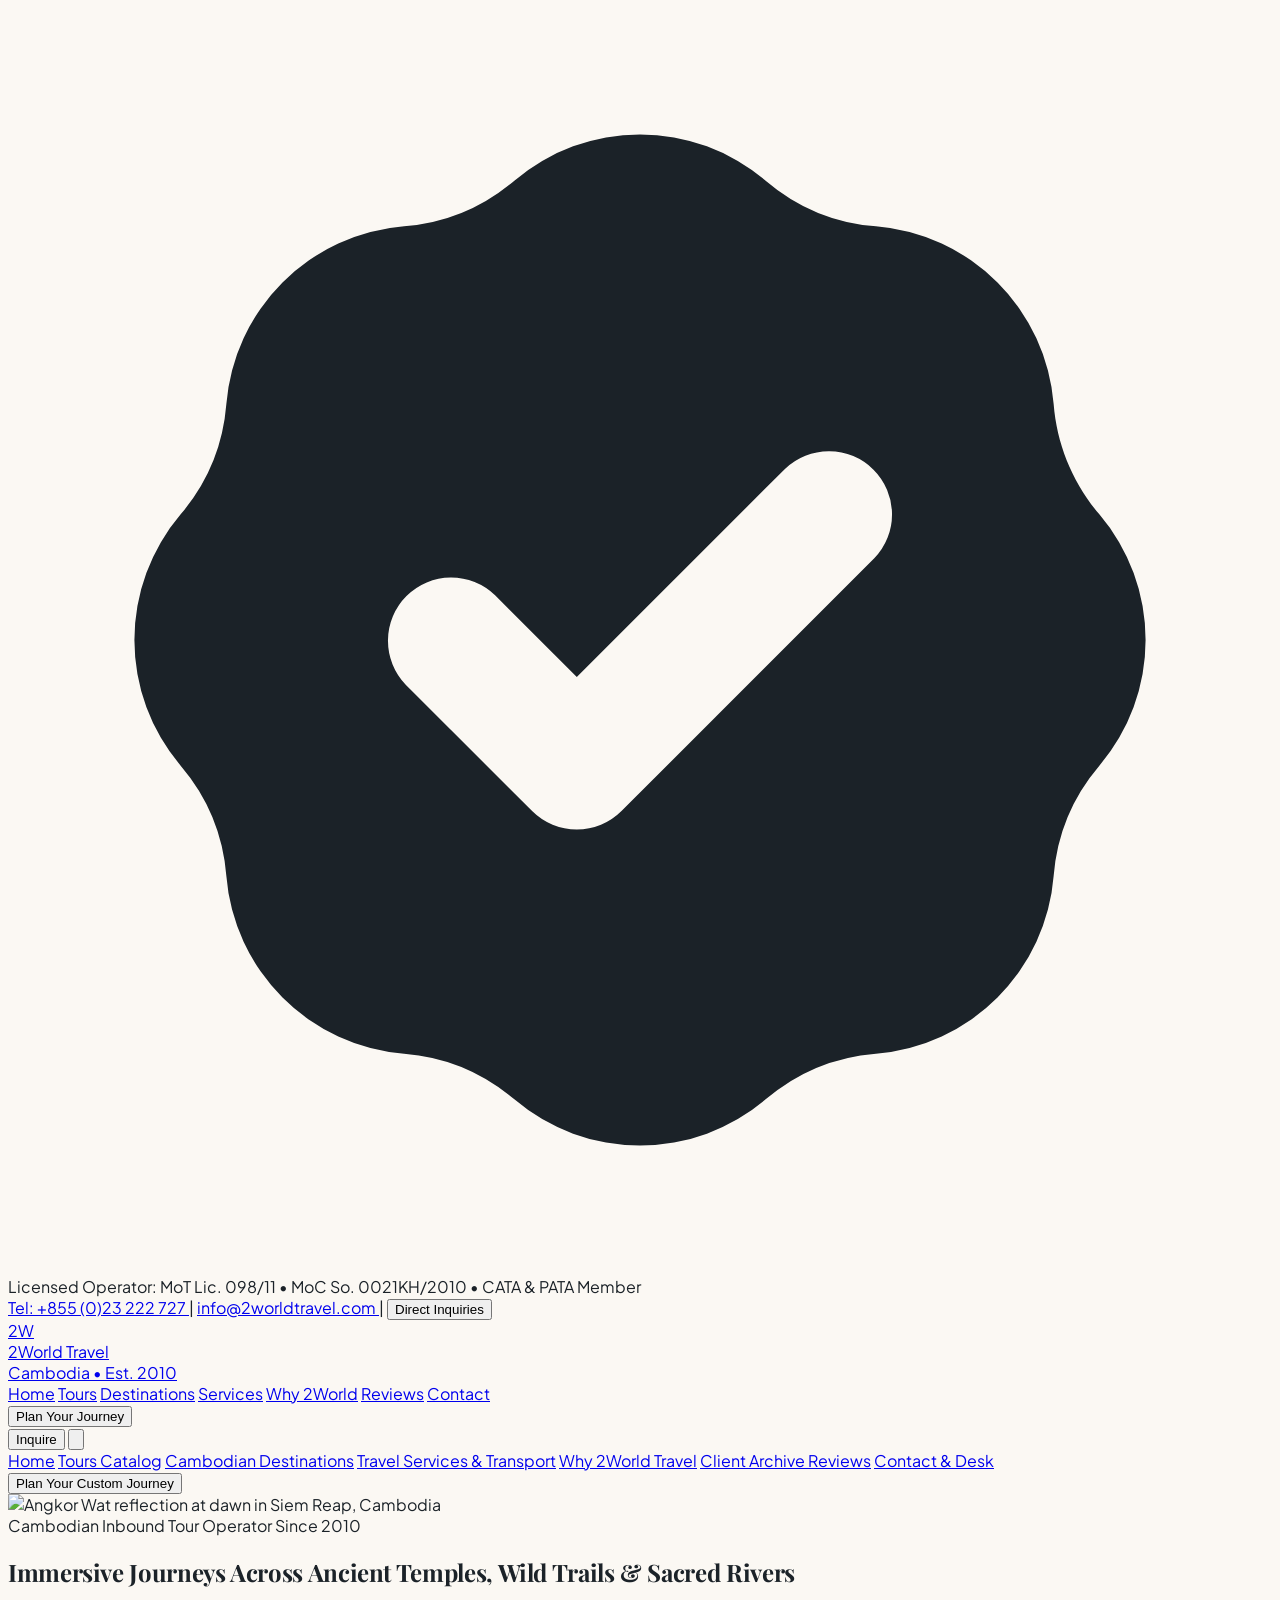
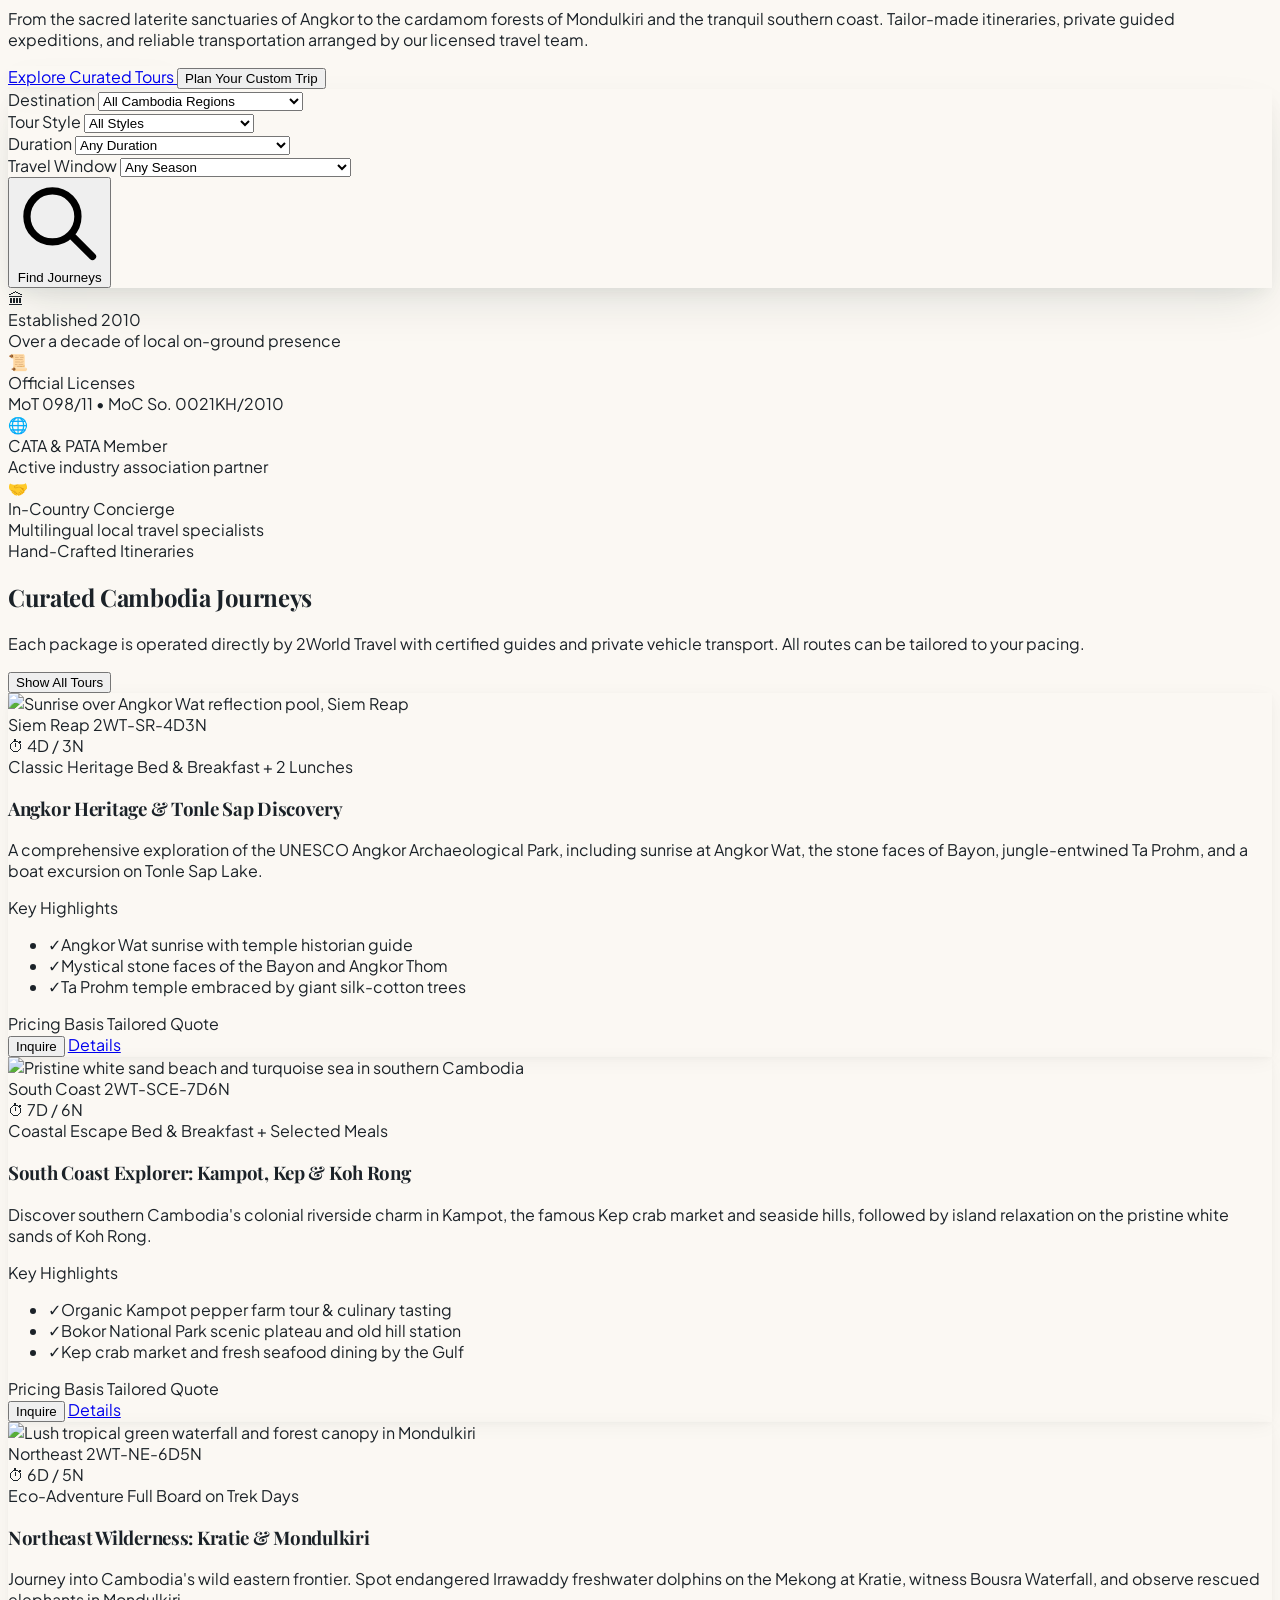
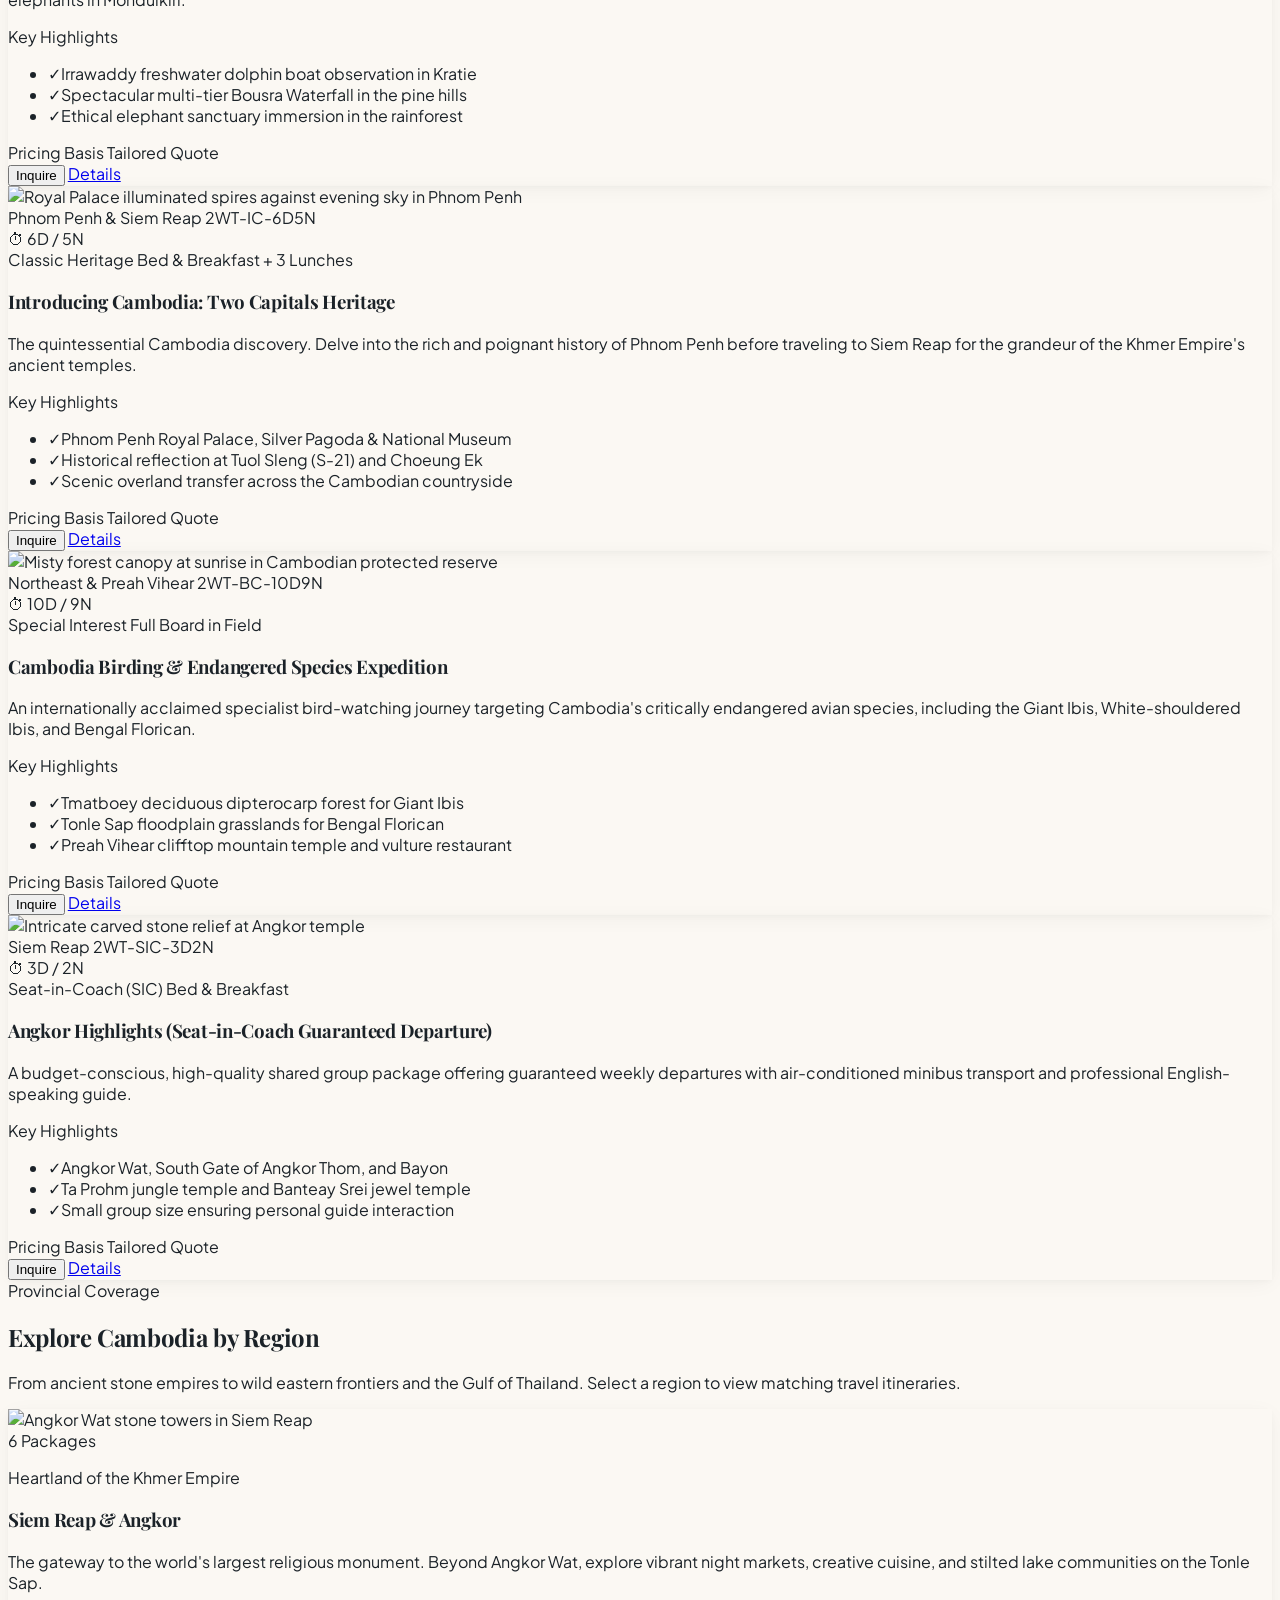
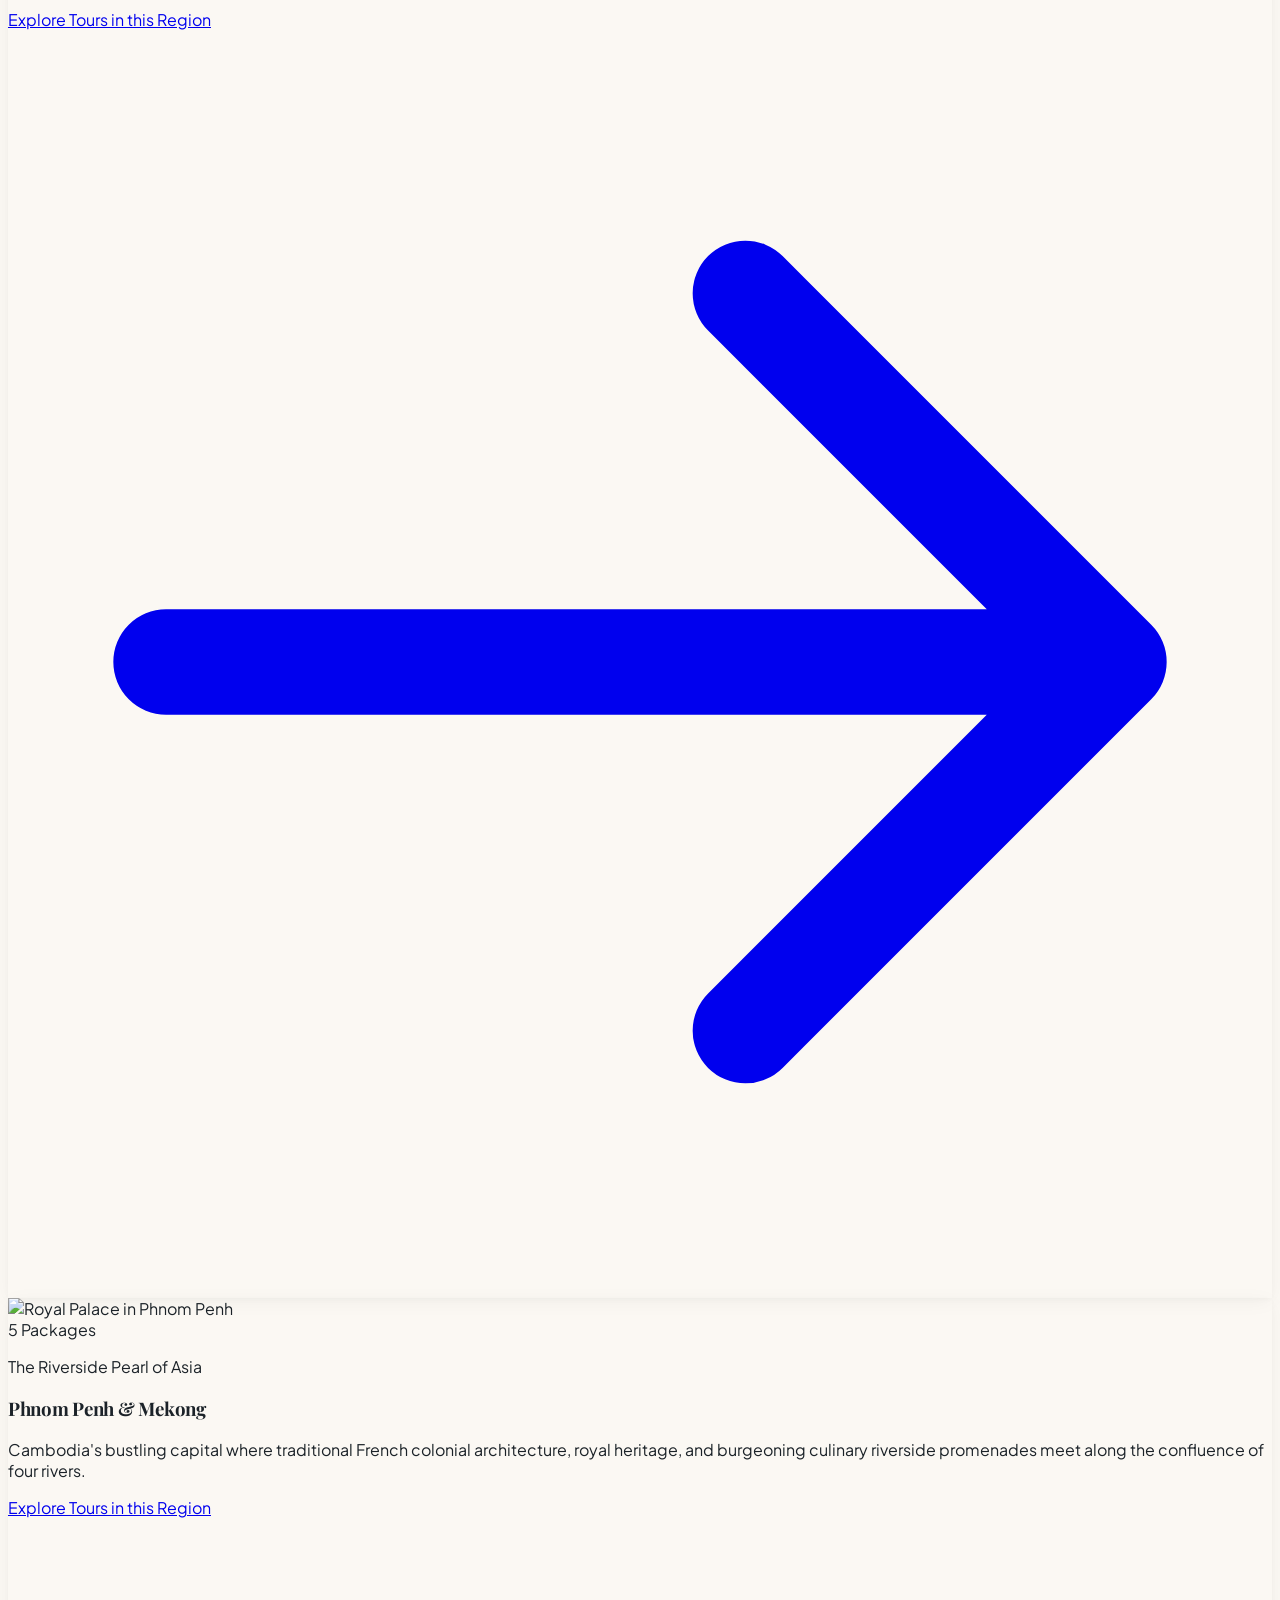
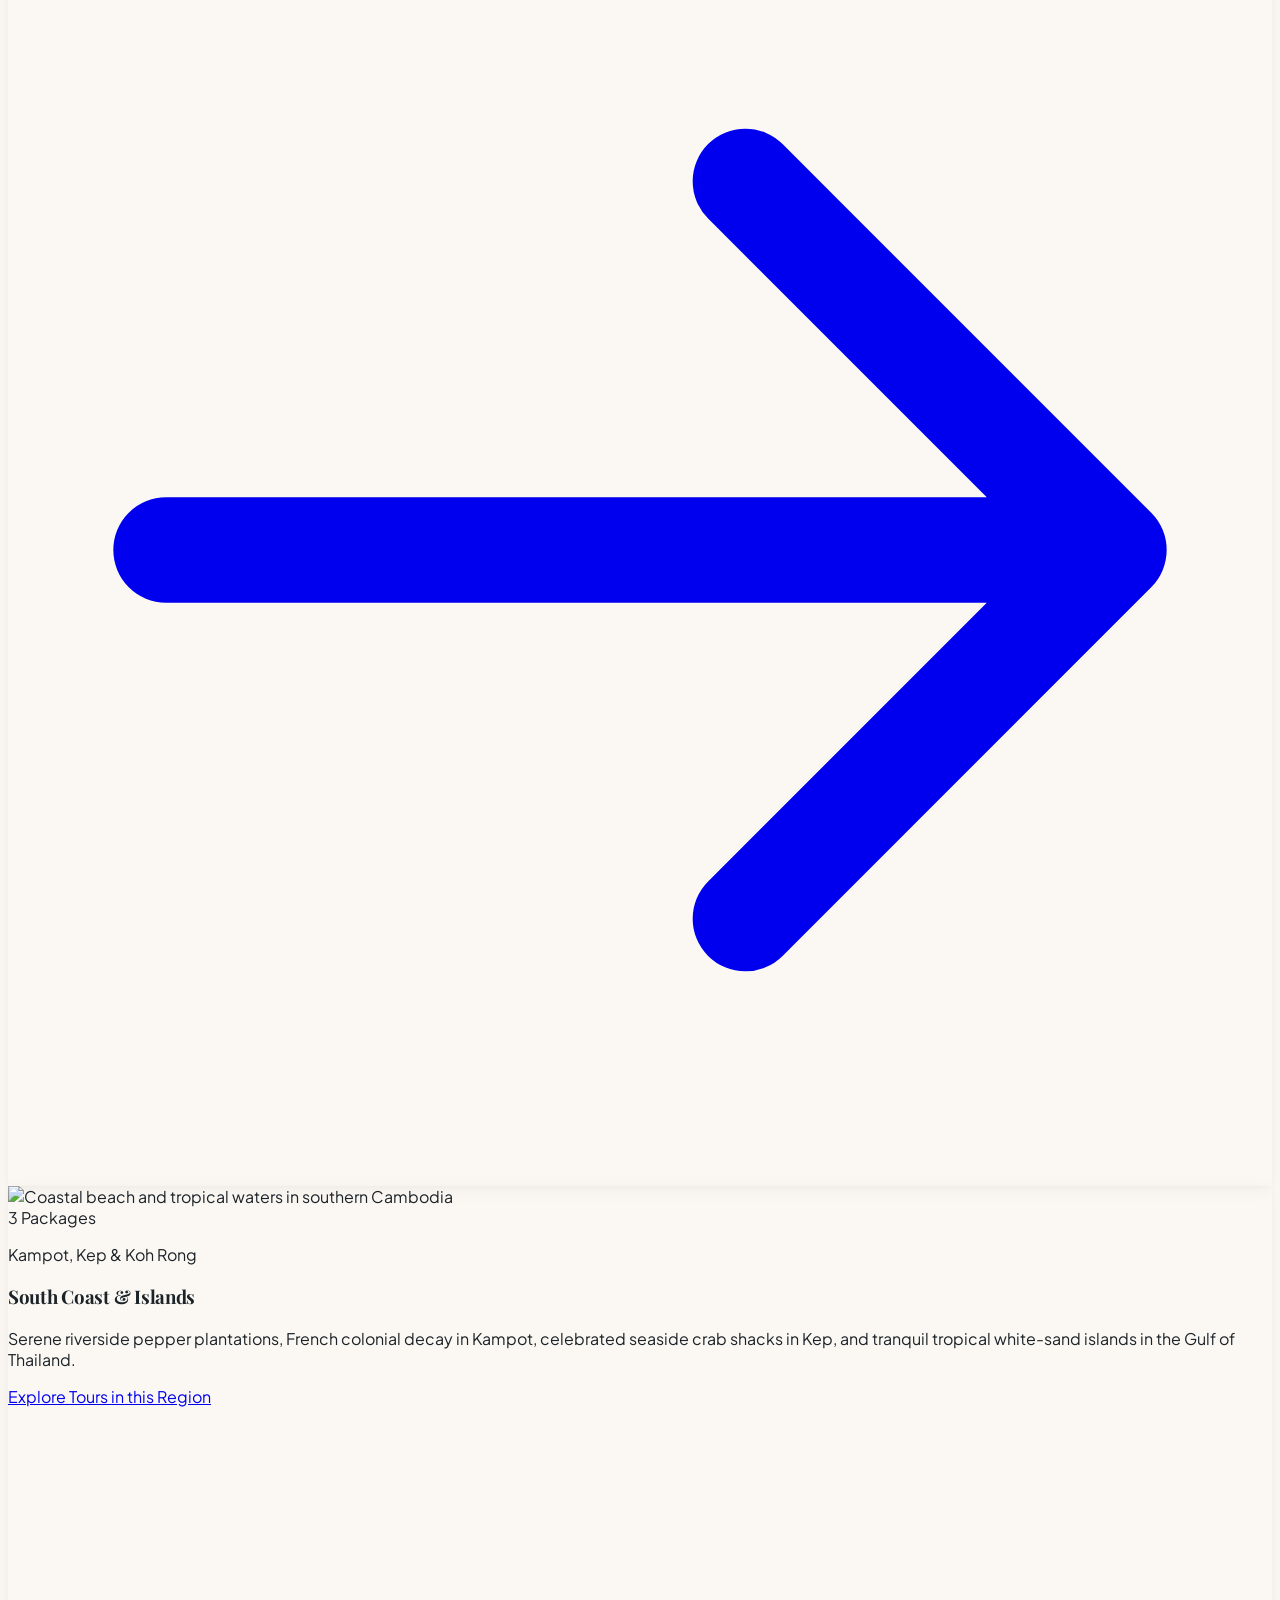
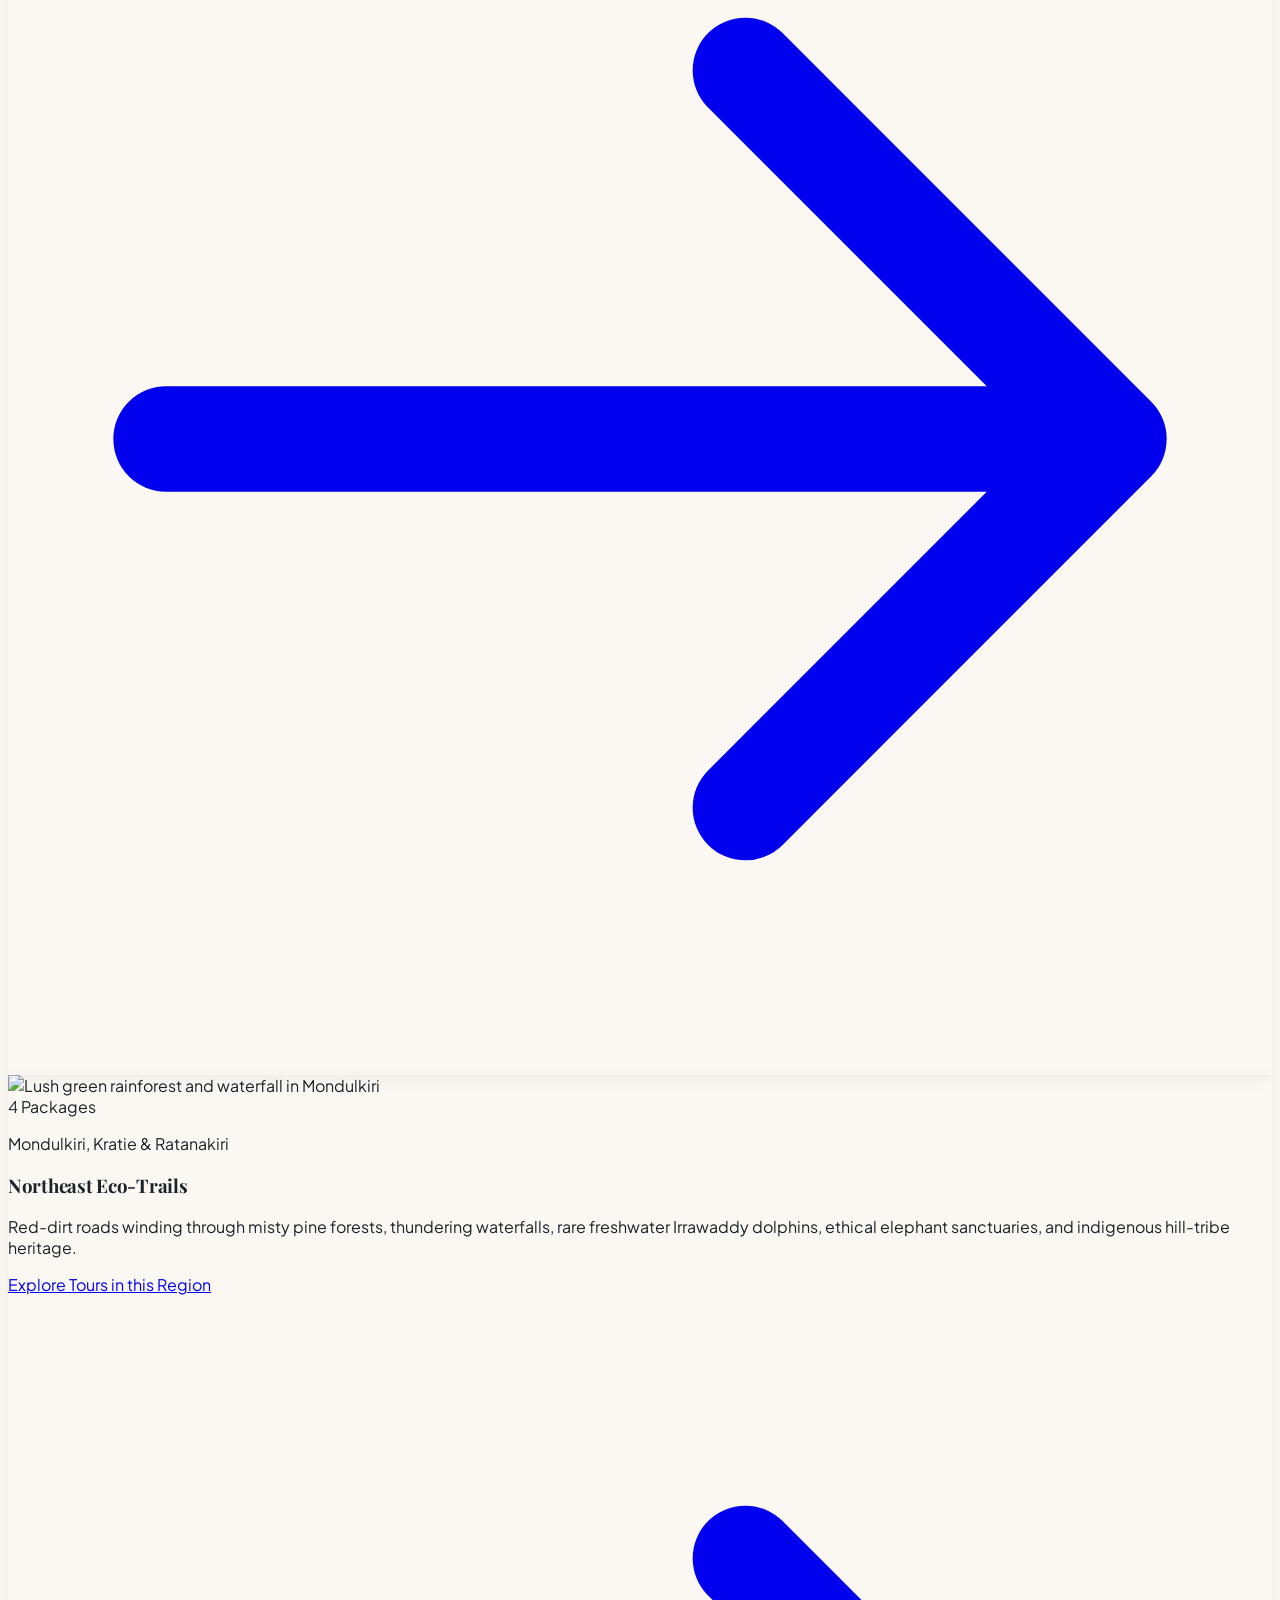
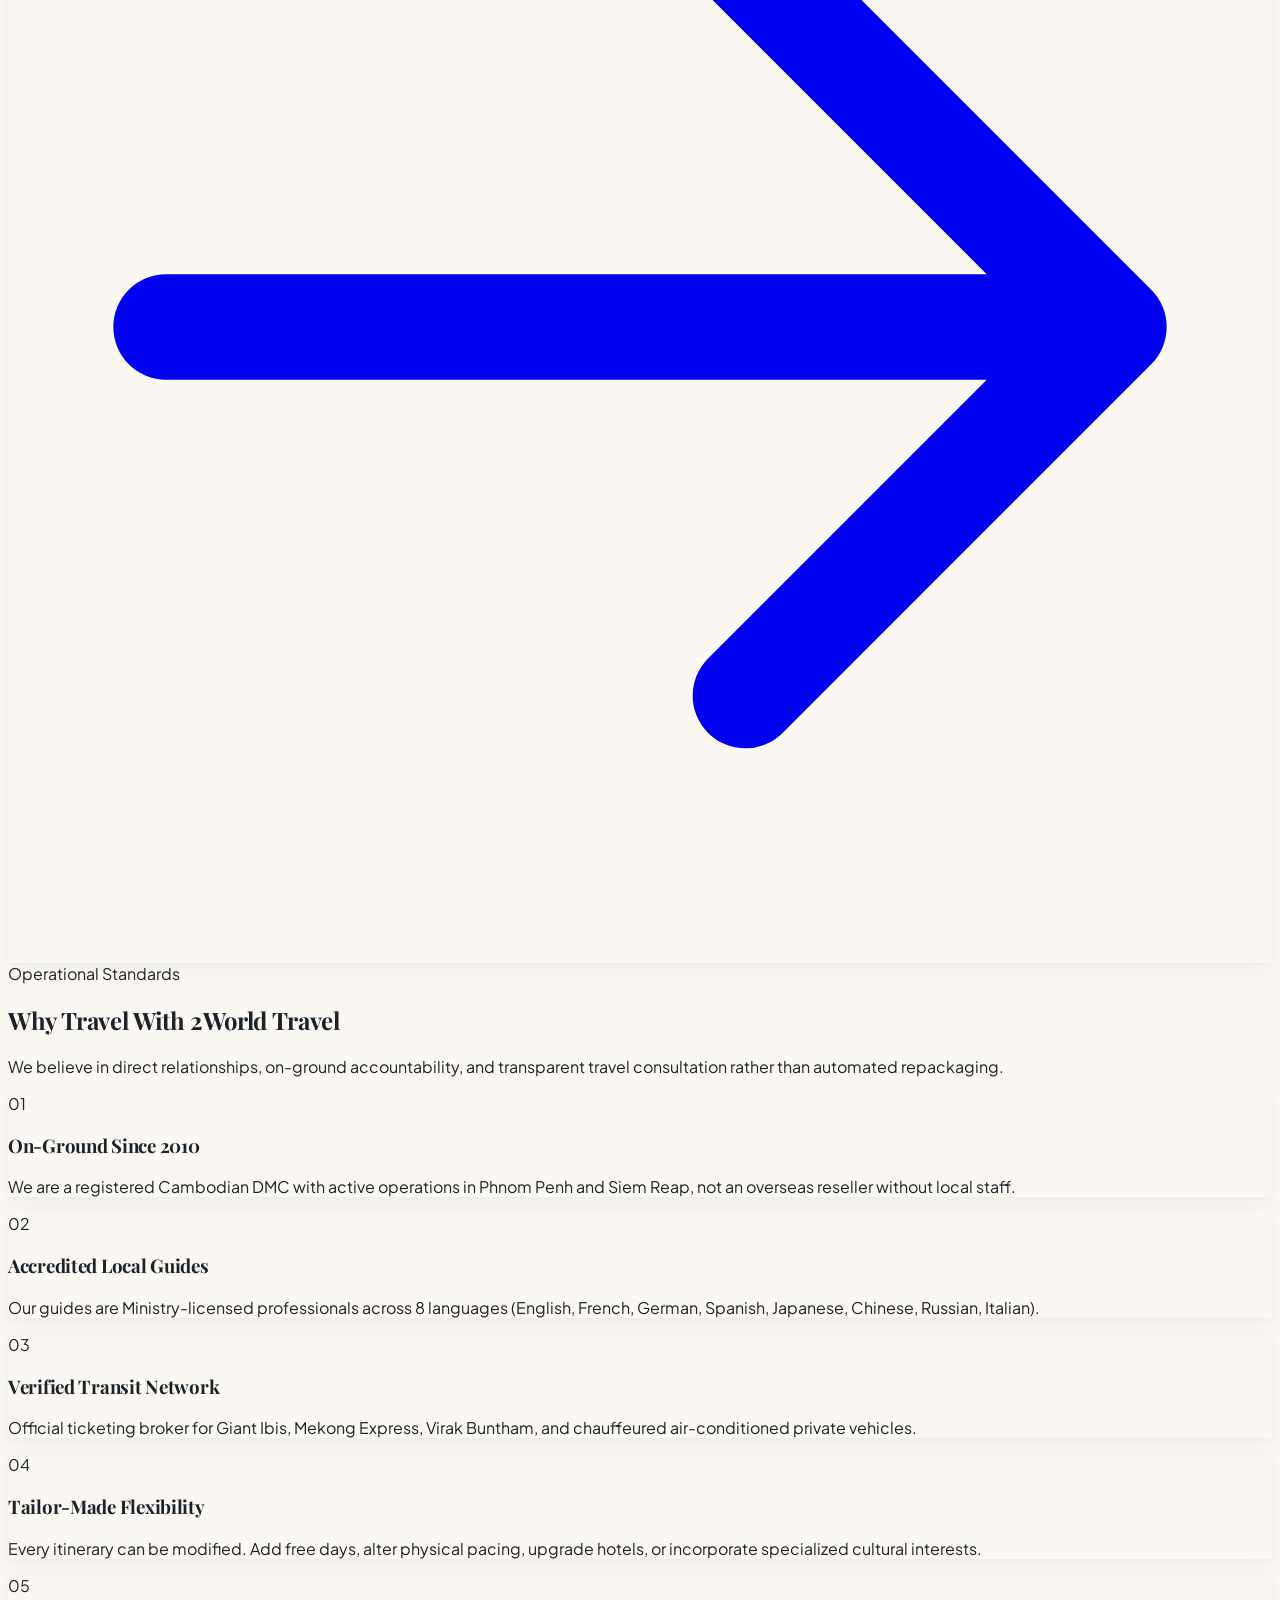
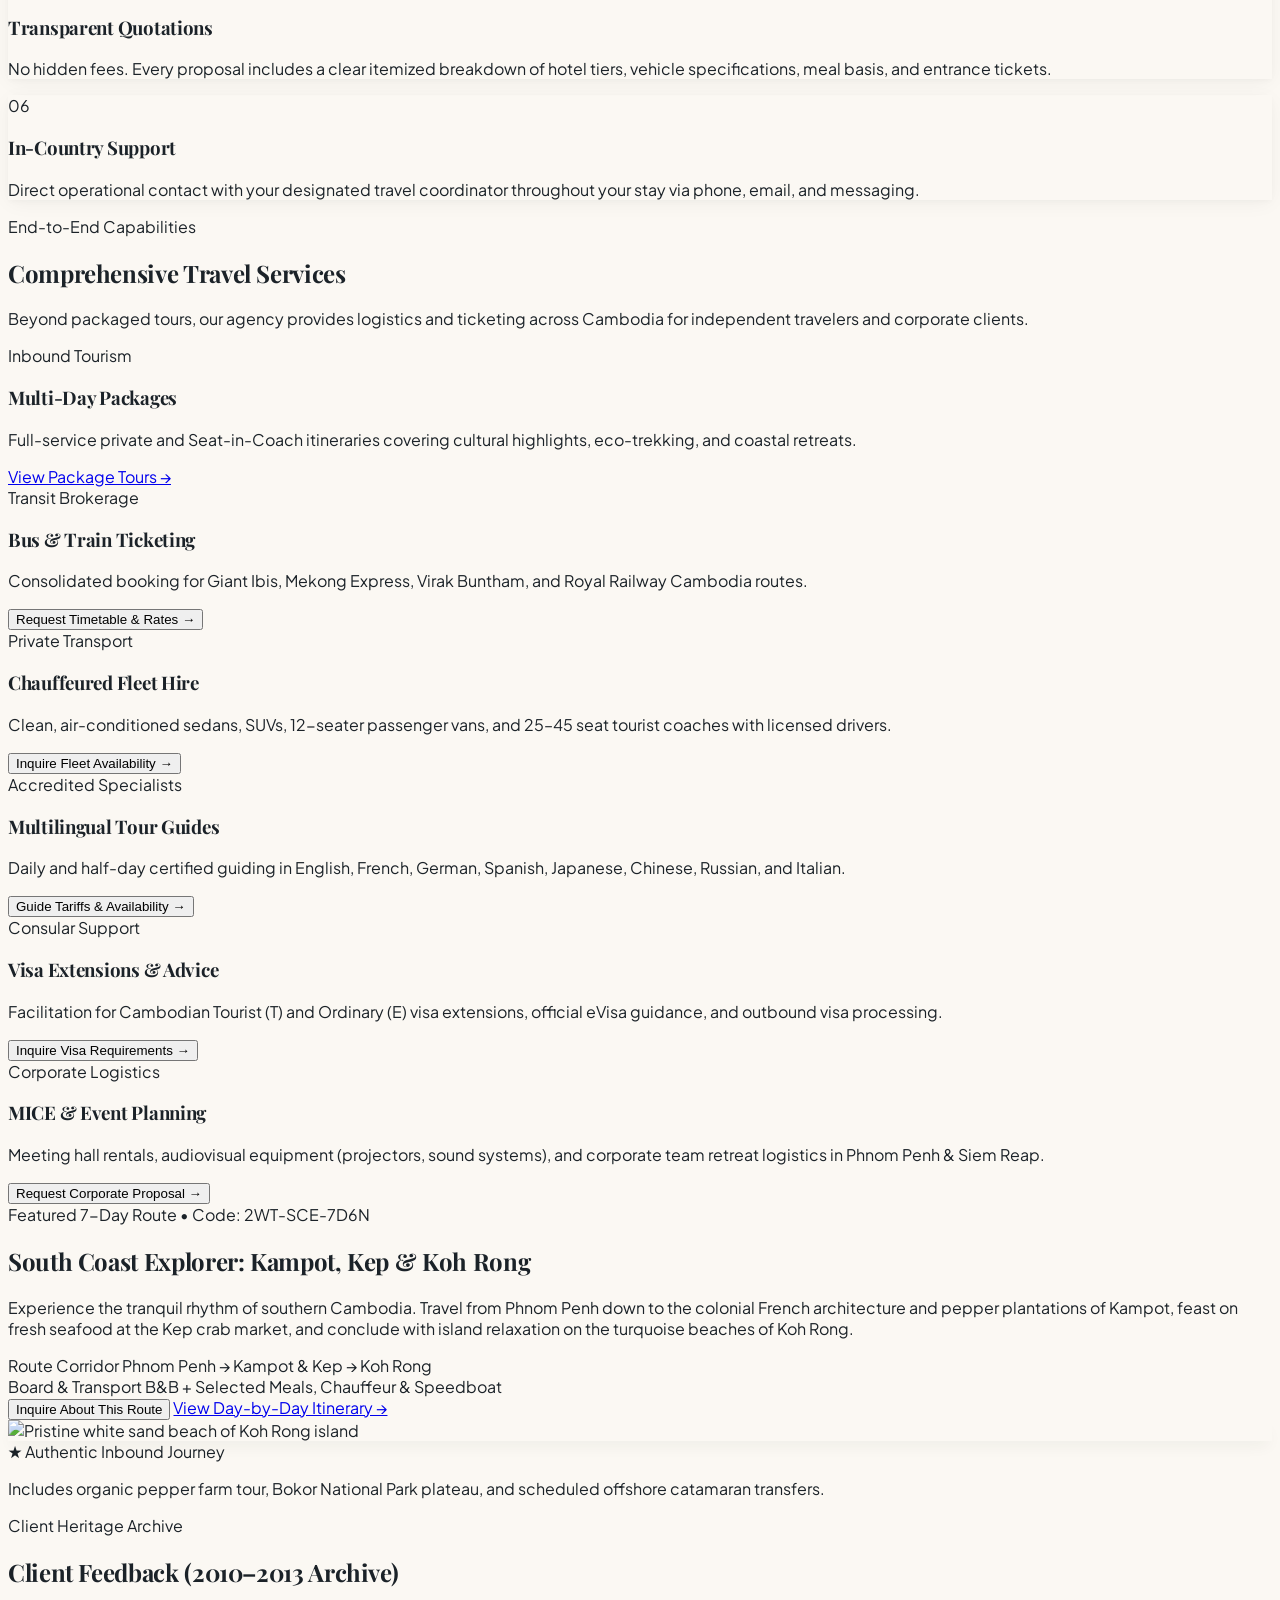
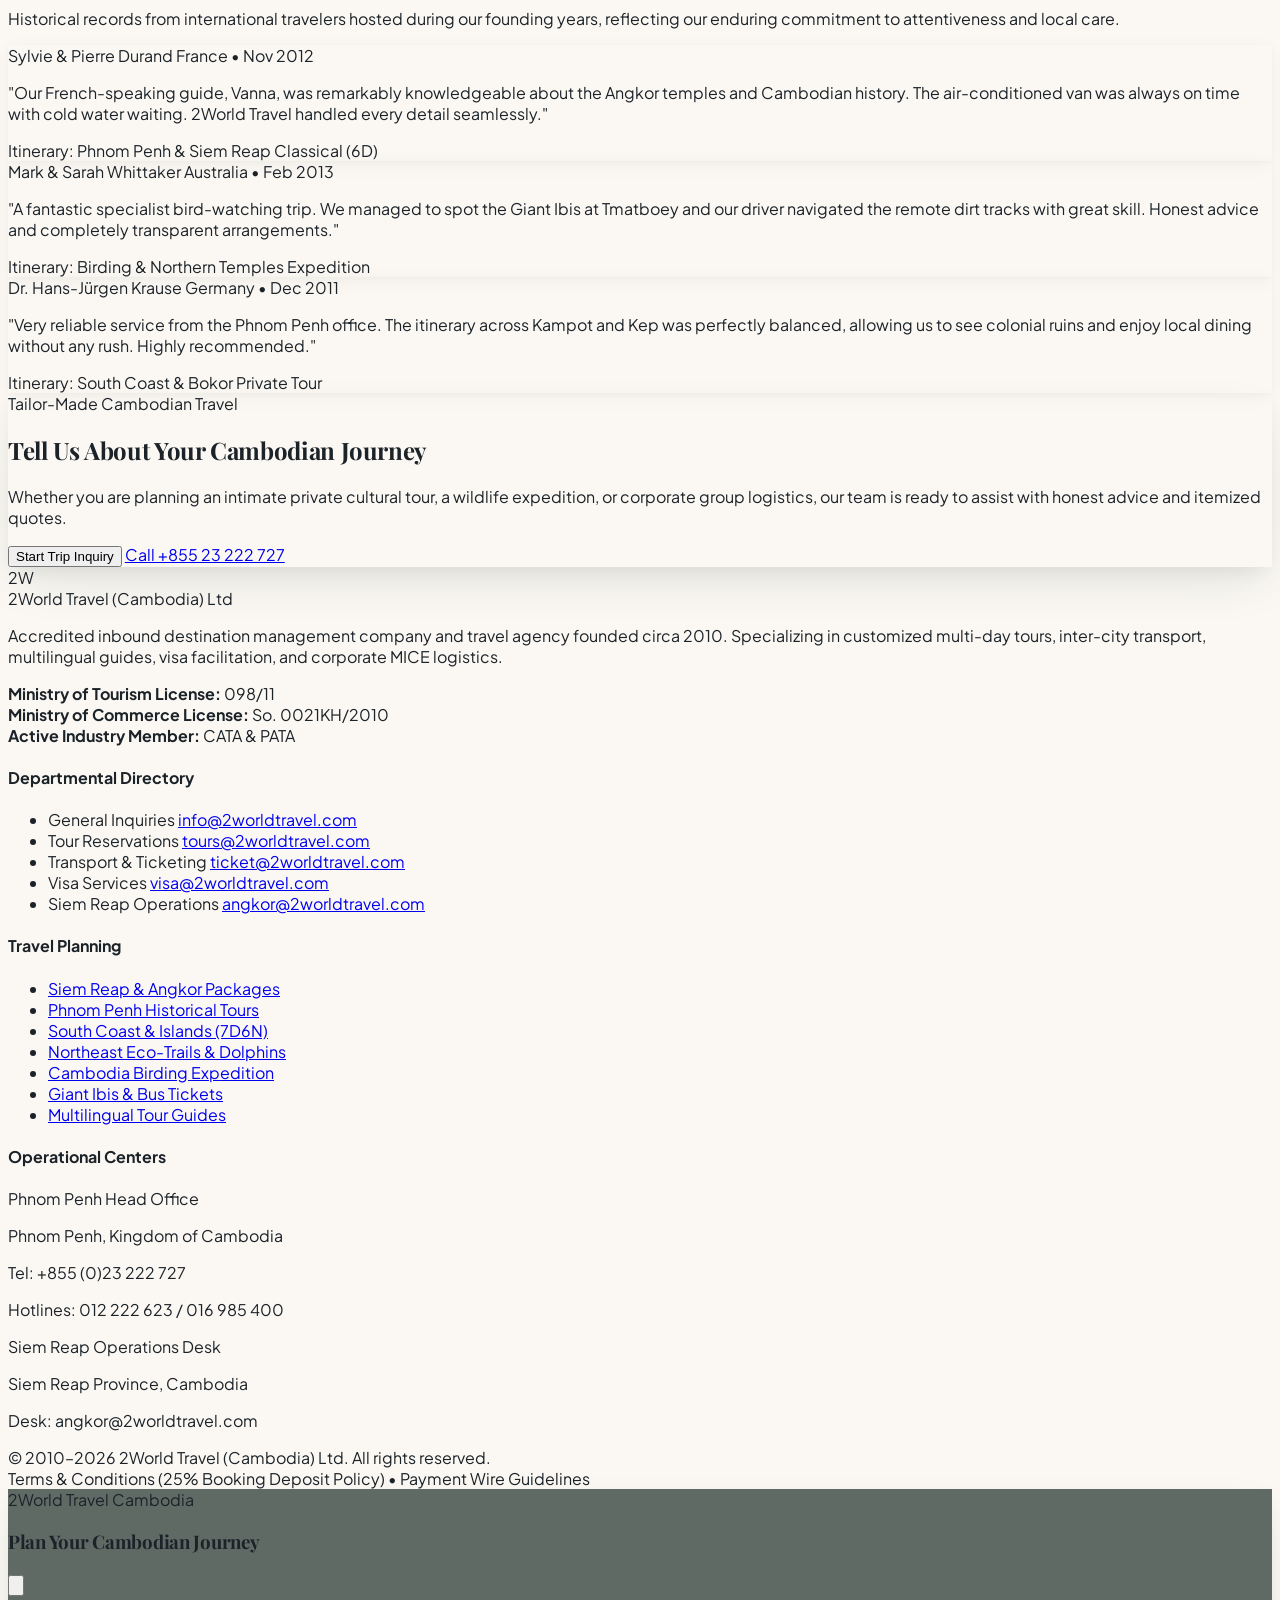
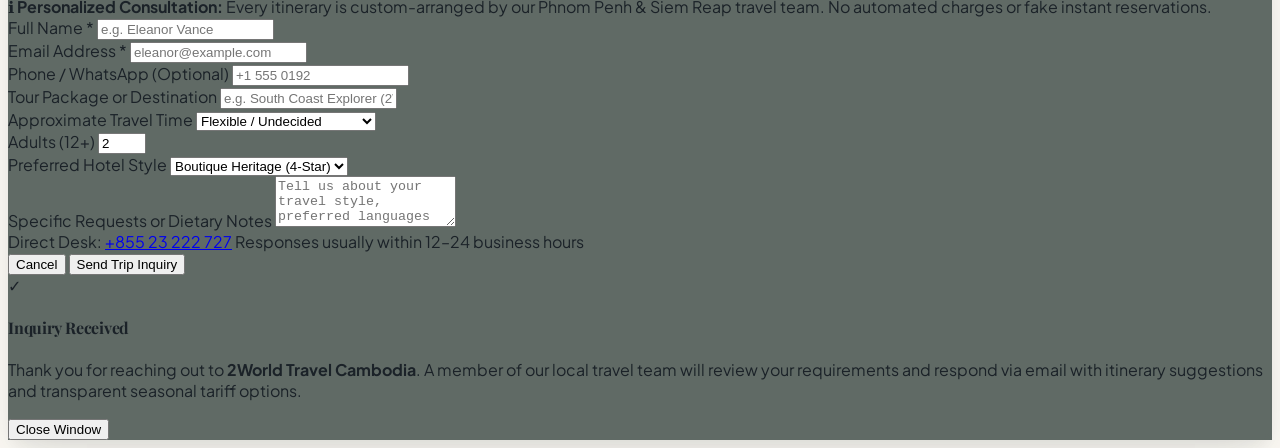
==== index.html @ 86e596f9 "Initial commit: 2World Travel Cambodia homepage demo and design system" ====
<!DOCTYPE html>
<html lang="en" class="scroll-smooth">
<head>
  <meta charset="UTF-8">
  <meta name="viewport" content="width=device-width, initial-scale=1.0">
  <title>2World Travel Cambodia — Inbound Destination Management & Tailored Journeys</title>
  <meta name="description" content="Accredited Cambodia inbound tour operator and travel agency established in 2010. Multi-day cultural tours, inter-city transport, multilingual guides, visa services, and corporate MICE logistics.">

  <!-- Tailwind CSS CDN with custom design tokens -->
  <script src="https://cdn.tailwindcss.com"></script>
  <script>
    tailwind.config = {
      theme: {
        extend: {
          colors: {
            sandstone: {
              50: '#FBF8F3',
              100: '#F4EFE6',
              200: '#EAE2D5',
              300: '#D8CEBD',
            },
            terracotta: {
              50: '#FDF7F5',
              100: '#F7EDE8',
              500: '#9E472A',
              600: '#82381F',
              700: '#692C17',
            },
            forest: {
              800: '#1C3F35',
              900: '#142E27',
              950: '#0D1E1A',
            },
            khmerGold: {
              100: '#F8F1E3',
              400: '#D4A359',
              500: '#C38B38',
              600: '#A37229',
            },
            slateText: {
              900: '#1B2228',
              700: '#3D4752',
              500: '#5D6773',
              400: '#8A96A4',
            }
          },
          fontFamily: {
            serif: ['"Playfair Display"', 'Georgia', 'serif'],
            sans: ['"Plus Jakarta Sans"', 'system-ui', '-apple-system', 'sans-serif'],
          }
        }
      }
    }
  </script>

  <!-- External Design Tokens & Custom CSS -->
  <link rel="stylesheet" href="css/styles.css">
</head>
<body class="bg-sandstone-50 text-slateText-900 font-sans antialiased selection:bg-terracotta-100 selection:text-terracotta-700 min-h-screen flex flex-col">

  <!-- ========================================================================= -->
  <!-- 1. UTILITY / CREDENTIALS BAR                                              -->
  <!-- ========================================================================= -->
  <aside class="bg-forest-950 text-stone-300 text-[11px] sm:text-xs py-2 px-4 border-b border-forest-900/60" aria-label="Official credentials and hotlines">
    <div class="max-w-7xl mx-auto flex flex-col sm:flex-row items-center justify-between gap-1.5 sm:gap-4">
      <div class="flex items-center space-x-2 text-stone-300 text-center sm:text-left">
        <span class="inline-flex items-center text-khmerGold-400 font-semibold">
          <svg class="w-3.5 h-3.5 mr-1" fill="currentColor" viewBox="0 0 20 20">
            <path fill-rule="evenodd" d="M6.267 3.455a3.066 3.066 0 001.745-.723 3.066 3.066 0 013.976 0 3.066 3.066 0 001.745.723 3.066 3.066 0 012.812 2.812c.051.643.304 1.254.723 1.745a3.066 3.066 0 010 3.976 3.066 3.066 0 00-.723 1.745 3.066 3.066 0 01-2.812 2.812 3.066 3.066 0 00-1.745.723 3.066 3.066 0 01-3.976 0 3.066 3.066 0 00-1.745-.723 3.066 3.066 0 01-2.812-2.812 3.066 3.066 0 00-.723-1.745 3.066 3.066 0 010-3.976 3.066 3.066 0 00.723-1.745 3.066 3.066 0 012.812-2.812zm7.44 5.252a1 1 0 00-1.414-1.414L9 10.586 7.707 9.293a1 1 0 00-1.414 1.414l2 2a1 1 0 001.414 0l4-4z" clip-rule="evenodd"></path>
          </svg>
          Licensed Operator:
        </span>
        <span>MoT Lic. 098/11 &bull; MoC So. 0021KH/2010 &bull; CATA & PATA Member</span>
      </div>

      <div class="flex items-center space-x-4 text-stone-300">
        <a href="tel:+85523222727" class="hover:text-white transition-colors flex items-center">
          <span class="text-stone-400 mr-1">Tel:</span> +855 (0)23 222 727
        </a>
        <span class="text-forest-800 hidden md:inline">|</span>
        <a href="mailto:info@2worldtravel.com" class="hover:text-white transition-colors hidden md:inline">
          info@2worldtravel.com
        </a>
        <span class="text-forest-800">|</span>
        <button type="button" onclick="window.openInquiryModal()" class="text-khmerGold-400 hover:text-khmerGold-100 font-medium transition-colors">
          Direct Inquiries
        </button>
      </div>
    </div>
  </aside>

  <!-- ========================================================================= -->
  <!-- 2. MAIN NAVIGATION HEADER                                                 -->
  <!-- ========================================================================= -->
  <header id="mainHeader" class="sticky top-0 z-40 bg-white border-b border-sandstone-200 transition-luxury">
    <div class="max-w-7xl mx-auto px-4 sm:px-6 lg:px-8">
      <div class="flex items-center justify-between h-20">
        
        <!-- Brand Identity -->
        <a href="index.html" class="flex items-center space-x-3 group" aria-label="2World Travel Cambodia Home">
          <div class="w-10 h-10 rounded-xl bg-forest-900 text-khmerGold-400 flex items-center justify-center font-serif text-xl font-bold group-hover:bg-terracotta-500 transition-colors shadow-sm">
            2W
          </div>
          <div>
            <div class="font-serif font-bold text-xl sm:text-2xl text-slateText-900 tracking-tight leading-none group-hover:text-terracotta-500 transition-colors">
              2World Travel
            </div>
            <div class="text-[10px] uppercase font-semibold tracking-wider text-slateText-500 mt-0.5">
              Cambodia &bull; Est. 2010
            </div>
          </div>
        </a>

        <!-- Desktop Navigation Links -->
        <nav class="hidden lg:flex items-center space-x-7 text-sm font-medium text-slateText-700" aria-label="Primary Navigation">
          <a href="index.html" class="text-terracotta-500 font-semibold border-b-2 border-terracotta-500 pb-1">Home</a>
          <a href="#tours" class="hover:text-terracotta-500 transition-colors">Tours</a>
          <a href="#destinations" class="hover:text-terracotta-500 transition-colors">Destinations</a>
          <a href="#services" class="hover:text-terracotta-500 transition-colors">Services</a>
          <a href="#why-us" class="hover:text-terracotta-500 transition-colors">Why 2World</a>
          <a href="#reviews" class="hover:text-terracotta-500 transition-colors">Reviews</a>
          <a href="#contact" class="hover:text-terracotta-500 transition-colors">Contact</a>
        </nav>

        <!-- Right Action Button -->
        <div class="hidden sm:flex items-center space-x-3">
          <button 
            type="button" 
            onclick="window.openInquiryModal()" 
            class="inline-flex items-center justify-center px-5 py-2.5 rounded-xl text-xs font-semibold bg-terracotta-500 text-white hover:bg-terracotta-600 transition-luxury shadow-sm focus:ring-2 focus:ring-terracotta-500 focus:ring-offset-2"
          >
            Plan Your Journey
          </button>
        </div>

        <!-- Mobile Menu Trigger -->
        <div class="flex lg:hidden items-center space-x-2">
          <button 
            type="button" 
            onclick="window.openInquiryModal()" 
            class="sm:hidden px-3 py-1.5 rounded-lg text-xs font-semibold bg-terracotta-500 text-white"
          >
            Inquire
          </button>
          <button 
            id="mobileMenuBtn" 
            type="button" 
            class="p-2.5 rounded-xl text-slateText-700 hover:bg-sandstone-100 focus:outline-none focus:ring-2 focus:ring-terracotta-500"
            aria-expanded="false" 
            aria-label="Toggle Navigation Menu"
          >
            <svg class="w-6 h-6" fill="none" stroke="currentColor" viewBox="0 0 24 24">
              <path stroke-linecap="round" stroke-linejoin="round" stroke-width="2" d="M4 6h16M4 12h16M4 18h16"/>
            </svg>
          </button>
        </div>

      </div>
    </div>

    <!-- Mobile Drawer Menu -->
    <div id="mobileMenu" class="hidden lg:hidden border-t border-sandstone-200 bg-sandstone-50 px-4 pt-3 pb-6 space-y-2">
      <a href="index.html" class="block px-3 py-2 rounded-xl text-sm font-semibold bg-terracotta-100 text-terracotta-700">Home</a>
      <a href="#tours" class="block px-3 py-2 rounded-xl text-sm font-medium text-slateText-700 hover:bg-sandstone-200">Tours Catalog</a>
      <a href="#destinations" class="block px-3 py-2 rounded-xl text-sm font-medium text-slateText-700 hover:bg-sandstone-200">Cambodian Destinations</a>
      <a href="#services" class="block px-3 py-2 rounded-xl text-sm font-medium text-slateText-700 hover:bg-sandstone-200">Travel Services & Transport</a>
      <a href="#why-us" class="block px-3 py-2 rounded-xl text-sm font-medium text-slateText-700 hover:bg-sandstone-200">Why 2World Travel</a>
      <a href="#reviews" class="block px-3 py-2 rounded-xl text-sm font-medium text-slateText-700 hover:bg-sandstone-200">Client Archive Reviews</a>
      <a href="#contact" class="block px-3 py-2 rounded-xl text-sm font-medium text-slateText-700 hover:bg-sandstone-200">Contact & Desk</a>
      <div class="pt-3 border-t border-sandstone-200">
        <button 
          type="button" 
          onclick="window.openInquiryModal()" 
          class="w-full py-3 rounded-xl text-xs font-semibold bg-terracotta-500 text-white text-center shadow-sm"
        >
          Plan Your Custom Journey
        </button>
      </div>
    </div>
  </header>

  <!-- ========================================================================= -->
  <!-- 3. HERO SECTION WITH AUTHENTIC CAMBODIAN NARRATIVE & TRIP DISCOVERY       -->
  <!-- ========================================================================= -->
  <section class="relative bg-forest-950 text-white overflow-hidden" aria-labelledby="heroHeading">
    <!-- Atmospheric Cambodian Backdrop -->
    <div class="absolute inset-0 z-0">
      <img 
        src="https://images.unsplash.com/photo-1600585154340-be6161a56a0c?auto=format&fit=crop&w=2000&q=80" 
        alt="Angkor Wat reflection at dawn in Siem Reap, Cambodia" 
        class="w-full h-full object-cover object-center opacity-30"
      />
      <!-- Gradients for pristine text contrast -->
      <div class="absolute inset-0 bg-gradient-to-r from-forest-950 via-forest-950/80 to-transparent"></div>
      <div class="absolute inset-0 bg-gradient-to-t from-forest-950 via-transparent to-black/30"></div>
    </div>

    <div class="relative z-10 max-w-7xl mx-auto px-4 sm:px-6 lg:px-8 pt-16 pb-20 sm:pt-24 sm:pb-28">
      <div class="max-w-3xl">
        <!-- Eyebrow Badge -->
        <div class="inline-flex items-center px-3.5 py-1.5 rounded-full text-xs font-semibold bg-forest-900/90 text-khmerGold-400 border border-khmerGold-500/30 mb-6 backdrop-blur-sm">
          <span class="w-2 h-2 rounded-full bg-khmerGold-400 mr-2"></span>
          Cambodian Inbound Tour Operator Since 2010
        </div>

        <!-- Strong Specific Cambodian Headline (NOT generic "Discover Amazing Places") -->
        <h1 id="heroHeading" class="font-serif text-3xl sm:text-5xl lg:text-6xl font-bold tracking-tight text-white leading-tight mb-6">
          Immersive Journeys Across Ancient Temples, Wild Trails & Sacred Rivers
        </h1>

        <!-- Short Supporting Copy -->
        <p class="text-base sm:text-lg text-stone-300 font-normal leading-relaxed mb-8 max-w-2xl">
          From the sacred laterite sanctuaries of Angkor to the cardamom forests of Mondulkiri and the tranquil southern coast. Tailor-made itineraries, private guided expeditions, and reliable transportation arranged by our licensed travel team.
        </p>

        <!-- Primary & Secondary CTAs -->
        <div class="flex flex-wrap items-center gap-4 mb-12">
          <a 
            href="#tours" 
            class="px-6 py-3.5 rounded-xl text-xs sm:text-sm font-semibold bg-terracotta-500 text-white hover:bg-terracotta-600 transition-luxury shadow-card text-center"
          >
            Explore Curated Tours
          </a>
          <button 
            type="button" 
            onclick="window.openInquiryModal()" 
            class="px-6 py-3.5 rounded-xl text-xs sm:text-sm font-semibold bg-forest-900/80 hover:bg-forest-800 text-white border border-stone-600 transition-luxury backdrop-blur-sm text-center"
          >
            Plan Your Custom Trip
          </button>
        </div>
      </div>

      <!-- Real-World Trip Discovery Filter Bar (NOT a fake flight booking engine!) -->
      <div class="mt-4 bg-white/95 backdrop-blur-md rounded-2xl sm:rounded-3xl p-5 sm:p-6 border border-sandstone-200 shadow-elevated text-slateText-900">
        <form id="heroSearchForm" class="grid grid-cols-1 sm:grid-cols-2 lg:grid-cols-5 gap-4">
          
          <!-- Destination Field -->
          <div>
            <label for="heroDestSelect" class="block text-[11px] uppercase font-bold tracking-wider text-slateText-500 mb-1.5">Destination</label>
            <select 
              id="heroDestSelect" 
              class="w-full px-3.5 py-2.5 rounded-xl border border-sandstone-200 bg-sandstone-50 text-xs sm:text-sm text-slateText-900 font-medium focus:border-terracotta-500 focus:ring-1 focus:ring-terracotta-500 transition-colors"
            >
              <option value="all">All Cambodia Regions</option>
              <option value="Siem Reap">Siem Reap & Angkor</option>
              <option value="Phnom Penh">Phnom Penh & Mekong</option>
              <option value="South Coast">South Coast (Kampot & Kep)</option>
              <option value="Northeast">Northeast (Kratie & Mondulkiri)</option>
            </select>
          </div>

          <!-- Tour Style Field -->
          <div>
            <label for="heroStyleSelect" class="block text-[11px] uppercase font-bold tracking-wider text-slateText-500 mb-1.5">Tour Style</label>
            <select 
              id="heroStyleSelect" 
              class="w-full px-3.5 py-2.5 rounded-xl border border-sandstone-200 bg-sandstone-50 text-xs sm:text-sm text-slateText-900 font-medium focus:border-terracotta-500 focus:ring-1 focus:ring-terracotta-500 transition-colors"
            >
              <option value="all">All Styles</option>
              <option value="Classic Heritage">Classic Heritage</option>
              <option value="Coastal Escape">Coastal & Islands</option>
              <option value="Eco-Adventure">Eco-Adventure & Wildlife</option>
              <option value="Special Interest">Special Interest (Birding)</option>
              <option value="Seat-in-Coach">Seat-in-Coach (SIC)</option>
            </select>
          </div>

          <!-- Duration Field -->
          <div>
            <label for="heroDurationSelect" class="block text-[11px] uppercase font-bold tracking-wider text-slateText-500 mb-1.5">Duration</label>
            <select 
              id="heroDurationSelect" 
              class="w-full px-3.5 py-2.5 rounded-xl border border-sandstone-200 bg-sandstone-50 text-xs sm:text-sm text-slateText-900 font-medium focus:border-terracotta-500 focus:ring-1 focus:ring-terracotta-500 transition-colors"
            >
              <option value="all">Any Duration</option>
              <option value="short">1 – 3 Days (Short Breaks)</option>
              <option value="medium">4 – 7 Days (Standard Highlights)</option>
              <option value="long">8+ Days (Comprehensive Tours)</option>
            </select>
          </div>

          <!-- Travel Season / Month Field -->
          <div>
            <label for="heroMonthSelect" class="block text-[11px] uppercase font-bold tracking-wider text-slateText-500 mb-1.5">Travel Window</label>
            <select 
              id="heroMonthSelect" 
              class="w-full px-3.5 py-2.5 rounded-xl border border-sandstone-200 bg-sandstone-50 text-xs sm:text-sm text-slateText-900 font-medium focus:border-terracotta-500 focus:ring-1 focus:ring-terracotta-500 transition-colors"
            >
              <option value="flexible">Any Season</option>
              <option value="cool">Nov – Feb (Cool & Dry Season)</option>
              <option value="warm">Mar – May (Warm Season)</option>
              <option value="green">Jun – Oct (Green Emerald Season)</option>
            </select>
          </div>

          <!-- Submit Button -->
          <div class="flex items-end">
            <button 
              type="submit" 
              class="w-full py-2.5 px-4 rounded-xl text-xs sm:text-sm font-semibold bg-terracotta-500 hover:bg-terracotta-600 text-white transition-luxury shadow-md flex items-center justify-center space-x-2"
            >
              <svg class="w-4 h-4" fill="none" stroke="currentColor" viewBox="0 0 24 24">
                <path stroke-linecap="round" stroke-linejoin="round" stroke-width="2" d="M21 21l-6-6m2-5a7 7 0 11-14 0 7 7 0 0114 0z"/>
              </svg>
              <span>Find Journeys</span>
            </button>
          </div>

        </form>
      </div>

    </div>
  </section>

  <!-- ========================================================================= -->
  <!-- 4. TRUST & CREDIBILITY STRIP                                              -->
  <!-- ========================================================================= -->
  <section class="bg-sandstone-100 border-b border-sandstone-200 py-6" aria-label="Key Credibility Metrics">
    <div class="max-w-7xl mx-auto px-4 sm:px-6 lg:px-8">
      <div class="grid grid-cols-2 md:grid-cols-4 gap-6 text-center md:text-left">
        
        <div class="flex flex-col md:flex-row items-center space-y-2 md:space-y-0 md:space-x-3">
          <div class="w-10 h-10 rounded-full bg-sandstone-200 text-terracotta-500 flex items-center justify-center font-bold text-base flex-shrink-0">
            🏛
          </div>
          <div>
            <div class="text-xs sm:text-sm font-bold text-slateText-900">Established 2010</div>
            <div class="text-[11px] text-slateText-500">Over a decade of local on-ground presence</div>
          </div>
        </div>

        <div class="flex flex-col md:flex-row items-center space-y-2 md:space-y-0 md:space-x-3">
          <div class="w-10 h-10 rounded-full bg-sandstone-200 text-terracotta-500 flex items-center justify-center font-bold text-base flex-shrink-0">
            📜
          </div>
          <div>
            <div class="text-xs sm:text-sm font-bold text-slateText-900">Official Licenses</div>
            <div class="text-[11px] text-slateText-500">MoT 098/11 &bull; MoC So. 0021KH/2010</div>
          </div>
        </div>

        <div class="flex flex-col md:flex-row items-center space-y-2 md:space-y-0 md:space-x-3">
          <div class="w-10 h-10 rounded-full bg-sandstone-200 text-terracotta-500 flex items-center justify-center font-bold text-base flex-shrink-0">
            🌐
          </div>
          <div>
            <div class="text-xs sm:text-sm font-bold text-slateText-900">CATA & PATA Member</div>
            <div class="text-[11px] text-slateText-500">Active industry association partner</div>
          </div>
        </div>

        <div class="flex flex-col md:flex-row items-center space-y-2 md:space-y-0 md:space-x-3">
          <div class="w-10 h-10 rounded-full bg-sandstone-200 text-terracotta-500 flex items-center justify-center font-bold text-base flex-shrink-0">
            🤝
          </div>
          <div>
            <div class="text-xs sm:text-sm font-bold text-slateText-900">In-Country Concierge</div>
            <div class="text-[11px] text-slateText-500">Multilingual local travel specialists</div>
          </div>
        </div>

      </div>
    </div>
  </section>

  <!-- ========================================================================= -->
  <!-- 5. FEATURED TOURS (STRUCTURED CARD GRID)                                  -->
  <!-- ========================================================================= -->
  <section id="tours" class="py-16 sm:py-24 bg-sandstone-50" aria-labelledby="toursHeading">
    <div class="max-w-7xl mx-auto px-4 sm:px-6 lg:px-8">
      
      <!-- Section Header -->
      <div class="flex flex-col md:flex-row md:items-end justify-between mb-12">
        <div>
          <span class="text-xs font-bold uppercase tracking-wider text-terracotta-500 mb-2 block">
            Hand-Crafted Itineraries
          </span>
          <h2 id="toursHeading" class="font-serif text-3xl sm:text-4xl font-bold text-slateText-900 tracking-tight">
            Curated Cambodia Journeys
          </h2>
          <p class="mt-2 text-sm text-slateText-500 max-w-xl">
            Each package is operated directly by 2World Travel with certified guides and private vehicle transport. All routes can be tailored to your pacing.
          </p>
        </div>
        <div class="mt-4 md:mt-0 flex items-center space-x-3">
          <button 
            type="button" 
            onclick="window.resetToursFilter()"
            class="text-xs font-semibold text-terracotta-500 hover:text-terracotta-600 underline"
          >
            Show All Tours
          </button>
        </div>
      </div>

      <!-- Tours Grid Rendered via JavaScript Components -->
      <div id="featuredToursGrid" class="grid grid-cols-1 md:grid-cols-2 lg:grid-cols-3 gap-6 sm:gap-8">
        <!-- Rendered by js/app.js from TOURS_DATA -->
      </div>

    </div>
  </section>

  <!-- ========================================================================= -->
  <!-- 6. CAMBODIAN DESTINATIONS (IMAGE-LED EDITORIAL COMPOSITION)               -->
  <!-- ========================================================================= -->
  <section id="destinations" class="py-16 sm:py-24 bg-white border-t border-sandstone-200" aria-labelledby="destHeading">
    <div class="max-w-7xl mx-auto px-4 sm:px-6 lg:px-8">
      
      <!-- Header -->
      <div class="max-w-2xl mb-12">
        <span class="text-xs font-bold uppercase tracking-wider text-terracotta-500 mb-2 block">
          Provincial Coverage
        </span>
        <h2 id="destHeading" class="font-serif text-3xl sm:text-4xl font-bold text-slateText-900 tracking-tight">
          Explore Cambodia by Region
        </h2>
        <p class="mt-2 text-sm text-slateText-500">
          From ancient stone empires to wild eastern frontiers and the Gulf of Thailand. Select a region to view matching travel itineraries.
        </p>
      </div>

      <!-- Destinations Asymmetric Grid -->
      <div id="destinationsGrid" class="grid grid-cols-1 md:grid-cols-3 gap-6">
        <!-- Rendered by js/app.js from DESTINATIONS_DATA -->
      </div>

    </div>
  </section>

  <!-- ========================================================================= -->
  <!-- 7. WHY TRAVEL WITH 2WORLD (CONCRETE DIFFERENTIATORS)                      -->
  <!-- ========================================================================= -->
  <section id="why-us" class="py-16 sm:py-24 bg-sandstone-100 border-t border-sandstone-200" aria-labelledby="whyHeading">
    <div class="max-w-7xl mx-auto px-4 sm:px-6 lg:px-8">
      
      <div class="text-center max-w-2xl mx-auto mb-16">
        <span class="text-xs font-bold uppercase tracking-wider text-terracotta-500 mb-2 block">
          Operational Standards
        </span>
        <h2 id="whyHeading" class="font-serif text-3xl sm:text-4xl font-bold text-slateText-900 tracking-tight">
          Why Travel With 2World Travel
        </h2>
        <p class="mt-2 text-sm text-slateText-500">
          We believe in direct relationships, on-ground accountability, and transparent travel consultation rather than automated repackaging.
        </p>
      </div>

      <!-- Asymmetric Grid of Concrete Differentiators -->
      <div class="grid grid-cols-1 md:grid-cols-3 gap-6 sm:gap-8">
        
        <div class="bg-white p-7 rounded-2xl border border-sandstone-200 shadow-soft">
          <div class="w-12 h-12 rounded-xl bg-terracotta-50 text-terracotta-500 flex items-center justify-center font-bold text-lg mb-5">
            01
          </div>
          <h3 class="font-serif text-xl font-bold text-slateText-900 mb-2">On-Ground Since 2010</h3>
          <p class="text-xs sm:text-sm text-slateText-500 leading-relaxed">
            We are a registered Cambodian DMC with active operations in Phnom Penh and Siem Reap, not an overseas reseller without local staff.
          </p>
        </div>

        <div class="bg-white p-7 rounded-2xl border border-sandstone-200 shadow-soft">
          <div class="w-12 h-12 rounded-xl bg-terracotta-50 text-terracotta-500 flex items-center justify-center font-bold text-lg mb-5">
            02
          </div>
          <h3 class="font-serif text-xl font-bold text-slateText-900 mb-2">Accredited Local Guides</h3>
          <p class="text-xs sm:text-sm text-slateText-500 leading-relaxed">
            Our guides are Ministry-licensed professionals across 8 languages (English, French, German, Spanish, Japanese, Chinese, Russian, Italian).
          </p>
        </div>

        <div class="bg-white p-7 rounded-2xl border border-sandstone-200 shadow-soft">
          <div class="w-12 h-12 rounded-xl bg-terracotta-50 text-terracotta-500 flex items-center justify-center font-bold text-lg mb-5">
            03
          </div>
          <h3 class="font-serif text-xl font-bold text-slateText-900 mb-2">Verified Transit Network</h3>
          <p class="text-xs sm:text-sm text-slateText-500 leading-relaxed">
            Official ticketing broker for Giant Ibis, Mekong Express, Virak Buntham, and chauffeured air-conditioned private vehicles.
          </p>
        </div>

        <div class="bg-white p-7 rounded-2xl border border-sandstone-200 shadow-soft">
          <div class="w-12 h-12 rounded-xl bg-forest-900 text-khmerGold-400 flex items-center justify-center font-bold text-lg mb-5">
            04
          </div>
          <h3 class="font-serif text-xl font-bold text-slateText-900 mb-2">Tailor-Made Flexibility</h3>
          <p class="text-xs sm:text-sm text-slateText-500 leading-relaxed">
            Every itinerary can be modified. Add free days, alter physical pacing, upgrade hotels, or incorporate specialized cultural interests.
          </p>
        </div>

        <div class="bg-white p-7 rounded-2xl border border-sandstone-200 shadow-soft">
          <div class="w-12 h-12 rounded-xl bg-forest-900 text-khmerGold-400 flex items-center justify-center font-bold text-lg mb-5">
            05
          </div>
          <h3 class="font-serif text-xl font-bold text-slateText-900 mb-2">Transparent Quotations</h3>
          <p class="text-xs sm:text-sm text-slateText-500 leading-relaxed">
            No hidden fees. Every proposal includes a clear itemized breakdown of hotel tiers, vehicle specifications, meal basis, and entrance tickets.
          </p>
        </div>

        <div class="bg-white p-7 rounded-2xl border border-sandstone-200 shadow-soft">
          <div class="w-12 h-12 rounded-xl bg-forest-900 text-khmerGold-400 flex items-center justify-center font-bold text-lg mb-5">
            06
          </div>
          <h3 class="font-serif text-xl font-bold text-slateText-900 mb-2">In-Country Support</h3>
          <p class="text-xs sm:text-sm text-slateText-500 leading-relaxed">
            Direct operational contact with your designated travel coordinator throughout your stay via phone, email, and messaging.
          </p>
        </div>

      </div>

    </div>
  </section>

  <!-- ========================================================================= -->
  <!-- 8. TRAVEL SERVICES (QUIETER INFORMATION LAYOUT)                           -->
  <!-- ========================================================================= -->
  <section id="services" class="py-16 sm:py-24 bg-white border-t border-sandstone-200" aria-labelledby="servicesHeading">
    <div class="max-w-7xl mx-auto px-4 sm:px-6 lg:px-8">
      
      <div class="flex flex-col md:flex-row md:items-end justify-between mb-12">
        <div>
          <span class="text-xs font-bold uppercase tracking-wider text-terracotta-500 mb-2 block">
            End-to-End Capabilities
          </span>
          <h2 id="servicesHeading" class="font-serif text-3xl sm:text-4xl font-bold text-slateText-900 tracking-tight">
            Comprehensive Travel Services
          </h2>
          <p class="mt-2 text-sm text-slateText-500 max-w-xl">
            Beyond packaged tours, our agency provides logistics and ticketing across Cambodia for independent travelers and corporate clients.
          </p>
        </div>
      </div>

      <!-- Services Grid -->
      <div class="grid grid-cols-1 sm:grid-cols-2 lg:grid-cols-3 gap-6">
        
        <!-- Service 1: Inbound Packages -->
        <div class="p-6 rounded-2xl border border-sandstone-200 bg-sandstone-50 hover:bg-white hover:shadow-soft transition-luxury">
          <div class="text-terracotta-500 text-xs font-semibold uppercase tracking-wider mb-2">Inbound Tourism</div>
          <h3 class="font-serif text-xl font-bold text-slateText-900 mb-2">Multi-Day Packages</h3>
          <p class="text-xs sm:text-sm text-slateText-500 mb-4 leading-relaxed">
            Full-service private and Seat-in-Coach itineraries covering cultural highlights, eco-trekking, and coastal retreats.
          </p>
          <a href="#tours" class="text-xs font-semibold text-terracotta-500 hover:text-terracotta-600 inline-flex items-center">
            View Package Tours &rarr;
          </a>
        </div>

        <!-- Service 2: Transport & Ticketing -->
        <div class="p-6 rounded-2xl border border-sandstone-200 bg-sandstone-50 hover:bg-white hover:shadow-soft transition-luxury">
          <div class="text-terracotta-500 text-xs font-semibold uppercase tracking-wider mb-2">Transit Brokerage</div>
          <h3 class="font-serif text-xl font-bold text-slateText-900 mb-2">Bus & Train Ticketing</h3>
          <p class="text-xs sm:text-sm text-slateText-500 mb-4 leading-relaxed">
            Consolidated booking for Giant Ibis, Mekong Express, Virak Buntham, and Royal Railway Cambodia routes.
          </p>
          <button type="button" onclick="window.openInquiryModal('TRANS-TICKET', 'Transport & Bus Ticketing')" class="text-xs font-semibold text-terracotta-500 hover:text-terracotta-600 inline-flex items-center">
            Request Timetable & Rates &rarr;
          </button>
        </div>

        <!-- Service 3: Chauffeured Fleet -->
        <div class="p-6 rounded-2xl border border-sandstone-200 bg-sandstone-50 hover:bg-white hover:shadow-soft transition-luxury">
          <div class="text-terracotta-500 text-xs font-semibold uppercase tracking-wider mb-2">Private Transport</div>
          <h3 class="font-serif text-xl font-bold text-slateText-900 mb-2">Chauffeured Fleet Hire</h3>
          <p class="text-xs sm:text-sm text-slateText-500 mb-4 leading-relaxed">
            Clean, air-conditioned sedans, SUVs, 12-seater passenger vans, and 25–45 seat tourist coaches with licensed drivers.
          </p>
          <button type="button" onclick="window.openInquiryModal('FLEET-HIRE', 'Private Vehicle Charter')" class="text-xs font-semibold text-terracotta-500 hover:text-terracotta-600 inline-flex items-center">
            Inquire Fleet Availability &rarr;
          </button>
        </div>

        <!-- Service 4: Tour Guides -->
        <div class="p-6 rounded-2xl border border-sandstone-200 bg-sandstone-50 hover:bg-white hover:shadow-soft transition-luxury">
          <div class="text-terracotta-500 text-xs font-semibold uppercase tracking-wider mb-2">Accredited Specialists</div>
          <h3 class="font-serif text-xl font-bold text-slateText-900 mb-2">Multilingual Tour Guides</h3>
          <p class="text-xs sm:text-sm text-slateText-500 mb-4 leading-relaxed">
            Daily and half-day certified guiding in English, French, German, Spanish, Japanese, Chinese, Russian, and Italian.
          </p>
          <button type="button" onclick="window.openInquiryModal('GUIDE-DESK', 'Multilingual Tour Guide')" class="text-xs font-semibold text-terracotta-500 hover:text-terracotta-600 inline-flex items-center">
            Guide Tariffs & Availability &rarr;
          </button>
        </div>

        <!-- Service 5: Visa Assistance -->
        <div class="p-6 rounded-2xl border border-sandstone-200 bg-sandstone-50 hover:bg-white hover:shadow-soft transition-luxury">
          <div class="text-terracotta-500 text-xs font-semibold uppercase tracking-wider mb-2">Consular Support</div>
          <h3 class="font-serif text-xl font-bold text-slateText-900 mb-2">Visa Extensions & Advice</h3>
          <p class="text-xs sm:text-sm text-slateText-500 mb-4 leading-relaxed">
            Facilitation for Cambodian Tourist (T) and Ordinary (E) visa extensions, official eVisa guidance, and outbound visa processing.
          </p>
          <button type="button" onclick="window.openInquiryModal('VISA-DESK', 'Visa Services & Extensions')" class="text-xs font-semibold text-terracotta-500 hover:text-terracotta-600 inline-flex items-center">
            Inquire Visa Requirements &rarr;
          </button>
        </div>

        <!-- Service 6: MICE & Corporate -->
        <div class="p-6 rounded-2xl border border-sandstone-200 bg-sandstone-50 hover:bg-white hover:shadow-soft transition-luxury">
          <div class="text-terracotta-500 text-xs font-semibold uppercase tracking-wider mb-2">Corporate Logistics</div>
          <h3 class="font-serif text-xl font-bold text-slateText-900 mb-2">MICE & Event Planning</h3>
          <p class="text-xs sm:text-sm text-slateText-500 mb-4 leading-relaxed">
            Meeting hall rentals, audiovisual equipment (projectors, sound systems), and corporate team retreat logistics in Phnom Penh & Siem Reap.
          </p>
          <button type="button" onclick="window.openInquiryModal('MICE-DESK', 'MICE & Corporate Event Quote')" class="text-xs font-semibold text-terracotta-500 hover:text-terracotta-600 inline-flex items-center">
            Request Corporate Proposal &rarr;
          </button>
        </div>

      </div>

    </div>
  </section>

  <!-- ========================================================================= -->
  <!-- 9. FEATURED JOURNEY (ASYMMETRIC MAGAZINE-STYLE COMPOSITION)                -->
  <!-- ========================================================================= -->
  <section class="py-16 sm:py-24 bg-forest-950 text-white overflow-hidden" aria-labelledby="spotlightHeading">
    <div class="max-w-7xl mx-auto px-4 sm:px-6 lg:px-8">
      
      <div class="grid grid-cols-1 lg:grid-cols-12 gap-8 lg:gap-12 items-center">
        
        <!-- Left: Editorial Content -->
        <div class="lg:col-span-6 space-y-6">
          <div class="inline-flex items-center px-3 py-1 rounded-full text-xs font-semibold bg-terracotta-500/20 text-terracotta-100 border border-terracotta-500/30">
            Featured 7-Day Route &bull; Code: 2WT-SCE-7D6N
          </div>
          
          <h2 id="spotlightHeading" class="font-serif text-3xl sm:text-4xl lg:text-5xl font-bold text-white tracking-tight leading-tight">
            South Coast Explorer: Kampot, Kep & Koh Rong
          </h2>
          
          <p class="text-stone-300 text-sm sm:text-base leading-relaxed">
            Experience the tranquil rhythm of southern Cambodia. Travel from Phnom Penh down to the colonial French architecture and pepper plantations of Kampot, feast on fresh seafood at the Kep crab market, and conclude with island relaxation on the turquoise beaches of Koh Rong.
          </p>

          <div class="grid grid-cols-2 gap-4 pt-2">
            <div class="p-4 rounded-xl bg-forest-900/60 border border-forest-800">
              <span class="block text-xs uppercase text-khmerGold-400 font-bold mb-1">Route Corridor</span>
              <span class="text-xs sm:text-sm text-stone-200">Phnom Penh &rarr; Kampot & Kep &rarr; Koh Rong</span>
            </div>
            <div class="p-4 rounded-xl bg-forest-900/60 border border-forest-800">
              <span class="block text-xs uppercase text-khmerGold-400 font-bold mb-1">Board & Transport</span>
              <span class="text-xs sm:text-sm text-stone-200">B&B + Selected Meals, Chauffeur & Speedboat</span>
            </div>
          </div>

          <div class="pt-4 flex flex-wrap items-center gap-4">
            <button 
              type="button" 
              onclick="window.openInquiryModal('2WT-SCE-7D6N', 'South Coast Explorer 7D6N')" 
              class="px-6 py-3 rounded-xl text-xs sm:text-sm font-semibold bg-terracotta-500 text-white hover:bg-terracotta-600 transition-luxury shadow-md"
            >
              Inquire About This Route
            </button>
            <a 
              href="tour-detail.html?code=2WT-SCE-7D6N" 
              class="px-5 py-3 rounded-xl text-xs sm:text-sm font-medium text-stone-300 hover:text-white bg-white/10 hover:bg-white/15 transition-colors"
            >
              View Day-by-Day Itinerary &rarr;
            </a>
          </div>
        </div>

        <!-- Right: Layered Visual Magazine Spread -->
        <div class="lg:col-span-6 relative">
          <div class="relative rounded-3xl overflow-hidden shadow-elevated border border-forest-800 aspect-[4/3] bg-stone-900">
            <img 
              src="https://images.unsplash.com/photo-1544644181-1484b3fdfc62?auto=format&fit=crop&w=1200&q=80" 
              alt="Pristine white sand beach of Koh Rong island" 
              class="w-full h-full object-cover"
            />
            <div class="absolute inset-0 bg-gradient-to-t from-forest-950 via-transparent to-transparent"></div>
          </div>

          <!-- Inset Float Card -->
          <div class="absolute -bottom-6 -left-6 sm:bottom-6 sm:left-6 max-w-xs bg-forest-900/95 backdrop-blur-md p-4 sm:p-5 rounded-2xl border border-forest-700 shadow-xl hidden sm:block">
            <div class="flex items-center space-x-2 text-khmerGold-400 text-xs font-semibold mb-1">
              <span>★ Authentic Inbound Journey</span>
            </div>
            <p class="text-xs text-stone-300">
              Includes organic pepper farm tour, Bokor National Park plateau, and scheduled offshore catamaran transfers.
            </p>
          </div>
        </div>

      </div>

    </div>
  </section>

  <!-- ========================================================================= -->
  <!-- 10. HISTORICAL TESTIMONIALS (RESTRAINED HERITAGE TREATMENT)               -->
  <!-- ========================================================================= -->
  <section id="reviews" class="py-16 sm:py-24 bg-sandstone-50 border-t border-sandstone-200" aria-labelledby="reviewsHeading">
    <div class="max-w-7xl mx-auto px-4 sm:px-6 lg:px-8">
      
      <div class="max-w-2xl mb-12">
        <span class="text-xs font-bold uppercase tracking-wider text-terracotta-500 mb-2 block">
          Client Heritage Archive
        </span>
        <h2 id="reviewsHeading" class="font-serif text-3xl sm:text-4xl font-bold text-slateText-900 tracking-tight">
          Client Feedback (2010–2013 Archive)
        </h2>
        <p class="mt-2 text-sm text-slateText-500">
          Historical records from international travelers hosted during our founding years, reflecting our enduring commitment to attentiveness and local care.
        </p>
      </div>

      <!-- Restrained Review Cards (Accurate Historic Dates, Zero Fabricated Recency) -->
      <div class="grid grid-cols-1 md:grid-cols-3 gap-6 sm:gap-8">
        
        <!-- Review 1 -->
        <article class="bg-white p-6 sm:p-7 rounded-2xl border border-sandstone-200 shadow-soft flex flex-col justify-between">
          <div>
            <div class="flex items-center justify-between text-xs text-slateText-400 mb-4 pb-3 border-b border-sandstone-100">
              <span class="font-semibold text-terracotta-500">Sylvie & Pierre Durand</span>
              <span>France &bull; Nov 2012</span>
            </div>
            <p class="text-xs sm:text-sm text-slateText-700 italic leading-relaxed mb-4">
              "Our French-speaking guide, Vanna, was remarkably knowledgeable about the Angkor temples and Cambodian history. The air-conditioned van was always on time with cold water waiting. 2World Travel handled every detail seamlessly."
            </p>
          </div>
          <div class="text-[11px] text-slateText-400 font-medium">
            Itinerary: Phnom Penh & Siem Reap Classical (6D)
          </div>
        </article>

        <!-- Review 2 -->
        <article class="bg-white p-6 sm:p-7 rounded-2xl border border-sandstone-200 shadow-soft flex flex-col justify-between">
          <div>
            <div class="flex items-center justify-between text-xs text-slateText-400 mb-4 pb-3 border-b border-sandstone-100">
              <span class="font-semibold text-terracotta-500">Mark & Sarah Whittaker</span>
              <span>Australia &bull; Feb 2013</span>
            </div>
            <p class="text-xs sm:text-sm text-slateText-700 italic leading-relaxed mb-4">
              "A fantastic specialist bird-watching trip. We managed to spot the Giant Ibis at Tmatboey and our driver navigated the remote dirt tracks with great skill. Honest advice and completely transparent arrangements."
            </p>
          </div>
          <div class="text-[11px] text-slateText-400 font-medium">
            Itinerary: Birding & Northern Temples Expedition
          </div>
        </article>

        <!-- Review 3 -->
        <article class="bg-white p-6 sm:p-7 rounded-2xl border border-sandstone-200 shadow-soft flex flex-col justify-between">
          <div>
            <div class="flex items-center justify-between text-xs text-slateText-400 mb-4 pb-3 border-b border-sandstone-100">
              <span class="font-semibold text-terracotta-500">Dr. Hans-Jürgen Krause</span>
              <span>Germany &bull; Dec 2011</span>
            </div>
            <p class="text-xs sm:text-sm text-slateText-700 italic leading-relaxed mb-4">
              "Very reliable service from the Phnom Penh office. The itinerary across Kampot and Kep was perfectly balanced, allowing us to see colonial ruins and enjoy local dining without any rush. Highly recommended."
            </p>
          </div>
          <div class="text-[11px] text-slateText-400 font-medium">
            Itinerary: South Coast & Bokor Private Tour
          </div>
        </article>

      </div>

    </div>
  </section>

  <!-- ========================================================================= -->
  <!-- 11. CONVERSION CTA (TELL US ABOUT YOUR TRIP)                               -->
  <!-- ========================================================================= -->
  <section id="contact" class="py-16 sm:py-20 bg-forest-900 text-white relative overflow-hidden" aria-labelledby="ctaHeading">
    <div class="max-w-7xl mx-auto px-4 sm:px-6 lg:px-8 relative z-10">
      <div class="bg-forest-950/80 rounded-3xl p-8 sm:p-12 border border-forest-800 shadow-elevated flex flex-col lg:flex-row items-center justify-between gap-8">
        
        <div class="max-w-2xl text-center lg:text-left">
          <span class="text-xs uppercase font-bold tracking-wider text-khmerGold-400 mb-2 block">
            Tailor-Made Cambodian Travel
          </span>
          <h2 id="ctaHeading" class="font-serif text-3xl sm:text-4xl font-bold text-white tracking-tight leading-tight">
            Tell Us About Your Cambodian Journey
          </h2>
          <p class="mt-3 text-sm text-stone-300 leading-relaxed">
            Whether you are planning an intimate private cultural tour, a wildlife expedition, or corporate group logistics, our team is ready to assist with honest advice and itemized quotes.
          </p>
        </div>

        <div class="flex flex-col sm:flex-row items-center gap-4 flex-shrink-0 w-full sm:w-auto">
          <button 
            type="button" 
            onclick="window.openInquiryModal()" 
            class="w-full sm:w-auto px-8 py-3.5 rounded-xl text-xs sm:text-sm font-semibold bg-terracotta-500 hover:bg-terracotta-600 text-white transition-luxury shadow-md text-center"
          >
            Start Trip Inquiry
          </button>
          <a 
            href="tel:+85523222727" 
            class="w-full sm:w-auto px-6 py-3.5 rounded-xl text-xs sm:text-sm font-medium bg-forest-900 hover:bg-forest-800 text-stone-200 border border-forest-700 transition-colors text-center"
          >
            Call +855 23 222 727
          </a>
        </div>

      </div>
    </div>
  </section>

  <!-- ========================================================================= -->
  <!-- 12. DETAILED FOOTER                                                       -->
  <!-- ========================================================================= -->
  <footer class="bg-forest-950 text-stone-400 text-xs pt-16 pb-12 border-t border-forest-900">
    <div class="max-w-7xl mx-auto px-4 sm:px-6 lg:px-8">
      
      <div class="grid grid-cols-1 md:grid-cols-2 lg:grid-cols-5 gap-8 pb-12 border-b border-forest-900">
        
        <!-- Col 1 & 2: Brand & Corporate Verification -->
        <div class="lg:col-span-2 space-y-4">
          <div class="flex items-center space-x-3">
            <div class="w-8 h-8 rounded-lg bg-forest-900 text-khmerGold-400 flex items-center justify-center font-serif text-lg font-bold">
              2W
            </div>
            <span class="font-serif text-xl font-bold text-white">2World Travel (Cambodia) Ltd</span>
          </div>
          
          <p class="text-stone-400 text-xs leading-relaxed max-w-sm">
            Accredited inbound destination management company and travel agency founded circa 2010. Specializing in customized multi-day tours, inter-city transport, multilingual guides, visa facilitation, and corporate MICE logistics.
          </p>

          <div class="pt-2 text-[11px] text-stone-400 space-y-1">
            <div><strong class="text-stone-300">Ministry of Tourism License:</strong> 098/11</div>
            <div><strong class="text-stone-300">Ministry of Commerce License:</strong> So. 0021KH/2010</div>
            <div><strong class="text-stone-300">Active Industry Member:</strong> CATA & PATA</div>
          </div>
        </div>

        <!-- Col 3: Departmental Email Matrix (Verified from Audit) -->
        <div>
          <h4 class="text-stone-200 font-semibold uppercase tracking-wider text-[11px] mb-3">
            Departmental Directory
          </h4>
          <ul class="space-y-2 text-xs">
            <li>
              <span class="text-stone-400 block text-[10px] uppercase font-medium">General Inquiries</span>
              <a href="mailto:info@2worldtravel.com" class="text-stone-300 hover:text-white transition-colors">info@2worldtravel.com</a>
            </li>
            <li>
              <span class="text-stone-400 block text-[10px] uppercase font-medium">Tour Reservations</span>
              <a href="mailto:tours@2worldtravel.com" class="text-stone-300 hover:text-white transition-colors">tours@2worldtravel.com</a>
            </li>
            <li>
              <span class="text-stone-400 block text-[10px] uppercase font-medium">Transport & Ticketing</span>
              <a href="mailto:ticket@2worldtravel.com" class="text-stone-300 hover:text-white transition-colors">ticket@2worldtravel.com</a>
            </li>
            <li>
              <span class="text-stone-400 block text-[10px] uppercase font-medium">Visa Services</span>
              <a href="mailto:visa@2worldtravel.com" class="text-stone-300 hover:text-white transition-colors">visa@2worldtravel.com</a>
            </li>
            <li>
              <span class="text-stone-400 block text-[10px] uppercase font-medium">Siem Reap Operations</span>
              <a href="mailto:angkor@2worldtravel.com" class="text-stone-300 hover:text-white transition-colors">angkor@2worldtravel.com</a>
            </li>
          </ul>
        </div>

        <!-- Col 4: Quick Navigation -->
        <div>
          <h4 class="text-stone-200 font-semibold uppercase tracking-wider text-[11px] mb-3">
            Travel Planning
          </h4>
          <ul class="space-y-2 text-xs">
            <li><a href="#tours" class="hover:text-white transition-colors">Siem Reap & Angkor Packages</a></li>
            <li><a href="#tours" class="hover:text-white transition-colors">Phnom Penh Historical Tours</a></li>
            <li><a href="#tours" class="hover:text-white transition-colors">South Coast & Islands (7D6N)</a></li>
            <li><a href="#tours" class="hover:text-white transition-colors">Northeast Eco-Trails & Dolphins</a></li>
            <li><a href="#tours" class="hover:text-white transition-colors">Cambodia Birding Expedition</a></li>
            <li><a href="#services" class="hover:text-white transition-colors">Giant Ibis & Bus Tickets</a></li>
            <li><a href="#services" class="hover:text-white transition-colors">Multilingual Tour Guides</a></li>
          </ul>
        </div>

        <!-- Col 5: Operational Centers & Hotlines -->
        <div>
          <h4 class="text-stone-200 font-semibold uppercase tracking-wider text-[11px] mb-3">
            Operational Centers
          </h4>
          <div class="space-y-3 text-xs">
            <div>
              <span class="text-stone-400 block text-[10px] uppercase font-medium">Phnom Penh Head Office</span>
              <p class="text-stone-300">Phnom Penh, Kingdom of Cambodia</p>
              <p class="text-[11px] text-stone-400">Tel: +855 (0)23 222 727</p>
              <p class="text-[11px] text-stone-400">Hotlines: 012 222 623 / 016 985 400</p>
            </div>
            <div>
              <span class="text-stone-400 block text-[10px] uppercase font-medium">Siem Reap Operations Desk</span>
              <p class="text-stone-300">Siem Reap Province, Cambodia</p>
              <p class="text-[11px] text-stone-400">Desk: angkor@2worldtravel.com</p>
            </div>
          </div>
        </div>

      </div>

      <!-- Bottom Bar -->
      <div class="pt-8 flex flex-col sm:flex-row items-center justify-between text-[11px] text-stone-400 gap-4">
        <div>
          &copy; 2010–2026 2World Travel (Cambodia) Ltd. All rights reserved.
        </div>
        <div class="flex items-center space-x-4">
          <span>Terms & Conditions (25% Booking Deposit Policy)</span>
          <span>&bull;</span>
          <span>Payment Wire Guidelines</span>
        </div>
      </div>

    </div>
  </footer>

  <!-- Application Controller -->
  <script type="module" src="js/app.js"></script>
</body>
</html>
---- css/styles.css ----
@import url('https://fonts.googleapis.com/css2?family=Playfair+Display:ital,wght@0,400;0,500;0,600;0,700;1,400&family=Plus+Jakarta+Sans:wght@300;400;500;600;700&display=swap');

:root {
  /* Cambodian Inspired Color Tokens */
  --color-sandstone-bg: #FBF8F3;
  --color-sandstone-surface: #FFFFFF;
  --color-sandstone-border: #EAE2D5;
  --color-sandstone-muted: #F4EFE6;
  
  --color-terracotta-primary: #9E472A;
  --color-terracotta-hover: #82381F;
  --color-terracotta-light: #F7EDE8;
  
  --color-forest-dark: #142E27;
  --color-forest-medium: #1C3F35;
  --color-forest-deep: #0D1E1A;
  
  --color-gold-accent: #C38B38;
  --color-gold-light: #F8F1E3;
  
  --color-slate-text: #1B2228;
  --color-slate-muted: #5D6773;
  --color-slate-subtle: #8A96A4;

  /* Typography */
  --font-serif: 'Playfair Display', Georgia, serif;
  --font-sans: 'Plus Jakarta Sans', system-ui, -apple-system, sans-serif;
}

/* Base resets & typography */
html {
  scroll-behavior: smooth;
  background-color: var(--color-sandstone-bg);
  color: var(--color-slate-text);
  font-family: var(--font-sans);
  text-rendering: optimizeLegibility;
  -webkit-font-smoothing: antialiased;
}

/* Headings with Playfair Display */
h1, h2, h3, .font-display {
  font-family: var(--font-serif);
  letter-spacing: -0.015em;
}

/* Accessible focus rings */
a:focus-visible,
button:focus-visible,
input:focus-visible,
select:focus-visible,
textarea:focus-visible {
  outline: 2px solid var(--color-terracotta-primary);
  outline-offset: 3px;
}

/* Subtle, dignified elevation shadows */
.shadow-soft {
  box-shadow: 0 4px 20px -2px rgba(20, 46, 39, 0.05), 0 2px 6px -1px rgba(20, 46, 39, 0.03);
}

.shadow-card {
  box-shadow: 0 10px 30px -5px rgba(20, 46, 39, 0.07), 0 4px 10px -2px rgba(20, 46, 39, 0.04);
}

.shadow-elevated {
  box-shadow: 0 20px 45px -10px rgba(20, 46, 39, 0.12), 0 8px 16px -4px rgba(20, 46, 39, 0.06);
}

/* Restrained transitions */
.transition-luxury {
  transition: all 0.28s cubic-bezier(0.16, 1, 0.3, 1);
}

/* Interactive Card Zoom */
.card-image-zoom {
  transition: transform 0.6s cubic-bezier(0.16, 1, 0.3, 1);
}

.group:hover .card-image-zoom {
  transform: scale(1.04);
}

/* Modal backdrop blur */
.modal-backdrop {
  background-color: rgba(13, 30, 26, 0.65);
  backdrop-filter: blur(4px);
}

/* Reduced motion preference */
@media (prefers-reduced-motion: reduce) {
  *,
  *::before,
  *::after {
    animation-duration: 0.01ms !important;
    animation-iteration-count: 1 !important;
    transition-duration: 0.01ms !important;
    scroll-behavior: auto !important;
  }
}

/* Badge styling */
.badge-gold {
  background-color: var(--color-gold-light);
  color: #7D5618;
  border: 1px solid rgba(195, 139, 56, 0.3);
}

.badge-terracotta {
  background-color: var(--color-terracotta-light);
  color: var(--color-terracotta-primary);
  border: 1px solid rgba(158, 71, 42, 0.2);
}

.badge-forest {
  background-color: rgba(28, 63, 53, 0.08);
  color: var(--color-forest-medium);
  border: 1px solid rgba(28, 63, 53, 0.2);
}

/* Custom scrollbar for cleanliness */
::-webkit-scrollbar {
  width: 8px;
}
::-webkit-scrollbar-track {
  background: #F4EFE6;
}
::-webkit-scrollbar-thumb {
  background: #D8CEBD;
  border-radius: 4px;
}
::-webkit-scrollbar-thumb:hover {
  background: #9E472A;
}
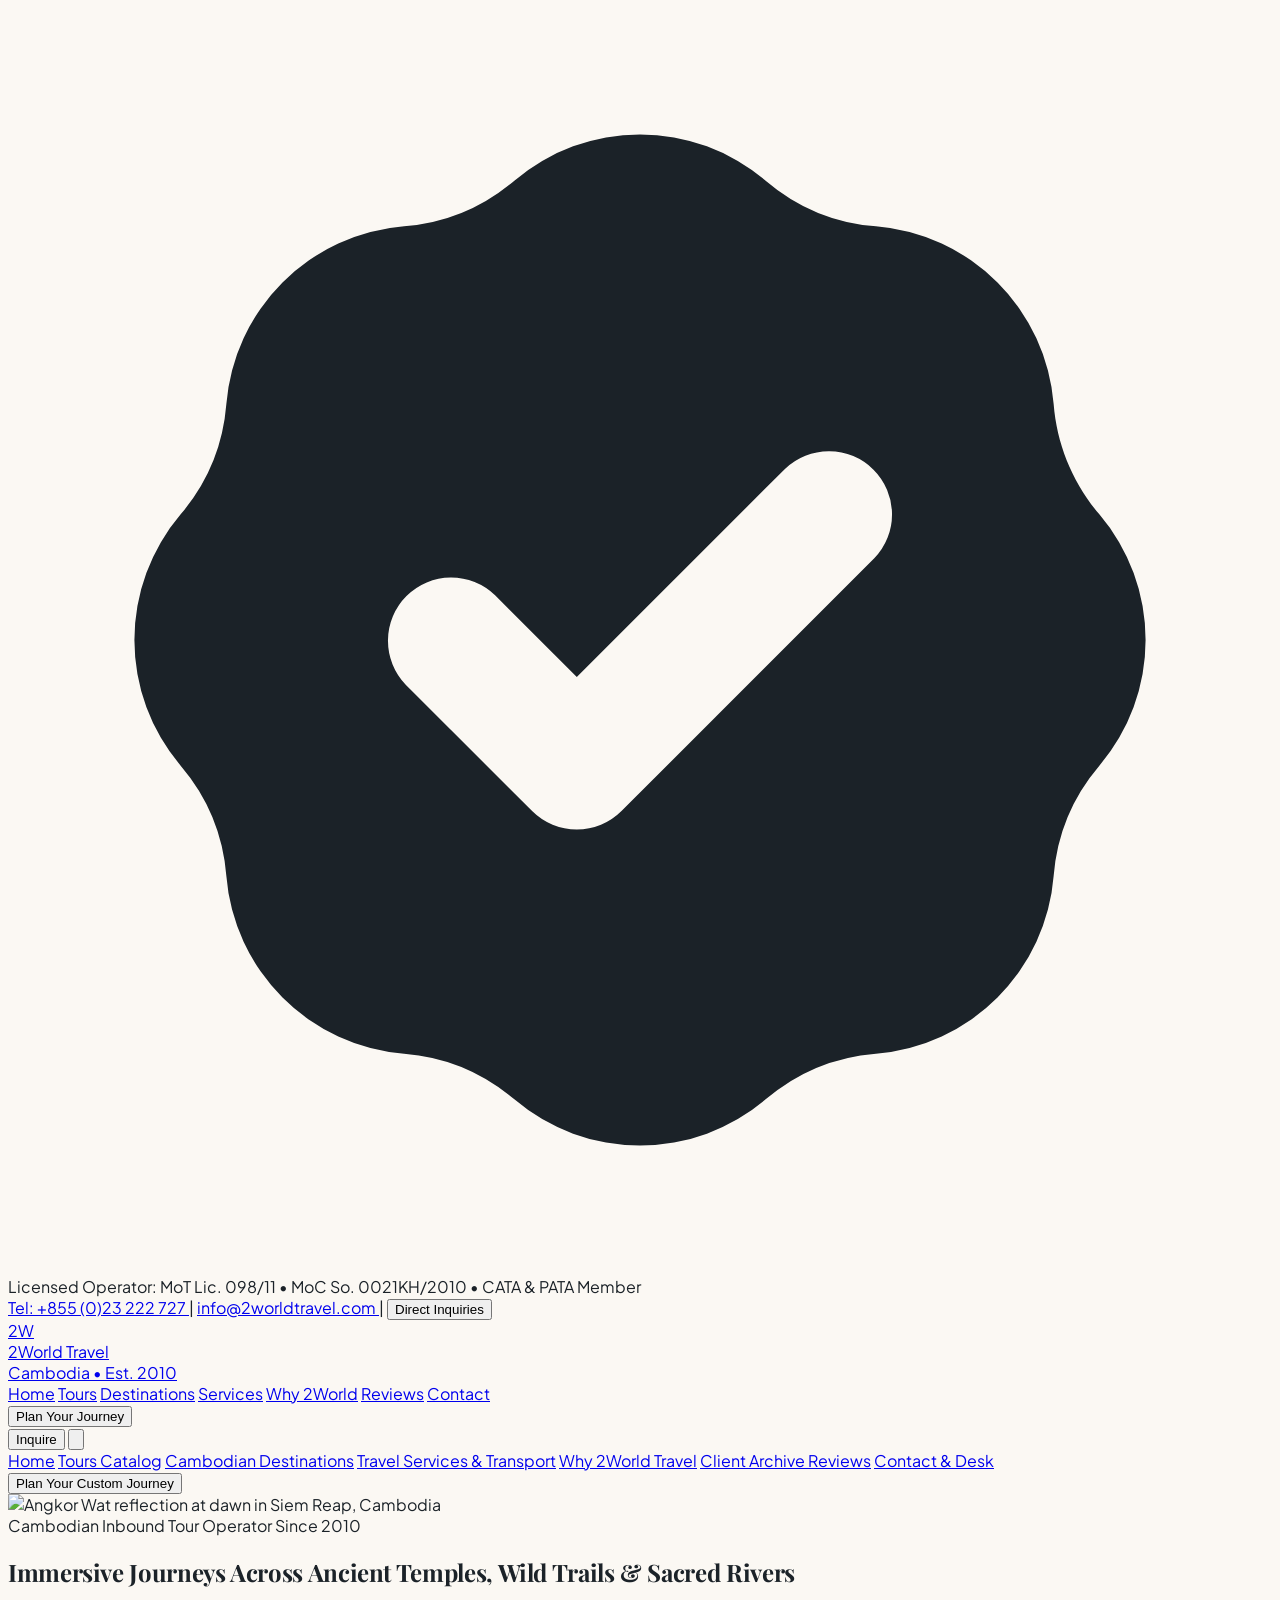
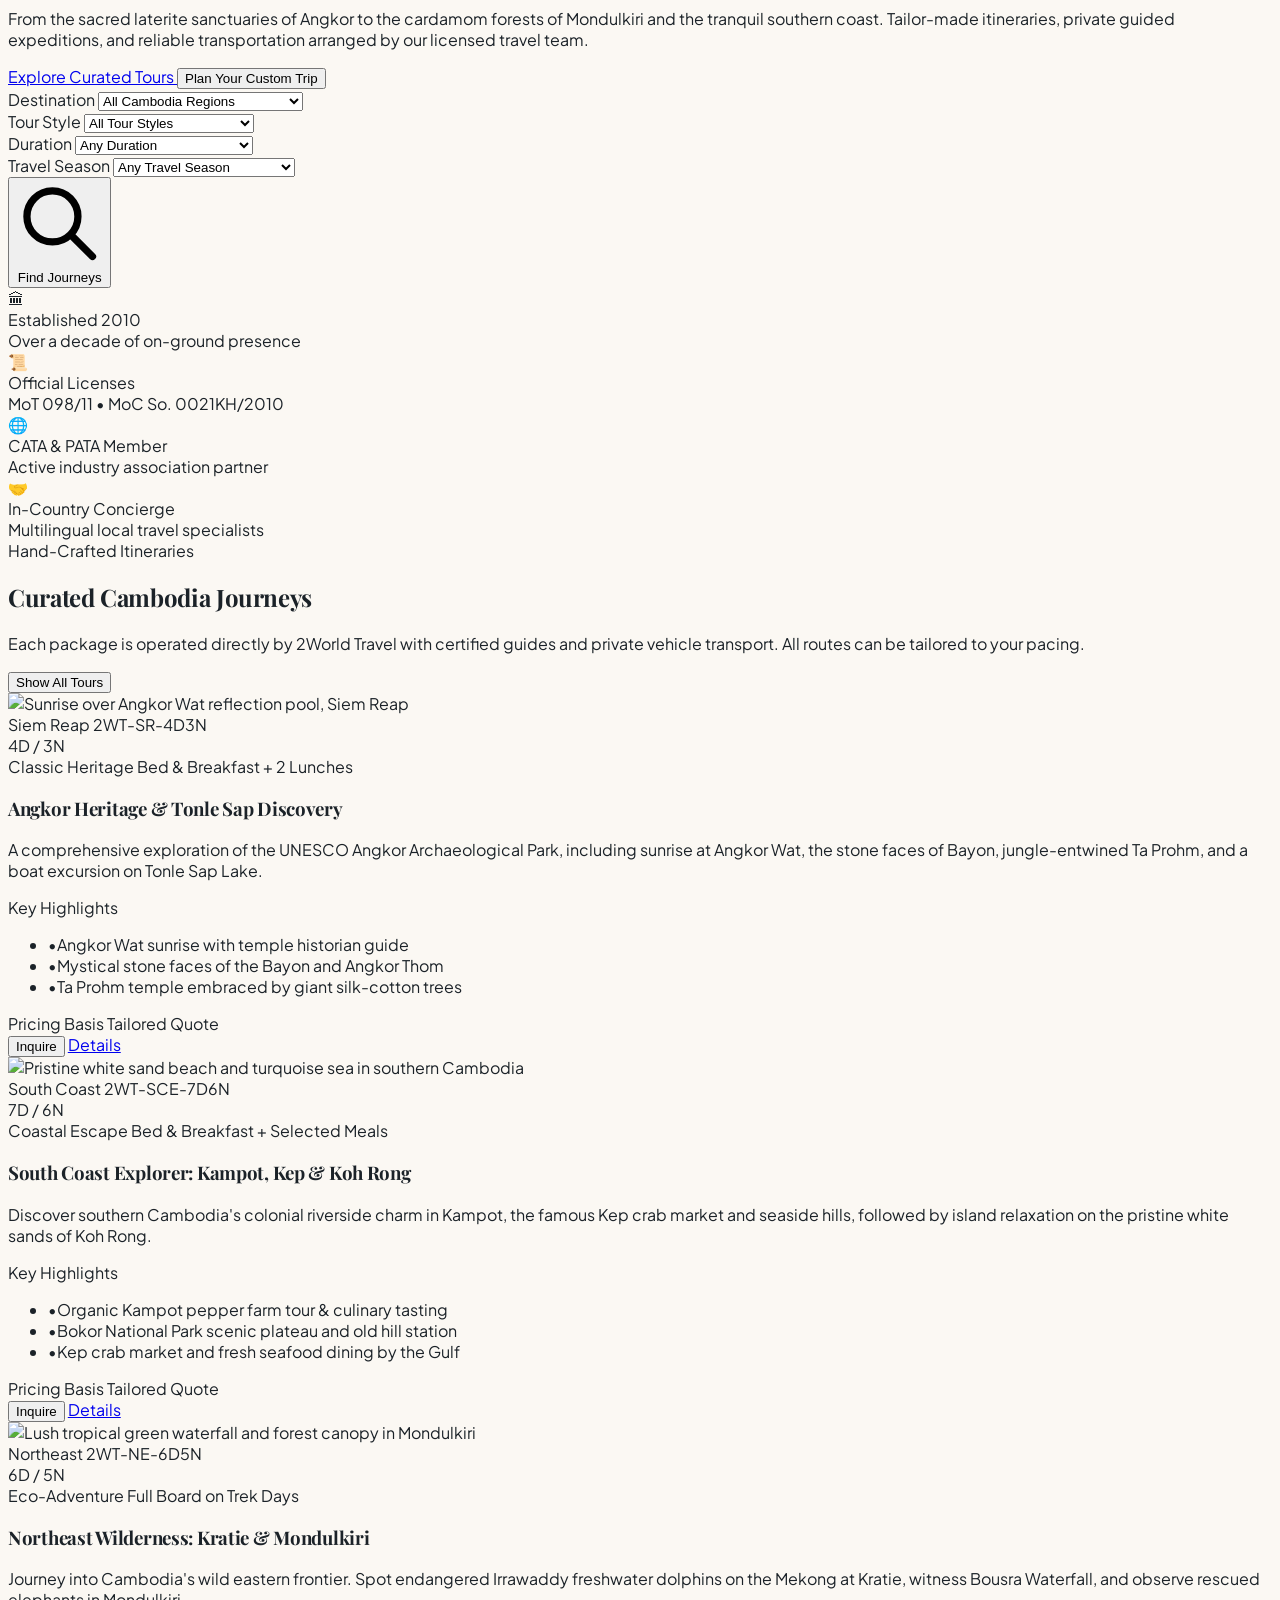
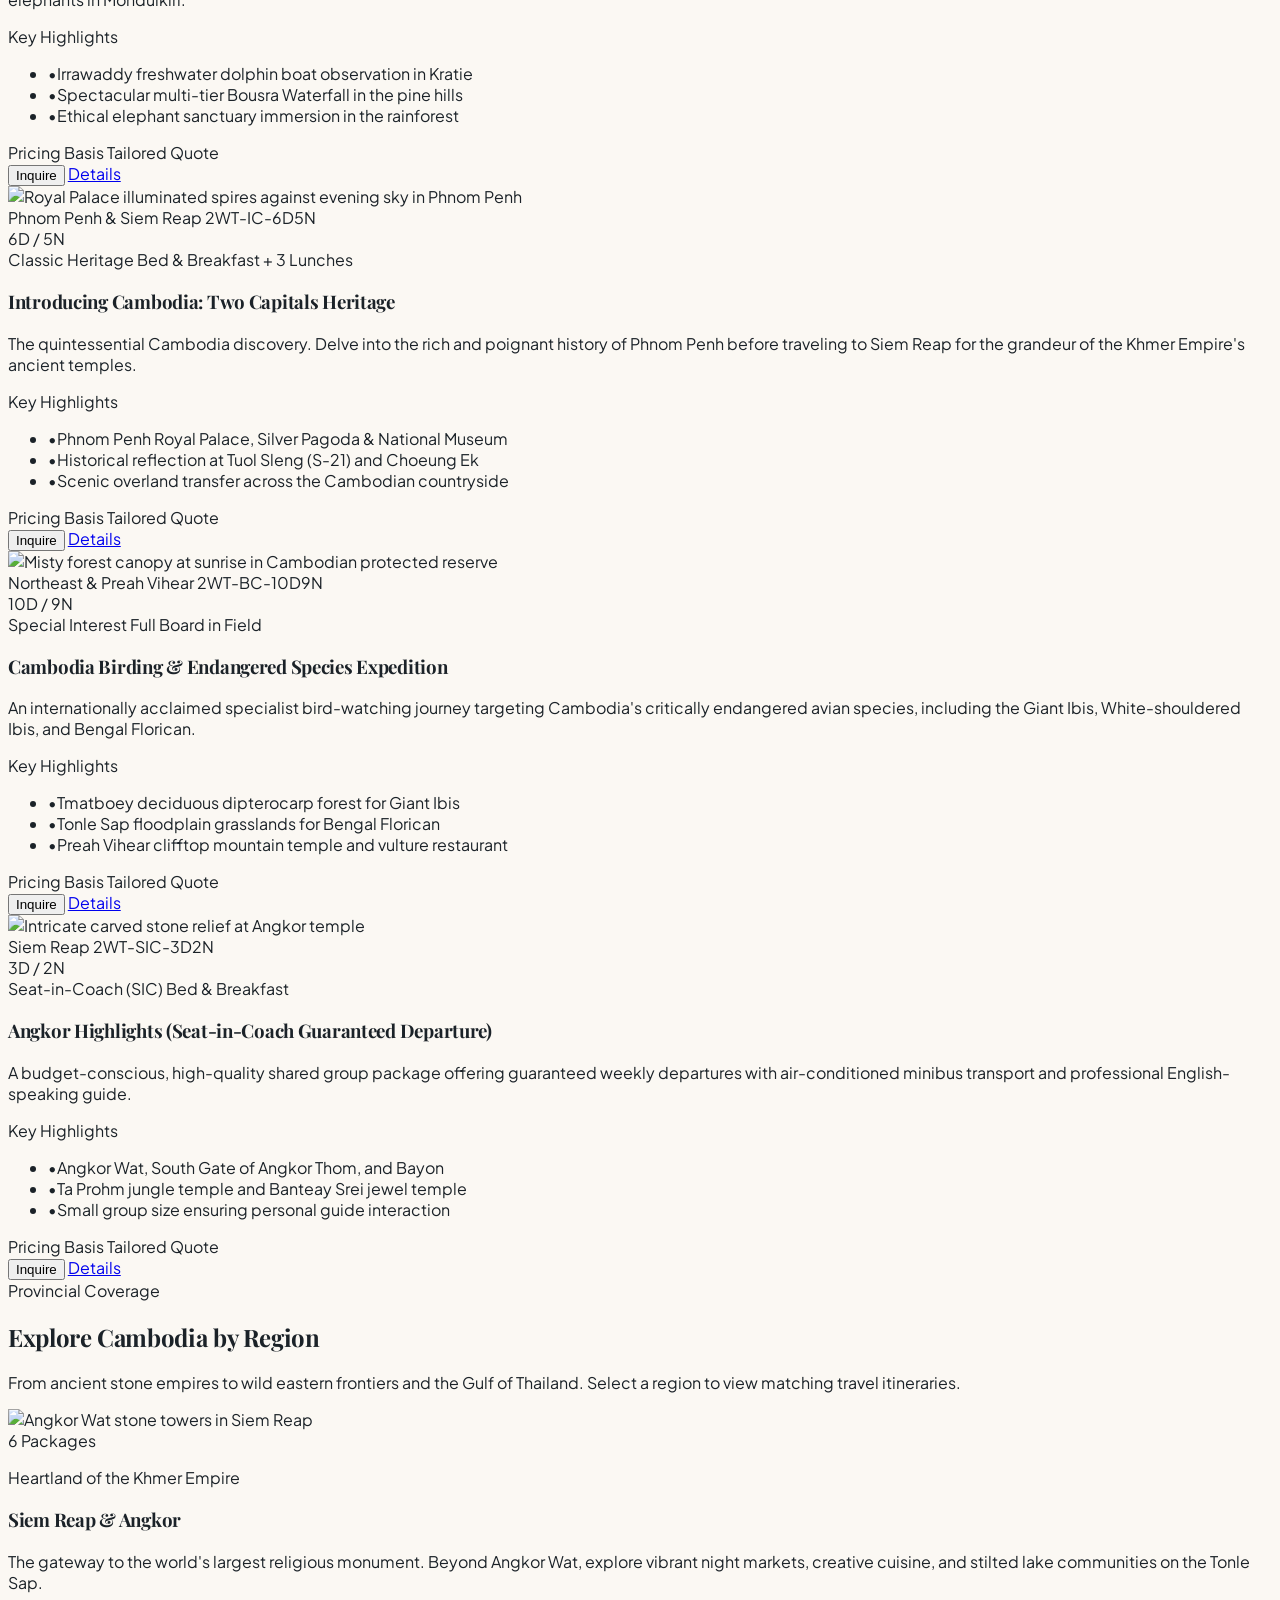
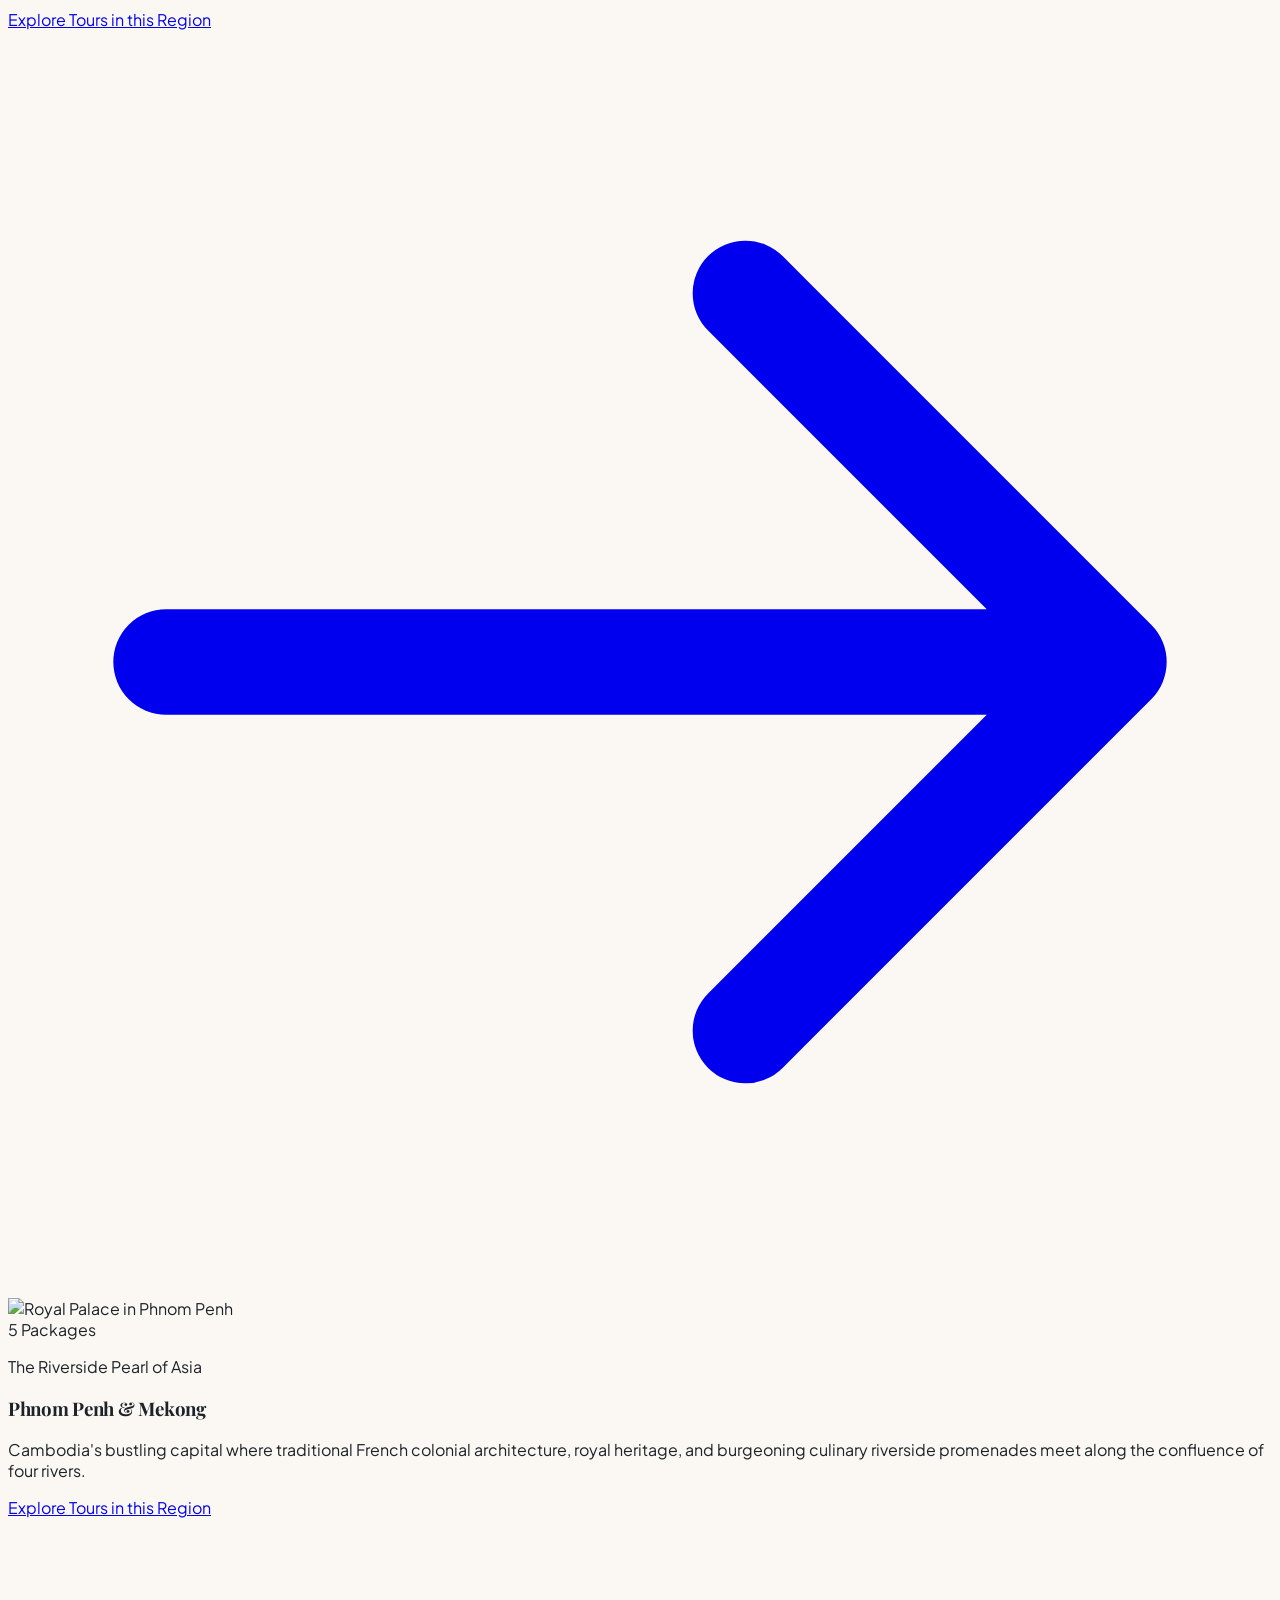
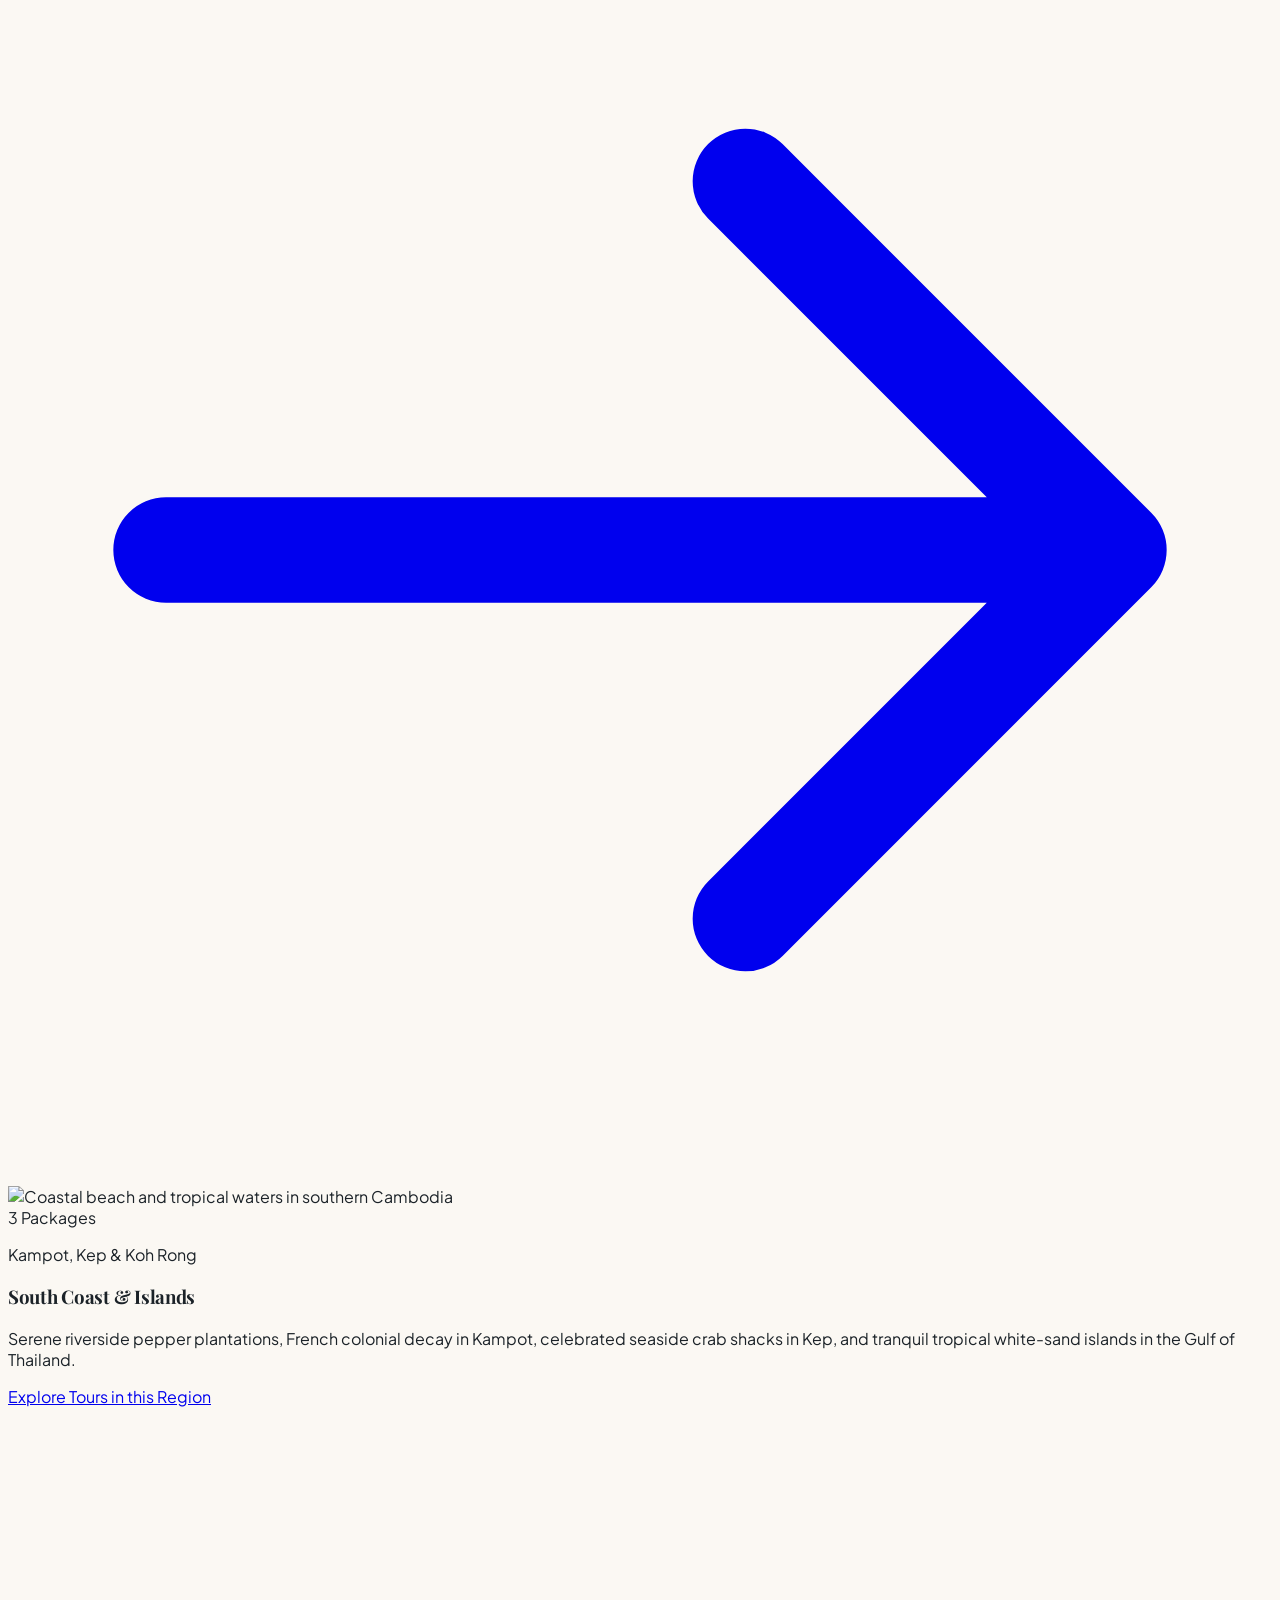
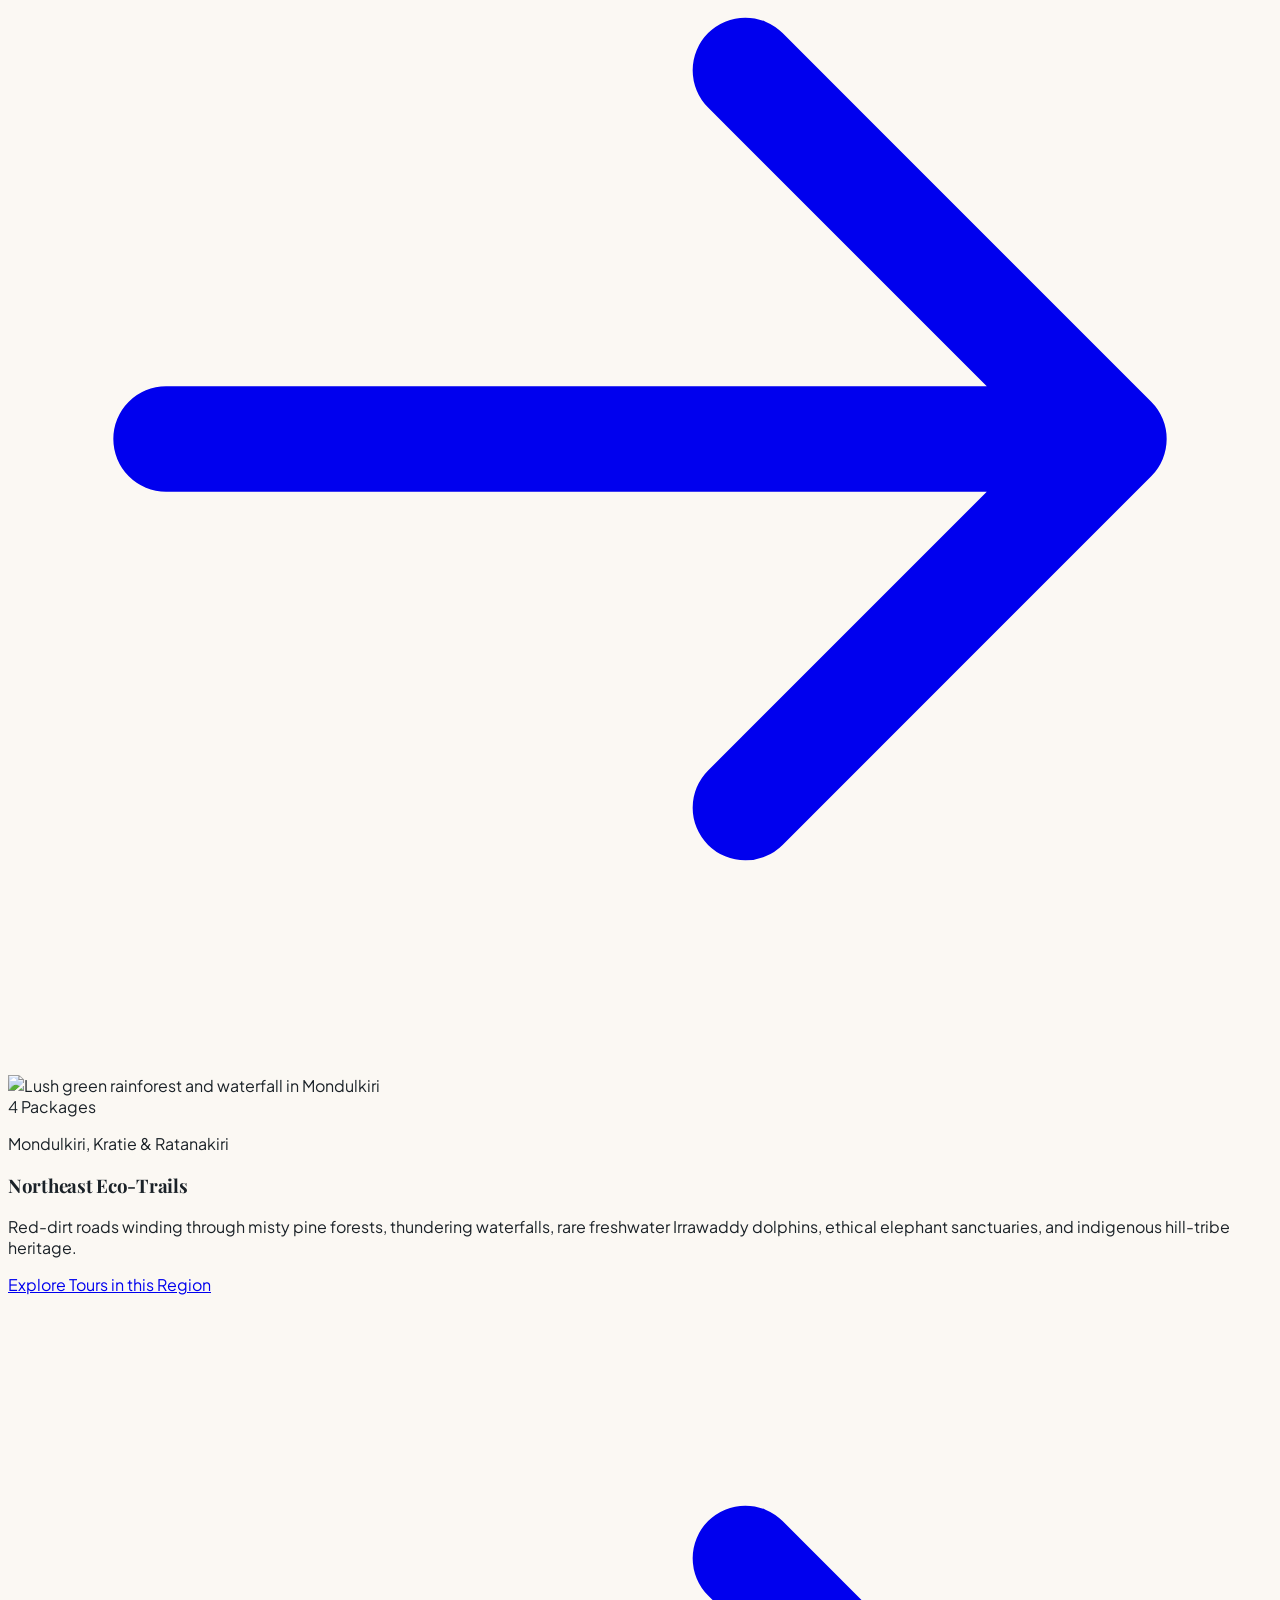
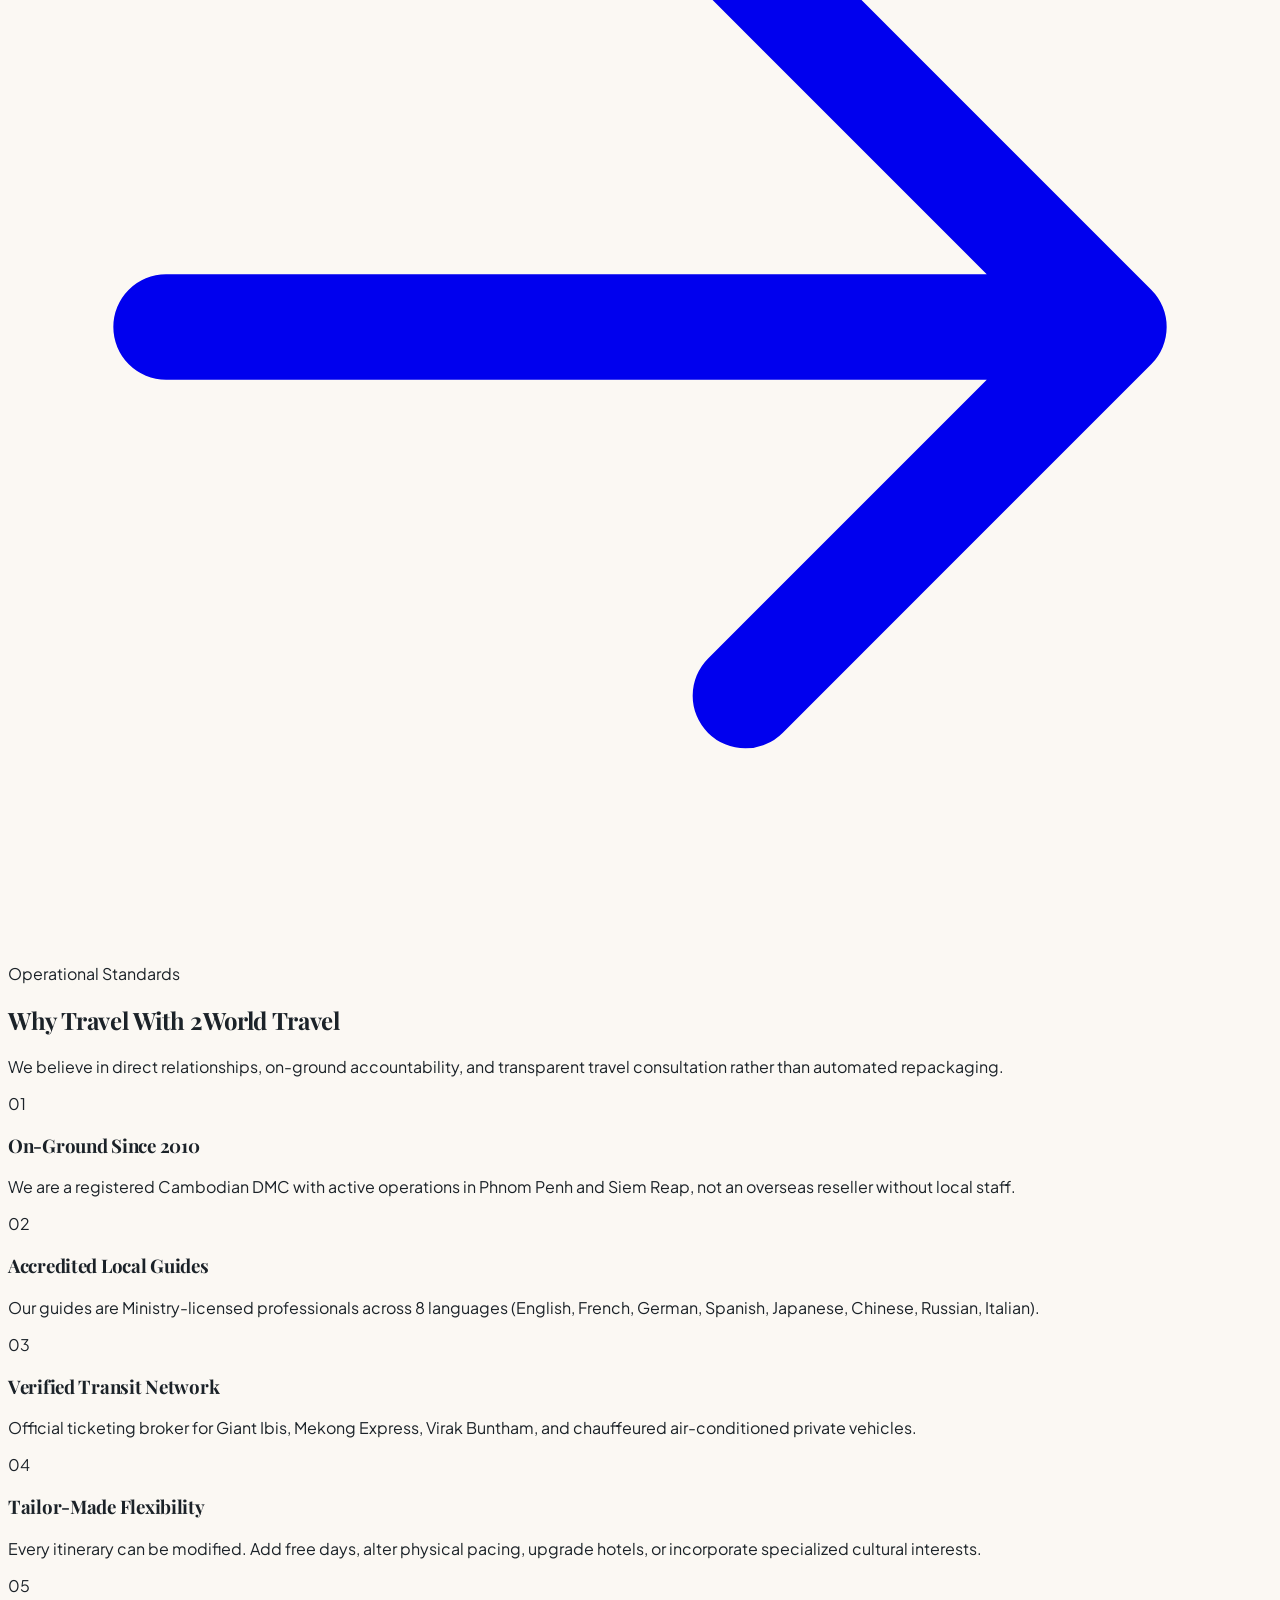
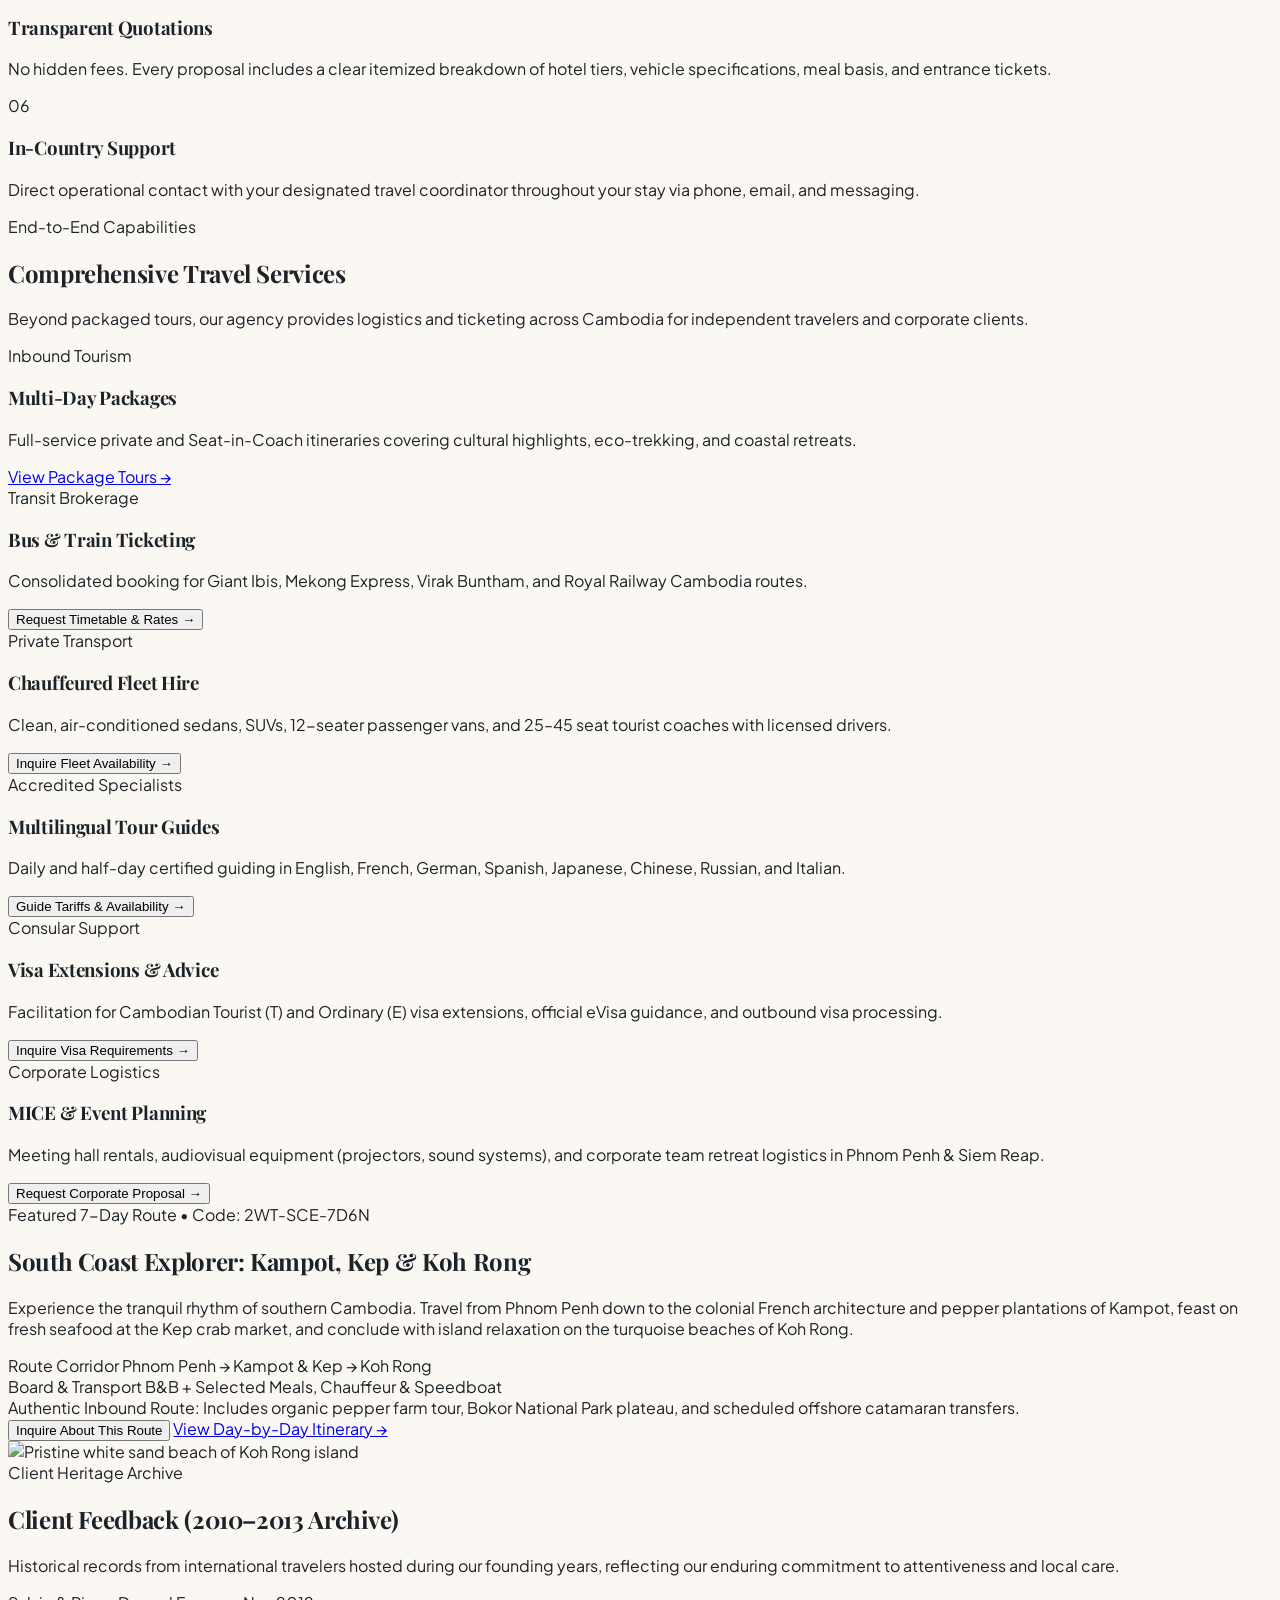
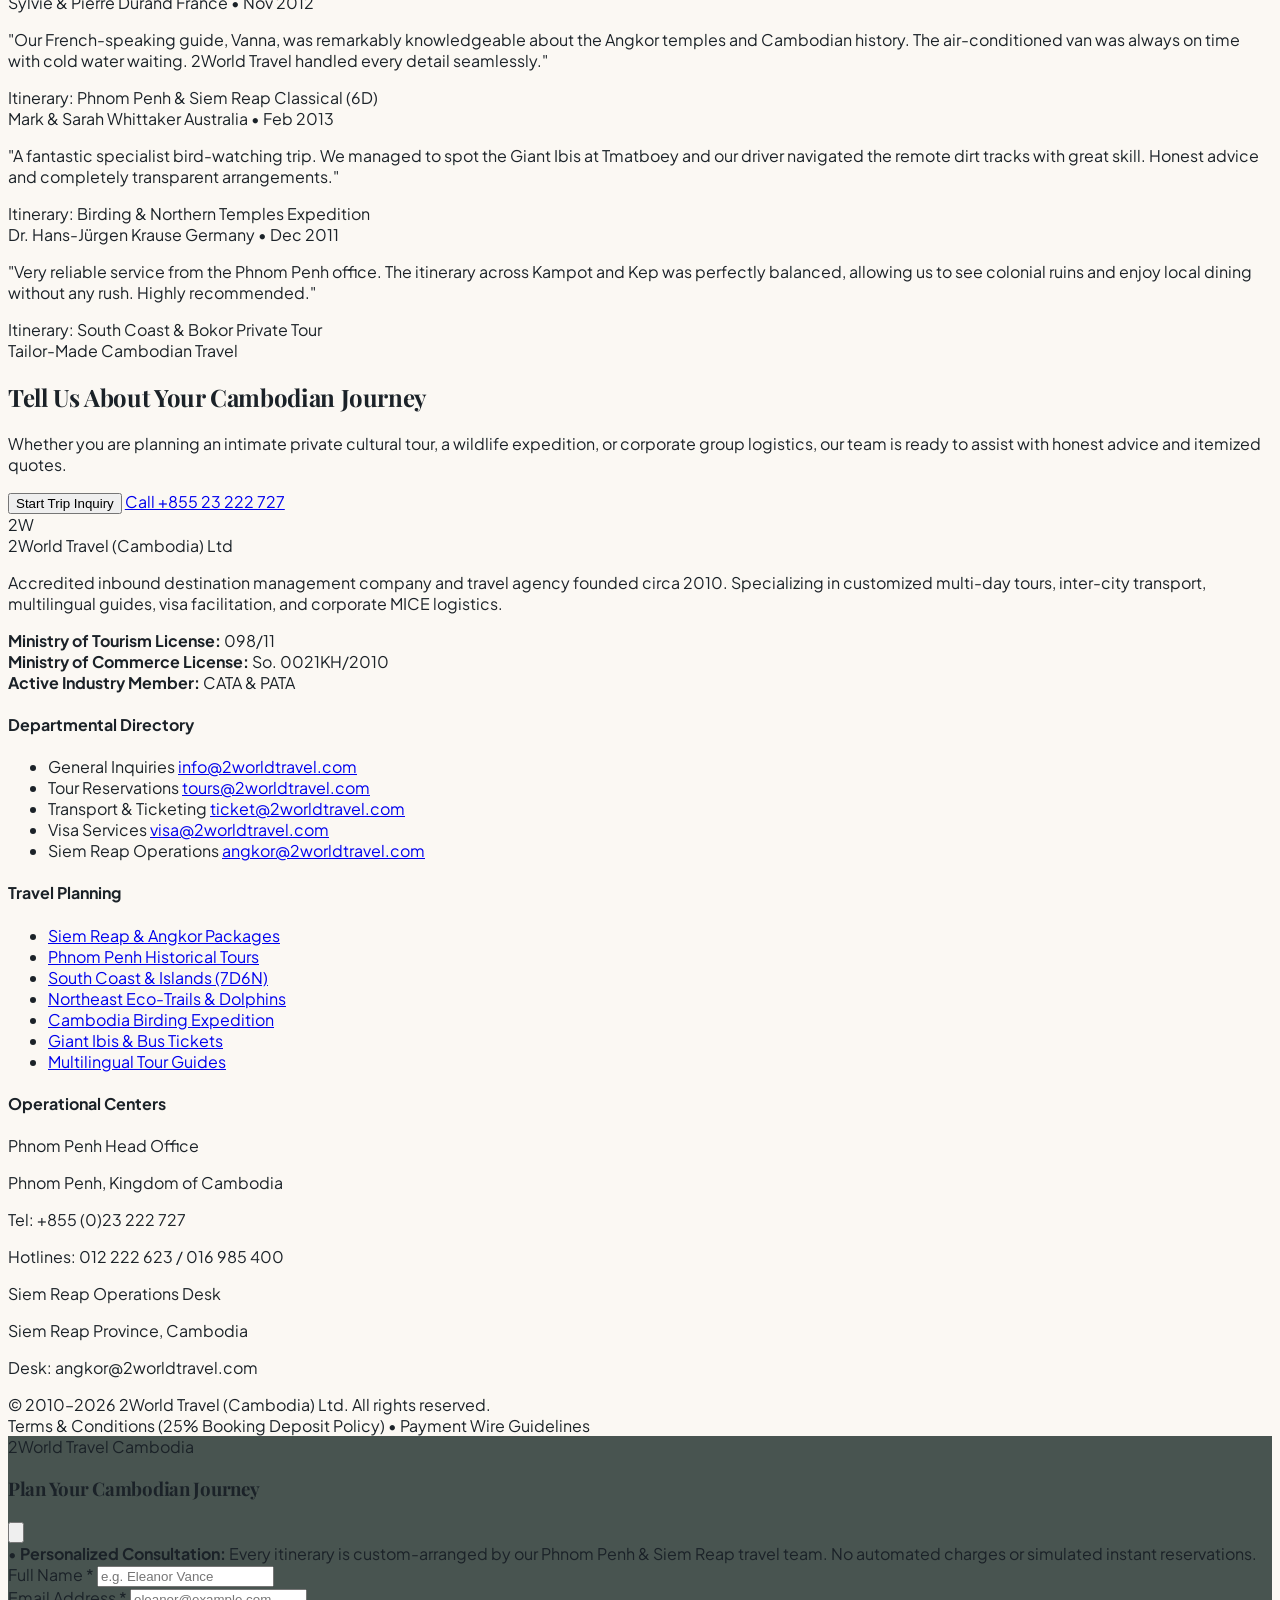
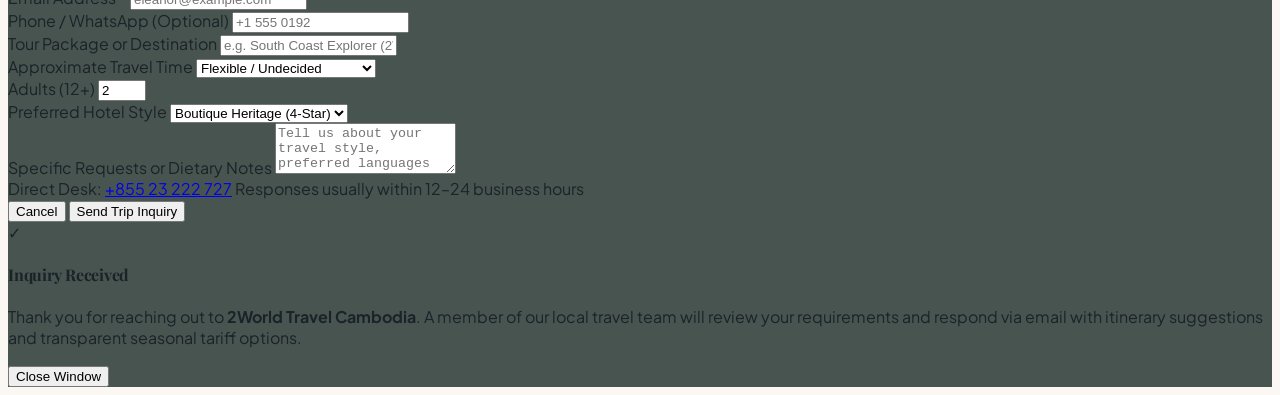
==== commit 49437977: "Refactor: Enforce flat luxury travel design system, remove 3D shadows and floating cards" ====
--- a/index.html
+++ b/index.html
@@ -6,7 +6,7 @@
   <title>2World Travel Cambodia — Inbound Destination Management & Tailored Journeys</title>
   <meta name="description" content="Accredited Cambodia inbound tour operator and travel agency established in 2010. Multi-day cultural tours, inter-city transport, multilingual guides, visa services, and corporate MICE logistics.">
 
-  <!-- Tailwind CSS CDN with custom design tokens -->
+  <!-- Tailwind CSS CDN with custom flat design tokens -->
   <script src="https://cdn.tailwindcss.com"></script>
   <script>
     tailwind.config = {
@@ -16,7 +16,7 @@
             sandstone: {
               50: '#FBF8F3',
               100: '#F4EFE6',
-              200: '#EAE2D5',
+              200: '#E6DFD3',
               300: '#D8CEBD',
             },
             terracotta: {
@@ -53,7 +53,7 @@
     }
   </script>
 
-  <!-- External Design Tokens & Custom CSS -->
+  <!-- External Flat Design Tokens & CSS -->
   <link rel="stylesheet" href="css/styles.css">
 </head>
 <body class="bg-sandstone-50 text-slateText-900 font-sans antialiased selection:bg-terracotta-100 selection:text-terracotta-700 min-h-screen flex flex-col">
@@ -61,7 +61,7 @@
   <!-- ========================================================================= -->
   <!-- 1. UTILITY / CREDENTIALS BAR                                              -->
   <!-- ========================================================================= -->
-  <aside class="bg-forest-950 text-stone-300 text-[11px] sm:text-xs py-2 px-4 border-b border-forest-900/60" aria-label="Official credentials and hotlines">
+  <aside class="bg-forest-950 text-stone-300 text-[11px] sm:text-xs py-2 px-4 border-b border-forest-900" aria-label="Official credentials and hotlines">
     <div class="max-w-7xl mx-auto flex flex-col sm:flex-row items-center justify-between gap-1.5 sm:gap-4">
       <div class="flex items-center space-x-2 text-stone-300 text-center sm:text-left">
         <span class="inline-flex items-center text-khmerGold-400 font-semibold">
@@ -90,7 +90,7 @@
   </aside>
 
   <!-- ========================================================================= -->
-  <!-- 2. MAIN NAVIGATION HEADER                                                 -->
+  <!-- 2. MAIN NAVIGATION HEADER (FLAT EDITORIAL BAR)                            -->
   <!-- ========================================================================= -->
   <header id="mainHeader" class="sticky top-0 z-40 bg-white border-b border-sandstone-200 transition-luxury">
     <div class="max-w-7xl mx-auto px-4 sm:px-6 lg:px-8">
@@ -98,7 +98,7 @@
         
         <!-- Brand Identity -->
         <a href="index.html" class="flex items-center space-x-3 group" aria-label="2World Travel Cambodia Home">
-          <div class="w-10 h-10 rounded-xl bg-forest-900 text-khmerGold-400 flex items-center justify-center font-serif text-xl font-bold group-hover:bg-terracotta-500 transition-colors shadow-sm">
+          <div class="w-9 h-9 rounded-md bg-forest-900 text-khmerGold-400 flex items-center justify-center font-serif text-lg font-bold group-hover:bg-terracotta-500 transition-colors">
             2W
           </div>
           <div>
@@ -122,12 +122,12 @@
           <a href="#contact" class="hover:text-terracotta-500 transition-colors">Contact</a>
         </nav>
 
-        <!-- Right Action Button -->
+        <!-- Right Action Button (Flat) -->
         <div class="hidden sm:flex items-center space-x-3">
           <button 
             type="button" 
             onclick="window.openInquiryModal()" 
-            class="inline-flex items-center justify-center px-5 py-2.5 rounded-xl text-xs font-semibold bg-terracotta-500 text-white hover:bg-terracotta-600 transition-luxury shadow-sm focus:ring-2 focus:ring-terracotta-500 focus:ring-offset-2"
+            class="inline-flex items-center justify-center px-4 py-2 rounded-md text-xs font-semibold bg-terracotta-500 text-white hover:bg-terracotta-600 transition-luxury"
           >
             Plan Your Journey
           </button>
@@ -138,14 +138,14 @@
           <button 
             type="button" 
             onclick="window.openInquiryModal()" 
-            class="sm:hidden px-3 py-1.5 rounded-lg text-xs font-semibold bg-terracotta-500 text-white"
+            class="sm:hidden px-3 py-1.5 rounded-md text-xs font-semibold bg-terracotta-500 text-white"
           >
             Inquire
           </button>
           <button 
             id="mobileMenuBtn" 
             type="button" 
-            class="p-2.5 rounded-xl text-slateText-700 hover:bg-sandstone-100 focus:outline-none focus:ring-2 focus:ring-terracotta-500"
+            class="p-2 rounded-md text-slateText-700 hover:bg-sandstone-100 focus:outline-none focus:ring-2 focus:ring-terracotta-500"
             aria-expanded="false" 
             aria-label="Toggle Navigation Menu"
           >
@@ -158,20 +158,20 @@
       </div>
     </div>
 
-    <!-- Mobile Drawer Menu -->
-    <div id="mobileMenu" class="hidden lg:hidden border-t border-sandstone-200 bg-sandstone-50 px-4 pt-3 pb-6 space-y-2">
-      <a href="index.html" class="block px-3 py-2 rounded-xl text-sm font-semibold bg-terracotta-100 text-terracotta-700">Home</a>
-      <a href="#tours" class="block px-3 py-2 rounded-xl text-sm font-medium text-slateText-700 hover:bg-sandstone-200">Tours Catalog</a>
-      <a href="#destinations" class="block px-3 py-2 rounded-xl text-sm font-medium text-slateText-700 hover:bg-sandstone-200">Cambodian Destinations</a>
-      <a href="#services" class="block px-3 py-2 rounded-xl text-sm font-medium text-slateText-700 hover:bg-sandstone-200">Travel Services & Transport</a>
-      <a href="#why-us" class="block px-3 py-2 rounded-xl text-sm font-medium text-slateText-700 hover:bg-sandstone-200">Why 2World Travel</a>
-      <a href="#reviews" class="block px-3 py-2 rounded-xl text-sm font-medium text-slateText-700 hover:bg-sandstone-200">Client Archive Reviews</a>
-      <a href="#contact" class="block px-3 py-2 rounded-xl text-sm font-medium text-slateText-700 hover:bg-sandstone-200">Contact & Desk</a>
+    <!-- Mobile Drawer Menu (Flat) -->
+    <div id="mobileMenu" class="hidden lg:hidden border-t border-sandstone-200 bg-sandstone-50 px-4 pt-3 pb-6 space-y-1">
+      <a href="index.html" class="block px-3 py-2 rounded-md text-sm font-semibold bg-terracotta-100 text-terracotta-700">Home</a>
+      <a href="#tours" class="block px-3 py-2 rounded-md text-sm font-medium text-slateText-700 hover:bg-sandstone-200">Tours Catalog</a>
+      <a href="#destinations" class="block px-3 py-2 rounded-md text-sm font-medium text-slateText-700 hover:bg-sandstone-200">Cambodian Destinations</a>
+      <a href="#services" class="block px-3 py-2 rounded-md text-sm font-medium text-slateText-700 hover:bg-sandstone-200">Travel Services & Transport</a>
+      <a href="#why-us" class="block px-3 py-2 rounded-md text-sm font-medium text-slateText-700 hover:bg-sandstone-200">Why 2World Travel</a>
+      <a href="#reviews" class="block px-3 py-2 rounded-md text-sm font-medium text-slateText-700 hover:bg-sandstone-200">Client Archive Reviews</a>
+      <a href="#contact" class="block px-3 py-2 rounded-md text-sm font-medium text-slateText-700 hover:bg-sandstone-200">Contact & Desk</a>
       <div class="pt-3 border-t border-sandstone-200">
         <button 
           type="button" 
           onclick="window.openInquiryModal()" 
-          class="w-full py-3 rounded-xl text-xs font-semibold bg-terracotta-500 text-white text-center shadow-sm"
+          class="w-full py-2.5 rounded-md text-xs font-semibold bg-terracotta-500 text-white text-center"
         >
           Plan Your Custom Journey
         </button>
@@ -180,7 +180,7 @@
   </header>
 
   <!-- ========================================================================= -->
-  <!-- 3. HERO SECTION WITH AUTHENTIC CAMBODIAN NARRATIVE & TRIP DISCOVERY       -->
+  <!-- 3. HERO SECTION WITH FLAT, STRUCTURED TRIP DISCOVERY                      -->
   <!-- ========================================================================= -->
   <section class="relative bg-forest-950 text-white overflow-hidden" aria-labelledby="heroHeading">
     <!-- Atmospheric Cambodian Backdrop -->
@@ -188,22 +188,21 @@
       <img 
         src="https://images.unsplash.com/photo-1600585154340-be6161a56a0c?auto=format&fit=crop&w=2000&q=80" 
         alt="Angkor Wat reflection at dawn in Siem Reap, Cambodia" 
-        class="w-full h-full object-cover object-center opacity-30"
+        class="w-full h-full object-cover object-center opacity-25"
       />
-      <!-- Gradients for pristine text contrast -->
-      <div class="absolute inset-0 bg-gradient-to-r from-forest-950 via-forest-950/80 to-transparent"></div>
-      <div class="absolute inset-0 bg-gradient-to-t from-forest-950 via-transparent to-black/30"></div>
+      <!-- Flat crisp gradients for reading contrast -->
+      <div class="absolute inset-0 bg-gradient-to-r from-forest-950 via-forest-950/85 to-forest-950/40"></div>
     </div>
 
     <div class="relative z-10 max-w-7xl mx-auto px-4 sm:px-6 lg:px-8 pt-16 pb-20 sm:pt-24 sm:pb-28">
       <div class="max-w-3xl">
-        <!-- Eyebrow Badge -->
-        <div class="inline-flex items-center px-3.5 py-1.5 rounded-full text-xs font-semibold bg-forest-900/90 text-khmerGold-400 border border-khmerGold-500/30 mb-6 backdrop-blur-sm">
-          <span class="w-2 h-2 rounded-full bg-khmerGold-400 mr-2"></span>
+        <!-- Eyebrow Tag -->
+        <div class="inline-flex items-center px-3 py-1 rounded-sm text-xs font-semibold bg-forest-900 text-khmerGold-400 border border-khmerGold-500/30 mb-6">
+          <span class="w-1.5 h-1.5 rounded-full bg-khmerGold-400 mr-2"></span>
           Cambodian Inbound Tour Operator Since 2010
         </div>
 
-        <!-- Strong Specific Cambodian Headline (NOT generic "Discover Amazing Places") -->
+        <!-- Cambodian Editorial Headline -->
         <h1 id="heroHeading" class="font-serif text-3xl sm:text-5xl lg:text-6xl font-bold tracking-tight text-white leading-tight mb-6">
           Immersive Journeys Across Ancient Temples, Wild Trails & Sacred Rivers
         </h1>
@@ -213,34 +212,34 @@
           From the sacred laterite sanctuaries of Angkor to the cardamom forests of Mondulkiri and the tranquil southern coast. Tailor-made itineraries, private guided expeditions, and reliable transportation arranged by our licensed travel team.
         </p>
 
-        <!-- Primary & Secondary CTAs -->
+        <!-- Primary & Secondary CTAs (Flat) -->
         <div class="flex flex-wrap items-center gap-4 mb-12">
           <a 
             href="#tours" 
-            class="px-6 py-3.5 rounded-xl text-xs sm:text-sm font-semibold bg-terracotta-500 text-white hover:bg-terracotta-600 transition-luxury shadow-card text-center"
+            class="px-5 py-3 rounded-md text-xs sm:text-sm font-semibold bg-terracotta-500 text-white hover:bg-terracotta-600 transition-luxury text-center"
           >
             Explore Curated Tours
           </a>
           <button 
             type="button" 
             onclick="window.openInquiryModal()" 
-            class="px-6 py-3.5 rounded-xl text-xs sm:text-sm font-semibold bg-forest-900/80 hover:bg-forest-800 text-white border border-stone-600 transition-luxury backdrop-blur-sm text-center"
+            class="px-5 py-3 rounded-md text-xs sm:text-sm font-semibold bg-forest-900 hover:bg-forest-800 text-white border border-stone-600 transition-luxury text-center"
           >
             Plan Your Custom Trip
           </button>
         </div>
       </div>
 
-      <!-- Real-World Trip Discovery Filter Bar (NOT a fake flight booking engine!) -->
-      <div class="mt-4 bg-white/95 backdrop-blur-md rounded-2xl sm:rounded-3xl p-5 sm:p-6 border border-sandstone-200 shadow-elevated text-slateText-900">
-        <form id="heroSearchForm" class="grid grid-cols-1 sm:grid-cols-2 lg:grid-cols-5 gap-4">
+      <!-- Flat Architectural Trip Discovery Surface (1px border, clear vertical dividers, NO 3D floating shadow) -->
+      <div class="mt-4 bg-white border border-stone-300 rounded-md p-0 shadow-none text-slateText-900">
+        <form id="heroSearchForm" class="grid grid-cols-1 sm:grid-cols-2 lg:grid-cols-5 divide-y sm:divide-y-0 lg:divide-x divide-stone-200">
           
-          <!-- Destination Field -->
-          <div>
-            <label for="heroDestSelect" class="block text-[11px] uppercase font-bold tracking-wider text-slateText-500 mb-1.5">Destination</label>
+          <!-- Field 1: Destination -->
+          <div class="p-3.5 sm:p-4">
+            <label for="heroDestSelect" class="block text-[10px] uppercase font-bold tracking-wider text-slateText-500 mb-1">Destination</label>
             <select 
               id="heroDestSelect" 
-              class="w-full px-3.5 py-2.5 rounded-xl border border-sandstone-200 bg-sandstone-50 text-xs sm:text-sm text-slateText-900 font-medium focus:border-terracotta-500 focus:ring-1 focus:ring-terracotta-500 transition-colors"
+              class="w-full text-xs sm:text-sm text-slateText-900 font-semibold bg-transparent border-none focus:outline-none focus:ring-0 cursor-pointer p-0"
             >
               <option value="all">All Cambodia Regions</option>
               <option value="Siem Reap">Siem Reap & Angkor</option>
@@ -250,14 +249,14 @@
             </select>
           </div>
 
-          <!-- Tour Style Field -->
-          <div>
-            <label for="heroStyleSelect" class="block text-[11px] uppercase font-bold tracking-wider text-slateText-500 mb-1.5">Tour Style</label>
+          <!-- Field 2: Tour Style -->
+          <div class="p-3.5 sm:p-4">
+            <label for="heroStyleSelect" class="block text-[10px] uppercase font-bold tracking-wider text-slateText-500 mb-1">Tour Style</label>
             <select 
               id="heroStyleSelect" 
-              class="w-full px-3.5 py-2.5 rounded-xl border border-sandstone-200 bg-sandstone-50 text-xs sm:text-sm text-slateText-900 font-medium focus:border-terracotta-500 focus:ring-1 focus:ring-terracotta-500 transition-colors"
+              class="w-full text-xs sm:text-sm text-slateText-900 font-semibold bg-transparent border-none focus:outline-none focus:ring-0 cursor-pointer p-0"
             >
-              <option value="all">All Styles</option>
+              <option value="all">All Tour Styles</option>
               <option value="Classic Heritage">Classic Heritage</option>
               <option value="Coastal Escape">Coastal & Islands</option>
               <option value="Eco-Adventure">Eco-Adventure & Wildlife</option>
@@ -266,39 +265,39 @@
             </select>
           </div>
 
-          <!-- Duration Field -->
-          <div>
-            <label for="heroDurationSelect" class="block text-[11px] uppercase font-bold tracking-wider text-slateText-500 mb-1.5">Duration</label>
+          <!-- Field 3: Duration -->
+          <div class="p-3.5 sm:p-4">
+            <label for="heroDurationSelect" class="block text-[10px] uppercase font-bold tracking-wider text-slateText-500 mb-1">Duration</label>
             <select 
               id="heroDurationSelect" 
-              class="w-full px-3.5 py-2.5 rounded-xl border border-sandstone-200 bg-sandstone-50 text-xs sm:text-sm text-slateText-900 font-medium focus:border-terracotta-500 focus:ring-1 focus:ring-terracotta-500 transition-colors"
+              class="w-full text-xs sm:text-sm text-slateText-900 font-semibold bg-transparent border-none focus:outline-none focus:ring-0 cursor-pointer p-0"
             >
               <option value="all">Any Duration</option>
               <option value="short">1 – 3 Days (Short Breaks)</option>
-              <option value="medium">4 – 7 Days (Standard Highlights)</option>
-              <option value="long">8+ Days (Comprehensive Tours)</option>
+              <option value="medium">4 – 7 Days (Highlights)</option>
+              <option value="long">8+ Days (Comprehensive)</option>
             </select>
           </div>
 
-          <!-- Travel Season / Month Field -->
-          <div>
-            <label for="heroMonthSelect" class="block text-[11px] uppercase font-bold tracking-wider text-slateText-500 mb-1.5">Travel Window</label>
+          <!-- Field 4: Travel Window -->
+          <div class="p-3.5 sm:p-4">
+            <label for="heroMonthSelect" class="block text-[10px] uppercase font-bold tracking-wider text-slateText-500 mb-1">Travel Season</label>
             <select 
               id="heroMonthSelect" 
-              class="w-full px-3.5 py-2.5 rounded-xl border border-sandstone-200 bg-sandstone-50 text-xs sm:text-sm text-slateText-900 font-medium focus:border-terracotta-500 focus:ring-1 focus:ring-terracotta-500 transition-colors"
+              class="w-full text-xs sm:text-sm text-slateText-900 font-semibold bg-transparent border-none focus:outline-none focus:ring-0 cursor-pointer p-0"
             >
-              <option value="flexible">Any Season</option>
-              <option value="cool">Nov – Feb (Cool & Dry Season)</option>
+              <option value="flexible">Any Travel Season</option>
+              <option value="cool">Nov – Feb (Cool & Dry)</option>
               <option value="warm">Mar – May (Warm Season)</option>
-              <option value="green">Jun – Oct (Green Emerald Season)</option>
+              <option value="green">Jun – Oct (Green Emerald)</option>
             </select>
           </div>
 
-          <!-- Submit Button -->
-          <div class="flex items-end">
+          <!-- Field 5: Action Button -->
+          <div class="p-3 sm:p-3.5 flex items-center justify-center bg-stone-50 lg:bg-transparent">
             <button 
               type="submit" 
-              class="w-full py-2.5 px-4 rounded-xl text-xs sm:text-sm font-semibold bg-terracotta-500 hover:bg-terracotta-600 text-white transition-luxury shadow-md flex items-center justify-center space-x-2"
+              class="w-full py-2.5 px-4 rounded-md text-xs sm:text-sm font-semibold bg-terracotta-500 hover:bg-terracotta-600 text-white transition-luxury flex items-center justify-center space-x-2"
             >
               <svg class="w-4 h-4" fill="none" stroke="currentColor" viewBox="0 0 24 24">
                 <path stroke-linecap="round" stroke-linejoin="round" stroke-width="2" d="M21 21l-6-6m2-5a7 7 0 11-14 0 7 7 0 0114 0z"/>
@@ -314,24 +313,24 @@
   </section>
 
   <!-- ========================================================================= -->
-  <!-- 4. TRUST & CREDIBILITY STRIP                                              -->
+  <!-- 4. TRUST & CREDIBILITY STRIP (FLAT)                                       -->
   <!-- ========================================================================= -->
   <section class="bg-sandstone-100 border-b border-sandstone-200 py-6" aria-label="Key Credibility Metrics">
     <div class="max-w-7xl mx-auto px-4 sm:px-6 lg:px-8">
       <div class="grid grid-cols-2 md:grid-cols-4 gap-6 text-center md:text-left">
         
         <div class="flex flex-col md:flex-row items-center space-y-2 md:space-y-0 md:space-x-3">
-          <div class="w-10 h-10 rounded-full bg-sandstone-200 text-terracotta-500 flex items-center justify-center font-bold text-base flex-shrink-0">
+          <div class="w-9 h-9 rounded-md bg-sandstone-200 border border-sandstone-300 text-terracotta-500 flex items-center justify-center font-bold text-sm flex-shrink-0">
             🏛
           </div>
           <div>
             <div class="text-xs sm:text-sm font-bold text-slateText-900">Established 2010</div>
-            <div class="text-[11px] text-slateText-500">Over a decade of local on-ground presence</div>
+            <div class="text-[11px] text-slateText-500">Over a decade of on-ground presence</div>
           </div>
         </div>
 
         <div class="flex flex-col md:flex-row items-center space-y-2 md:space-y-0 md:space-x-3">
-          <div class="w-10 h-10 rounded-full bg-sandstone-200 text-terracotta-500 flex items-center justify-center font-bold text-base flex-shrink-0">
+          <div class="w-9 h-9 rounded-md bg-sandstone-200 border border-sandstone-300 text-terracotta-500 flex items-center justify-center font-bold text-sm flex-shrink-0">
             📜
           </div>
           <div>
@@ -341,7 +340,7 @@
         </div>
 
         <div class="flex flex-col md:flex-row items-center space-y-2 md:space-y-0 md:space-x-3">
-          <div class="w-10 h-10 rounded-full bg-sandstone-200 text-terracotta-500 flex items-center justify-center font-bold text-base flex-shrink-0">
+          <div class="w-9 h-9 rounded-md bg-sandstone-200 border border-sandstone-300 text-terracotta-500 flex items-center justify-center font-bold text-sm flex-shrink-0">
             🌐
           </div>
           <div>
@@ -351,7 +350,7 @@
         </div>
 
         <div class="flex flex-col md:flex-row items-center space-y-2 md:space-y-0 md:space-x-3">
-          <div class="w-10 h-10 rounded-full bg-sandstone-200 text-terracotta-500 flex items-center justify-center font-bold text-base flex-shrink-0">
+          <div class="w-9 h-9 rounded-md bg-sandstone-200 border border-sandstone-300 text-terracotta-500 flex items-center justify-center font-bold text-sm flex-shrink-0">
             🤝
           </div>
           <div>
@@ -365,7 +364,7 @@
   </section>
 
   <!-- ========================================================================= -->
-  <!-- 5. FEATURED TOURS (STRUCTURED CARD GRID)                                  -->
+  <!-- 5. FEATURED TOURS (FLAT STRUCTURED CARD GRID)                             -->
   <!-- ========================================================================= -->
   <section id="tours" class="py-16 sm:py-24 bg-sandstone-50" aria-labelledby="toursHeading">
     <div class="max-w-7xl mx-auto px-4 sm:px-6 lg:px-8">
@@ -394,7 +393,7 @@
         </div>
       </div>
 
-      <!-- Tours Grid Rendered via JavaScript Components -->
+      <!-- Tours Grid Rendered via JavaScript Components (Flat Cards) -->
       <div id="featuredToursGrid" class="grid grid-cols-1 md:grid-cols-2 lg:grid-cols-3 gap-6 sm:gap-8">
         <!-- Rendered by js/app.js from TOURS_DATA -->
       </div>
@@ -403,7 +402,7 @@
   </section>
 
   <!-- ========================================================================= -->
-  <!-- 6. CAMBODIAN DESTINATIONS (IMAGE-LED EDITORIAL COMPOSITION)               -->
+  <!-- 6. CAMBODIAN DESTINATIONS (FLAT EDITORIAL COMPOSITION)                    -->
   <!-- ========================================================================= -->
   <section id="destinations" class="py-16 sm:py-24 bg-white border-t border-sandstone-200" aria-labelledby="destHeading">
     <div class="max-w-7xl mx-auto px-4 sm:px-6 lg:px-8">
@@ -421,7 +420,7 @@
         </p>
       </div>
 
-      <!-- Destinations Asymmetric Grid -->
+      <!-- Destinations Flat Asymmetric Grid -->
       <div id="destinationsGrid" class="grid grid-cols-1 md:grid-cols-3 gap-6">
         <!-- Rendered by js/app.js from DESTINATIONS_DATA -->
       </div>
@@ -430,7 +429,7 @@
   </section>
 
   <!-- ========================================================================= -->
-  <!-- 7. WHY TRAVEL WITH 2WORLD (CONCRETE DIFFERENTIATORS)                      -->
+  <!-- 7. WHY TRAVEL WITH 2WORLD (FLAT CONCRETE DIFFERENTIATORS)                 -->
   <!-- ========================================================================= -->
   <section id="why-us" class="py-16 sm:py-24 bg-sandstone-100 border-t border-sandstone-200" aria-labelledby="whyHeading">
     <div class="max-w-7xl mx-auto px-4 sm:px-6 lg:px-8">
@@ -447,11 +446,11 @@
         </p>
       </div>
 
-      <!-- Asymmetric Grid of Concrete Differentiators -->
+      <!-- Flat Grid of Concrete Differentiators (1px borders, crisp layout) -->
       <div class="grid grid-cols-1 md:grid-cols-3 gap-6 sm:gap-8">
         
-        <div class="bg-white p-7 rounded-2xl border border-sandstone-200 shadow-soft">
-          <div class="w-12 h-12 rounded-xl bg-terracotta-50 text-terracotta-500 flex items-center justify-center font-bold text-lg mb-5">
+        <div class="bg-white p-6 sm:p-7 rounded-md border border-stone-200">
+          <div class="w-9 h-9 rounded-md bg-stone-100 text-terracotta-500 flex items-center justify-center font-bold text-sm mb-4 border border-stone-200">
             01
           </div>
           <h3 class="font-serif text-xl font-bold text-slateText-900 mb-2">On-Ground Since 2010</h3>
@@ -460,8 +459,8 @@
           </p>
         </div>
 
-        <div class="bg-white p-7 rounded-2xl border border-sandstone-200 shadow-soft">
-          <div class="w-12 h-12 rounded-xl bg-terracotta-50 text-terracotta-500 flex items-center justify-center font-bold text-lg mb-5">
+        <div class="bg-white p-6 sm:p-7 rounded-md border border-stone-200">
+          <div class="w-9 h-9 rounded-md bg-stone-100 text-terracotta-500 flex items-center justify-center font-bold text-sm mb-4 border border-stone-200">
             02
           </div>
           <h3 class="font-serif text-xl font-bold text-slateText-900 mb-2">Accredited Local Guides</h3>
@@ -470,8 +469,8 @@
           </p>
         </div>
 
-        <div class="bg-white p-7 rounded-2xl border border-sandstone-200 shadow-soft">
-          <div class="w-12 h-12 rounded-xl bg-terracotta-50 text-terracotta-500 flex items-center justify-center font-bold text-lg mb-5">
+        <div class="bg-white p-6 sm:p-7 rounded-md border border-stone-200">
+          <div class="w-9 h-9 rounded-md bg-stone-100 text-terracotta-500 flex items-center justify-center font-bold text-sm mb-4 border border-stone-200">
             03
           </div>
           <h3 class="font-serif text-xl font-bold text-slateText-900 mb-2">Verified Transit Network</h3>
@@ -480,8 +479,8 @@
           </p>
         </div>
 
-        <div class="bg-white p-7 rounded-2xl border border-sandstone-200 shadow-soft">
-          <div class="w-12 h-12 rounded-xl bg-forest-900 text-khmerGold-400 flex items-center justify-center font-bold text-lg mb-5">
+        <div class="bg-white p-6 sm:p-7 rounded-md border border-stone-200">
+          <div class="w-9 h-9 rounded-md bg-forest-900 text-khmerGold-400 flex items-center justify-center font-bold text-sm mb-4">
             04
           </div>
           <h3 class="font-serif text-xl font-bold text-slateText-900 mb-2">Tailor-Made Flexibility</h3>
@@ -490,8 +489,8 @@
           </p>
         </div>
 
-        <div class="bg-white p-7 rounded-2xl border border-sandstone-200 shadow-soft">
-          <div class="w-12 h-12 rounded-xl bg-forest-900 text-khmerGold-400 flex items-center justify-center font-bold text-lg mb-5">
+        <div class="bg-white p-6 sm:p-7 rounded-md border border-stone-200">
+          <div class="w-9 h-9 rounded-md bg-forest-900 text-khmerGold-400 flex items-center justify-center font-bold text-sm mb-4">
             05
           </div>
           <h3 class="font-serif text-xl font-bold text-slateText-900 mb-2">Transparent Quotations</h3>
@@ -500,8 +499,8 @@
           </p>
         </div>
 
-        <div class="bg-white p-7 rounded-2xl border border-sandstone-200 shadow-soft">
-          <div class="w-12 h-12 rounded-xl bg-forest-900 text-khmerGold-400 flex items-center justify-center font-bold text-lg mb-5">
+        <div class="bg-white p-6 sm:p-7 rounded-md border border-stone-200">
+          <div class="w-9 h-9 rounded-md bg-forest-900 text-khmerGold-400 flex items-center justify-center font-bold text-sm mb-4">
             06
           </div>
           <h3 class="font-serif text-xl font-bold text-slateText-900 mb-2">In-Country Support</h3>
@@ -516,7 +515,7 @@
   </section>
 
   <!-- ========================================================================= -->
-  <!-- 8. TRAVEL SERVICES (QUIETER INFORMATION LAYOUT)                           -->
+  <!-- 8. TRAVEL SERVICES (FLAT INFORMATION LAYOUT)                             -->
   <!-- ========================================================================= -->
   <section id="services" class="py-16 sm:py-24 bg-white border-t border-sandstone-200" aria-labelledby="servicesHeading">
     <div class="max-w-7xl mx-auto px-4 sm:px-6 lg:px-8">
@@ -535,11 +534,11 @@
         </div>
       </div>
 
-      <!-- Services Grid -->
+      <!-- Services Grid (Flat Cards) -->
       <div class="grid grid-cols-1 sm:grid-cols-2 lg:grid-cols-3 gap-6">
         
         <!-- Service 1: Inbound Packages -->
-        <div class="p-6 rounded-2xl border border-sandstone-200 bg-sandstone-50 hover:bg-white hover:shadow-soft transition-luxury">
+        <div class="p-6 rounded-md border border-stone-200 bg-sandstone-50 hover:bg-white hover:border-stone-400 transition-luxury">
           <div class="text-terracotta-500 text-xs font-semibold uppercase tracking-wider mb-2">Inbound Tourism</div>
           <h3 class="font-serif text-xl font-bold text-slateText-900 mb-2">Multi-Day Packages</h3>
           <p class="text-xs sm:text-sm text-slateText-500 mb-4 leading-relaxed">
@@ -551,7 +550,7 @@
         </div>
 
         <!-- Service 2: Transport & Ticketing -->
-        <div class="p-6 rounded-2xl border border-sandstone-200 bg-sandstone-50 hover:bg-white hover:shadow-soft transition-luxury">
+        <div class="p-6 rounded-md border border-stone-200 bg-sandstone-50 hover:bg-white hover:border-stone-400 transition-luxury">
           <div class="text-terracotta-500 text-xs font-semibold uppercase tracking-wider mb-2">Transit Brokerage</div>
           <h3 class="font-serif text-xl font-bold text-slateText-900 mb-2">Bus & Train Ticketing</h3>
           <p class="text-xs sm:text-sm text-slateText-500 mb-4 leading-relaxed">
@@ -563,7 +562,7 @@
         </div>
 
         <!-- Service 3: Chauffeured Fleet -->
-        <div class="p-6 rounded-2xl border border-sandstone-200 bg-sandstone-50 hover:bg-white hover:shadow-soft transition-luxury">
+        <div class="p-6 rounded-md border border-stone-200 bg-sandstone-50 hover:bg-white hover:border-stone-400 transition-luxury">
           <div class="text-terracotta-500 text-xs font-semibold uppercase tracking-wider mb-2">Private Transport</div>
           <h3 class="font-serif text-xl font-bold text-slateText-900 mb-2">Chauffeured Fleet Hire</h3>
           <p class="text-xs sm:text-sm text-slateText-500 mb-4 leading-relaxed">
@@ -575,7 +574,7 @@
         </div>
 
         <!-- Service 4: Tour Guides -->
-        <div class="p-6 rounded-2xl border border-sandstone-200 bg-sandstone-50 hover:bg-white hover:shadow-soft transition-luxury">
+        <div class="p-6 rounded-md border border-stone-200 bg-sandstone-50 hover:bg-white hover:border-stone-400 transition-luxury">
           <div class="text-terracotta-500 text-xs font-semibold uppercase tracking-wider mb-2">Accredited Specialists</div>
           <h3 class="font-serif text-xl font-bold text-slateText-900 mb-2">Multilingual Tour Guides</h3>
           <p class="text-xs sm:text-sm text-slateText-500 mb-4 leading-relaxed">
@@ -587,7 +586,7 @@
         </div>
 
         <!-- Service 5: Visa Assistance -->
-        <div class="p-6 rounded-2xl border border-sandstone-200 bg-sandstone-50 hover:bg-white hover:shadow-soft transition-luxury">
+        <div class="p-6 rounded-md border border-stone-200 bg-sandstone-50 hover:bg-white hover:border-stone-400 transition-luxury">
           <div class="text-terracotta-500 text-xs font-semibold uppercase tracking-wider mb-2">Consular Support</div>
           <h3 class="font-serif text-xl font-bold text-slateText-900 mb-2">Visa Extensions & Advice</h3>
           <p class="text-xs sm:text-sm text-slateText-500 mb-4 leading-relaxed">
@@ -599,7 +598,7 @@
         </div>
 
         <!-- Service 6: MICE & Corporate -->
-        <div class="p-6 rounded-2xl border border-sandstone-200 bg-sandstone-50 hover:bg-white hover:shadow-soft transition-luxury">
+        <div class="p-6 rounded-md border border-stone-200 bg-sandstone-50 hover:bg-white hover:border-stone-400 transition-luxury">
           <div class="text-terracotta-500 text-xs font-semibold uppercase tracking-wider mb-2">Corporate Logistics</div>
           <h3 class="font-serif text-xl font-bold text-slateText-900 mb-2">MICE & Event Planning</h3>
           <p class="text-xs sm:text-sm text-slateText-500 mb-4 leading-relaxed">
@@ -616,16 +615,16 @@
   </section>
 
   <!-- ========================================================================= -->
-  <!-- 9. FEATURED JOURNEY (ASYMMETRIC MAGAZINE-STYLE COMPOSITION)                -->
-  <!-- ========================================================================= -->
-  <section class="py-16 sm:py-24 bg-forest-950 text-white overflow-hidden" aria-labelledby="spotlightHeading">
+  <!-- 9. FEATURED JOURNEY (FLAT EDITORIAL MAGAZINE SPREAD)                      -->
+  <!-- ========================================================================= -->
+  <section class="py-16 sm:py-24 bg-forest-950 text-white overflow-hidden border-t border-forest-900" aria-labelledby="spotlightHeading">
     <div class="max-w-7xl mx-auto px-4 sm:px-6 lg:px-8">
       
       <div class="grid grid-cols-1 lg:grid-cols-12 gap-8 lg:gap-12 items-center">
         
         <!-- Left: Editorial Content -->
         <div class="lg:col-span-6 space-y-6">
-          <div class="inline-flex items-center px-3 py-1 rounded-full text-xs font-semibold bg-terracotta-500/20 text-terracotta-100 border border-terracotta-500/30">
+          <div class="inline-flex items-center px-2.5 py-1 rounded-sm text-xs font-semibold bg-terracotta-500/20 text-terracotta-100 border border-terracotta-500/40">
             Featured 7-Day Route &bull; Code: 2WT-SCE-7D6N
           </div>
           
@@ -638,52 +637,47 @@
           </p>
 
           <div class="grid grid-cols-2 gap-4 pt-2">
-            <div class="p-4 rounded-xl bg-forest-900/60 border border-forest-800">
+            <div class="p-4 rounded-md bg-forest-900 border border-forest-800">
               <span class="block text-xs uppercase text-khmerGold-400 font-bold mb-1">Route Corridor</span>
               <span class="text-xs sm:text-sm text-stone-200">Phnom Penh &rarr; Kampot & Kep &rarr; Koh Rong</span>
             </div>
-            <div class="p-4 rounded-xl bg-forest-900/60 border border-forest-800">
+            <div class="p-4 rounded-md bg-forest-900 border border-forest-800">
               <span class="block text-xs uppercase text-khmerGold-400 font-bold mb-1">Board & Transport</span>
               <span class="text-xs sm:text-sm text-stone-200">B&B + Selected Meals, Chauffeur & Speedboat</span>
             </div>
           </div>
 
-          <div class="pt-4 flex flex-wrap items-center gap-4">
+          <!-- Integrated Editorial Highlight (Integrated, flat, not a detached floating card) -->
+          <div class="p-4 rounded-md bg-forest-900/90 border border-forest-800 text-xs text-stone-300">
+            <span class="text-khmerGold-400 font-semibold block mb-1">Authentic Inbound Route:</span>
+            Includes organic pepper farm tour, Bokor National Park plateau, and scheduled offshore catamaran transfers.
+          </div>
+
+          <div class="pt-2 flex flex-wrap items-center gap-4">
             <button 
               type="button" 
               onclick="window.openInquiryModal('2WT-SCE-7D6N', 'South Coast Explorer 7D6N')" 
-              class="px-6 py-3 rounded-xl text-xs sm:text-sm font-semibold bg-terracotta-500 text-white hover:bg-terracotta-600 transition-luxury shadow-md"
+              class="px-5 py-2.5 rounded-md text-xs sm:text-sm font-semibold bg-terracotta-500 text-white hover:bg-terracotta-600 transition-luxury"
             >
               Inquire About This Route
             </button>
             <a 
               href="tour-detail.html?code=2WT-SCE-7D6N" 
-              class="px-5 py-3 rounded-xl text-xs sm:text-sm font-medium text-stone-300 hover:text-white bg-white/10 hover:bg-white/15 transition-colors"
+              class="px-4 py-2.5 rounded-md text-xs sm:text-sm font-medium text-stone-300 hover:text-white bg-forest-900 border border-forest-800 transition-colors"
             >
               View Day-by-Day Itinerary &rarr;
             </a>
           </div>
         </div>
 
-        <!-- Right: Layered Visual Magazine Spread -->
-        <div class="lg:col-span-6 relative">
-          <div class="relative rounded-3xl overflow-hidden shadow-elevated border border-forest-800 aspect-[4/3] bg-stone-900">
+        <!-- Right: Flat Visual Image Spread -->
+        <div class="lg:col-span-6">
+          <div class="relative rounded-md overflow-hidden border border-forest-800 aspect-[4/3] bg-stone-900">
             <img 
               src="https://images.unsplash.com/photo-1544644181-1484b3fdfc62?auto=format&fit=crop&w=1200&q=80" 
               alt="Pristine white sand beach of Koh Rong island" 
               class="w-full h-full object-cover"
             />
-            <div class="absolute inset-0 bg-gradient-to-t from-forest-950 via-transparent to-transparent"></div>
-          </div>
-
-          <!-- Inset Float Card -->
-          <div class="absolute -bottom-6 -left-6 sm:bottom-6 sm:left-6 max-w-xs bg-forest-900/95 backdrop-blur-md p-4 sm:p-5 rounded-2xl border border-forest-700 shadow-xl hidden sm:block">
-            <div class="flex items-center space-x-2 text-khmerGold-400 text-xs font-semibold mb-1">
-              <span>★ Authentic Inbound Journey</span>
-            </div>
-            <p class="text-xs text-stone-300">
-              Includes organic pepper farm tour, Bokor National Park plateau, and scheduled offshore catamaran transfers.
-            </p>
           </div>
         </div>
 
@@ -693,7 +687,7 @@
   </section>
 
   <!-- ========================================================================= -->
-  <!-- 10. HISTORICAL TESTIMONIALS (RESTRAINED HERITAGE TREATMENT)               -->
+  <!-- 10. HISTORICAL TESTIMONIALS (FLAT RESTRAINED HERITAGE)                    -->
   <!-- ========================================================================= -->
   <section id="reviews" class="py-16 sm:py-24 bg-sandstone-50 border-t border-sandstone-200" aria-labelledby="reviewsHeading">
     <div class="max-w-7xl mx-auto px-4 sm:px-6 lg:px-8">
@@ -710,13 +704,13 @@
         </p>
       </div>
 
-      <!-- Restrained Review Cards (Accurate Historic Dates, Zero Fabricated Recency) -->
+      <!-- Restrained Review Cards (Flat, 1px borders) -->
       <div class="grid grid-cols-1 md:grid-cols-3 gap-6 sm:gap-8">
         
         <!-- Review 1 -->
-        <article class="bg-white p-6 sm:p-7 rounded-2xl border border-sandstone-200 shadow-soft flex flex-col justify-between">
+        <article class="bg-white p-6 rounded-md border border-stone-200 flex flex-col justify-between">
           <div>
-            <div class="flex items-center justify-between text-xs text-slateText-400 mb-4 pb-3 border-b border-sandstone-100">
+            <div class="flex items-center justify-between text-xs text-slateText-400 mb-4 pb-3 border-b border-stone-100">
               <span class="font-semibold text-terracotta-500">Sylvie & Pierre Durand</span>
               <span>France &bull; Nov 2012</span>
             </div>
@@ -730,9 +724,9 @@
         </article>
 
         <!-- Review 2 -->
-        <article class="bg-white p-6 sm:p-7 rounded-2xl border border-sandstone-200 shadow-soft flex flex-col justify-between">
+        <article class="bg-white p-6 rounded-md border border-stone-200 flex flex-col justify-between">
           <div>
-            <div class="flex items-center justify-between text-xs text-slateText-400 mb-4 pb-3 border-b border-sandstone-100">
+            <div class="flex items-center justify-between text-xs text-slateText-400 mb-4 pb-3 border-b border-stone-100">
               <span class="font-semibold text-terracotta-500">Mark & Sarah Whittaker</span>
               <span>Australia &bull; Feb 2013</span>
             </div>
@@ -746,9 +740,9 @@
         </article>
 
         <!-- Review 3 -->
-        <article class="bg-white p-6 sm:p-7 rounded-2xl border border-sandstone-200 shadow-soft flex flex-col justify-between">
+        <article class="bg-white p-6 rounded-md border border-stone-200 flex flex-col justify-between">
           <div>
-            <div class="flex items-center justify-between text-xs text-slateText-400 mb-4 pb-3 border-b border-sandstone-100">
+            <div class="flex items-center justify-between text-xs text-slateText-400 mb-4 pb-3 border-b border-stone-100">
               <span class="font-semibold text-terracotta-500">Dr. Hans-Jürgen Krause</span>
               <span>Germany &bull; Dec 2011</span>
             </div>
@@ -767,11 +761,11 @@
   </section>
 
   <!-- ========================================================================= -->
-  <!-- 11. CONVERSION CTA (TELL US ABOUT YOUR TRIP)                               -->
-  <!-- ========================================================================= -->
-  <section id="contact" class="py-16 sm:py-20 bg-forest-900 text-white relative overflow-hidden" aria-labelledby="ctaHeading">
-    <div class="max-w-7xl mx-auto px-4 sm:px-6 lg:px-8 relative z-10">
-      <div class="bg-forest-950/80 rounded-3xl p-8 sm:p-12 border border-forest-800 shadow-elevated flex flex-col lg:flex-row items-center justify-between gap-8">
+  <!-- 11. CONVERSION CTA (FLAT BANNER)                                          -->
+  <!-- ========================================================================= -->
+  <section id="contact" class="py-16 sm:py-20 bg-forest-900 text-white relative overflow-hidden border-t border-forest-800" aria-labelledby="ctaHeading">
+    <div class="max-w-7xl mx-auto px-4 sm:px-6 lg:px-8">
+      <div class="bg-forest-950 rounded-md p-8 sm:p-10 border border-forest-800 flex flex-col lg:flex-row items-center justify-between gap-8">
         
         <div class="max-w-2xl text-center lg:text-left">
           <span class="text-xs uppercase font-bold tracking-wider text-khmerGold-400 mb-2 block">
@@ -789,13 +783,13 @@
           <button 
             type="button" 
             onclick="window.openInquiryModal()" 
-            class="w-full sm:w-auto px-8 py-3.5 rounded-xl text-xs sm:text-sm font-semibold bg-terracotta-500 hover:bg-terracotta-600 text-white transition-luxury shadow-md text-center"
+            class="w-full sm:w-auto px-6 py-3 rounded-md text-xs sm:text-sm font-semibold bg-terracotta-500 hover:bg-terracotta-600 text-white transition-luxury text-center"
           >
             Start Trip Inquiry
           </button>
           <a 
             href="tel:+85523222727" 
-            class="w-full sm:w-auto px-6 py-3.5 rounded-xl text-xs sm:text-sm font-medium bg-forest-900 hover:bg-forest-800 text-stone-200 border border-forest-700 transition-colors text-center"
+            class="w-full sm:w-auto px-5 py-3 rounded-md text-xs sm:text-sm font-medium bg-forest-900 hover:bg-forest-800 text-stone-200 border border-forest-700 transition-colors text-center"
           >
             Call +855 23 222 727
           </a>
@@ -806,7 +800,7 @@
   </section>
 
   <!-- ========================================================================= -->
-  <!-- 12. DETAILED FOOTER                                                       -->
+  <!-- 12. DETAILED FOOTER (FLAT)                                                -->
   <!-- ========================================================================= -->
   <footer class="bg-forest-950 text-stone-400 text-xs pt-16 pb-12 border-t border-forest-900">
     <div class="max-w-7xl mx-auto px-4 sm:px-6 lg:px-8">
@@ -816,7 +810,7 @@
         <!-- Col 1 & 2: Brand & Corporate Verification -->
         <div class="lg:col-span-2 space-y-4">
           <div class="flex items-center space-x-3">
-            <div class="w-8 h-8 rounded-lg bg-forest-900 text-khmerGold-400 flex items-center justify-center font-serif text-lg font-bold">
+            <div class="w-8 h-8 rounded-md bg-forest-900 text-khmerGold-400 flex items-center justify-center font-serif text-lg font-bold">
               2W
             </div>
             <span class="font-serif text-xl font-bold text-white">2World Travel (Cambodia) Ltd</span>
@@ -833,7 +827,7 @@
           </div>
         </div>
 
-        <!-- Col 3: Departmental Email Matrix (Verified from Audit) -->
+        <!-- Col 3: Departmental Email Matrix -->
         <div>
           <h4 class="text-stone-200 font-semibold uppercase tracking-wider text-[11px] mb-3">
             Departmental Directory
--- a/css/styles.css
+++ b/css/styles.css
@@ -1,10 +1,10 @@
 @import url('https://fonts.googleapis.com/css2?family=Playfair+Display:ital,wght@0,400;0,500;0,600;0,700;1,400&family=Plus+Jakarta+Sans:wght@300;400;500;600;700&display=swap');
 
 :root {
-  /* Cambodian Inspired Color Tokens */
+  /* Cambodian Inspired Color Tokens - Flat & Editorial */
   --color-sandstone-bg: #FBF8F3;
   --color-sandstone-surface: #FFFFFF;
-  --color-sandstone-border: #EAE2D5;
+  --color-sandstone-border: #E6DFD3;
   --color-sandstone-muted: #F4EFE6;
   
   --color-terracotta-primary: #9E472A;
@@ -50,40 +50,26 @@
 select:focus-visible,
 textarea:focus-visible {
   outline: 2px solid var(--color-terracotta-primary);
-  outline-offset: 3px;
+  outline-offset: 2px;
 }
 
-/* Subtle, dignified elevation shadows */
-.shadow-soft {
-  box-shadow: 0 4px 20px -2px rgba(20, 46, 39, 0.05), 0 2px 6px -1px rgba(20, 46, 39, 0.03);
+/* Flat luxury transitions (color, border, subtle scale - no hover elevation/translateY) */
+.transition-luxury {
+  transition: color 0.2s ease, background-color 0.2s ease, border-color 0.2s ease, opacity 0.2s ease;
 }
 
-.shadow-card {
-  box-shadow: 0 10px 30px -5px rgba(20, 46, 39, 0.07), 0 4px 10px -2px rgba(20, 46, 39, 0.04);
-}
-
-.shadow-elevated {
-  box-shadow: 0 20px 45px -10px rgba(20, 46, 39, 0.12), 0 8px 16px -4px rgba(20, 46, 39, 0.06);
-}
-
-/* Restrained transitions */
-.transition-luxury {
-  transition: all 0.28s cubic-bezier(0.16, 1, 0.3, 1);
-}
-
-/* Interactive Card Zoom */
+/* Restrained, flat Image Zoom */
 .card-image-zoom {
-  transition: transform 0.6s cubic-bezier(0.16, 1, 0.3, 1);
+  transition: transform 0.5s cubic-bezier(0.16, 1, 0.3, 1);
 }
 
 .group:hover .card-image-zoom {
-  transform: scale(1.04);
+  transform: scale(1.025);
 }
 
-/* Modal backdrop blur */
+/* Flat Modal Backdrop - solid tinted dimming, zero blur */
 .modal-backdrop {
-  background-color: rgba(13, 30, 26, 0.65);
-  backdrop-filter: blur(4px);
+  background-color: rgba(13, 30, 26, 0.75);
 }
 
 /* Reduced motion preference */
@@ -98,35 +84,35 @@
   }
 }
 
-/* Badge styling */
+/* Badges - crisp flat labels */
 .badge-gold {
   background-color: var(--color-gold-light);
   color: #7D5618;
-  border: 1px solid rgba(195, 139, 56, 0.3);
+  border: 1px solid rgba(195, 139, 56, 0.35);
 }
 
 .badge-terracotta {
   background-color: var(--color-terracotta-light);
   color: var(--color-terracotta-primary);
-  border: 1px solid rgba(158, 71, 42, 0.2);
+  border: 1px solid rgba(158, 71, 42, 0.25);
 }
 
 .badge-forest {
   background-color: rgba(28, 63, 53, 0.08);
   color: var(--color-forest-medium);
-  border: 1px solid rgba(28, 63, 53, 0.2);
+  border: 1px solid rgba(28, 63, 53, 0.25);
 }
 
-/* Custom scrollbar for cleanliness */
+/* Custom scrollbar */
 ::-webkit-scrollbar {
-  width: 8px;
+  width: 7px;
 }
 ::-webkit-scrollbar-track {
   background: #F4EFE6;
 }
 ::-webkit-scrollbar-thumb {
   background: #D8CEBD;
-  border-radius: 4px;
+  border-radius: 2px;
 }
 ::-webkit-scrollbar-thumb:hover {
   background: #9E472A;
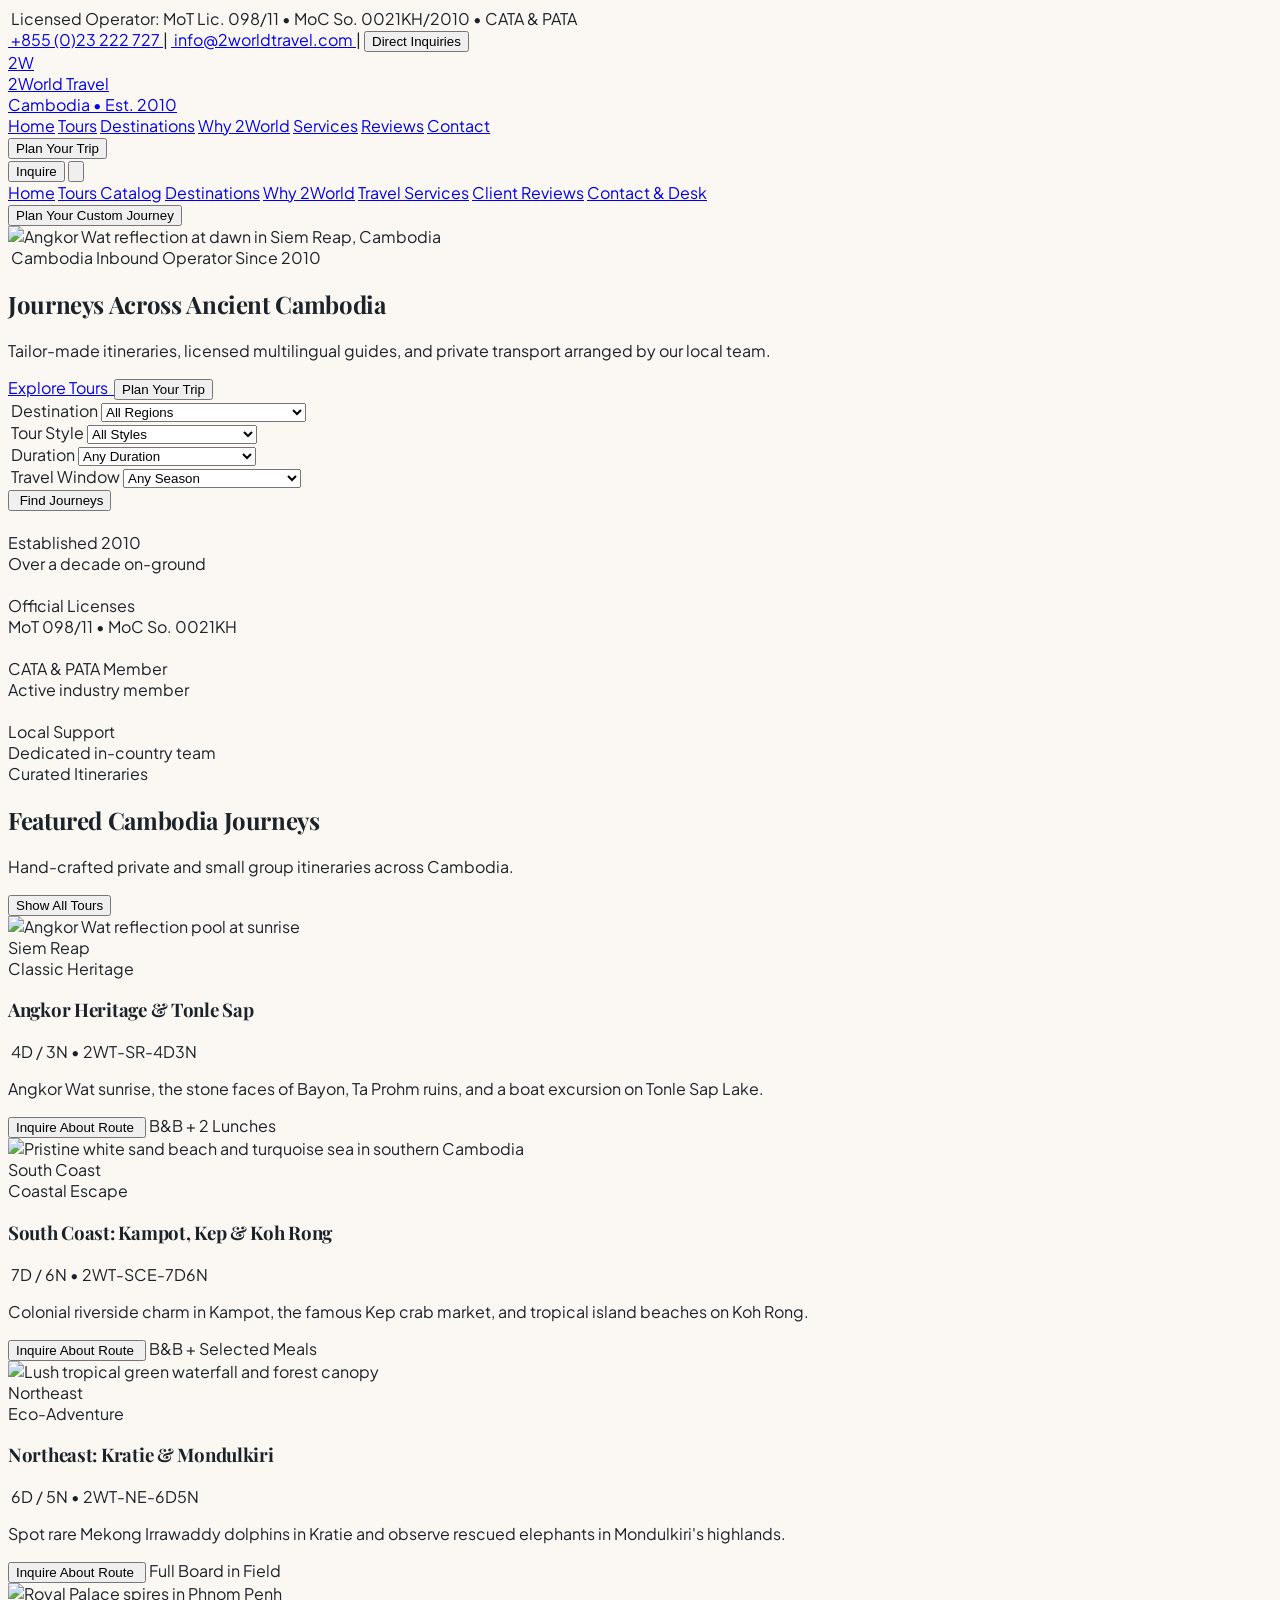
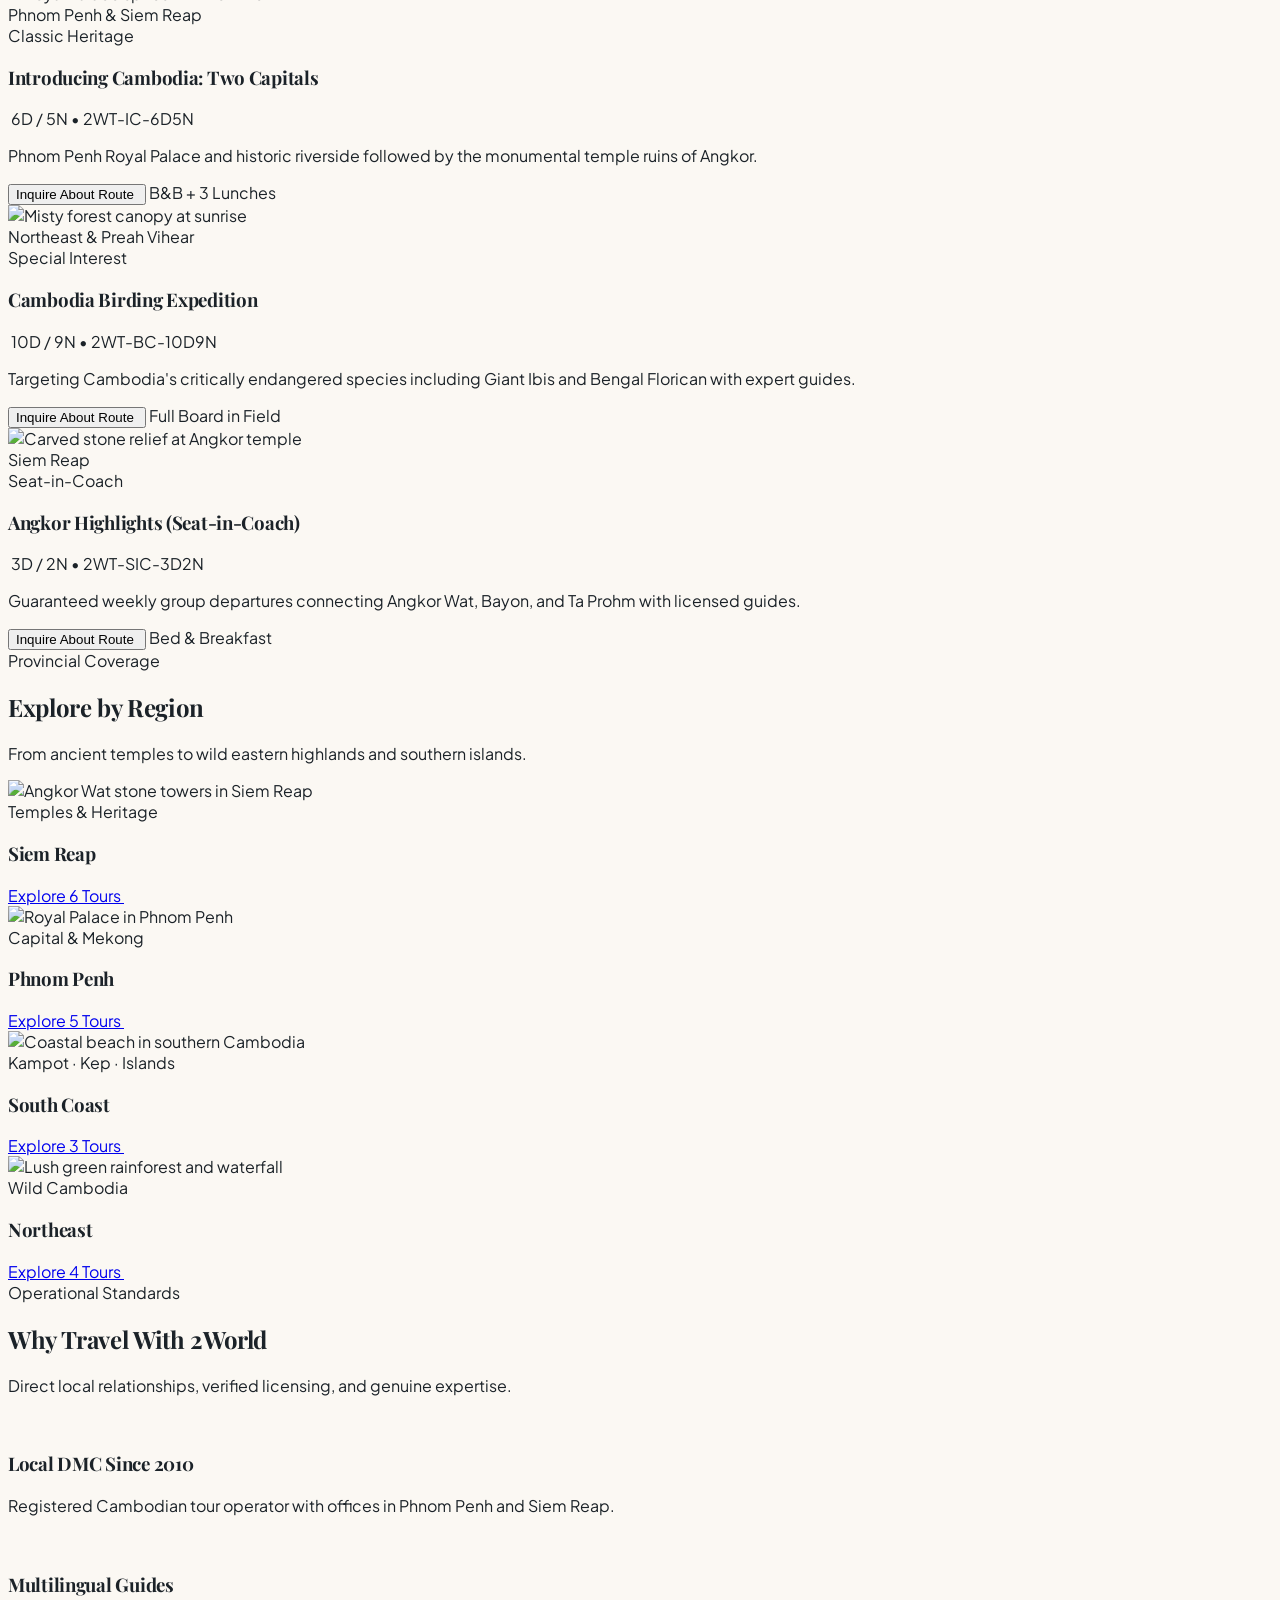
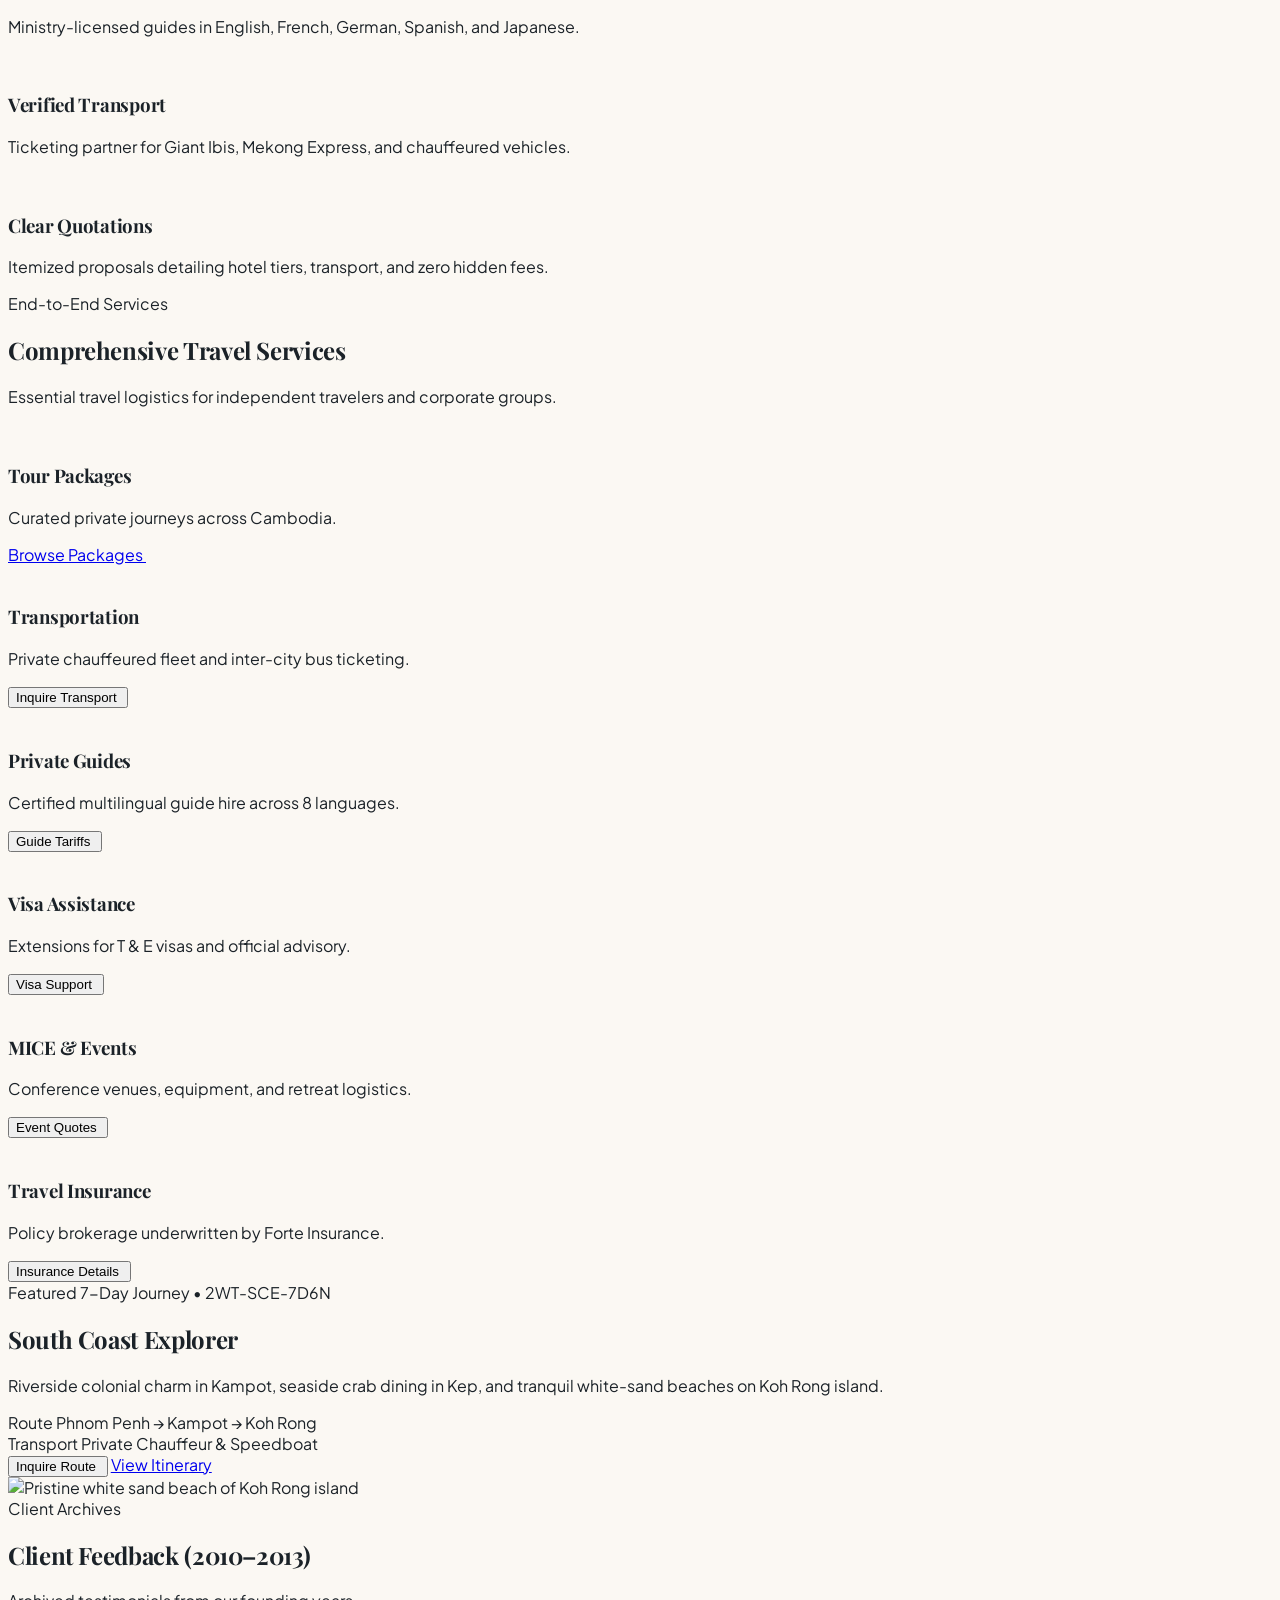
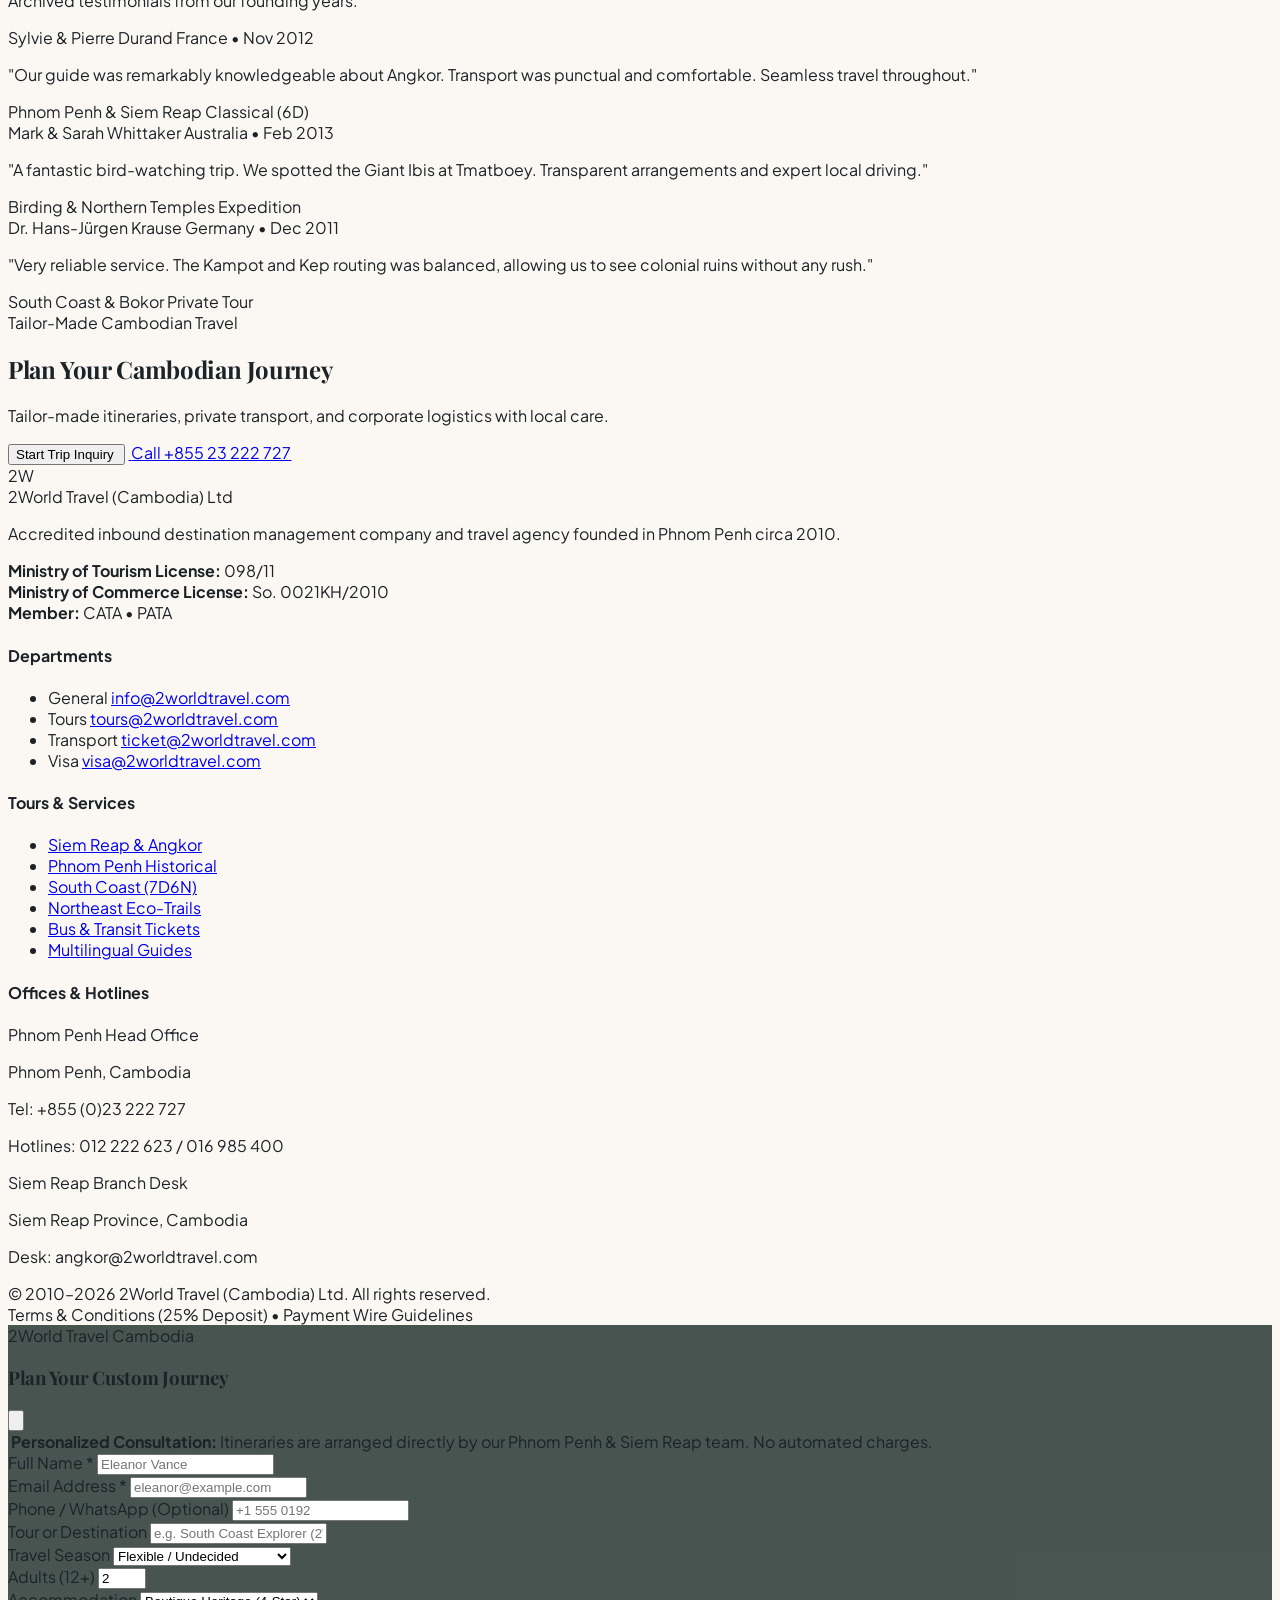
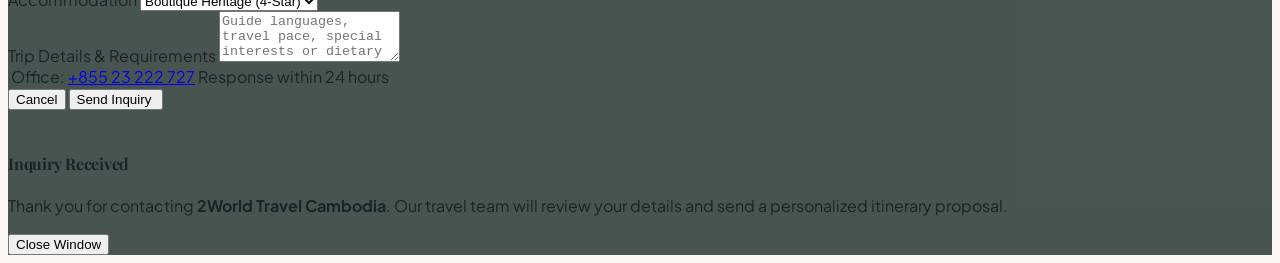
==== commit 39c7da5c: "Refine: Purge all emoji, integrate Lucide icons, tighten copy, enforce flat luxury styling" ====
--- a/index.html
+++ b/index.html
@@ -53,33 +53,36 @@
     }
   </script>
 
-  <!-- External Flat Design Tokens & CSS -->
+  <!-- Lucide Icons CDN -->
+  <script src="https://unpkg.com/lucide@latest"></script>
+
+  <!-- Custom Flat Stylesheet -->
   <link rel="stylesheet" href="css/styles.css">
 </head>
 <body class="bg-sandstone-50 text-slateText-900 font-sans antialiased selection:bg-terracotta-100 selection:text-terracotta-700 min-h-screen flex flex-col">
 
   <!-- ========================================================================= -->
-  <!-- 1. UTILITY / CREDENTIALS BAR                                              -->
+  <!-- 1. UTILITY BAR                                                            -->
   <!-- ========================================================================= -->
   <aside class="bg-forest-950 text-stone-300 text-[11px] sm:text-xs py-2 px-4 border-b border-forest-900" aria-label="Official credentials and hotlines">
     <div class="max-w-7xl mx-auto flex flex-col sm:flex-row items-center justify-between gap-1.5 sm:gap-4">
       <div class="flex items-center space-x-2 text-stone-300 text-center sm:text-left">
         <span class="inline-flex items-center text-khmerGold-400 font-semibold">
-          <svg class="w-3.5 h-3.5 mr-1" fill="currentColor" viewBox="0 0 20 20">
-            <path fill-rule="evenodd" d="M6.267 3.455a3.066 3.066 0 001.745-.723 3.066 3.066 0 013.976 0 3.066 3.066 0 001.745.723 3.066 3.066 0 012.812 2.812c.051.643.304 1.254.723 1.745a3.066 3.066 0 010 3.976 3.066 3.066 0 00-.723 1.745 3.066 3.066 0 01-2.812 2.812 3.066 3.066 0 00-1.745.723 3.066 3.066 0 01-3.976 0 3.066 3.066 0 00-1.745-.723 3.066 3.066 0 01-2.812-2.812 3.066 3.066 0 00-.723-1.745 3.066 3.066 0 010-3.976 3.066 3.066 0 00.723-1.745 3.066 3.066 0 012.812-2.812zm7.44 5.252a1 1 0 00-1.414-1.414L9 10.586 7.707 9.293a1 1 0 00-1.414 1.414l2 2a1 1 0 001.414 0l4-4z" clip-rule="evenodd"></path>
-          </svg>
+          <i data-lucide="shield-check" class="w-3.5 h-3.5 mr-1"></i>
           Licensed Operator:
         </span>
-        <span>MoT Lic. 098/11 &bull; MoC So. 0021KH/2010 &bull; CATA & PATA Member</span>
+        <span>MoT Lic. 098/11 &bull; MoC So. 0021KH/2010 &bull; CATA & PATA</span>
       </div>
 
       <div class="flex items-center space-x-4 text-stone-300">
         <a href="tel:+85523222727" class="hover:text-white transition-colors flex items-center">
-          <span class="text-stone-400 mr-1">Tel:</span> +855 (0)23 222 727
+          <i data-lucide="phone" class="w-3.5 h-3.5 mr-1 text-stone-400"></i>
+          <span>+855 (0)23 222 727</span>
         </a>
         <span class="text-forest-800 hidden md:inline">|</span>
-        <a href="mailto:info@2worldtravel.com" class="hover:text-white transition-colors hidden md:inline">
-          info@2worldtravel.com
+        <a href="mailto:info@2worldtravel.com" class="hover:text-white transition-colors hidden md:flex items-center">
+          <i data-lucide="mail" class="w-3.5 h-3.5 mr-1 text-stone-400"></i>
+          <span>info@2worldtravel.com</span>
         </a>
         <span class="text-forest-800">|</span>
         <button type="button" onclick="window.openInquiryModal()" class="text-khmerGold-400 hover:text-khmerGold-100 font-medium transition-colors">
@@ -90,7 +93,7 @@
   </aside>
 
   <!-- ========================================================================= -->
-  <!-- 2. MAIN NAVIGATION HEADER (FLAT EDITORIAL BAR)                            -->
+  <!-- 2. MAIN NAVIGATION                                                        -->
   <!-- ========================================================================= -->
   <header id="mainHeader" class="sticky top-0 z-40 bg-white border-b border-sandstone-200 transition-luxury">
     <div class="max-w-7xl mx-auto px-4 sm:px-6 lg:px-8">
@@ -116,20 +119,20 @@
           <a href="index.html" class="text-terracotta-500 font-semibold border-b-2 border-terracotta-500 pb-1">Home</a>
           <a href="#tours" class="hover:text-terracotta-500 transition-colors">Tours</a>
           <a href="#destinations" class="hover:text-terracotta-500 transition-colors">Destinations</a>
+          <a href="#why-us" class="hover:text-terracotta-500 transition-colors">Why 2World</a>
           <a href="#services" class="hover:text-terracotta-500 transition-colors">Services</a>
-          <a href="#why-us" class="hover:text-terracotta-500 transition-colors">Why 2World</a>
           <a href="#reviews" class="hover:text-terracotta-500 transition-colors">Reviews</a>
           <a href="#contact" class="hover:text-terracotta-500 transition-colors">Contact</a>
         </nav>
 
-        <!-- Right Action Button (Flat) -->
+        <!-- Right Action Button -->
         <div class="hidden sm:flex items-center space-x-3">
           <button 
             type="button" 
             onclick="window.openInquiryModal()" 
             class="inline-flex items-center justify-center px-4 py-2 rounded-md text-xs font-semibold bg-terracotta-500 text-white hover:bg-terracotta-600 transition-luxury"
           >
-            Plan Your Journey
+            Plan Your Trip
           </button>
         </div>
 
@@ -149,23 +152,21 @@
             aria-expanded="false" 
             aria-label="Toggle Navigation Menu"
           >
-            <svg class="w-6 h-6" fill="none" stroke="currentColor" viewBox="0 0 24 24">
-              <path stroke-linecap="round" stroke-linejoin="round" stroke-width="2" d="M4 6h16M4 12h16M4 18h16"/>
-            </svg>
-          </button>
-        </div>
-
-      </div>
-    </div>
-
-    <!-- Mobile Drawer Menu (Flat) -->
+            <i data-lucide="menu" class="w-5 h-5"></i>
+          </button>
+        </div>
+
+      </div>
+    </div>
+
+    <!-- Mobile Drawer Menu -->
     <div id="mobileMenu" class="hidden lg:hidden border-t border-sandstone-200 bg-sandstone-50 px-4 pt-3 pb-6 space-y-1">
       <a href="index.html" class="block px-3 py-2 rounded-md text-sm font-semibold bg-terracotta-100 text-terracotta-700">Home</a>
       <a href="#tours" class="block px-3 py-2 rounded-md text-sm font-medium text-slateText-700 hover:bg-sandstone-200">Tours Catalog</a>
-      <a href="#destinations" class="block px-3 py-2 rounded-md text-sm font-medium text-slateText-700 hover:bg-sandstone-200">Cambodian Destinations</a>
-      <a href="#services" class="block px-3 py-2 rounded-md text-sm font-medium text-slateText-700 hover:bg-sandstone-200">Travel Services & Transport</a>
-      <a href="#why-us" class="block px-3 py-2 rounded-md text-sm font-medium text-slateText-700 hover:bg-sandstone-200">Why 2World Travel</a>
-      <a href="#reviews" class="block px-3 py-2 rounded-md text-sm font-medium text-slateText-700 hover:bg-sandstone-200">Client Archive Reviews</a>
+      <a href="#destinations" class="block px-3 py-2 rounded-md text-sm font-medium text-slateText-700 hover:bg-sandstone-200">Destinations</a>
+      <a href="#why-us" class="block px-3 py-2 rounded-md text-sm font-medium text-slateText-700 hover:bg-sandstone-200">Why 2World</a>
+      <a href="#services" class="block px-3 py-2 rounded-md text-sm font-medium text-slateText-700 hover:bg-sandstone-200">Travel Services</a>
+      <a href="#reviews" class="block px-3 py-2 rounded-md text-sm font-medium text-slateText-700 hover:bg-sandstone-200">Client Reviews</a>
       <a href="#contact" class="block px-3 py-2 rounded-md text-sm font-medium text-slateText-700 hover:bg-sandstone-200">Contact & Desk</a>
       <div class="pt-3 border-t border-sandstone-200">
         <button 
@@ -180,7 +181,7 @@
   </header>
 
   <!-- ========================================================================= -->
-  <!-- 3. HERO SECTION WITH FLAT, STRUCTURED TRIP DISCOVERY                      -->
+  <!-- 3. HERO SECTION                                                           -->
   <!-- ========================================================================= -->
   <section class="relative bg-forest-950 text-white overflow-hidden" aria-labelledby="heroHeading">
     <!-- Atmospheric Cambodian Backdrop -->
@@ -190,7 +191,6 @@
         alt="Angkor Wat reflection at dawn in Siem Reap, Cambodia" 
         class="w-full h-full object-cover object-center opacity-25"
       />
-      <!-- Flat crisp gradients for reading contrast -->
       <div class="absolute inset-0 bg-gradient-to-r from-forest-950 via-forest-950/85 to-forest-950/40"></div>
     </div>
 
@@ -198,50 +198,54 @@
       <div class="max-w-3xl">
         <!-- Eyebrow Tag -->
         <div class="inline-flex items-center px-3 py-1 rounded-sm text-xs font-semibold bg-forest-900 text-khmerGold-400 border border-khmerGold-500/30 mb-6">
-          <span class="w-1.5 h-1.5 rounded-full bg-khmerGold-400 mr-2"></span>
-          Cambodian Inbound Tour Operator Since 2010
-        </div>
-
-        <!-- Cambodian Editorial Headline -->
-        <h1 id="heroHeading" class="font-serif text-3xl sm:text-5xl lg:text-6xl font-bold tracking-tight text-white leading-tight mb-6">
-          Immersive Journeys Across Ancient Temples, Wild Trails & Sacred Rivers
+          <i data-lucide="compass" class="w-3.5 h-3.5 mr-1.5 text-khmerGold-400"></i>
+          Cambodia Inbound Operator Since 2010
+        </div>
+
+        <!-- Shortened Strong Headline (4 words) -->
+        <h1 id="heroHeading" class="font-serif text-3xl sm:text-5xl lg:text-6xl font-bold tracking-tight text-white leading-tight mb-5">
+          Journeys Across Ancient Cambodia
         </h1>
 
-        <!-- Short Supporting Copy -->
+        <!-- Short Supporting Sentence (1 short sentence) -->
         <p class="text-base sm:text-lg text-stone-300 font-normal leading-relaxed mb-8 max-w-2xl">
-          From the sacred laterite sanctuaries of Angkor to the cardamom forests of Mondulkiri and the tranquil southern coast. Tailor-made itineraries, private guided expeditions, and reliable transportation arranged by our licensed travel team.
+          Tailor-made itineraries, licensed multilingual guides, and private transport arranged by our local team.
         </p>
 
-        <!-- Primary & Secondary CTAs (Flat) -->
+        <!-- Primary & Secondary CTAs -->
         <div class="flex flex-wrap items-center gap-4 mb-12">
           <a 
             href="#tours" 
-            class="px-5 py-3 rounded-md text-xs sm:text-sm font-semibold bg-terracotta-500 text-white hover:bg-terracotta-600 transition-luxury text-center"
+            class="px-5 py-3 rounded-md text-xs sm:text-sm font-semibold bg-terracotta-500 text-white hover:bg-terracotta-600 transition-luxury inline-flex items-center"
           >
-            Explore Curated Tours
+            <span>Explore Tours</span>
+            <i data-lucide="arrow-right" class="w-4 h-4 ml-1.5"></i>
           </a>
           <button 
             type="button" 
             onclick="window.openInquiryModal()" 
-            class="px-5 py-3 rounded-md text-xs sm:text-sm font-semibold bg-forest-900 hover:bg-forest-800 text-white border border-stone-600 transition-luxury text-center"
+            class="px-5 py-3 rounded-md text-xs sm:text-sm font-semibold bg-forest-900 hover:bg-forest-800 text-white border border-stone-600 transition-luxury"
           >
-            Plan Your Custom Trip
-          </button>
-        </div>
-      </div>
-
-      <!-- Flat Architectural Trip Discovery Surface (1px border, clear vertical dividers, NO 3D floating shadow) -->
+            Plan Your Trip
+          </button>
+        </div>
+      </div>
+
+      <!-- Flat Architectural Trip Discovery Surface -->
       <div class="mt-4 bg-white border border-stone-300 rounded-md p-0 shadow-none text-slateText-900">
         <form id="heroSearchForm" class="grid grid-cols-1 sm:grid-cols-2 lg:grid-cols-5 divide-y sm:divide-y-0 lg:divide-x divide-stone-200">
           
           <!-- Field 1: Destination -->
           <div class="p-3.5 sm:p-4">
-            <label for="heroDestSelect" class="block text-[10px] uppercase font-bold tracking-wider text-slateText-500 mb-1">Destination</label>
+            <label for="heroDestSelect" class="flex items-center text-[10px] uppercase font-bold tracking-wider text-slateText-500 mb-1">
+              <i data-lucide="map-pin" class="w-3 h-3 mr-1 text-terracotta-500"></i>
+              Destination
+            </label>
             <select 
               id="heroDestSelect" 
               class="w-full text-xs sm:text-sm text-slateText-900 font-semibold bg-transparent border-none focus:outline-none focus:ring-0 cursor-pointer p-0"
             >
-              <option value="all">All Cambodia Regions</option>
+              <option value="all">All Regions</option>
               <option value="Siem Reap">Siem Reap & Angkor</option>
               <option value="Phnom Penh">Phnom Penh & Mekong</option>
               <option value="South Coast">South Coast (Kampot & Kep)</option>
@@ -251,12 +255,15 @@
 
           <!-- Field 2: Tour Style -->
           <div class="p-3.5 sm:p-4">
-            <label for="heroStyleSelect" class="block text-[10px] uppercase font-bold tracking-wider text-slateText-500 mb-1">Tour Style</label>
+            <label for="heroStyleSelect" class="flex items-center text-[10px] uppercase font-bold tracking-wider text-slateText-500 mb-1">
+              <i data-lucide="compass" class="w-3 h-3 mr-1 text-terracotta-500"></i>
+              Tour Style
+            </label>
             <select 
               id="heroStyleSelect" 
               class="w-full text-xs sm:text-sm text-slateText-900 font-semibold bg-transparent border-none focus:outline-none focus:ring-0 cursor-pointer p-0"
             >
-              <option value="all">All Tour Styles</option>
+              <option value="all">All Styles</option>
               <option value="Classic Heritage">Classic Heritage</option>
               <option value="Coastal Escape">Coastal & Islands</option>
               <option value="Eco-Adventure">Eco-Adventure & Wildlife</option>
@@ -267,7 +274,10 @@
 
           <!-- Field 3: Duration -->
           <div class="p-3.5 sm:p-4">
-            <label for="heroDurationSelect" class="block text-[10px] uppercase font-bold tracking-wider text-slateText-500 mb-1">Duration</label>
+            <label for="heroDurationSelect" class="flex items-center text-[10px] uppercase font-bold tracking-wider text-slateText-500 mb-1">
+              <i data-lucide="clock" class="w-3 h-3 mr-1 text-terracotta-500"></i>
+              Duration
+            </label>
             <select 
               id="heroDurationSelect" 
               class="w-full text-xs sm:text-sm text-slateText-900 font-semibold bg-transparent border-none focus:outline-none focus:ring-0 cursor-pointer p-0"
@@ -281,15 +291,18 @@
 
           <!-- Field 4: Travel Window -->
           <div class="p-3.5 sm:p-4">
-            <label for="heroMonthSelect" class="block text-[10px] uppercase font-bold tracking-wider text-slateText-500 mb-1">Travel Season</label>
+            <label for="heroMonthSelect" class="flex items-center text-[10px] uppercase font-bold tracking-wider text-slateText-500 mb-1">
+              <i data-lucide="calendar-days" class="w-3 h-3 mr-1 text-terracotta-500"></i>
+              Travel Window
+            </label>
             <select 
               id="heroMonthSelect" 
               class="w-full text-xs sm:text-sm text-slateText-900 font-semibold bg-transparent border-none focus:outline-none focus:ring-0 cursor-pointer p-0"
             >
-              <option value="flexible">Any Travel Season</option>
+              <option value="flexible">Any Season</option>
               <option value="cool">Nov – Feb (Cool & Dry)</option>
-              <option value="warm">Mar – May (Warm Season)</option>
-              <option value="green">Jun – Oct (Green Emerald)</option>
+              <option value="warm">Mar – May (Warm)</option>
+              <option value="green">Jun – Oct (Green Season)</option>
             </select>
           </div>
 
@@ -299,9 +312,7 @@
               type="submit" 
               class="w-full py-2.5 px-4 rounded-md text-xs sm:text-sm font-semibold bg-terracotta-500 hover:bg-terracotta-600 text-white transition-luxury flex items-center justify-center space-x-2"
             >
-              <svg class="w-4 h-4" fill="none" stroke="currentColor" viewBox="0 0 24 24">
-                <path stroke-linecap="round" stroke-linejoin="round" stroke-width="2" d="M21 21l-6-6m2-5a7 7 0 11-14 0 7 7 0 0114 0z"/>
-              </svg>
+              <i data-lucide="search" class="w-4 h-4"></i>
               <span>Find Journeys</span>
             </button>
           </div>
@@ -313,49 +324,49 @@
   </section>
 
   <!-- ========================================================================= -->
-  <!-- 4. TRUST & CREDIBILITY STRIP (FLAT)                                       -->
+  <!-- 4. TRUST & CREDIBILITY STRIP (FLAT, SEMANTIC ICONS, NO EMOJI)            -->
   <!-- ========================================================================= -->
   <section class="bg-sandstone-100 border-b border-sandstone-200 py-6" aria-label="Key Credibility Metrics">
     <div class="max-w-7xl mx-auto px-4 sm:px-6 lg:px-8">
       <div class="grid grid-cols-2 md:grid-cols-4 gap-6 text-center md:text-left">
         
         <div class="flex flex-col md:flex-row items-center space-y-2 md:space-y-0 md:space-x-3">
-          <div class="w-9 h-9 rounded-md bg-sandstone-200 border border-sandstone-300 text-terracotta-500 flex items-center justify-center font-bold text-sm flex-shrink-0">
-            🏛
+          <div class="w-9 h-9 rounded-md bg-sandstone-200 border border-sandstone-300 text-terracotta-500 flex items-center justify-center flex-shrink-0">
+            <i data-lucide="landmark" class="w-4 h-4"></i>
           </div>
           <div>
             <div class="text-xs sm:text-sm font-bold text-slateText-900">Established 2010</div>
-            <div class="text-[11px] text-slateText-500">Over a decade of on-ground presence</div>
+            <div class="text-[11px] text-slateText-500">Over a decade on-ground</div>
           </div>
         </div>
 
         <div class="flex flex-col md:flex-row items-center space-y-2 md:space-y-0 md:space-x-3">
-          <div class="w-9 h-9 rounded-md bg-sandstone-200 border border-sandstone-300 text-terracotta-500 flex items-center justify-center font-bold text-sm flex-shrink-0">
-            📜
+          <div class="w-9 h-9 rounded-md bg-sandstone-200 border border-sandstone-300 text-terracotta-500 flex items-center justify-center flex-shrink-0">
+            <i data-lucide="shield-check" class="w-4 h-4"></i>
           </div>
           <div>
             <div class="text-xs sm:text-sm font-bold text-slateText-900">Official Licenses</div>
-            <div class="text-[11px] text-slateText-500">MoT 098/11 &bull; MoC So. 0021KH/2010</div>
+            <div class="text-[11px] text-slateText-500">MoT 098/11 &bull; MoC So. 0021KH</div>
           </div>
         </div>
 
         <div class="flex flex-col md:flex-row items-center space-y-2 md:space-y-0 md:space-x-3">
-          <div class="w-9 h-9 rounded-md bg-sandstone-200 border border-sandstone-300 text-terracotta-500 flex items-center justify-center font-bold text-sm flex-shrink-0">
-            🌐
+          <div class="w-9 h-9 rounded-md bg-sandstone-200 border border-sandstone-300 text-terracotta-500 flex items-center justify-center flex-shrink-0">
+            <i data-lucide="globe" class="w-4 h-4"></i>
           </div>
           <div>
             <div class="text-xs sm:text-sm font-bold text-slateText-900">CATA & PATA Member</div>
-            <div class="text-[11px] text-slateText-500">Active industry association partner</div>
+            <div class="text-[11px] text-slateText-500">Active industry member</div>
           </div>
         </div>
 
         <div class="flex flex-col md:flex-row items-center space-y-2 md:space-y-0 md:space-x-3">
-          <div class="w-9 h-9 rounded-md bg-sandstone-200 border border-sandstone-300 text-terracotta-500 flex items-center justify-center font-bold text-sm flex-shrink-0">
-            🤝
+          <div class="w-9 h-9 rounded-md bg-sandstone-200 border border-sandstone-300 text-terracotta-500 flex items-center justify-center flex-shrink-0">
+            <i data-lucide="headphones" class="w-4 h-4"></i>
           </div>
           <div>
-            <div class="text-xs sm:text-sm font-bold text-slateText-900">In-Country Concierge</div>
-            <div class="text-[11px] text-slateText-500">Multilingual local travel specialists</div>
+            <div class="text-xs sm:text-sm font-bold text-slateText-900">Local Support</div>
+            <div class="text-[11px] text-slateText-500">Dedicated in-country team</div>
           </div>
         </div>
 
@@ -364,22 +375,22 @@
   </section>
 
   <!-- ========================================================================= -->
-  <!-- 5. FEATURED TOURS (FLAT STRUCTURED CARD GRID)                             -->
-  <!-- ========================================================================= -->
-  <section id="tours" class="py-16 sm:py-24 bg-sandstone-50" aria-labelledby="toursHeading">
+  <!-- 5. FEATURED TOURS (STRUCTURED CARD GRID)                                  -->
+  <!-- ========================================================================= -->
+  <section id="tours" class="py-16 sm:py-20 bg-sandstone-50" aria-labelledby="toursHeading">
     <div class="max-w-7xl mx-auto px-4 sm:px-6 lg:px-8">
       
       <!-- Section Header -->
-      <div class="flex flex-col md:flex-row md:items-end justify-between mb-12">
+      <div class="flex flex-col md:flex-row md:items-end justify-between mb-10">
         <div>
-          <span class="text-xs font-bold uppercase tracking-wider text-terracotta-500 mb-2 block">
-            Hand-Crafted Itineraries
+          <span class="text-xs font-bold uppercase tracking-wider text-terracotta-500 mb-1.5 block">
+            Curated Itineraries
           </span>
           <h2 id="toursHeading" class="font-serif text-3xl sm:text-4xl font-bold text-slateText-900 tracking-tight">
-            Curated Cambodia Journeys
+            Featured Cambodia Journeys
           </h2>
-          <p class="mt-2 text-sm text-slateText-500 max-w-xl">
-            Each package is operated directly by 2World Travel with certified guides and private vehicle transport. All routes can be tailored to your pacing.
+          <p class="mt-1 text-xs sm:text-sm text-slateText-500">
+            Hand-crafted private and small group itineraries across Cambodia.
           </p>
         </div>
         <div class="mt-4 md:mt-0 flex items-center space-x-3">
@@ -393,8 +404,8 @@
         </div>
       </div>
 
-      <!-- Tours Grid Rendered via JavaScript Components (Flat Cards) -->
-      <div id="featuredToursGrid" class="grid grid-cols-1 md:grid-cols-2 lg:grid-cols-3 gap-6 sm:gap-8">
+      <!-- Tours Grid -->
+      <div id="featuredToursGrid" class="grid grid-cols-1 md:grid-cols-2 lg:grid-cols-3 gap-6">
         <!-- Rendered by js/app.js from TOURS_DATA -->
       </div>
 
@@ -402,25 +413,25 @@
   </section>
 
   <!-- ========================================================================= -->
-  <!-- 6. CAMBODIAN DESTINATIONS (FLAT EDITORIAL COMPOSITION)                    -->
-  <!-- ========================================================================= -->
-  <section id="destinations" class="py-16 sm:py-24 bg-white border-t border-sandstone-200" aria-labelledby="destHeading">
+  <!-- 6. CAMBODIAN DESTINATIONS (IMAGE-LED EDITORIAL MOSAIC)                    -->
+  <!-- ========================================================================= -->
+  <section id="destinations" class="py-16 sm:py-20 bg-white border-t border-sandstone-200" aria-labelledby="destHeading">
     <div class="max-w-7xl mx-auto px-4 sm:px-6 lg:px-8">
       
       <!-- Header -->
-      <div class="max-w-2xl mb-12">
-        <span class="text-xs font-bold uppercase tracking-wider text-terracotta-500 mb-2 block">
+      <div class="max-w-2xl mb-10">
+        <span class="text-xs font-bold uppercase tracking-wider text-terracotta-500 mb-1.5 block">
           Provincial Coverage
         </span>
         <h2 id="destHeading" class="font-serif text-3xl sm:text-4xl font-bold text-slateText-900 tracking-tight">
-          Explore Cambodia by Region
+          Explore by Region
         </h2>
-        <p class="mt-2 text-sm text-slateText-500">
-          From ancient stone empires to wild eastern frontiers and the Gulf of Thailand. Select a region to view matching travel itineraries.
+        <p class="mt-1 text-xs sm:text-sm text-slateText-500">
+          From ancient temples to wild eastern highlands and southern islands.
         </p>
       </div>
 
-      <!-- Destinations Flat Asymmetric Grid -->
+      <!-- Destinations Grid -->
       <div id="destinationsGrid" class="grid grid-cols-1 md:grid-cols-3 gap-6">
         <!-- Rendered by js/app.js from DESTINATIONS_DATA -->
       </div>
@@ -429,183 +440,155 @@
   </section>
 
   <!-- ========================================================================= -->
-  <!-- 7. WHY TRAVEL WITH 2WORLD (FLAT CONCRETE DIFFERENTIATORS)                 -->
-  <!-- ========================================================================= -->
-  <section id="why-us" class="py-16 sm:py-24 bg-sandstone-100 border-t border-sandstone-200" aria-labelledby="whyHeading">
+  <!-- 7. WHY TRAVEL WITH 2WORLD (SIMPLE HORIZONTAL BENEFITS)                    -->
+  <!-- ========================================================================= -->
+  <section id="why-us" class="py-16 sm:py-20 bg-sandstone-100 border-t border-sandstone-200" aria-labelledby="whyHeading">
     <div class="max-w-7xl mx-auto px-4 sm:px-6 lg:px-8">
       
-      <div class="text-center max-w-2xl mx-auto mb-16">
-        <span class="text-xs font-bold uppercase tracking-wider text-terracotta-500 mb-2 block">
+      <div class="max-w-2xl mb-10">
+        <span class="text-xs font-bold uppercase tracking-wider text-terracotta-500 mb-1.5 block">
           Operational Standards
         </span>
         <h2 id="whyHeading" class="font-serif text-3xl sm:text-4xl font-bold text-slateText-900 tracking-tight">
-          Why Travel With 2World Travel
+          Why Travel With 2World
         </h2>
-        <p class="mt-2 text-sm text-slateText-500">
-          We believe in direct relationships, on-ground accountability, and transparent travel consultation rather than automated repackaging.
+        <p class="mt-1 text-xs sm:text-sm text-slateText-500">
+          Direct local relationships, verified licensing, and genuine expertise.
         </p>
       </div>
 
-      <!-- Flat Grid of Concrete Differentiators (1px borders, crisp layout) -->
-      <div class="grid grid-cols-1 md:grid-cols-3 gap-6 sm:gap-8">
+      <!-- Simple Horizontal Benefits Layout (Clean, non-repetitive) -->
+      <div class="grid grid-cols-1 sm:grid-cols-2 lg:grid-cols-4 gap-6">
         
-        <div class="bg-white p-6 sm:p-7 rounded-md border border-stone-200">
-          <div class="w-9 h-9 rounded-md bg-stone-100 text-terracotta-500 flex items-center justify-center font-bold text-sm mb-4 border border-stone-200">
-            01
-          </div>
-          <h3 class="font-serif text-xl font-bold text-slateText-900 mb-2">On-Ground Since 2010</h3>
-          <p class="text-xs sm:text-sm text-slateText-500 leading-relaxed">
-            We are a registered Cambodian DMC with active operations in Phnom Penh and Siem Reap, not an overseas reseller without local staff.
+        <div class="bg-white p-5 rounded-md border border-stone-200">
+          <div class="w-8 h-8 rounded-md bg-stone-100 border border-stone-200 text-terracotta-500 flex items-center justify-center mb-3">
+            <i data-lucide="landmark" class="w-4 h-4"></i>
+          </div>
+          <h3 class="font-bold text-sm text-slateText-900 mb-1">Local DMC Since 2010</h3>
+          <p class="text-xs text-slateText-500 leading-relaxed">
+            Registered Cambodian tour operator with offices in Phnom Penh and Siem Reap.
           </p>
         </div>
 
-        <div class="bg-white p-6 sm:p-7 rounded-md border border-stone-200">
-          <div class="w-9 h-9 rounded-md bg-stone-100 text-terracotta-500 flex items-center justify-center font-bold text-sm mb-4 border border-stone-200">
-            02
-          </div>
-          <h3 class="font-serif text-xl font-bold text-slateText-900 mb-2">Accredited Local Guides</h3>
-          <p class="text-xs sm:text-sm text-slateText-500 leading-relaxed">
-            Our guides are Ministry-licensed professionals across 8 languages (English, French, German, Spanish, Japanese, Chinese, Russian, Italian).
+        <div class="bg-white p-5 rounded-md border border-stone-200">
+          <div class="w-8 h-8 rounded-md bg-stone-100 border border-stone-200 text-terracotta-500 flex items-center justify-center mb-3">
+            <i data-lucide="languages" class="w-4 h-4"></i>
+          </div>
+          <h3 class="font-bold text-sm text-slateText-900 mb-1">Multilingual Guides</h3>
+          <p class="text-xs text-slateText-500 leading-relaxed">
+            Ministry-licensed guides in English, French, German, Spanish, and Japanese.
           </p>
         </div>
 
-        <div class="bg-white p-6 sm:p-7 rounded-md border border-stone-200">
-          <div class="w-9 h-9 rounded-md bg-stone-100 text-terracotta-500 flex items-center justify-center font-bold text-sm mb-4 border border-stone-200">
-            03
-          </div>
-          <h3 class="font-serif text-xl font-bold text-slateText-900 mb-2">Verified Transit Network</h3>
-          <p class="text-xs sm:text-sm text-slateText-500 leading-relaxed">
-            Official ticketing broker for Giant Ibis, Mekong Express, Virak Buntham, and chauffeured air-conditioned private vehicles.
+        <div class="bg-white p-5 rounded-md border border-stone-200">
+          <div class="w-8 h-8 rounded-md bg-stone-100 border border-stone-200 text-terracotta-500 flex items-center justify-center mb-3">
+            <i data-lucide="bus" class="w-4 h-4"></i>
+          </div>
+          <h3 class="font-bold text-sm text-slateText-900 mb-1">Verified Transport</h3>
+          <p class="text-xs text-slateText-500 leading-relaxed">
+            Ticketing partner for Giant Ibis, Mekong Express, and chauffeured vehicles.
           </p>
         </div>
 
-        <div class="bg-white p-6 sm:p-7 rounded-md border border-stone-200">
-          <div class="w-9 h-9 rounded-md bg-forest-900 text-khmerGold-400 flex items-center justify-center font-bold text-sm mb-4">
-            04
-          </div>
-          <h3 class="font-serif text-xl font-bold text-slateText-900 mb-2">Tailor-Made Flexibility</h3>
-          <p class="text-xs sm:text-sm text-slateText-500 leading-relaxed">
-            Every itinerary can be modified. Add free days, alter physical pacing, upgrade hotels, or incorporate specialized cultural interests.
+        <div class="bg-white p-5 rounded-md border border-stone-200">
+          <div class="w-8 h-8 rounded-md bg-stone-100 border border-stone-200 text-terracotta-500 flex items-center justify-center mb-3">
+            <i data-lucide="shield-check" class="w-4 h-4"></i>
+          </div>
+          <h3 class="font-bold text-sm text-slateText-900 mb-1">Clear Quotations</h3>
+          <p class="text-xs text-slateText-500 leading-relaxed">
+            Itemized proposals detailing hotel tiers, transport, and zero hidden fees.
           </p>
         </div>
 
-        <div class="bg-white p-6 sm:p-7 rounded-md border border-stone-200">
-          <div class="w-9 h-9 rounded-md bg-forest-900 text-khmerGold-400 flex items-center justify-center font-bold text-sm mb-4">
-            05
-          </div>
-          <h3 class="font-serif text-xl font-bold text-slateText-900 mb-2">Transparent Quotations</h3>
-          <p class="text-xs sm:text-sm text-slateText-500 leading-relaxed">
-            No hidden fees. Every proposal includes a clear itemized breakdown of hotel tiers, vehicle specifications, meal basis, and entrance tickets.
-          </p>
-        </div>
-
-        <div class="bg-white p-6 sm:p-7 rounded-md border border-stone-200">
-          <div class="w-9 h-9 rounded-md bg-forest-900 text-khmerGold-400 flex items-center justify-center font-bold text-sm mb-4">
-            06
-          </div>
-          <h3 class="font-serif text-xl font-bold text-slateText-900 mb-2">In-Country Support</h3>
-          <p class="text-xs sm:text-sm text-slateText-500 leading-relaxed">
-            Direct operational contact with your designated travel coordinator throughout your stay via phone, email, and messaging.
-          </p>
-        </div>
-
       </div>
 
     </div>
   </section>
 
   <!-- ========================================================================= -->
-  <!-- 8. TRAVEL SERVICES (FLAT INFORMATION LAYOUT)                             -->
-  <!-- ========================================================================= -->
-  <section id="services" class="py-16 sm:py-24 bg-white border-t border-sandstone-200" aria-labelledby="servicesHeading">
+  <!-- 8. TRAVEL SERVICES (MINIMAL ICON + TITLE LIST WITH THIN BORDERS)          -->
+  <!-- ========================================================================= -->
+  <section id="services" class="py-16 sm:py-20 bg-white border-t border-sandstone-200" aria-labelledby="servicesHeading">
     <div class="max-w-7xl mx-auto px-4 sm:px-6 lg:px-8">
       
-      <div class="flex flex-col md:flex-row md:items-end justify-between mb-12">
-        <div>
-          <span class="text-xs font-bold uppercase tracking-wider text-terracotta-500 mb-2 block">
-            End-to-End Capabilities
-          </span>
-          <h2 id="servicesHeading" class="font-serif text-3xl sm:text-4xl font-bold text-slateText-900 tracking-tight">
-            Comprehensive Travel Services
-          </h2>
-          <p class="mt-2 text-sm text-slateText-500 max-w-xl">
-            Beyond packaged tours, our agency provides logistics and ticketing across Cambodia for independent travelers and corporate clients.
-          </p>
-        </div>
-      </div>
-
-      <!-- Services Grid (Flat Cards) -->
-      <div class="grid grid-cols-1 sm:grid-cols-2 lg:grid-cols-3 gap-6">
+      <div class="max-w-2xl mb-10">
+        <span class="text-xs font-bold uppercase tracking-wider text-terracotta-500 mb-1.5 block">
+          End-to-End Services
+        </span>
+        <h2 id="servicesHeading" class="font-serif text-3xl sm:text-4xl font-bold text-slateText-900 tracking-tight">
+          Comprehensive Travel Services
+        </h2>
+        <p class="mt-1 text-xs sm:text-sm text-slateText-500">
+          Essential travel logistics for independent travelers and corporate groups.
+        </p>
+      </div>
+
+      <!-- Minimal Services Grid Separated by Thin Borders -->
+      <div class="grid grid-cols-1 sm:grid-cols-2 lg:grid-cols-3 border border-stone-200 rounded-md overflow-hidden bg-white">
         
-        <!-- Service 1: Inbound Packages -->
-        <div class="p-6 rounded-md border border-stone-200 bg-sandstone-50 hover:bg-white hover:border-stone-400 transition-luxury">
-          <div class="text-terracotta-500 text-xs font-semibold uppercase tracking-wider mb-2">Inbound Tourism</div>
-          <h3 class="font-serif text-xl font-bold text-slateText-900 mb-2">Multi-Day Packages</h3>
-          <p class="text-xs sm:text-sm text-slateText-500 mb-4 leading-relaxed">
-            Full-service private and Seat-in-Coach itineraries covering cultural highlights, eco-trekking, and coastal retreats.
-          </p>
-          <a href="#tours" class="text-xs font-semibold text-terracotta-500 hover:text-terracotta-600 inline-flex items-center">
-            View Package Tours &rarr;
+        <!-- Service 1: Tour Packages -->
+        <div class="p-6 border-b sm:border-b-0 sm:border-r border-stone-200 hover:bg-sandstone-50 transition-colors">
+          <i data-lucide="compass" class="w-5 h-5 text-terracotta-500 mb-2"></i>
+          <h3 class="font-bold text-sm text-slateText-900 mb-1">Tour Packages</h3>
+          <p class="text-xs text-slateText-500 mb-3">Curated private journeys across Cambodia.</p>
+          <a href="#tours" class="inline-flex items-center text-xs font-semibold text-terracotta-500 hover:underline">
+            <span>Browse Packages</span>
+            <i data-lucide="arrow-right" class="w-3 h-3 ml-1"></i>
           </a>
         </div>
 
-        <!-- Service 2: Transport & Ticketing -->
-        <div class="p-6 rounded-md border border-stone-200 bg-sandstone-50 hover:bg-white hover:border-stone-400 transition-luxury">
-          <div class="text-terracotta-500 text-xs font-semibold uppercase tracking-wider mb-2">Transit Brokerage</div>
-          <h3 class="font-serif text-xl font-bold text-slateText-900 mb-2">Bus & Train Ticketing</h3>
-          <p class="text-xs sm:text-sm text-slateText-500 mb-4 leading-relaxed">
-            Consolidated booking for Giant Ibis, Mekong Express, Virak Buntham, and Royal Railway Cambodia routes.
-          </p>
-          <button type="button" onclick="window.openInquiryModal('TRANS-TICKET', 'Transport & Bus Ticketing')" class="text-xs font-semibold text-terracotta-500 hover:text-terracotta-600 inline-flex items-center">
-            Request Timetable & Rates &rarr;
-          </button>
-        </div>
-
-        <!-- Service 3: Chauffeured Fleet -->
-        <div class="p-6 rounded-md border border-stone-200 bg-sandstone-50 hover:bg-white hover:border-stone-400 transition-luxury">
-          <div class="text-terracotta-500 text-xs font-semibold uppercase tracking-wider mb-2">Private Transport</div>
-          <h3 class="font-serif text-xl font-bold text-slateText-900 mb-2">Chauffeured Fleet Hire</h3>
-          <p class="text-xs sm:text-sm text-slateText-500 mb-4 leading-relaxed">
-            Clean, air-conditioned sedans, SUVs, 12-seater passenger vans, and 25–45 seat tourist coaches with licensed drivers.
-          </p>
-          <button type="button" onclick="window.openInquiryModal('FLEET-HIRE', 'Private Vehicle Charter')" class="text-xs font-semibold text-terracotta-500 hover:text-terracotta-600 inline-flex items-center">
-            Inquire Fleet Availability &rarr;
-          </button>
-        </div>
-
-        <!-- Service 4: Tour Guides -->
-        <div class="p-6 rounded-md border border-stone-200 bg-sandstone-50 hover:bg-white hover:border-stone-400 transition-luxury">
-          <div class="text-terracotta-500 text-xs font-semibold uppercase tracking-wider mb-2">Accredited Specialists</div>
-          <h3 class="font-serif text-xl font-bold text-slateText-900 mb-2">Multilingual Tour Guides</h3>
-          <p class="text-xs sm:text-sm text-slateText-500 mb-4 leading-relaxed">
-            Daily and half-day certified guiding in English, French, German, Spanish, Japanese, Chinese, Russian, and Italian.
-          </p>
-          <button type="button" onclick="window.openInquiryModal('GUIDE-DESK', 'Multilingual Tour Guide')" class="text-xs font-semibold text-terracotta-500 hover:text-terracotta-600 inline-flex items-center">
-            Guide Tariffs & Availability &rarr;
-          </button>
-        </div>
-
-        <!-- Service 5: Visa Assistance -->
-        <div class="p-6 rounded-md border border-stone-200 bg-sandstone-50 hover:bg-white hover:border-stone-400 transition-luxury">
-          <div class="text-terracotta-500 text-xs font-semibold uppercase tracking-wider mb-2">Consular Support</div>
-          <h3 class="font-serif text-xl font-bold text-slateText-900 mb-2">Visa Extensions & Advice</h3>
-          <p class="text-xs sm:text-sm text-slateText-500 mb-4 leading-relaxed">
-            Facilitation for Cambodian Tourist (T) and Ordinary (E) visa extensions, official eVisa guidance, and outbound visa processing.
-          </p>
-          <button type="button" onclick="window.openInquiryModal('VISA-DESK', 'Visa Services & Extensions')" class="text-xs font-semibold text-terracotta-500 hover:text-terracotta-600 inline-flex items-center">
-            Inquire Visa Requirements &rarr;
-          </button>
-        </div>
-
-        <!-- Service 6: MICE & Corporate -->
-        <div class="p-6 rounded-md border border-stone-200 bg-sandstone-50 hover:bg-white hover:border-stone-400 transition-luxury">
-          <div class="text-terracotta-500 text-xs font-semibold uppercase tracking-wider mb-2">Corporate Logistics</div>
-          <h3 class="font-serif text-xl font-bold text-slateText-900 mb-2">MICE & Event Planning</h3>
-          <p class="text-xs sm:text-sm text-slateText-500 mb-4 leading-relaxed">
-            Meeting hall rentals, audiovisual equipment (projectors, sound systems), and corporate team retreat logistics in Phnom Penh & Siem Reap.
-          </p>
-          <button type="button" onclick="window.openInquiryModal('MICE-DESK', 'MICE & Corporate Event Quote')" class="text-xs font-semibold text-terracotta-500 hover:text-terracotta-600 inline-flex items-center">
-            Request Corporate Proposal &rarr;
+        <!-- Service 2: Transportation -->
+        <div class="p-6 border-b sm:border-b-0 lg:border-r border-stone-200 hover:bg-sandstone-50 transition-colors">
+          <i data-lucide="bus" class="w-5 h-5 text-terracotta-500 mb-2"></i>
+          <h3 class="font-bold text-sm text-slateText-900 mb-1">Transportation</h3>
+          <p class="text-xs text-slateText-500 mb-3">Private chauffeured fleet and inter-city bus ticketing.</p>
+          <button type="button" onclick="window.openInquiryModal('TRANS-TICKET', 'Transport Booking')" class="inline-flex items-center text-xs font-semibold text-terracotta-500 hover:underline">
+            <span>Inquire Transport</span>
+            <i data-lucide="arrow-right" class="w-3 h-3 ml-1"></i>
+          </button>
+        </div>
+
+        <!-- Service 3: Private Guides -->
+        <div class="p-6 border-b lg:border-b-0 border-stone-200 hover:bg-sandstone-50 transition-colors">
+          <i data-lucide="languages" class="w-5 h-5 text-terracotta-500 mb-2"></i>
+          <h3 class="font-bold text-sm text-slateText-900 mb-1">Private Guides</h3>
+          <p class="text-xs text-slateText-500 mb-3">Certified multilingual guide hire across 8 languages.</p>
+          <button type="button" onclick="window.openInquiryModal('GUIDE-DESK', 'Guide Services')" class="inline-flex items-center text-xs font-semibold text-terracotta-500 hover:underline">
+            <span>Guide Tariffs</span>
+            <i data-lucide="arrow-right" class="w-3 h-3 ml-1"></i>
+          </button>
+        </div>
+
+        <!-- Service 4: Visa Assistance -->
+        <div class="p-6 border-b sm:border-b-0 sm:border-r border-stone-200 hover:bg-sandstone-50 transition-colors">
+          <i data-lucide="file-text" class="w-5 h-5 text-terracotta-500 mb-2"></i>
+          <h3 class="font-bold text-sm text-slateText-900 mb-1">Visa Assistance</h3>
+          <p class="text-xs text-slateText-500 mb-3">Extensions for T & E visas and official advisory.</p>
+          <button type="button" onclick="window.openInquiryModal('VISA-DESK', 'Visa Services')" class="inline-flex items-center text-xs font-semibold text-terracotta-500 hover:underline">
+            <span>Visa Support</span>
+            <i data-lucide="arrow-right" class="w-3 h-3 ml-1"></i>
+          </button>
+        </div>
+
+        <!-- Service 5: MICE & Corporate -->
+        <div class="p-6 border-b sm:border-b-0 lg:border-r border-stone-200 hover:bg-sandstone-50 transition-colors">
+          <i data-lucide="briefcase" class="w-5 h-5 text-terracotta-500 mb-2"></i>
+          <h3 class="font-bold text-sm text-slateText-900 mb-1">MICE & Events</h3>
+          <p class="text-xs text-slateText-500 mb-3">Conference venues, equipment, and retreat logistics.</p>
+          <button type="button" onclick="window.openInquiryModal('MICE-DESK', 'MICE Proposal')" class="inline-flex items-center text-xs font-semibold text-terracotta-500 hover:underline">
+            <span>Event Quotes</span>
+            <i data-lucide="arrow-right" class="w-3 h-3 ml-1"></i>
+          </button>
+        </div>
+
+        <!-- Service 6: Travel Insurance -->
+        <div class="p-6 hover:bg-sandstone-50 transition-colors">
+          <i data-lucide="shield" class="w-5 h-5 text-terracotta-500 mb-2"></i>
+          <h3 class="font-bold text-sm text-slateText-900 mb-1">Travel Insurance</h3>
+          <p class="text-xs text-slateText-500 mb-3">Policy brokerage underwritten by Forte Insurance.</p>
+          <button type="button" onclick="window.openInquiryModal('INS-DESK', 'Travel Insurance')" class="inline-flex items-center text-xs font-semibold text-terracotta-500 hover:underline">
+            <span>Insurance Details</span>
+            <i data-lucide="arrow-right" class="w-3 h-3 ml-1"></i>
           </button>
         </div>
 
@@ -615,62 +598,57 @@
   </section>
 
   <!-- ========================================================================= -->
-  <!-- 9. FEATURED JOURNEY (FLAT EDITORIAL MAGAZINE SPREAD)                      -->
-  <!-- ========================================================================= -->
-  <section class="py-16 sm:py-24 bg-forest-950 text-white overflow-hidden border-t border-forest-900" aria-labelledby="spotlightHeading">
+  <!-- 9. FEATURED JOURNEY (ASYMMETRIC EDITORIAL SPREAD)                         -->
+  <!-- ========================================================================= -->
+  <section class="py-16 sm:py-20 bg-forest-950 text-white overflow-hidden border-t border-forest-900" aria-labelledby="spotlightHeading">
     <div class="max-w-7xl mx-auto px-4 sm:px-6 lg:px-8">
       
       <div class="grid grid-cols-1 lg:grid-cols-12 gap-8 lg:gap-12 items-center">
         
-        <!-- Left: Editorial Content -->
-        <div class="lg:col-span-6 space-y-6">
-          <div class="inline-flex items-center px-2.5 py-1 rounded-sm text-xs font-semibold bg-terracotta-500/20 text-terracotta-100 border border-terracotta-500/40">
-            Featured 7-Day Route &bull; Code: 2WT-SCE-7D6N
+        <!-- Left Column -->
+        <div class="lg:col-span-6 space-y-5">
+          <div class="inline-flex items-center px-2 py-0.5 rounded-sm text-[11px] font-semibold bg-terracotta-500/20 text-terracotta-100 border border-terracotta-500/40">
+            Featured 7-Day Journey &bull; 2WT-SCE-7D6N
           </div>
           
-          <h2 id="spotlightHeading" class="font-serif text-3xl sm:text-4xl lg:text-5xl font-bold text-white tracking-tight leading-tight">
-            South Coast Explorer: Kampot, Kep & Koh Rong
+          <h2 id="spotlightHeading" class="font-serif text-3xl sm:text-4xl font-bold text-white tracking-tight leading-tight">
+            South Coast Explorer
           </h2>
           
-          <p class="text-stone-300 text-sm sm:text-base leading-relaxed">
-            Experience the tranquil rhythm of southern Cambodia. Travel from Phnom Penh down to the colonial French architecture and pepper plantations of Kampot, feast on fresh seafood at the Kep crab market, and conclude with island relaxation on the turquoise beaches of Koh Rong.
+          <p class="text-stone-300 text-xs sm:text-sm leading-relaxed">
+            Riverside colonial charm in Kampot, seaside crab dining in Kep, and tranquil white-sand beaches on Koh Rong island.
           </p>
 
-          <div class="grid grid-cols-2 gap-4 pt-2">
-            <div class="p-4 rounded-md bg-forest-900 border border-forest-800">
-              <span class="block text-xs uppercase text-khmerGold-400 font-bold mb-1">Route Corridor</span>
-              <span class="text-xs sm:text-sm text-stone-200">Phnom Penh &rarr; Kampot & Kep &rarr; Koh Rong</span>
-            </div>
-            <div class="p-4 rounded-md bg-forest-900 border border-forest-800">
-              <span class="block text-xs uppercase text-khmerGold-400 font-bold mb-1">Board & Transport</span>
-              <span class="text-xs sm:text-sm text-stone-200">B&B + Selected Meals, Chauffeur & Speedboat</span>
-            </div>
-          </div>
-
-          <!-- Integrated Editorial Highlight (Integrated, flat, not a detached floating card) -->
-          <div class="p-4 rounded-md bg-forest-900/90 border border-forest-800 text-xs text-stone-300">
-            <span class="text-khmerGold-400 font-semibold block mb-1">Authentic Inbound Route:</span>
-            Includes organic pepper farm tour, Bokor National Park plateau, and scheduled offshore catamaran transfers.
-          </div>
-
-          <div class="pt-2 flex flex-wrap items-center gap-4">
+          <div class="grid grid-cols-2 gap-4 pt-1">
+            <div class="p-3.5 rounded-md bg-forest-900 border border-forest-800">
+              <span class="block text-[10px] uppercase text-khmerGold-400 font-bold mb-0.5">Route</span>
+              <span class="text-xs text-stone-200">Phnom Penh &rarr; Kampot &rarr; Koh Rong</span>
+            </div>
+            <div class="p-3.5 rounded-md bg-forest-900 border border-forest-800">
+              <span class="block text-[10px] uppercase text-khmerGold-400 font-bold mb-0.5">Transport</span>
+              <span class="text-xs text-stone-200">Private Chauffeur & Speedboat</span>
+            </div>
+          </div>
+
+          <div class="pt-2 flex flex-wrap items-center gap-3">
             <button 
               type="button" 
               onclick="window.openInquiryModal('2WT-SCE-7D6N', 'South Coast Explorer 7D6N')" 
-              class="px-5 py-2.5 rounded-md text-xs sm:text-sm font-semibold bg-terracotta-500 text-white hover:bg-terracotta-600 transition-luxury"
+              class="px-4 py-2.5 rounded-md text-xs font-semibold bg-terracotta-500 text-white hover:bg-terracotta-600 transition-luxury inline-flex items-center"
             >
-              Inquire About This Route
+              <span>Inquire Route</span>
+              <i data-lucide="arrow-right" class="w-3.5 h-3.5 ml-1.5"></i>
             </button>
             <a 
               href="tour-detail.html?code=2WT-SCE-7D6N" 
-              class="px-4 py-2.5 rounded-md text-xs sm:text-sm font-medium text-stone-300 hover:text-white bg-forest-900 border border-forest-800 transition-colors"
+              class="px-4 py-2.5 rounded-md text-xs font-medium text-stone-300 hover:text-white bg-forest-900 border border-forest-800 transition-colors"
             >
-              View Day-by-Day Itinerary &rarr;
+              View Itinerary
             </a>
           </div>
         </div>
 
-        <!-- Right: Flat Visual Image Spread -->
+        <!-- Right Column -->
         <div class="lg:col-span-6">
           <div class="relative rounded-md overflow-hidden border border-forest-800 aspect-[4/3] bg-stone-900">
             <img 
@@ -687,71 +665,71 @@
   </section>
 
   <!-- ========================================================================= -->
-  <!-- 10. HISTORICAL TESTIMONIALS (FLAT RESTRAINED HERITAGE)                    -->
-  <!-- ========================================================================= -->
-  <section id="reviews" class="py-16 sm:py-24 bg-sandstone-50 border-t border-sandstone-200" aria-labelledby="reviewsHeading">
+  <!-- 10. HISTORICAL TESTIMONIALS (QUIET EDITORIAL CARDS)                       -->
+  <!-- ========================================================================= -->
+  <section id="reviews" class="py-16 sm:py-20 bg-sandstone-50 border-t border-sandstone-200" aria-labelledby="reviewsHeading">
     <div class="max-w-7xl mx-auto px-4 sm:px-6 lg:px-8">
       
-      <div class="max-w-2xl mb-12">
-        <span class="text-xs font-bold uppercase tracking-wider text-terracotta-500 mb-2 block">
-          Client Heritage Archive
+      <div class="max-w-2xl mb-10">
+        <span class="text-xs font-bold uppercase tracking-wider text-terracotta-500 mb-1.5 block">
+          Client Archives
         </span>
         <h2 id="reviewsHeading" class="font-serif text-3xl sm:text-4xl font-bold text-slateText-900 tracking-tight">
-          Client Feedback (2010–2013 Archive)
+          Client Feedback (2010–2013)
         </h2>
-        <p class="mt-2 text-sm text-slateText-500">
-          Historical records from international travelers hosted during our founding years, reflecting our enduring commitment to attentiveness and local care.
+        <p class="mt-1 text-xs sm:text-sm text-slateText-500">
+          Archived testimonials from our founding years.
         </p>
       </div>
 
-      <!-- Restrained Review Cards (Flat, 1px borders) -->
-      <div class="grid grid-cols-1 md:grid-cols-3 gap-6 sm:gap-8">
+      <!-- Review Cards -->
+      <div class="grid grid-cols-1 md:grid-cols-3 gap-6">
         
         <!-- Review 1 -->
-        <article class="bg-white p-6 rounded-md border border-stone-200 flex flex-col justify-between">
+        <article class="bg-white p-5 rounded-md border border-stone-200 flex flex-col justify-between">
           <div>
-            <div class="flex items-center justify-between text-xs text-slateText-400 mb-4 pb-3 border-b border-stone-100">
+            <div class="flex items-center justify-between text-xs text-slateText-400 mb-3 pb-2 border-b border-stone-100">
               <span class="font-semibold text-terracotta-500">Sylvie & Pierre Durand</span>
               <span>France &bull; Nov 2012</span>
             </div>
             <p class="text-xs sm:text-sm text-slateText-700 italic leading-relaxed mb-4">
-              "Our French-speaking guide, Vanna, was remarkably knowledgeable about the Angkor temples and Cambodian history. The air-conditioned van was always on time with cold water waiting. 2World Travel handled every detail seamlessly."
+              "Our guide was remarkably knowledgeable about Angkor. Transport was punctual and comfortable. Seamless travel throughout."
             </p>
           </div>
           <div class="text-[11px] text-slateText-400 font-medium">
-            Itinerary: Phnom Penh & Siem Reap Classical (6D)
+            Phnom Penh & Siem Reap Classical (6D)
           </div>
         </article>
 
         <!-- Review 2 -->
-        <article class="bg-white p-6 rounded-md border border-stone-200 flex flex-col justify-between">
+        <article class="bg-white p-5 rounded-md border border-stone-200 flex flex-col justify-between">
           <div>
-            <div class="flex items-center justify-between text-xs text-slateText-400 mb-4 pb-3 border-b border-stone-100">
+            <div class="flex items-center justify-between text-xs text-slateText-400 mb-3 pb-2 border-b border-stone-100">
               <span class="font-semibold text-terracotta-500">Mark & Sarah Whittaker</span>
               <span>Australia &bull; Feb 2013</span>
             </div>
             <p class="text-xs sm:text-sm text-slateText-700 italic leading-relaxed mb-4">
-              "A fantastic specialist bird-watching trip. We managed to spot the Giant Ibis at Tmatboey and our driver navigated the remote dirt tracks with great skill. Honest advice and completely transparent arrangements."
+              "A fantastic bird-watching trip. We spotted the Giant Ibis at Tmatboey. Transparent arrangements and expert local driving."
             </p>
           </div>
           <div class="text-[11px] text-slateText-400 font-medium">
-            Itinerary: Birding & Northern Temples Expedition
+            Birding & Northern Temples Expedition
           </div>
         </article>
 
         <!-- Review 3 -->
-        <article class="bg-white p-6 rounded-md border border-stone-200 flex flex-col justify-between">
+        <article class="bg-white p-5 rounded-md border border-stone-200 flex flex-col justify-between">
           <div>
-            <div class="flex items-center justify-between text-xs text-slateText-400 mb-4 pb-3 border-b border-stone-100">
+            <div class="flex items-center justify-between text-xs text-slateText-400 mb-3 pb-2 border-b border-stone-100">
               <span class="font-semibold text-terracotta-500">Dr. Hans-Jürgen Krause</span>
               <span>Germany &bull; Dec 2011</span>
             </div>
             <p class="text-xs sm:text-sm text-slateText-700 italic leading-relaxed mb-4">
-              "Very reliable service from the Phnom Penh office. The itinerary across Kampot and Kep was perfectly balanced, allowing us to see colonial ruins and enjoy local dining without any rush. Highly recommended."
+              "Very reliable service. The Kampot and Kep routing was balanced, allowing us to see colonial ruins without any rush."
             </p>
           </div>
           <div class="text-[11px] text-slateText-400 font-medium">
-            Itinerary: South Coast & Bokor Private Tour
+            South Coast & Bokor Private Tour
           </div>
         </article>
 
@@ -761,37 +739,39 @@
   </section>
 
   <!-- ========================================================================= -->
-  <!-- 11. CONVERSION CTA (FLAT BANNER)                                          -->
+  <!-- 11. CONVERSION CTA (SIMPLE STRONG BANNER)                                 -->
   <!-- ========================================================================= -->
   <section id="contact" class="py-16 sm:py-20 bg-forest-900 text-white relative overflow-hidden border-t border-forest-800" aria-labelledby="ctaHeading">
     <div class="max-w-7xl mx-auto px-4 sm:px-6 lg:px-8">
-      <div class="bg-forest-950 rounded-md p-8 sm:p-10 border border-forest-800 flex flex-col lg:flex-row items-center justify-between gap-8">
+      <div class="bg-forest-950 rounded-md p-8 sm:p-10 border border-forest-800 flex flex-col lg:flex-row items-center justify-between gap-6">
         
-        <div class="max-w-2xl text-center lg:text-left">
-          <span class="text-xs uppercase font-bold tracking-wider text-khmerGold-400 mb-2 block">
+        <div class="max-w-xl text-center lg:text-left">
+          <span class="text-[10px] uppercase font-bold tracking-wider text-khmerGold-400 mb-1 block">
             Tailor-Made Cambodian Travel
           </span>
-          <h2 id="ctaHeading" class="font-serif text-3xl sm:text-4xl font-bold text-white tracking-tight leading-tight">
-            Tell Us About Your Cambodian Journey
+          <h2 id="ctaHeading" class="font-serif text-2xl sm:text-3xl font-bold text-white tracking-tight leading-tight">
+            Plan Your Cambodian Journey
           </h2>
-          <p class="mt-3 text-sm text-stone-300 leading-relaxed">
-            Whether you are planning an intimate private cultural tour, a wildlife expedition, or corporate group logistics, our team is ready to assist with honest advice and itemized quotes.
+          <p class="mt-2 text-xs sm:text-sm text-stone-300">
+            Tailor-made itineraries, private transport, and corporate logistics with local care.
           </p>
         </div>
 
-        <div class="flex flex-col sm:flex-row items-center gap-4 flex-shrink-0 w-full sm:w-auto">
+        <div class="flex flex-col sm:flex-row items-center gap-3 flex-shrink-0 w-full sm:w-auto">
           <button 
             type="button" 
             onclick="window.openInquiryModal()" 
-            class="w-full sm:w-auto px-6 py-3 rounded-md text-xs sm:text-sm font-semibold bg-terracotta-500 hover:bg-terracotta-600 text-white transition-luxury text-center"
+            class="w-full sm:w-auto px-5 py-2.5 rounded-md text-xs sm:text-sm font-semibold bg-terracotta-500 hover:bg-terracotta-600 text-white transition-luxury text-center inline-flex items-center justify-center"
           >
-            Start Trip Inquiry
+            <span>Start Trip Inquiry</span>
+            <i data-lucide="arrow-right" class="w-4 h-4 ml-1.5"></i>
           </button>
           <a 
             href="tel:+85523222727" 
-            class="w-full sm:w-auto px-5 py-3 rounded-md text-xs sm:text-sm font-medium bg-forest-900 hover:bg-forest-800 text-stone-200 border border-forest-700 transition-colors text-center"
+            class="w-full sm:w-auto px-4 py-2.5 rounded-md text-xs sm:text-sm font-medium bg-forest-900 hover:bg-forest-800 text-stone-200 border border-forest-700 transition-colors text-center inline-flex items-center justify-center"
           >
-            Call +855 23 222 727
+            <i data-lucide="phone" class="w-3.5 h-3.5 mr-1.5"></i>
+            <span>Call +855 23 222 727</span>
           </a>
         </div>
 
@@ -800,7 +780,7 @@
   </section>
 
   <!-- ========================================================================= -->
-  <!-- 12. DETAILED FOOTER (FLAT)                                                -->
+  <!-- 12. FOOTER                                                                -->
   <!-- ========================================================================= -->
   <footer class="bg-forest-950 text-stone-400 text-xs pt-16 pb-12 border-t border-forest-900">
     <div class="max-w-7xl mx-auto px-4 sm:px-6 lg:px-8">
@@ -808,7 +788,7 @@
       <div class="grid grid-cols-1 md:grid-cols-2 lg:grid-cols-5 gap-8 pb-12 border-b border-forest-900">
         
         <!-- Col 1 & 2: Brand & Corporate Verification -->
-        <div class="lg:col-span-2 space-y-4">
+        <div class="lg:col-span-2 space-y-3">
           <div class="flex items-center space-x-3">
             <div class="w-8 h-8 rounded-md bg-forest-900 text-khmerGold-400 flex items-center justify-center font-serif text-lg font-bold">
               2W
@@ -817,41 +797,37 @@
           </div>
           
           <p class="text-stone-400 text-xs leading-relaxed max-w-sm">
-            Accredited inbound destination management company and travel agency founded circa 2010. Specializing in customized multi-day tours, inter-city transport, multilingual guides, visa facilitation, and corporate MICE logistics.
+            Accredited inbound destination management company and travel agency founded in Phnom Penh circa 2010.
           </p>
 
-          <div class="pt-2 text-[11px] text-stone-400 space-y-1">
+          <div class="pt-1 text-[11px] text-stone-400 space-y-0.5">
             <div><strong class="text-stone-300">Ministry of Tourism License:</strong> 098/11</div>
             <div><strong class="text-stone-300">Ministry of Commerce License:</strong> So. 0021KH/2010</div>
-            <div><strong class="text-stone-300">Active Industry Member:</strong> CATA & PATA</div>
+            <div><strong class="text-stone-300">Member:</strong> CATA &bull; PATA</div>
           </div>
         </div>
 
         <!-- Col 3: Departmental Email Matrix -->
         <div>
           <h4 class="text-stone-200 font-semibold uppercase tracking-wider text-[11px] mb-3">
-            Departmental Directory
+            Departments
           </h4>
-          <ul class="space-y-2 text-xs">
+          <ul class="space-y-1.5 text-xs">
             <li>
-              <span class="text-stone-400 block text-[10px] uppercase font-medium">General Inquiries</span>
+              <span class="text-stone-400 block text-[10px] uppercase font-medium">General</span>
               <a href="mailto:info@2worldtravel.com" class="text-stone-300 hover:text-white transition-colors">info@2worldtravel.com</a>
             </li>
             <li>
-              <span class="text-stone-400 block text-[10px] uppercase font-medium">Tour Reservations</span>
+              <span class="text-stone-400 block text-[10px] uppercase font-medium">Tours</span>
               <a href="mailto:tours@2worldtravel.com" class="text-stone-300 hover:text-white transition-colors">tours@2worldtravel.com</a>
             </li>
             <li>
-              <span class="text-stone-400 block text-[10px] uppercase font-medium">Transport & Ticketing</span>
+              <span class="text-stone-400 block text-[10px] uppercase font-medium">Transport</span>
               <a href="mailto:ticket@2worldtravel.com" class="text-stone-300 hover:text-white transition-colors">ticket@2worldtravel.com</a>
             </li>
             <li>
-              <span class="text-stone-400 block text-[10px] uppercase font-medium">Visa Services</span>
+              <span class="text-stone-400 block text-[10px] uppercase font-medium">Visa</span>
               <a href="mailto:visa@2worldtravel.com" class="text-stone-300 hover:text-white transition-colors">visa@2worldtravel.com</a>
-            </li>
-            <li>
-              <span class="text-stone-400 block text-[10px] uppercase font-medium">Siem Reap Operations</span>
-              <a href="mailto:angkor@2worldtravel.com" class="text-stone-300 hover:text-white transition-colors">angkor@2worldtravel.com</a>
             </li>
           </ul>
         </div>
@@ -859,33 +835,32 @@
         <!-- Col 4: Quick Navigation -->
         <div>
           <h4 class="text-stone-200 font-semibold uppercase tracking-wider text-[11px] mb-3">
-            Travel Planning
+            Tours & Services
           </h4>
-          <ul class="space-y-2 text-xs">
-            <li><a href="#tours" class="hover:text-white transition-colors">Siem Reap & Angkor Packages</a></li>
-            <li><a href="#tours" class="hover:text-white transition-colors">Phnom Penh Historical Tours</a></li>
-            <li><a href="#tours" class="hover:text-white transition-colors">South Coast & Islands (7D6N)</a></li>
-            <li><a href="#tours" class="hover:text-white transition-colors">Northeast Eco-Trails & Dolphins</a></li>
-            <li><a href="#tours" class="hover:text-white transition-colors">Cambodia Birding Expedition</a></li>
-            <li><a href="#services" class="hover:text-white transition-colors">Giant Ibis & Bus Tickets</a></li>
-            <li><a href="#services" class="hover:text-white transition-colors">Multilingual Tour Guides</a></li>
+          <ul class="space-y-1.5 text-xs">
+            <li><a href="#tours" class="hover:text-white transition-colors">Siem Reap & Angkor</a></li>
+            <li><a href="#tours" class="hover:text-white transition-colors">Phnom Penh Historical</a></li>
+            <li><a href="#tours" class="hover:text-white transition-colors">South Coast (7D6N)</a></li>
+            <li><a href="#tours" class="hover:text-white transition-colors">Northeast Eco-Trails</a></li>
+            <li><a href="#services" class="hover:text-white transition-colors">Bus & Transit Tickets</a></li>
+            <li><a href="#services" class="hover:text-white transition-colors">Multilingual Guides</a></li>
           </ul>
         </div>
 
         <!-- Col 5: Operational Centers & Hotlines -->
         <div>
           <h4 class="text-stone-200 font-semibold uppercase tracking-wider text-[11px] mb-3">
-            Operational Centers
+            Offices & Hotlines
           </h4>
-          <div class="space-y-3 text-xs">
+          <div class="space-y-2.5 text-xs">
             <div>
               <span class="text-stone-400 block text-[10px] uppercase font-medium">Phnom Penh Head Office</span>
-              <p class="text-stone-300">Phnom Penh, Kingdom of Cambodia</p>
+              <p class="text-stone-300">Phnom Penh, Cambodia</p>
               <p class="text-[11px] text-stone-400">Tel: +855 (0)23 222 727</p>
               <p class="text-[11px] text-stone-400">Hotlines: 012 222 623 / 016 985 400</p>
             </div>
             <div>
-              <span class="text-stone-400 block text-[10px] uppercase font-medium">Siem Reap Operations Desk</span>
+              <span class="text-stone-400 block text-[10px] uppercase font-medium">Siem Reap Branch Desk</span>
               <p class="text-stone-300">Siem Reap Province, Cambodia</p>
               <p class="text-[11px] text-stone-400">Desk: angkor@2worldtravel.com</p>
             </div>
@@ -900,7 +875,7 @@
           &copy; 2010–2026 2World Travel (Cambodia) Ltd. All rights reserved.
         </div>
         <div class="flex items-center space-x-4">
-          <span>Terms & Conditions (25% Booking Deposit Policy)</span>
+          <span>Terms & Conditions (25% Deposit)</span>
           <span>&bull;</span>
           <span>Payment Wire Guidelines</span>
         </div>
--- a/css/styles.css
+++ b/css/styles.css
@@ -43,6 +43,14 @@
   letter-spacing: -0.015em;
 }
 
+/* Lucide Icon Standard Styling */
+svg.lucide, [data-lucide] {
+  display: inline-block;
+  vertical-align: -0.125em;
+  stroke-width: 1.75;
+  stroke: currentColor;
+}
+
 /* Accessible focus rings */
 a:focus-visible,
 button:focus-visible,
@@ -53,21 +61,21 @@
   outline-offset: 2px;
 }
 
-/* Flat luxury transitions (color, border, subtle scale - no hover elevation/translateY) */
+/* Flat luxury transitions */
 .transition-luxury {
-  transition: color 0.2s ease, background-color 0.2s ease, border-color 0.2s ease, opacity 0.2s ease;
+  transition: color 0.18s ease, background-color 0.18s ease, border-color 0.18s ease, opacity 0.18s ease;
 }
 
-/* Restrained, flat Image Zoom */
+/* Flat restrained image zoom */
 .card-image-zoom {
-  transition: transform 0.5s cubic-bezier(0.16, 1, 0.3, 1);
+  transition: transform 0.45s cubic-bezier(0.16, 1, 0.3, 1);
 }
 
 .group:hover .card-image-zoom {
-  transform: scale(1.025);
+  transform: scale(1.02);
 }
 
-/* Flat Modal Backdrop - solid tinted dimming, zero blur */
+/* Flat Modal Backdrop - solid tinted dimming */
 .modal-backdrop {
   background-color: rgba(13, 30, 26, 0.75);
 }
@@ -105,7 +113,7 @@
 
 /* Custom scrollbar */
 ::-webkit-scrollbar {
-  width: 7px;
+  width: 6px;
 }
 ::-webkit-scrollbar-track {
   background: #F4EFE6;
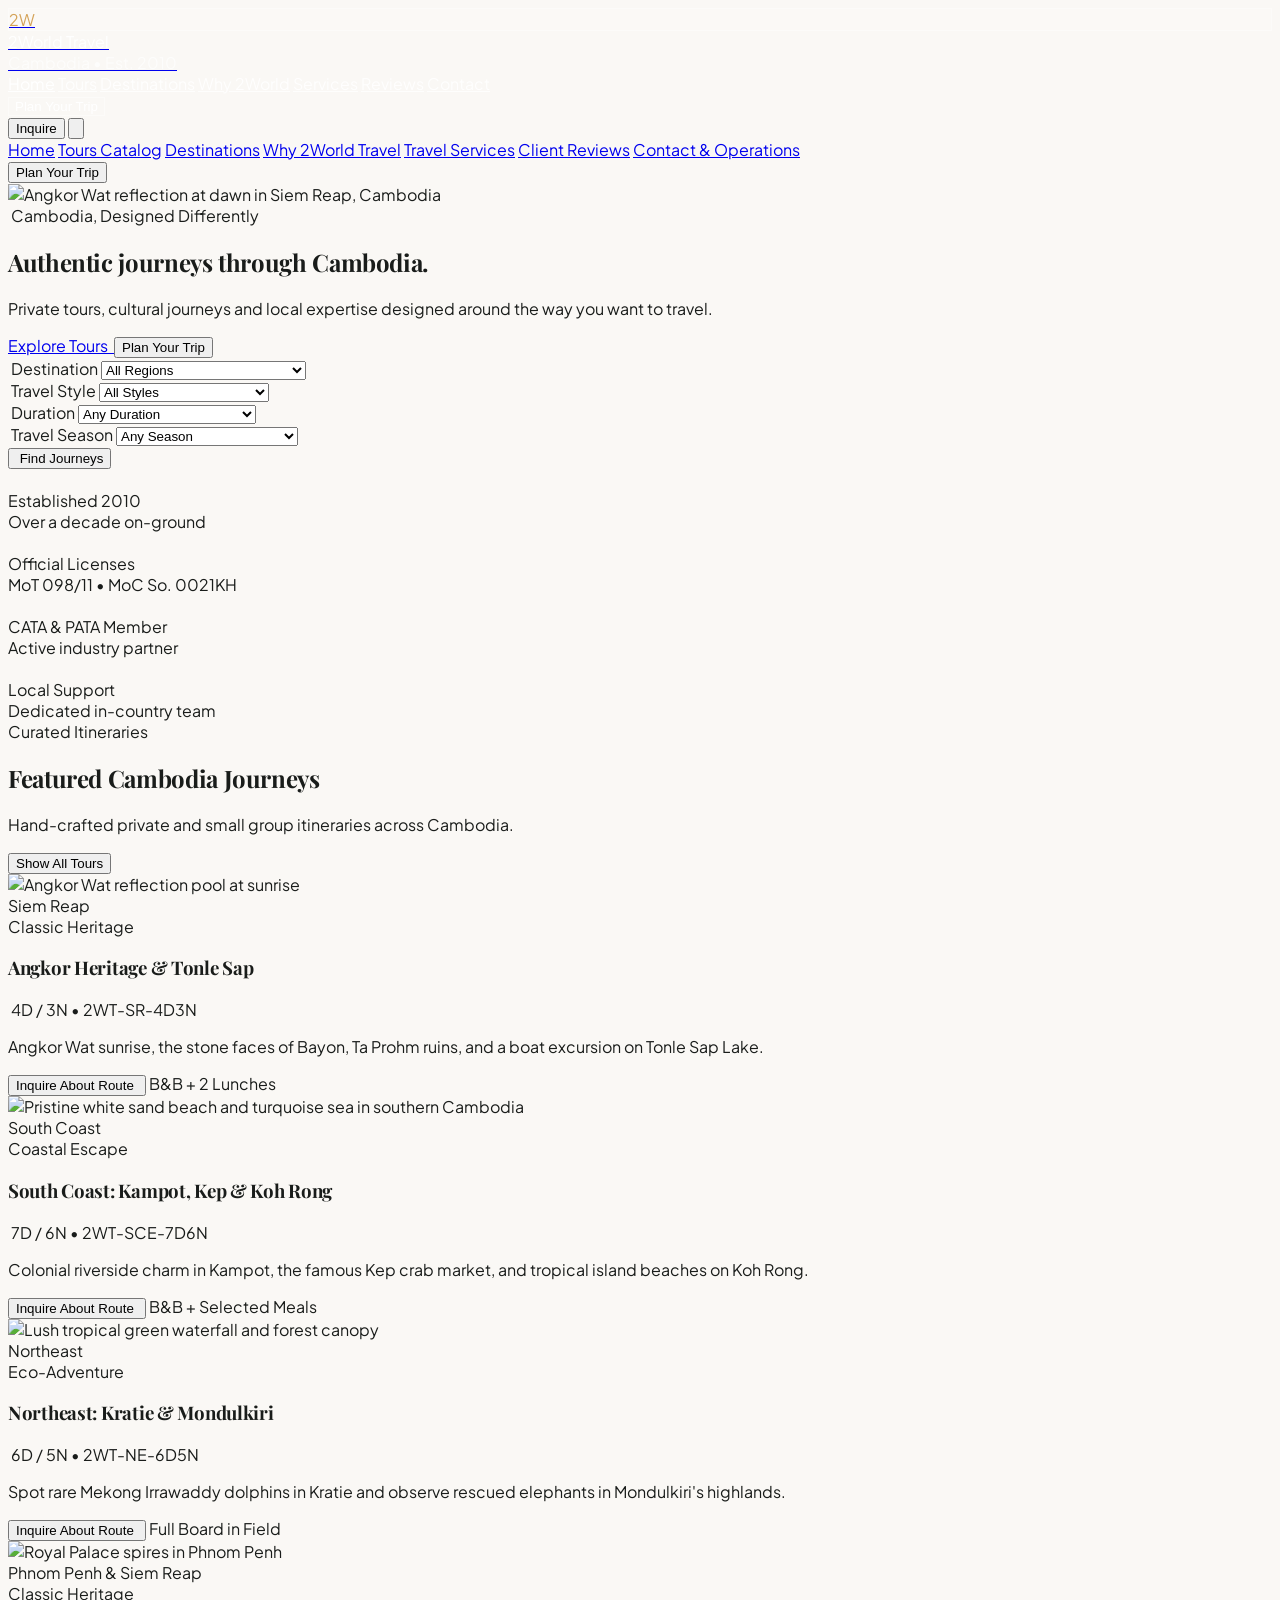
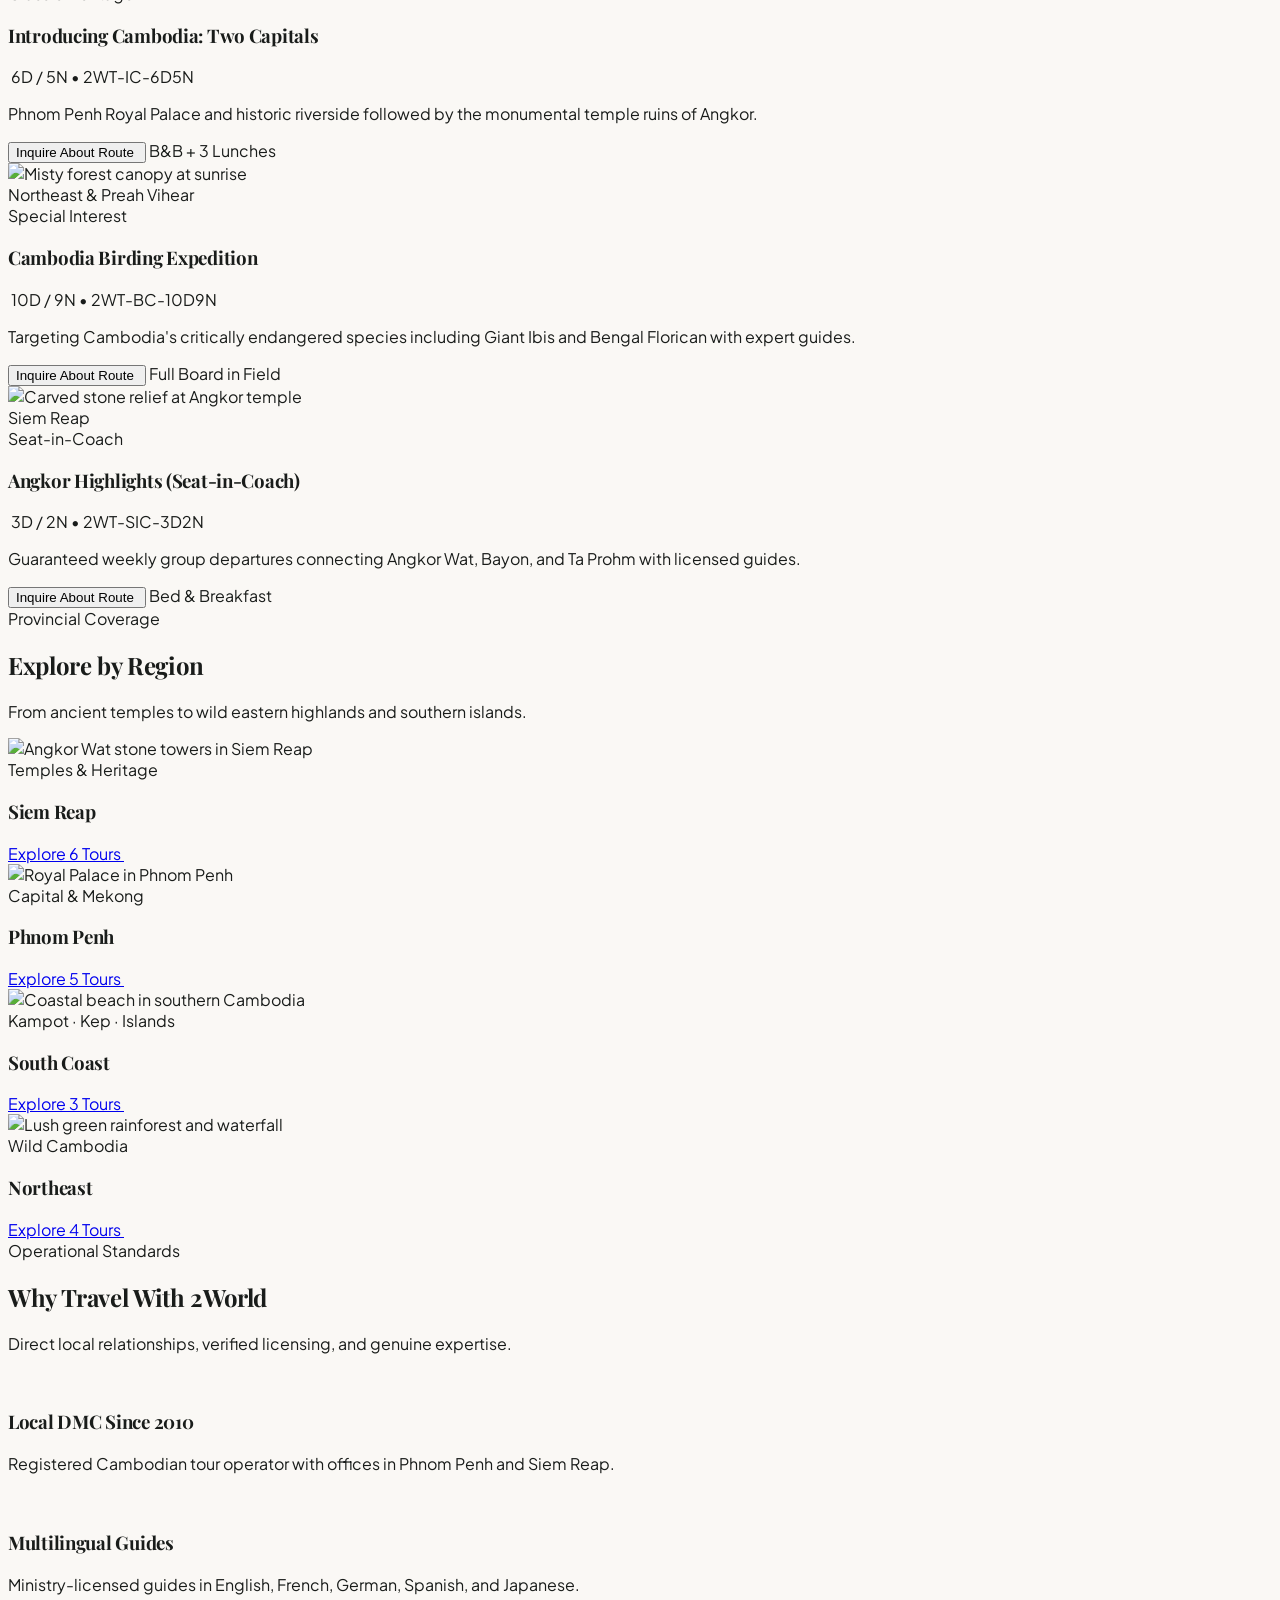
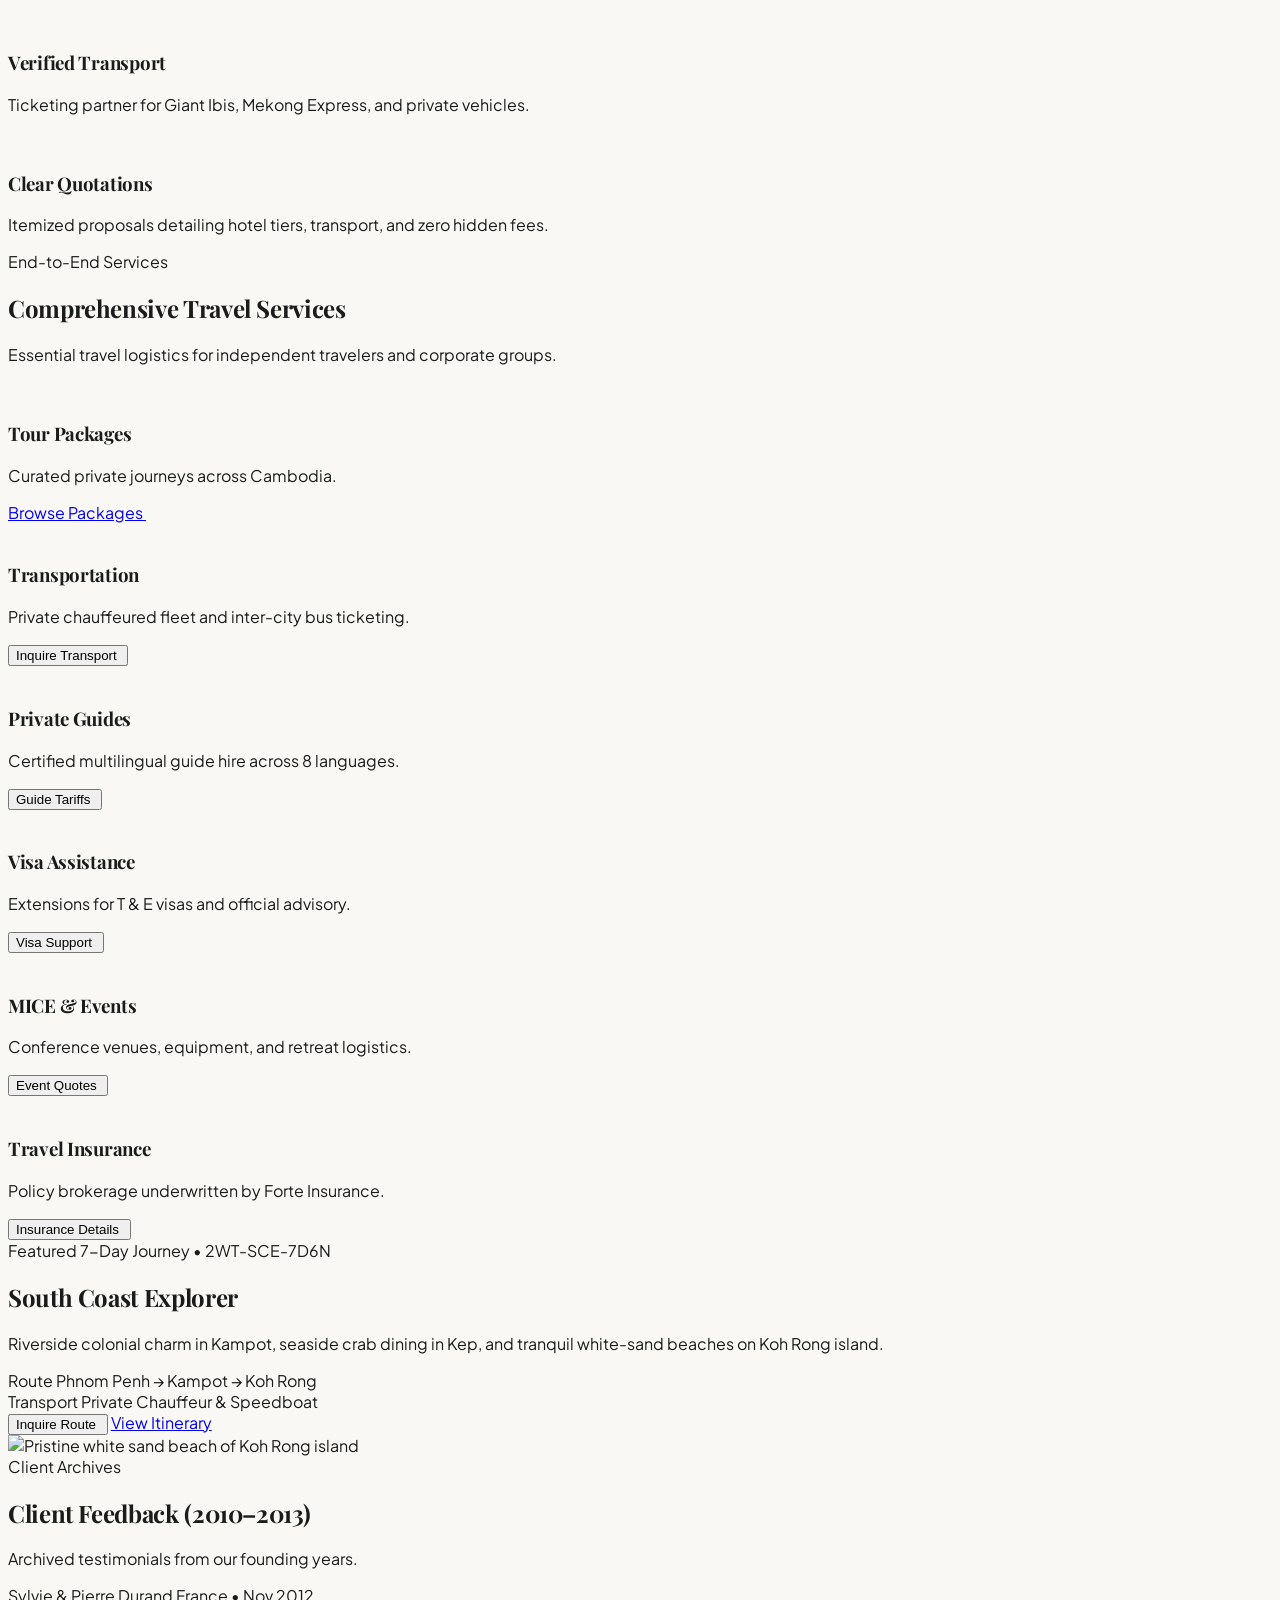
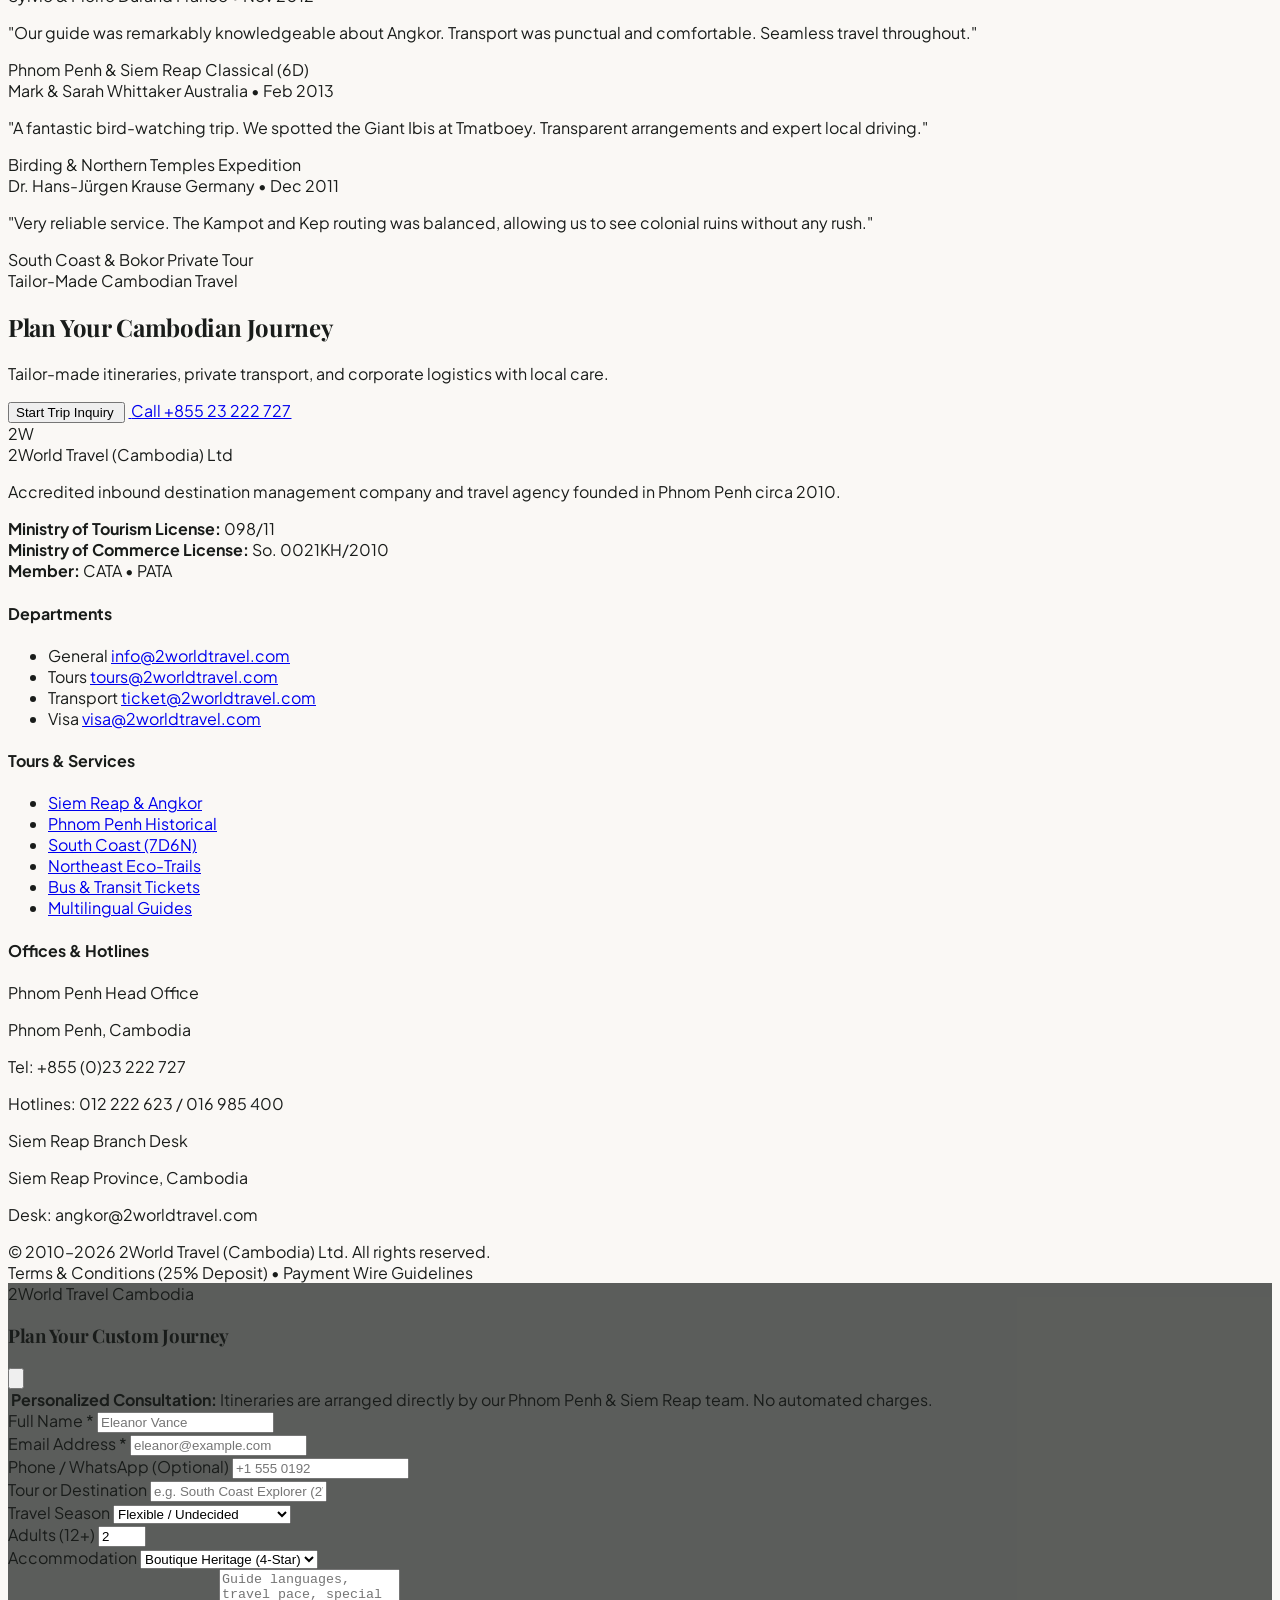
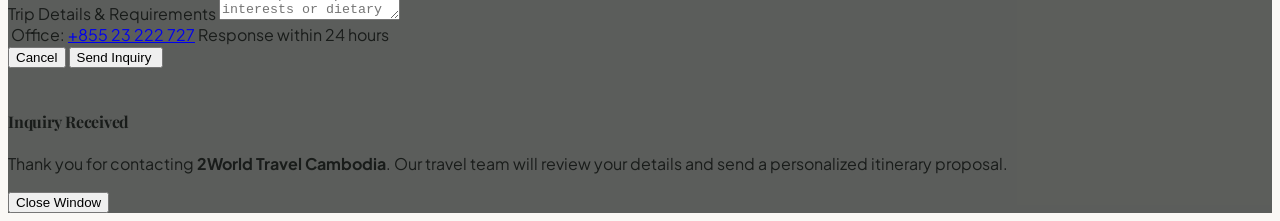
==== commit 770c7c5d: "Refactor: Implement Adaptive Scrim-to-Solid Header, 85vh Hero, Gemini Visual Palette, and 8px Spacin" ====
--- a/index.html
+++ b/index.html
@@ -4,45 +4,39 @@
   <meta charset="UTF-8">
   <meta name="viewport" content="width=device-width, initial-scale=1.0">
   <title>2World Travel Cambodia — Inbound Destination Management & Tailored Journeys</title>
-  <meta name="description" content="Accredited Cambodia inbound tour operator and travel agency established in 2010. Multi-day cultural tours, inter-city transport, multilingual guides, visa services, and corporate MICE logistics.">
-
-  <!-- Tailwind CSS CDN with custom flat design tokens -->
+  <meta name="description" content="Accredited Cambodia inbound tour operator established in 2010. Multi-day cultural tours, inter-city transport, multilingual guides, visa services, and corporate MICE logistics.">
+
+  <!-- Tailwind CSS CDN with Adapted Gemini Visual Design Tokens -->
   <script src="https://cdn.tailwindcss.com"></script>
   <script>
     tailwind.config = {
       theme: {
         extend: {
           colors: {
-            sandstone: {
-              50: '#FBF8F3',
-              100: '#F4EFE6',
-              200: '#E6DFD3',
-              300: '#D8CEBD',
+            surface: {
+              base: '#FAF8F5',
+              raised: '#FFFFFF',
+              warm: '#F4EFE7',
+            },
+            forest: {
+              deep: '#1B3B2B',
+              dark: '#142E21',
+              muted: '#244C38',
+            },
+            text: {
+              primary: '#191C1A',
+              muted: '#5C645F',
+              subtle: '#8A928D',
             },
             terracotta: {
-              50: '#FDF7F5',
-              100: '#F7EDE8',
-              500: '#9E472A',
-              600: '#82381F',
-              700: '#692C17',
+              DEFAULT: '#C25E38',
+              hover: '#A84F2E',
             },
-            forest: {
-              800: '#1C3F35',
-              900: '#142E27',
-              950: '#0D1E1A',
+            gold: {
+              DEFAULT: '#D4A359',
+              muted: '#EAD8B8',
             },
-            khmerGold: {
-              100: '#F8F1E3',
-              400: '#D4A359',
-              500: '#C38B38',
-              600: '#A37229',
-            },
-            slateText: {
-              900: '#1B2228',
-              700: '#3D4752',
-              500: '#5D6773',
-              400: '#8A96A4',
-            }
+            borderCustom: 'rgba(25, 28, 26, 0.08)',
           },
           fontFamily: {
             serif: ['"Playfair Display"', 'Georgia', 'serif'],
@@ -56,81 +50,51 @@
   <!-- Lucide Icons CDN -->
   <script src="https://unpkg.com/lucide@latest"></script>
 
-  <!-- Custom Flat Stylesheet -->
+  <!-- Custom Flat Luxury Stylesheet -->
   <link rel="stylesheet" href="css/styles.css">
 </head>
-<body class="bg-sandstone-50 text-slateText-900 font-sans antialiased selection:bg-terracotta-100 selection:text-terracotta-700 min-h-screen flex flex-col">
-
-  <!-- ========================================================================= -->
-  <!-- 1. UTILITY BAR                                                            -->
-  <!-- ========================================================================= -->
-  <aside class="bg-forest-950 text-stone-300 text-[11px] sm:text-xs py-2 px-4 border-b border-forest-900" aria-label="Official credentials and hotlines">
-    <div class="max-w-7xl mx-auto flex flex-col sm:flex-row items-center justify-between gap-1.5 sm:gap-4">
-      <div class="flex items-center space-x-2 text-stone-300 text-center sm:text-left">
-        <span class="inline-flex items-center text-khmerGold-400 font-semibold">
-          <i data-lucide="shield-check" class="w-3.5 h-3.5 mr-1"></i>
-          Licensed Operator:
-        </span>
-        <span>MoT Lic. 098/11 &bull; MoC So. 0021KH/2010 &bull; CATA & PATA</span>
-      </div>
-
-      <div class="flex items-center space-x-4 text-stone-300">
-        <a href="tel:+85523222727" class="hover:text-white transition-colors flex items-center">
-          <i data-lucide="phone" class="w-3.5 h-3.5 mr-1 text-stone-400"></i>
-          <span>+855 (0)23 222 727</span>
-        </a>
-        <span class="text-forest-800 hidden md:inline">|</span>
-        <a href="mailto:info@2worldtravel.com" class="hover:text-white transition-colors hidden md:flex items-center">
-          <i data-lucide="mail" class="w-3.5 h-3.5 mr-1 text-stone-400"></i>
-          <span>info@2worldtravel.com</span>
-        </a>
-        <span class="text-forest-800">|</span>
-        <button type="button" onclick="window.openInquiryModal()" class="text-khmerGold-400 hover:text-khmerGold-100 font-medium transition-colors">
-          Direct Inquiries
-        </button>
-      </div>
-    </div>
-  </aside>
-
-  <!-- ========================================================================= -->
-  <!-- 2. MAIN NAVIGATION                                                        -->
-  <!-- ========================================================================= -->
-  <header id="mainHeader" class="sticky top-0 z-40 bg-white border-b border-sandstone-200 transition-luxury">
-    <div class="max-w-7xl mx-auto px-4 sm:px-6 lg:px-8">
-      <div class="flex items-center justify-between h-20">
+<body class="bg-surface-base text-text-primary font-sans antialiased min-h-screen flex flex-col">
+
+  <!-- ========================================================================= -->
+  <!-- 1. ADAPTIVE HEADER (Scrim-to-Solid, Seamless Over Hero)                   -->
+  <!-- ========================================================================= -->
+  <header id="mainHeader" class="fixed top-0 inset-x-0 z-50">
+    <div class="max-w-7xl mx-auto px-4 sm:px-6 lg:px-8">
+      <div class="flex items-center justify-between h-16 sm:h-[72px] lg:h-20">
         
         <!-- Brand Identity -->
         <a href="index.html" class="flex items-center space-x-3 group" aria-label="2World Travel Cambodia Home">
-          <div class="w-9 h-9 rounded-md bg-forest-900 text-khmerGold-400 flex items-center justify-center font-serif text-lg font-bold group-hover:bg-terracotta-500 transition-colors">
+          <div class="brand-mark w-8 h-8 sm:w-9 sm:h-9 rounded-md flex items-center justify-center font-serif text-base sm:text-lg font-bold transition-luxury">
             2W
           </div>
           <div>
-            <div class="font-serif font-bold text-xl sm:text-2xl text-slateText-900 tracking-tight leading-none group-hover:text-terracotta-500 transition-colors">
+            <div class="brand-title font-serif font-bold text-lg sm:text-xl tracking-tight leading-none transition-luxury">
               2World Travel
             </div>
-            <div class="text-[10px] uppercase font-semibold tracking-wider text-slateText-500 mt-0.5">
+            <div class="brand-sub text-[10px] uppercase font-semibold tracking-wider mt-0.5 transition-luxury">
               Cambodia &bull; Est. 2010
             </div>
           </div>
         </a>
 
-        <!-- Desktop Navigation Links -->
-        <nav class="hidden lg:flex items-center space-x-7 text-sm font-medium text-slateText-700" aria-label="Primary Navigation">
-          <a href="index.html" class="text-terracotta-500 font-semibold border-b-2 border-terracotta-500 pb-1">Home</a>
-          <a href="#tours" class="hover:text-terracotta-500 transition-colors">Tours</a>
-          <a href="#destinations" class="hover:text-terracotta-500 transition-colors">Destinations</a>
-          <a href="#why-us" class="hover:text-terracotta-500 transition-colors">Why 2World</a>
-          <a href="#services" class="hover:text-terracotta-500 transition-colors">Services</a>
-          <a href="#reviews" class="hover:text-terracotta-500 transition-colors">Reviews</a>
-          <a href="#contact" class="hover:text-terracotta-500 transition-colors">Contact</a>
+        <!-- Desktop Navigation Links (Clean, 14-15px, font-weight 500) -->
+        <nav class="hidden lg:flex items-center space-x-7 text-[14px] font-medium" aria-label="Primary Navigation">
+          <a href="index.html" class="nav-link active font-semibold border-b-2 pb-1 transition-luxury">Home</a>
+          <a href="#tours" class="nav-link transition-luxury">Tours</a>
+          <a href="#destinations" class="nav-link transition-luxury">Destinations</a>
+          <a href="#why-us" class="nav-link transition-luxury">Why 2World</a>
+          <a href="#services" class="nav-link transition-luxury">Services</a>
+          <a href="#reviews" class="nav-link transition-luxury">Reviews</a>
+          <a href="#contact" class="nav-link transition-luxury">Contact</a>
         </nav>
 
-        <!-- Right Action Button -->
+        <!-- Right CTA: Single Clear Action -->
         <div class="hidden sm:flex items-center space-x-3">
           <button 
+            id="headerCta"
             type="button" 
             onclick="window.openInquiryModal()" 
-            class="inline-flex items-center justify-center px-4 py-2 rounded-md text-xs font-semibold bg-terracotta-500 text-white hover:bg-terracotta-600 transition-luxury"
+            class="px-4 py-2 rounded-md text-xs sm:text-sm font-medium transition-luxury"
           >
             Plan Your Trip
           </button>
@@ -141,14 +105,14 @@
           <button 
             type="button" 
             onclick="window.openInquiryModal()" 
-            class="sm:hidden px-3 py-1.5 rounded-md text-xs font-semibold bg-terracotta-500 text-white"
+            class="sm:hidden px-3 py-1.5 rounded-md text-xs font-semibold bg-terracotta text-white"
           >
             Inquire
           </button>
           <button 
             id="mobileMenuBtn" 
             type="button" 
-            class="p-2 rounded-md text-slateText-700 hover:bg-sandstone-100 focus:outline-none focus:ring-2 focus:ring-terracotta-500"
+            class="p-2 rounded-md transition-luxury focus:outline-none focus:ring-2 focus:ring-terracotta"
             aria-expanded="false" 
             aria-label="Toggle Navigation Menu"
           >
@@ -159,91 +123,100 @@
       </div>
     </div>
 
-    <!-- Mobile Drawer Menu -->
-    <div id="mobileMenu" class="hidden lg:hidden border-t border-sandstone-200 bg-sandstone-50 px-4 pt-3 pb-6 space-y-1">
-      <a href="index.html" class="block px-3 py-2 rounded-md text-sm font-semibold bg-terracotta-100 text-terracotta-700">Home</a>
-      <a href="#tours" class="block px-3 py-2 rounded-md text-sm font-medium text-slateText-700 hover:bg-sandstone-200">Tours Catalog</a>
-      <a href="#destinations" class="block px-3 py-2 rounded-md text-sm font-medium text-slateText-700 hover:bg-sandstone-200">Destinations</a>
-      <a href="#why-us" class="block px-3 py-2 rounded-md text-sm font-medium text-slateText-700 hover:bg-sandstone-200">Why 2World</a>
-      <a href="#services" class="block px-3 py-2 rounded-md text-sm font-medium text-slateText-700 hover:bg-sandstone-200">Travel Services</a>
-      <a href="#reviews" class="block px-3 py-2 rounded-md text-sm font-medium text-slateText-700 hover:bg-sandstone-200">Client Reviews</a>
-      <a href="#contact" class="block px-3 py-2 rounded-md text-sm font-medium text-slateText-700 hover:bg-sandstone-200">Contact & Desk</a>
-      <div class="pt-3 border-t border-sandstone-200">
+    <!-- Mobile Drawer Menu (Solid Sandstone Panel with Large Touch Targets) -->
+    <div id="mobileMenu" class="hidden lg:hidden border-t border-[rgba(25,28,26,0.08)] bg-surface-base px-4 pt-3 pb-6 space-y-1">
+      <a href="index.html" class="block py-3 px-3.5 rounded-md text-base font-semibold text-terracotta bg-surface-warm">Home</a>
+      <a href="#tours" class="block py-3 px-3.5 rounded-md text-base font-medium text-text-primary hover:bg-surface-warm border-b border-[rgba(25,28,26,0.04)]">Tours Catalog</a>
+      <a href="#destinations" class="block py-3 px-3.5 rounded-md text-base font-medium text-text-primary hover:bg-surface-warm border-b border-[rgba(25,28,26,0.04)]">Destinations</a>
+      <a href="#why-us" class="block py-3 px-3.5 rounded-md text-base font-medium text-text-primary hover:bg-surface-warm border-b border-[rgba(25,28,26,0.04)]">Why 2World Travel</a>
+      <a href="#services" class="block py-3 px-3.5 rounded-md text-base font-medium text-text-primary hover:bg-surface-warm border-b border-[rgba(25,28,26,0.04)]">Travel Services</a>
+      <a href="#reviews" class="block py-3 px-3.5 rounded-md text-base font-medium text-text-primary hover:bg-surface-warm border-b border-[rgba(25,28,26,0.04)]">Client Reviews</a>
+      <a href="#contact" class="block py-3 px-3.5 rounded-md text-base font-medium text-text-primary hover:bg-surface-warm">Contact & Operations</a>
+      <div class="pt-3 border-t border-[rgba(25,28,26,0.08)]">
         <button 
           type="button" 
           onclick="window.openInquiryModal()" 
-          class="w-full py-2.5 rounded-md text-xs font-semibold bg-terracotta-500 text-white text-center"
+          class="w-full py-3.5 rounded-md text-sm font-semibold bg-forest-deep text-white text-center hover:bg-forest-dark transition-colors"
         >
-          Plan Your Custom Journey
+          Plan Your Trip
         </button>
       </div>
     </div>
   </header>
 
   <!-- ========================================================================= -->
-  <!-- 3. HERO SECTION                                                           -->
-  <!-- ========================================================================= -->
-  <section class="relative bg-forest-950 text-white overflow-hidden" aria-labelledby="heroHeading">
-    <!-- Atmospheric Cambodian Backdrop -->
+  <!-- 2. HERO SECTION (80–90vh Desktop, Continuous Composition Behind Nav)       -->
+  <!-- ========================================================================= -->
+  <section class="relative bg-forest-deep text-white overflow-hidden min-h-[85vh] lg:min-h-[88vh] flex flex-col justify-between" aria-labelledby="heroHeading">
+    
+    <!-- Hero Background Image (Cambodia-focused photography) -->
     <div class="absolute inset-0 z-0">
       <img 
         src="https://images.unsplash.com/photo-1600585154340-be6161a56a0c?auto=format&fit=crop&w=2000&q=80" 
         alt="Angkor Wat reflection at dawn in Siem Reap, Cambodia" 
-        class="w-full h-full object-cover object-center opacity-25"
+        class="w-full h-full object-cover object-center"
       />
-      <div class="absolute inset-0 bg-gradient-to-r from-forest-950 via-forest-950/85 to-forest-950/40"></div>
-    </div>
-
-    <div class="relative z-10 max-w-7xl mx-auto px-4 sm:px-6 lg:px-8 pt-16 pb-20 sm:pt-24 sm:pb-28">
-      <div class="max-w-3xl">
-        <!-- Eyebrow Tag -->
-        <div class="inline-flex items-center px-3 py-1 rounded-sm text-xs font-semibold bg-forest-900 text-khmerGold-400 border border-khmerGold-500/30 mb-6">
-          <i data-lucide="compass" class="w-3.5 h-3.5 mr-1.5 text-khmerGold-400"></i>
-          Cambodia Inbound Operator Since 2010
-        </div>
-
-        <!-- Shortened Strong Headline (4 words) -->
-        <h1 id="heroHeading" class="font-serif text-3xl sm:text-5xl lg:text-6xl font-bold tracking-tight text-white leading-tight mb-5">
-          Journeys Across Ancient Cambodia
+      <!-- Top Scrim for Guaranteed Nav Readability -->
+      <div class="absolute inset-x-0 top-0 h-40 bg-gradient-to-b from-black/75 via-black/35 to-transparent pointer-events-none z-10"></div>
+      <!-- Left-to-Right Natural Reading Gradient Scrim -->
+      <div class="absolute inset-0 bg-gradient-to-r from-[#0A140F]/85 via-[#0A140F]/45 to-transparent pointer-events-none z-10"></div>
+    </div>
+
+    <!-- Hero Content (Left-Aligned Editorial Composition, max-width ~500px) -->
+    <div class="relative z-20 max-w-7xl mx-auto px-4 sm:px-6 lg:px-8 pt-28 sm:pt-32 lg:pt-36 pb-12 flex-grow flex flex-col justify-center">
+      <div class="max-w-[520px]">
+        
+        <!-- Small Eyebrow -->
+        <div class="text-[11px] uppercase tracking-[0.2em] font-semibold text-gold mb-3 flex items-center">
+          <i data-lucide="compass" class="w-3.5 h-3.5 mr-1.5 text-gold"></i>
+          Cambodia, Designed Differently
+        </div>
+
+        <!-- Main Headline (48–56px Desktop, 40–46px Tablet, 32–38px Mobile, Line-Height ~1.15) -->
+        <h1 id="heroHeading" class="font-serif text-[34px] sm:text-[44px] lg:text-[52px] font-bold tracking-tight text-white leading-[1.15] mb-4">
+          Authentic journeys through Cambodia.
         </h1>
 
-        <!-- Short Supporting Sentence (1 short sentence) -->
-        <p class="text-base sm:text-lg text-stone-300 font-normal leading-relaxed mb-8 max-w-2xl">
-          Tailor-made itineraries, licensed multilingual guides, and private transport arranged by our local team.
+        <!-- Short Supporting Sentence -->
+        <p class="text-[15px] sm:text-base text-stone-200 font-normal leading-relaxed mb-7 max-w-[460px]">
+          Private tours, cultural journeys and local expertise designed around the way you want to travel.
         </p>
 
-        <!-- Primary & Secondary CTAs -->
-        <div class="flex flex-wrap items-center gap-4 mb-12">
+        <!-- Two Actions Maximum -->
+        <div class="flex flex-wrap items-center gap-3.5">
           <a 
             href="#tours" 
-            class="px-5 py-3 rounded-md text-xs sm:text-sm font-semibold bg-terracotta-500 text-white hover:bg-terracotta-600 transition-luxury inline-flex items-center"
+            class="px-5 py-3 rounded-md text-xs sm:text-sm font-medium bg-terracotta text-white hover:bg-terracotta-hover transition-luxury inline-flex items-center space-x-2"
           >
             <span>Explore Tours</span>
-            <i data-lucide="arrow-right" class="w-4 h-4 ml-1.5"></i>
+            <i data-lucide="arrow-right" class="w-4 h-4"></i>
           </a>
           <button 
             type="button" 
             onclick="window.openInquiryModal()" 
-            class="px-5 py-3 rounded-md text-xs sm:text-sm font-semibold bg-forest-900 hover:bg-forest-800 text-white border border-stone-600 transition-luxury"
+            class="px-5 py-3 rounded-md text-xs sm:text-sm font-medium border border-white/40 text-white hover:bg-white/10 transition-luxury"
           >
             Plan Your Trip
           </button>
         </div>
-      </div>
-
-      <!-- Flat Architectural Trip Discovery Surface -->
-      <div class="mt-4 bg-white border border-stone-300 rounded-md p-0 shadow-none text-slateText-900">
-        <form id="heroSearchForm" class="grid grid-cols-1 sm:grid-cols-2 lg:grid-cols-5 divide-y sm:divide-y-0 lg:divide-x divide-stone-200">
+
+      </div>
+    </div>
+
+    <!-- Flat Architectural Discovery Filter (Single Horizontal Row Desktop, Vertical Separators) -->
+    <div class="relative z-20 max-w-7xl mx-auto px-4 sm:px-6 lg:px-8 pb-8 sm:pb-10 w-full">
+      <div class="bg-surface-base border border-[rgba(25,28,26,0.12)] rounded-md p-0 shadow-none text-text-primary">
+        <form id="heroSearchForm" class="grid grid-cols-1 sm:grid-cols-2 lg:grid-cols-5 divide-y sm:divide-y-0 lg:divide-x divide-[rgba(25,28,26,0.08)]">
           
           <!-- Field 1: Destination -->
           <div class="p-3.5 sm:p-4">
-            <label for="heroDestSelect" class="flex items-center text-[10px] uppercase font-bold tracking-wider text-slateText-500 mb-1">
-              <i data-lucide="map-pin" class="w-3 h-3 mr-1 text-terracotta-500"></i>
+            <label for="heroDestSelect" class="flex items-center text-[10px] uppercase font-bold tracking-wider text-text-muted mb-1">
+              <i data-lucide="map-pin" class="w-3 h-3 mr-1 text-terracotta"></i>
               Destination
             </label>
             <select 
               id="heroDestSelect" 
-              class="w-full text-xs sm:text-sm text-slateText-900 font-semibold bg-transparent border-none focus:outline-none focus:ring-0 cursor-pointer p-0"
+              class="w-full text-xs sm:text-sm text-text-primary font-semibold bg-transparent border-none focus:outline-none focus:ring-0 cursor-pointer p-0"
             >
               <option value="all">All Regions</option>
               <option value="Siem Reap">Siem Reap & Angkor</option>
@@ -255,13 +228,13 @@
 
           <!-- Field 2: Tour Style -->
           <div class="p-3.5 sm:p-4">
-            <label for="heroStyleSelect" class="flex items-center text-[10px] uppercase font-bold tracking-wider text-slateText-500 mb-1">
-              <i data-lucide="compass" class="w-3 h-3 mr-1 text-terracotta-500"></i>
-              Tour Style
+            <label for="heroStyleSelect" class="flex items-center text-[10px] uppercase font-bold tracking-wider text-text-muted mb-1">
+              <i data-lucide="compass" class="w-3 h-3 mr-1 text-terracotta"></i>
+              Travel Style
             </label>
             <select 
               id="heroStyleSelect" 
-              class="w-full text-xs sm:text-sm text-slateText-900 font-semibold bg-transparent border-none focus:outline-none focus:ring-0 cursor-pointer p-0"
+              class="w-full text-xs sm:text-sm text-text-primary font-semibold bg-transparent border-none focus:outline-none focus:ring-0 cursor-pointer p-0"
             >
               <option value="all">All Styles</option>
               <option value="Classic Heritage">Classic Heritage</option>
@@ -274,13 +247,13 @@
 
           <!-- Field 3: Duration -->
           <div class="p-3.5 sm:p-4">
-            <label for="heroDurationSelect" class="flex items-center text-[10px] uppercase font-bold tracking-wider text-slateText-500 mb-1">
-              <i data-lucide="clock" class="w-3 h-3 mr-1 text-terracotta-500"></i>
+            <label for="heroDurationSelect" class="flex items-center text-[10px] uppercase font-bold tracking-wider text-text-muted mb-1">
+              <i data-lucide="clock" class="w-3 h-3 mr-1 text-terracotta"></i>
               Duration
             </label>
             <select 
               id="heroDurationSelect" 
-              class="w-full text-xs sm:text-sm text-slateText-900 font-semibold bg-transparent border-none focus:outline-none focus:ring-0 cursor-pointer p-0"
+              class="w-full text-xs sm:text-sm text-text-primary font-semibold bg-transparent border-none focus:outline-none focus:ring-0 cursor-pointer p-0"
             >
               <option value="all">Any Duration</option>
               <option value="short">1 – 3 Days (Short Breaks)</option>
@@ -289,28 +262,28 @@
             </select>
           </div>
 
-          <!-- Field 4: Travel Window -->
+          <!-- Field 4: Travel Season -->
           <div class="p-3.5 sm:p-4">
-            <label for="heroMonthSelect" class="flex items-center text-[10px] uppercase font-bold tracking-wider text-slateText-500 mb-1">
-              <i data-lucide="calendar-days" class="w-3 h-3 mr-1 text-terracotta-500"></i>
-              Travel Window
+            <label for="heroMonthSelect" class="flex items-center text-[10px] uppercase font-bold tracking-wider text-text-muted mb-1">
+              <i data-lucide="calendar-days" class="w-3 h-3 mr-1 text-terracotta"></i>
+              Travel Season
             </label>
             <select 
               id="heroMonthSelect" 
-              class="w-full text-xs sm:text-sm text-slateText-900 font-semibold bg-transparent border-none focus:outline-none focus:ring-0 cursor-pointer p-0"
+              class="w-full text-xs sm:text-sm text-text-primary font-semibold bg-transparent border-none focus:outline-none focus:ring-0 cursor-pointer p-0"
             >
               <option value="flexible">Any Season</option>
               <option value="cool">Nov – Feb (Cool & Dry)</option>
-              <option value="warm">Mar – May (Warm)</option>
+              <option value="warm">Mar – May (Warm Season)</option>
               <option value="green">Jun – Oct (Green Season)</option>
             </select>
           </div>
 
           <!-- Field 5: Action Button -->
-          <div class="p-3 sm:p-3.5 flex items-center justify-center bg-stone-50 lg:bg-transparent">
+          <div class="p-3 sm:p-3.5 flex items-center justify-center bg-surface-warm lg:bg-transparent">
             <button 
               type="submit" 
-              class="w-full py-2.5 px-4 rounded-md text-xs sm:text-sm font-semibold bg-terracotta-500 hover:bg-terracotta-600 text-white transition-luxury flex items-center justify-center space-x-2"
+              class="w-full py-2.5 px-4 rounded-md text-xs sm:text-sm font-semibold bg-terracotta hover:bg-terracotta-hover text-white transition-luxury flex items-center justify-center space-x-2"
             >
               <i data-lucide="search" class="w-4 h-4"></i>
               <span>Find Journeys</span>
@@ -319,54 +292,54 @@
 
         </form>
       </div>
-
-    </div>
+    </div>
+
   </section>
 
   <!-- ========================================================================= -->
-  <!-- 4. TRUST & CREDIBILITY STRIP (FLAT, SEMANTIC ICONS, NO EMOJI)            -->
-  <!-- ========================================================================= -->
-  <section class="bg-sandstone-100 border-b border-sandstone-200 py-6" aria-label="Key Credibility Metrics">
-    <div class="max-w-7xl mx-auto px-4 sm:px-6 lg:px-8">
-      <div class="grid grid-cols-2 md:grid-cols-4 gap-6 text-center md:text-left">
+  <!-- 3. COMPACT TRUST / PROOF ROW (Warm Canvas Surface #F4EFE7)                -->
+  <!-- ========================================================================= -->
+  <section class="bg-surface-warm border-b border-[rgba(25,28,26,0.08)] py-7" aria-label="Key Credibility Metrics">
+    <div class="max-w-7xl mx-auto px-4 sm:px-6 lg:px-8">
+      <div class="grid grid-cols-2 lg:grid-cols-4 gap-6 text-left">
         
-        <div class="flex flex-col md:flex-row items-center space-y-2 md:space-y-0 md:space-x-3">
-          <div class="w-9 h-9 rounded-md bg-sandstone-200 border border-sandstone-300 text-terracotta-500 flex items-center justify-center flex-shrink-0">
+        <div class="flex items-center space-x-3">
+          <div class="w-8 h-8 rounded-md bg-white border border-[rgba(25,28,26,0.08)] text-forest-deep flex items-center justify-center flex-shrink-0">
             <i data-lucide="landmark" class="w-4 h-4"></i>
           </div>
           <div>
-            <div class="text-xs sm:text-sm font-bold text-slateText-900">Established 2010</div>
-            <div class="text-[11px] text-slateText-500">Over a decade on-ground</div>
-          </div>
-        </div>
-
-        <div class="flex flex-col md:flex-row items-center space-y-2 md:space-y-0 md:space-x-3">
-          <div class="w-9 h-9 rounded-md bg-sandstone-200 border border-sandstone-300 text-terracotta-500 flex items-center justify-center flex-shrink-0">
+            <div class="text-xs sm:text-sm font-bold text-text-primary">Established 2010</div>
+            <div class="text-[11px] text-text-muted">Over a decade on-ground</div>
+          </div>
+        </div>
+
+        <div class="flex items-center space-x-3">
+          <div class="w-8 h-8 rounded-md bg-white border border-[rgba(25,28,26,0.08)] text-forest-deep flex items-center justify-center flex-shrink-0">
             <i data-lucide="shield-check" class="w-4 h-4"></i>
           </div>
           <div>
-            <div class="text-xs sm:text-sm font-bold text-slateText-900">Official Licenses</div>
-            <div class="text-[11px] text-slateText-500">MoT 098/11 &bull; MoC So. 0021KH</div>
-          </div>
-        </div>
-
-        <div class="flex flex-col md:flex-row items-center space-y-2 md:space-y-0 md:space-x-3">
-          <div class="w-9 h-9 rounded-md bg-sandstone-200 border border-sandstone-300 text-terracotta-500 flex items-center justify-center flex-shrink-0">
+            <div class="text-xs sm:text-sm font-bold text-text-primary">Official Licenses</div>
+            <div class="text-[11px] text-text-muted">MoT 098/11 &bull; MoC So. 0021KH</div>
+          </div>
+        </div>
+
+        <div class="flex items-center space-x-3">
+          <div class="w-8 h-8 rounded-md bg-white border border-[rgba(25,28,26,0.08)] text-forest-deep flex items-center justify-center flex-shrink-0">
             <i data-lucide="globe" class="w-4 h-4"></i>
           </div>
           <div>
-            <div class="text-xs sm:text-sm font-bold text-slateText-900">CATA & PATA Member</div>
-            <div class="text-[11px] text-slateText-500">Active industry member</div>
-          </div>
-        </div>
-
-        <div class="flex flex-col md:flex-row items-center space-y-2 md:space-y-0 md:space-x-3">
-          <div class="w-9 h-9 rounded-md bg-sandstone-200 border border-sandstone-300 text-terracotta-500 flex items-center justify-center flex-shrink-0">
+            <div class="text-xs sm:text-sm font-bold text-text-primary">CATA & PATA Member</div>
+            <div class="text-[11px] text-text-muted">Active industry partner</div>
+          </div>
+        </div>
+
+        <div class="flex items-center space-x-3">
+          <div class="w-8 h-8 rounded-md bg-white border border-[rgba(25,28,26,0.08)] text-forest-deep flex items-center justify-center flex-shrink-0">
             <i data-lucide="headphones" class="w-4 h-4"></i>
           </div>
           <div>
-            <div class="text-xs sm:text-sm font-bold text-slateText-900">Local Support</div>
-            <div class="text-[11px] text-slateText-500">Dedicated in-country team</div>
+            <div class="text-xs sm:text-sm font-bold text-text-primary">Local Support</div>
+            <div class="text-[11px] text-text-muted">Dedicated in-country team</div>
           </div>
         </div>
 
@@ -375,21 +348,21 @@
   </section>
 
   <!-- ========================================================================= -->
-  <!-- 5. FEATURED TOURS (STRUCTURED CARD GRID)                                  -->
-  <!-- ========================================================================= -->
-  <section id="tours" class="py-16 sm:py-20 bg-sandstone-50" aria-labelledby="toursHeading">
+  <!-- 4. FEATURED TOURS (80–96px Desktop Rhythm, Structured Card Grid)           -->
+  <!-- ========================================================================= -->
+  <section id="tours" class="py-20 lg:py-24 bg-surface-base" aria-labelledby="toursHeading">
     <div class="max-w-7xl mx-auto px-4 sm:px-6 lg:px-8">
       
-      <!-- Section Header -->
+      <!-- Section Header (Clear Hierarchy: Eyebrow, 32-36px Heading, 1 Sentence) -->
       <div class="flex flex-col md:flex-row md:items-end justify-between mb-10">
         <div>
-          <span class="text-xs font-bold uppercase tracking-wider text-terracotta-500 mb-1.5 block">
+          <span class="text-[11px] uppercase tracking-wider font-semibold text-terracotta mb-1.5 block">
             Curated Itineraries
           </span>
-          <h2 id="toursHeading" class="font-serif text-3xl sm:text-4xl font-bold text-slateText-900 tracking-tight">
+          <h2 id="toursHeading" class="font-serif text-[30px] sm:text-[36px] font-bold text-text-primary tracking-tight">
             Featured Cambodia Journeys
           </h2>
-          <p class="mt-1 text-xs sm:text-sm text-slateText-500">
+          <p class="mt-1 text-xs sm:text-sm text-text-muted">
             Hand-crafted private and small group itineraries across Cambodia.
           </p>
         </div>
@@ -397,7 +370,7 @@
           <button 
             type="button" 
             onclick="window.resetToursFilter()"
-            class="text-xs font-semibold text-terracotta-500 hover:text-terracotta-600 underline"
+            class="text-xs font-semibold text-terracotta hover:underline"
           >
             Show All Tours
           </button>
@@ -406,96 +379,96 @@
 
       <!-- Tours Grid -->
       <div id="featuredToursGrid" class="grid grid-cols-1 md:grid-cols-2 lg:grid-cols-3 gap-6">
-        <!-- Rendered by js/app.js from TOURS_DATA -->
+        <!-- Rendered dynamically by js/app.js from TOURS_DATA -->
       </div>
 
     </div>
   </section>
 
   <!-- ========================================================================= -->
-  <!-- 6. CAMBODIAN DESTINATIONS (IMAGE-LED EDITORIAL MOSAIC)                    -->
-  <!-- ========================================================================= -->
-  <section id="destinations" class="py-16 sm:py-20 bg-white border-t border-sandstone-200" aria-labelledby="destHeading">
+  <!-- 5. CAMBODIAN DESTINATIONS (Editorial Image Mosaic, Surface Raised #FFFFFF)-->
+  <!-- ========================================================================= -->
+  <section id="destinations" class="py-20 lg:py-24 bg-surface-raised border-t border-[rgba(25,28,26,0.08)]" aria-labelledby="destHeading">
     <div class="max-w-7xl mx-auto px-4 sm:px-6 lg:px-8">
       
       <!-- Header -->
       <div class="max-w-2xl mb-10">
-        <span class="text-xs font-bold uppercase tracking-wider text-terracotta-500 mb-1.5 block">
+        <span class="text-[11px] uppercase tracking-wider font-semibold text-terracotta mb-1.5 block">
           Provincial Coverage
         </span>
-        <h2 id="destHeading" class="font-serif text-3xl sm:text-4xl font-bold text-slateText-900 tracking-tight">
+        <h2 id="destHeading" class="font-serif text-[30px] sm:text-[36px] font-bold text-text-primary tracking-tight">
           Explore by Region
         </h2>
-        <p class="mt-1 text-xs sm:text-sm text-slateText-500">
+        <p class="mt-1 text-xs sm:text-sm text-text-muted">
           From ancient temples to wild eastern highlands and southern islands.
         </p>
       </div>
 
       <!-- Destinations Grid -->
       <div id="destinationsGrid" class="grid grid-cols-1 md:grid-cols-3 gap-6">
-        <!-- Rendered by js/app.js from DESTINATIONS_DATA -->
+        <!-- Rendered dynamically by js/app.js from DESTINATIONS_DATA -->
       </div>
 
     </div>
   </section>
 
   <!-- ========================================================================= -->
-  <!-- 7. WHY TRAVEL WITH 2WORLD (SIMPLE HORIZONTAL BENEFITS)                    -->
-  <!-- ========================================================================= -->
-  <section id="why-us" class="py-16 sm:py-20 bg-sandstone-100 border-t border-sandstone-200" aria-labelledby="whyHeading">
+  <!-- 6. WHY TRAVEL WITH 2WORLD (Horizontal Benefits, Surface Warm #F4EFE7)     -->
+  <!-- ========================================================================= -->
+  <section id="why-us" class="py-20 lg:py-24 bg-surface-warm border-t border-[rgba(25,28,26,0.08)]" aria-labelledby="whyHeading">
     <div class="max-w-7xl mx-auto px-4 sm:px-6 lg:px-8">
       
       <div class="max-w-2xl mb-10">
-        <span class="text-xs font-bold uppercase tracking-wider text-terracotta-500 mb-1.5 block">
+        <span class="text-[11px] uppercase tracking-wider font-semibold text-terracotta mb-1.5 block">
           Operational Standards
         </span>
-        <h2 id="whyHeading" class="font-serif text-3xl sm:text-4xl font-bold text-slateText-900 tracking-tight">
+        <h2 id="whyHeading" class="font-serif text-[30px] sm:text-[36px] font-bold text-text-primary tracking-tight">
           Why Travel With 2World
         </h2>
-        <p class="mt-1 text-xs sm:text-sm text-slateText-500">
+        <p class="mt-1 text-xs sm:text-sm text-text-muted">
           Direct local relationships, verified licensing, and genuine expertise.
         </p>
       </div>
 
-      <!-- Simple Horizontal Benefits Layout (Clean, non-repetitive) -->
+      <!-- Simple Horizontal Benefits Layout -->
       <div class="grid grid-cols-1 sm:grid-cols-2 lg:grid-cols-4 gap-6">
         
-        <div class="bg-white p-5 rounded-md border border-stone-200">
-          <div class="w-8 h-8 rounded-md bg-stone-100 border border-stone-200 text-terracotta-500 flex items-center justify-center mb-3">
+        <div class="bg-surface-raised p-5 rounded-md border border-[rgba(25,28,26,0.08)]">
+          <div class="w-8 h-8 rounded-md bg-surface-base border border-[rgba(25,28,26,0.08)] text-forest-deep flex items-center justify-center mb-3">
             <i data-lucide="landmark" class="w-4 h-4"></i>
           </div>
-          <h3 class="font-bold text-sm text-slateText-900 mb-1">Local DMC Since 2010</h3>
-          <p class="text-xs text-slateText-500 leading-relaxed">
+          <h3 class="font-bold text-sm text-text-primary mb-1">Local DMC Since 2010</h3>
+          <p class="text-xs text-text-muted leading-relaxed">
             Registered Cambodian tour operator with offices in Phnom Penh and Siem Reap.
           </p>
         </div>
 
-        <div class="bg-white p-5 rounded-md border border-stone-200">
-          <div class="w-8 h-8 rounded-md bg-stone-100 border border-stone-200 text-terracotta-500 flex items-center justify-center mb-3">
+        <div class="bg-surface-raised p-5 rounded-md border border-[rgba(25,28,26,0.08)]">
+          <div class="w-8 h-8 rounded-md bg-surface-base border border-[rgba(25,28,26,0.08)] text-forest-deep flex items-center justify-center mb-3">
             <i data-lucide="languages" class="w-4 h-4"></i>
           </div>
-          <h3 class="font-bold text-sm text-slateText-900 mb-1">Multilingual Guides</h3>
-          <p class="text-xs text-slateText-500 leading-relaxed">
+          <h3 class="font-bold text-sm text-text-primary mb-1">Multilingual Guides</h3>
+          <p class="text-xs text-text-muted leading-relaxed">
             Ministry-licensed guides in English, French, German, Spanish, and Japanese.
           </p>
         </div>
 
-        <div class="bg-white p-5 rounded-md border border-stone-200">
-          <div class="w-8 h-8 rounded-md bg-stone-100 border border-stone-200 text-terracotta-500 flex items-center justify-center mb-3">
+        <div class="bg-surface-raised p-5 rounded-md border border-[rgba(25,28,26,0.08)]">
+          <div class="w-8 h-8 rounded-md bg-surface-base border border-[rgba(25,28,26,0.08)] text-forest-deep flex items-center justify-center mb-3">
             <i data-lucide="bus" class="w-4 h-4"></i>
           </div>
-          <h3 class="font-bold text-sm text-slateText-900 mb-1">Verified Transport</h3>
-          <p class="text-xs text-slateText-500 leading-relaxed">
-            Ticketing partner for Giant Ibis, Mekong Express, and chauffeured vehicles.
+          <h3 class="font-bold text-sm text-text-primary mb-1">Verified Transport</h3>
+          <p class="text-xs text-text-muted leading-relaxed">
+            Ticketing partner for Giant Ibis, Mekong Express, and private vehicles.
           </p>
         </div>
 
-        <div class="bg-white p-5 rounded-md border border-stone-200">
-          <div class="w-8 h-8 rounded-md bg-stone-100 border border-stone-200 text-terracotta-500 flex items-center justify-center mb-3">
+        <div class="bg-surface-raised p-5 rounded-md border border-[rgba(25,28,26,0.08)]">
+          <div class="w-8 h-8 rounded-md bg-surface-base border border-[rgba(25,28,26,0.08)] text-forest-deep flex items-center justify-center mb-3">
             <i data-lucide="shield-check" class="w-4 h-4"></i>
           </div>
-          <h3 class="font-bold text-sm text-slateText-900 mb-1">Clear Quotations</h3>
-          <p class="text-xs text-slateText-500 leading-relaxed">
+          <h3 class="font-bold text-sm text-text-primary mb-1">Clear Quotations</h3>
+          <p class="text-xs text-text-muted leading-relaxed">
             Itemized proposals detailing hotel tiers, transport, and zero hidden fees.
           </p>
         </div>
@@ -506,87 +479,87 @@
   </section>
 
   <!-- ========================================================================= -->
-  <!-- 8. TRAVEL SERVICES (MINIMAL ICON + TITLE LIST WITH THIN BORDERS)          -->
-  <!-- ========================================================================= -->
-  <section id="services" class="py-16 sm:py-20 bg-white border-t border-sandstone-200" aria-labelledby="servicesHeading">
+  <!-- 7. TRAVEL SERVICES (Minimal Icon + Title Grid With Thin Borders)          -->
+  <!-- ========================================================================= -->
+  <section id="services" class="py-20 lg:py-24 bg-surface-base border-t border-[rgba(25,28,26,0.08)]" aria-labelledby="servicesHeading">
     <div class="max-w-7xl mx-auto px-4 sm:px-6 lg:px-8">
       
       <div class="max-w-2xl mb-10">
-        <span class="text-xs font-bold uppercase tracking-wider text-terracotta-500 mb-1.5 block">
+        <span class="text-[11px] uppercase tracking-wider font-semibold text-terracotta mb-1.5 block">
           End-to-End Services
         </span>
-        <h2 id="servicesHeading" class="font-serif text-3xl sm:text-4xl font-bold text-slateText-900 tracking-tight">
+        <h2 id="servicesHeading" class="font-serif text-[30px] sm:text-[36px] font-bold text-text-primary tracking-tight">
           Comprehensive Travel Services
         </h2>
-        <p class="mt-1 text-xs sm:text-sm text-slateText-500">
+        <p class="mt-1 text-xs sm:text-sm text-text-muted">
           Essential travel logistics for independent travelers and corporate groups.
         </p>
       </div>
 
-      <!-- Minimal Services Grid Separated by Thin Borders -->
-      <div class="grid grid-cols-1 sm:grid-cols-2 lg:grid-cols-3 border border-stone-200 rounded-md overflow-hidden bg-white">
+      <!-- Minimal Grid with Hairline Borders -->
+      <div class="grid grid-cols-1 sm:grid-cols-2 lg:grid-cols-3 border border-[rgba(25,28,26,0.08)] rounded-md overflow-hidden bg-surface-raised">
         
         <!-- Service 1: Tour Packages -->
-        <div class="p-6 border-b sm:border-b-0 sm:border-r border-stone-200 hover:bg-sandstone-50 transition-colors">
-          <i data-lucide="compass" class="w-5 h-5 text-terracotta-500 mb-2"></i>
-          <h3 class="font-bold text-sm text-slateText-900 mb-1">Tour Packages</h3>
-          <p class="text-xs text-slateText-500 mb-3">Curated private journeys across Cambodia.</p>
-          <a href="#tours" class="inline-flex items-center text-xs font-semibold text-terracotta-500 hover:underline">
+        <div class="p-6 border-b sm:border-b-0 sm:border-r border-[rgba(25,28,26,0.08)] hover:bg-surface-base transition-colors">
+          <i data-lucide="compass" class="w-5 h-5 text-terracotta mb-2"></i>
+          <h3 class="font-bold text-sm text-text-primary mb-1">Tour Packages</h3>
+          <p class="text-xs text-text-muted mb-3">Curated private journeys across Cambodia.</p>
+          <a href="#tours" class="inline-flex items-center text-xs font-semibold text-terracotta hover:underline">
             <span>Browse Packages</span>
             <i data-lucide="arrow-right" class="w-3 h-3 ml-1"></i>
           </a>
         </div>
 
         <!-- Service 2: Transportation -->
-        <div class="p-6 border-b sm:border-b-0 lg:border-r border-stone-200 hover:bg-sandstone-50 transition-colors">
-          <i data-lucide="bus" class="w-5 h-5 text-terracotta-500 mb-2"></i>
-          <h3 class="font-bold text-sm text-slateText-900 mb-1">Transportation</h3>
-          <p class="text-xs text-slateText-500 mb-3">Private chauffeured fleet and inter-city bus ticketing.</p>
-          <button type="button" onclick="window.openInquiryModal('TRANS-TICKET', 'Transport Booking')" class="inline-flex items-center text-xs font-semibold text-terracotta-500 hover:underline">
+        <div class="p-6 border-b sm:border-b-0 lg:border-r border-[rgba(25,28,26,0.08)] hover:bg-surface-base transition-colors">
+          <i data-lucide="bus" class="w-5 h-5 text-terracotta mb-2"></i>
+          <h3 class="font-bold text-sm text-text-primary mb-1">Transportation</h3>
+          <p class="text-xs text-text-muted mb-3">Private chauffeured fleet and inter-city bus ticketing.</p>
+          <button type="button" onclick="window.openInquiryModal('TRANS-TICKET', 'Transport Booking')" class="inline-flex items-center text-xs font-semibold text-terracotta hover:underline">
             <span>Inquire Transport</span>
             <i data-lucide="arrow-right" class="w-3 h-3 ml-1"></i>
           </button>
         </div>
 
         <!-- Service 3: Private Guides -->
-        <div class="p-6 border-b lg:border-b-0 border-stone-200 hover:bg-sandstone-50 transition-colors">
-          <i data-lucide="languages" class="w-5 h-5 text-terracotta-500 mb-2"></i>
-          <h3 class="font-bold text-sm text-slateText-900 mb-1">Private Guides</h3>
-          <p class="text-xs text-slateText-500 mb-3">Certified multilingual guide hire across 8 languages.</p>
-          <button type="button" onclick="window.openInquiryModal('GUIDE-DESK', 'Guide Services')" class="inline-flex items-center text-xs font-semibold text-terracotta-500 hover:underline">
+        <div class="p-6 border-b lg:border-b-0 border-[rgba(25,28,26,0.08)] hover:bg-surface-base transition-colors">
+          <i data-lucide="languages" class="w-5 h-5 text-terracotta mb-2"></i>
+          <h3 class="font-bold text-sm text-text-primary mb-1">Private Guides</h3>
+          <p class="text-xs text-text-muted mb-3">Certified multilingual guide hire across 8 languages.</p>
+          <button type="button" onclick="window.openInquiryModal('GUIDE-DESK', 'Guide Services')" class="inline-flex items-center text-xs font-semibold text-terracotta hover:underline">
             <span>Guide Tariffs</span>
             <i data-lucide="arrow-right" class="w-3 h-3 ml-1"></i>
           </button>
         </div>
 
         <!-- Service 4: Visa Assistance -->
-        <div class="p-6 border-b sm:border-b-0 sm:border-r border-stone-200 hover:bg-sandstone-50 transition-colors">
-          <i data-lucide="file-text" class="w-5 h-5 text-terracotta-500 mb-2"></i>
-          <h3 class="font-bold text-sm text-slateText-900 mb-1">Visa Assistance</h3>
-          <p class="text-xs text-slateText-500 mb-3">Extensions for T & E visas and official advisory.</p>
-          <button type="button" onclick="window.openInquiryModal('VISA-DESK', 'Visa Services')" class="inline-flex items-center text-xs font-semibold text-terracotta-500 hover:underline">
+        <div class="p-6 border-b sm:border-b-0 sm:border-r border-[rgba(25,28,26,0.08)] hover:bg-surface-base transition-colors">
+          <i data-lucide="file-text" class="w-5 h-5 text-terracotta mb-2"></i>
+          <h3 class="font-bold text-sm text-text-primary mb-1">Visa Assistance</h3>
+          <p class="text-xs text-text-muted mb-3">Extensions for T & E visas and official advisory.</p>
+          <button type="button" onclick="window.openInquiryModal('VISA-DESK', 'Visa Services')" class="inline-flex items-center text-xs font-semibold text-terracotta hover:underline">
             <span>Visa Support</span>
             <i data-lucide="arrow-right" class="w-3 h-3 ml-1"></i>
           </button>
         </div>
 
         <!-- Service 5: MICE & Corporate -->
-        <div class="p-6 border-b sm:border-b-0 lg:border-r border-stone-200 hover:bg-sandstone-50 transition-colors">
-          <i data-lucide="briefcase" class="w-5 h-5 text-terracotta-500 mb-2"></i>
-          <h3 class="font-bold text-sm text-slateText-900 mb-1">MICE & Events</h3>
-          <p class="text-xs text-slateText-500 mb-3">Conference venues, equipment, and retreat logistics.</p>
-          <button type="button" onclick="window.openInquiryModal('MICE-DESK', 'MICE Proposal')" class="inline-flex items-center text-xs font-semibold text-terracotta-500 hover:underline">
+        <div class="p-6 border-b sm:border-b-0 lg:border-r border-[rgba(25,28,26,0.08)] hover:bg-surface-base transition-colors">
+          <i data-lucide="briefcase" class="w-5 h-5 text-terracotta mb-2"></i>
+          <h3 class="font-bold text-sm text-text-primary mb-1">MICE & Events</h3>
+          <p class="text-xs text-text-muted mb-3">Conference venues, equipment, and retreat logistics.</p>
+          <button type="button" onclick="window.openInquiryModal('MICE-DESK', 'MICE Proposal')" class="inline-flex items-center text-xs font-semibold text-terracotta hover:underline">
             <span>Event Quotes</span>
             <i data-lucide="arrow-right" class="w-3 h-3 ml-1"></i>
           </button>
         </div>
 
         <!-- Service 6: Travel Insurance -->
-        <div class="p-6 hover:bg-sandstone-50 transition-colors">
-          <i data-lucide="shield" class="w-5 h-5 text-terracotta-500 mb-2"></i>
-          <h3 class="font-bold text-sm text-slateText-900 mb-1">Travel Insurance</h3>
-          <p class="text-xs text-slateText-500 mb-3">Policy brokerage underwritten by Forte Insurance.</p>
-          <button type="button" onclick="window.openInquiryModal('INS-DESK', 'Travel Insurance')" class="inline-flex items-center text-xs font-semibold text-terracotta-500 hover:underline">
+        <div class="p-6 hover:bg-surface-base transition-colors">
+          <i data-lucide="shield" class="w-5 h-5 text-terracotta mb-2"></i>
+          <h3 class="font-bold text-sm text-text-primary mb-1">Travel Insurance</h3>
+          <p class="text-xs text-text-muted mb-3">Policy brokerage underwritten by Forte Insurance.</p>
+          <button type="button" onclick="window.openInquiryModal('INS-DESK', 'Travel Insurance')" class="inline-flex items-center text-xs font-semibold text-terracotta hover:underline">
             <span>Insurance Details</span>
             <i data-lucide="arrow-right" class="w-3 h-3 ml-1"></i>
           </button>
@@ -598,20 +571,20 @@
   </section>
 
   <!-- ========================================================================= -->
-  <!-- 9. FEATURED JOURNEY (ASYMMETRIC EDITORIAL SPREAD)                         -->
-  <!-- ========================================================================= -->
-  <section class="py-16 sm:py-20 bg-forest-950 text-white overflow-hidden border-t border-forest-900" aria-labelledby="spotlightHeading">
+  <!-- 8. FEATURED JOURNEY (Large Asymmetric Editorial Feature, #1B3B2B)         -->
+  <!-- ========================================================================= -->
+  <section class="py-20 lg:py-24 bg-forest-deep text-white overflow-hidden border-t border-forest-dark" aria-labelledby="spotlightHeading">
     <div class="max-w-7xl mx-auto px-4 sm:px-6 lg:px-8">
       
       <div class="grid grid-cols-1 lg:grid-cols-12 gap-8 lg:gap-12 items-center">
         
         <!-- Left Column -->
         <div class="lg:col-span-6 space-y-5">
-          <div class="inline-flex items-center px-2 py-0.5 rounded-sm text-[11px] font-semibold bg-terracotta-500/20 text-terracotta-100 border border-terracotta-500/40">
+          <div class="inline-flex items-center px-2 py-0.5 rounded-sm text-[11px] font-semibold bg-terracotta/20 text-terracotta-hover border border-terracotta/40">
             Featured 7-Day Journey &bull; 2WT-SCE-7D6N
           </div>
           
-          <h2 id="spotlightHeading" class="font-serif text-3xl sm:text-4xl font-bold text-white tracking-tight leading-tight">
+          <h2 id="spotlightHeading" class="font-serif text-[30px] sm:text-[38px] font-bold text-white tracking-tight leading-tight">
             South Coast Explorer
           </h2>
           
@@ -620,12 +593,12 @@
           </p>
 
           <div class="grid grid-cols-2 gap-4 pt-1">
-            <div class="p-3.5 rounded-md bg-forest-900 border border-forest-800">
-              <span class="block text-[10px] uppercase text-khmerGold-400 font-bold mb-0.5">Route</span>
+            <div class="p-3.5 rounded-md bg-forest-dark border border-forest-muted">
+              <span class="block text-[10px] uppercase text-gold font-bold mb-0.5">Route</span>
               <span class="text-xs text-stone-200">Phnom Penh &rarr; Kampot &rarr; Koh Rong</span>
             </div>
-            <div class="p-3.5 rounded-md bg-forest-900 border border-forest-800">
-              <span class="block text-[10px] uppercase text-khmerGold-400 font-bold mb-0.5">Transport</span>
+            <div class="p-3.5 rounded-md bg-forest-dark border border-forest-muted">
+              <span class="block text-[10px] uppercase text-gold font-bold mb-0.5">Transport</span>
               <span class="text-xs text-stone-200">Private Chauffeur & Speedboat</span>
             </div>
           </div>
@@ -634,14 +607,14 @@
             <button 
               type="button" 
               onclick="window.openInquiryModal('2WT-SCE-7D6N', 'South Coast Explorer 7D6N')" 
-              class="px-4 py-2.5 rounded-md text-xs font-semibold bg-terracotta-500 text-white hover:bg-terracotta-600 transition-luxury inline-flex items-center"
+              class="px-4 py-2.5 rounded-md text-xs sm:text-sm font-semibold bg-terracotta text-white hover:bg-terracotta-hover transition-luxury inline-flex items-center"
             >
               <span>Inquire Route</span>
               <i data-lucide="arrow-right" class="w-3.5 h-3.5 ml-1.5"></i>
             </button>
             <a 
               href="tour-detail.html?code=2WT-SCE-7D6N" 
-              class="px-4 py-2.5 rounded-md text-xs font-medium text-stone-300 hover:text-white bg-forest-900 border border-forest-800 transition-colors"
+              class="px-4 py-2.5 rounded-md text-xs sm:text-sm font-medium text-stone-300 hover:text-white bg-forest-dark border border-forest-muted transition-colors"
             >
               View Itinerary
             </a>
@@ -650,7 +623,7 @@
 
         <!-- Right Column -->
         <div class="lg:col-span-6">
-          <div class="relative rounded-md overflow-hidden border border-forest-800 aspect-[4/3] bg-stone-900">
+          <div class="relative rounded-md overflow-hidden border border-forest-muted aspect-[16/10] sm:aspect-[4/3] bg-stone-900">
             <img 
               src="https://images.unsplash.com/photo-1544644181-1484b3fdfc62?auto=format&fit=crop&w=1200&q=80" 
               alt="Pristine white sand beach of Koh Rong island" 
@@ -665,19 +638,19 @@
   </section>
 
   <!-- ========================================================================= -->
-  <!-- 10. HISTORICAL TESTIMONIALS (QUIET EDITORIAL CARDS)                       -->
-  <!-- ========================================================================= -->
-  <section id="reviews" class="py-16 sm:py-20 bg-sandstone-50 border-t border-sandstone-200" aria-labelledby="reviewsHeading">
+  <!-- 9. HISTORICAL TESTIMONIALS (Quiet Editorial Cards, Surface Base #FAF8F5)  -->
+  <!-- ========================================================================= -->
+  <section id="reviews" class="py-20 lg:py-24 bg-surface-base border-t border-[rgba(25,28,26,0.08)]" aria-labelledby="reviewsHeading">
     <div class="max-w-7xl mx-auto px-4 sm:px-6 lg:px-8">
       
       <div class="max-w-2xl mb-10">
-        <span class="text-xs font-bold uppercase tracking-wider text-terracotta-500 mb-1.5 block">
+        <span class="text-[11px] uppercase tracking-wider font-semibold text-terracotta mb-1.5 block">
           Client Archives
         </span>
-        <h2 id="reviewsHeading" class="font-serif text-3xl sm:text-4xl font-bold text-slateText-900 tracking-tight">
+        <h2 id="reviewsHeading" class="font-serif text-[30px] sm:text-[36px] font-bold text-text-primary tracking-tight">
           Client Feedback (2010–2013)
         </h2>
-        <p class="mt-1 text-xs sm:text-sm text-slateText-500">
+        <p class="mt-1 text-xs sm:text-sm text-text-muted">
           Archived testimonials from our founding years.
         </p>
       </div>
@@ -686,49 +659,49 @@
       <div class="grid grid-cols-1 md:grid-cols-3 gap-6">
         
         <!-- Review 1 -->
-        <article class="bg-white p-5 rounded-md border border-stone-200 flex flex-col justify-between">
+        <article class="bg-surface-raised p-5 rounded-md border border-[rgba(25,28,26,0.08)] flex flex-col justify-between">
           <div>
-            <div class="flex items-center justify-between text-xs text-slateText-400 mb-3 pb-2 border-b border-stone-100">
-              <span class="font-semibold text-terracotta-500">Sylvie & Pierre Durand</span>
+            <div class="flex items-center justify-between text-xs text-text-subtle mb-3 pb-2 border-b border-[rgba(25,28,26,0.04)]">
+              <span class="font-semibold text-terracotta">Sylvie & Pierre Durand</span>
               <span>France &bull; Nov 2012</span>
             </div>
-            <p class="text-xs sm:text-sm text-slateText-700 italic leading-relaxed mb-4">
+            <p class="text-xs sm:text-sm text-text-primary italic leading-relaxed mb-4">
               "Our guide was remarkably knowledgeable about Angkor. Transport was punctual and comfortable. Seamless travel throughout."
             </p>
           </div>
-          <div class="text-[11px] text-slateText-400 font-medium">
+          <div class="text-[11px] text-text-subtle font-medium">
             Phnom Penh & Siem Reap Classical (6D)
           </div>
         </article>
 
         <!-- Review 2 -->
-        <article class="bg-white p-5 rounded-md border border-stone-200 flex flex-col justify-between">
+        <article class="bg-surface-raised p-5 rounded-md border border-[rgba(25,28,26,0.08)] flex flex-col justify-between">
           <div>
-            <div class="flex items-center justify-between text-xs text-slateText-400 mb-3 pb-2 border-b border-stone-100">
-              <span class="font-semibold text-terracotta-500">Mark & Sarah Whittaker</span>
+            <div class="flex items-center justify-between text-xs text-text-subtle mb-3 pb-2 border-b border-[rgba(25,28,26,0.04)]">
+              <span class="font-semibold text-terracotta">Mark & Sarah Whittaker</span>
               <span>Australia &bull; Feb 2013</span>
             </div>
-            <p class="text-xs sm:text-sm text-slateText-700 italic leading-relaxed mb-4">
+            <p class="text-xs sm:text-sm text-text-primary italic leading-relaxed mb-4">
               "A fantastic bird-watching trip. We spotted the Giant Ibis at Tmatboey. Transparent arrangements and expert local driving."
             </p>
           </div>
-          <div class="text-[11px] text-slateText-400 font-medium">
+          <div class="text-[11px] text-text-subtle font-medium">
             Birding & Northern Temples Expedition
           </div>
         </article>
 
         <!-- Review 3 -->
-        <article class="bg-white p-5 rounded-md border border-stone-200 flex flex-col justify-between">
+        <article class="bg-surface-raised p-5 rounded-md border border-[rgba(25,28,26,0.08)] flex flex-col justify-between">
           <div>
-            <div class="flex items-center justify-between text-xs text-slateText-400 mb-3 pb-2 border-b border-stone-100">
-              <span class="font-semibold text-terracotta-500">Dr. Hans-Jürgen Krause</span>
+            <div class="flex items-center justify-between text-xs text-text-subtle mb-3 pb-2 border-b border-[rgba(25,28,26,0.04)]">
+              <span class="font-semibold text-terracotta">Dr. Hans-Jürgen Krause</span>
               <span>Germany &bull; Dec 2011</span>
             </div>
-            <p class="text-xs sm:text-sm text-slateText-700 italic leading-relaxed mb-4">
+            <p class="text-xs sm:text-sm text-text-primary italic leading-relaxed mb-4">
               "Very reliable service. The Kampot and Kep routing was balanced, allowing us to see colonial ruins without any rush."
             </p>
           </div>
-          <div class="text-[11px] text-slateText-400 font-medium">
+          <div class="text-[11px] text-text-subtle font-medium">
             South Coast & Bokor Private Tour
           </div>
         </article>
@@ -739,14 +712,14 @@
   </section>
 
   <!-- ========================================================================= -->
-  <!-- 11. CONVERSION CTA (SIMPLE STRONG BANNER)                                 -->
-  <!-- ========================================================================= -->
-  <section id="contact" class="py-16 sm:py-20 bg-forest-900 text-white relative overflow-hidden border-t border-forest-800" aria-labelledby="ctaHeading">
-    <div class="max-w-7xl mx-auto px-4 sm:px-6 lg:px-8">
-      <div class="bg-forest-950 rounded-md p-8 sm:p-10 border border-forest-800 flex flex-col lg:flex-row items-center justify-between gap-6">
+  <!-- 10. CONVERSION CTA (Deep Forest Banner #1B3B2B)                           -->
+  <!-- ========================================================================= -->
+  <section id="contact" class="py-16 sm:py-20 bg-forest-deep text-white relative overflow-hidden border-t border-forest-dark" aria-labelledby="ctaHeading">
+    <div class="max-w-7xl mx-auto px-4 sm:px-6 lg:px-8">
+      <div class="bg-forest-dark rounded-md p-8 sm:p-10 border border-forest-muted flex flex-col lg:flex-row items-center justify-between gap-6">
         
         <div class="max-w-xl text-center lg:text-left">
-          <span class="text-[10px] uppercase font-bold tracking-wider text-khmerGold-400 mb-1 block">
+          <span class="text-[10px] uppercase font-bold tracking-wider text-gold mb-1 block">
             Tailor-Made Cambodian Travel
           </span>
           <h2 id="ctaHeading" class="font-serif text-2xl sm:text-3xl font-bold text-white tracking-tight leading-tight">
@@ -761,14 +734,14 @@
           <button 
             type="button" 
             onclick="window.openInquiryModal()" 
-            class="w-full sm:w-auto px-5 py-2.5 rounded-md text-xs sm:text-sm font-semibold bg-terracotta-500 hover:bg-terracotta-600 text-white transition-luxury text-center inline-flex items-center justify-center"
+            class="w-full sm:w-auto px-5 py-2.5 rounded-md text-xs sm:text-sm font-semibold bg-terracotta hover:bg-terracotta-hover text-white transition-luxury text-center inline-flex items-center justify-center"
           >
             <span>Start Trip Inquiry</span>
             <i data-lucide="arrow-right" class="w-4 h-4 ml-1.5"></i>
           </button>
           <a 
             href="tel:+85523222727" 
-            class="w-full sm:w-auto px-4 py-2.5 rounded-md text-xs sm:text-sm font-medium bg-forest-900 hover:bg-forest-800 text-stone-200 border border-forest-700 transition-colors text-center inline-flex items-center justify-center"
+            class="w-full sm:w-auto px-4 py-2.5 rounded-md text-xs sm:text-sm font-medium bg-forest-deep hover:bg-forest-muted text-stone-200 border border-forest-muted transition-colors text-center inline-flex items-center justify-center"
           >
             <i data-lucide="phone" class="w-3.5 h-3.5 mr-1.5"></i>
             <span>Call +855 23 222 727</span>
@@ -780,17 +753,17 @@
   </section>
 
   <!-- ========================================================================= -->
-  <!-- 12. FOOTER                                                                -->
-  <!-- ========================================================================= -->
-  <footer class="bg-forest-950 text-stone-400 text-xs pt-16 pb-12 border-t border-forest-900">
+  <!-- 11. FOOTER (Dark Forest Surface #142E21)                                  -->
+  <!-- ========================================================================= -->
+  <footer class="bg-forest-dark text-stone-400 text-xs pt-16 pb-12 border-t border-[#0D1E16]">
     <div class="max-w-7xl mx-auto px-4 sm:px-6 lg:px-8">
       
-      <div class="grid grid-cols-1 md:grid-cols-2 lg:grid-cols-5 gap-8 pb-12 border-b border-forest-900">
+      <div class="grid grid-cols-1 md:grid-cols-2 lg:grid-cols-5 gap-8 pb-12 border-b border-forest-muted">
         
         <!-- Col 1 & 2: Brand & Corporate Verification -->
         <div class="lg:col-span-2 space-y-3">
           <div class="flex items-center space-x-3">
-            <div class="w-8 h-8 rounded-md bg-forest-900 text-khmerGold-400 flex items-center justify-center font-serif text-lg font-bold">
+            <div class="w-8 h-8 rounded-md bg-forest-deep text-gold flex items-center justify-center font-serif text-lg font-bold">
               2W
             </div>
             <span class="font-serif text-xl font-bold text-white">2World Travel (Cambodia) Ltd</span>
--- a/css/styles.css
+++ b/css/styles.css
@@ -1,37 +1,38 @@
 @import url('https://fonts.googleapis.com/css2?family=Playfair+Display:ital,wght@0,400;0,500;0,600;0,700;1,400&family=Plus+Jakarta+Sans:wght@300;400;500;600;700&display=swap');
 
 :root {
-  /* Cambodian Inspired Color Tokens - Flat & Editorial */
-  --color-sandstone-bg: #FBF8F3;
-  --color-sandstone-surface: #FFFFFF;
-  --color-sandstone-border: #E6DFD3;
-  --color-sandstone-muted: #F4EFE6;
-  
-  --color-terracotta-primary: #9E472A;
-  --color-terracotta-hover: #82381F;
-  --color-terracotta-light: #F7EDE8;
-  
-  --color-forest-dark: #142E27;
-  --color-forest-medium: #1C3F35;
-  --color-forest-deep: #0D1E1A;
-  
-  --color-gold-accent: #C38B38;
-  --color-gold-light: #F8F1E3;
-  
-  --color-slate-text: #1B2228;
-  --color-slate-muted: #5D6773;
-  --color-slate-subtle: #8A96A4;
+  /* Adapted Gemini Palette - Flat, Warm, Editorial */
+  --color-surface-base: #FAF8F5;
+  --color-surface-raised: #FFFFFF;
+  --color-surface-warm: #F4EFE7;
+  
+  --color-forest-deep: #1B3B2B;
+  --color-forest-dark: #142E21;
+  --color-forest-muted: #244C38;
+  
+  --color-text-primary: #191C1A;
+  --color-text-muted: #5C645F;
+  --color-text-subtle: #8A928D;
+  
+  --color-terracotta: #C25E38;
+  --color-terracotta-hover: #A84F2E;
+  
+  --color-gold: #D4A359;
+  --color-gold-muted: #EAD8B8;
+  
+  --color-border: rgba(25, 28, 26, 0.08);
+  --color-border-subtle: rgba(25, 28, 26, 0.05);
 
   /* Typography */
   --font-serif: 'Playfair Display', Georgia, serif;
   --font-sans: 'Plus Jakarta Sans', system-ui, -apple-system, sans-serif;
 }
 
-/* Base resets & typography */
+/* Base Resets & Layout */
 html {
   scroll-behavior: smooth;
-  background-color: var(--color-sandstone-bg);
-  color: var(--color-slate-text);
+  background-color: var(--color-surface-base);
+  color: var(--color-text-primary);
   font-family: var(--font-sans);
   text-rendering: optimizeLegibility;
   -webkit-font-smoothing: antialiased;
@@ -43,7 +44,7 @@
   letter-spacing: -0.015em;
 }
 
-/* Lucide Icon Standard Styling */
+/* Lucide Icon Standard Alignment */
 svg.lucide, [data-lucide] {
   display: inline-block;
   vertical-align: -0.125em;
@@ -57,16 +58,16 @@
 input:focus-visible,
 select:focus-visible,
 textarea:focus-visible {
-  outline: 2px solid var(--color-terracotta-primary);
+  outline: 2px solid var(--color-terracotta);
   outline-offset: 2px;
 }
 
-/* Flat luxury transitions */
+/* Flat transitions */
 .transition-luxury {
-  transition: color 0.18s ease, background-color 0.18s ease, border-color 0.18s ease, opacity 0.18s ease;
-}
-
-/* Flat restrained image zoom */
+  transition: color 0.2s ease, background-color 0.2s ease, border-color 0.2s ease, opacity 0.2s ease;
+}
+
+/* Restrained image zoom */
 .card-image-zoom {
   transition: transform 0.45s cubic-bezier(0.16, 1, 0.3, 1);
 }
@@ -75,9 +76,113 @@
   transform: scale(1.02);
 }
 
-/* Flat Modal Backdrop - solid tinted dimming */
+/* Modal Backdrop */
 .modal-backdrop {
-  background-color: rgba(13, 30, 26, 0.75);
+  background-color: rgba(25, 28, 26, 0.7);
+}
+
+/* ========================================================================= */
+/* ADAPTIVE HEADER SYSTEM (Scrim-to-Solid)                                   */
+/* ========================================================================= */
+#mainHeader {
+  background-color: transparent;
+  border-bottom: 1px solid transparent;
+  color: #FFFFFF;
+  transition: background-color 250ms ease, color 250ms ease, border-color 250ms ease, backdrop-filter 250ms ease;
+}
+
+/* Scrolled state (triggered after ~50-80px scroll) */
+#mainHeader.header-scrolled,
+#mainHeader.header-mobile-open {
+  background-color: rgba(250, 248, 245, 0.96);
+  border-bottom-color: rgba(25, 28, 26, 0.08);
+  color: var(--color-text-primary);
+  backdrop-filter: blur(8px);
+}
+
+/* Brand styling per state */
+#mainHeader:not(.header-scrolled):not(.header-mobile-open) .brand-title {
+  color: #FFFFFF;
+}
+#mainHeader:not(.header-scrolled):not(.header-mobile-open) .brand-sub {
+  color: rgba(255, 255, 255, 0.65);
+}
+#mainHeader:not(.header-scrolled):not(.header-mobile-open) .brand-mark {
+  background-color: rgba(255, 255, 255, 0.12);
+  border: 1px solid rgba(255, 255, 255, 0.25);
+  color: var(--color-gold);
+}
+
+#mainHeader.header-scrolled .brand-title,
+#mainHeader.header-mobile-open .brand-title {
+  color: var(--color-text-primary);
+}
+#mainHeader.header-scrolled .brand-sub,
+#mainHeader.header-mobile-open .brand-sub {
+  color: var(--color-text-muted);
+}
+#mainHeader.header-scrolled .brand-mark,
+#mainHeader.header-mobile-open .brand-mark {
+  background-color: var(--color-forest-deep);
+  border: 1px solid transparent;
+  color: var(--color-gold);
+}
+
+/* Nav links per state */
+#mainHeader:not(.header-scrolled):not(.header-mobile-open) .nav-link {
+  color: rgba(255, 255, 255, 0.85);
+}
+#mainHeader:not(.header-scrolled):not(.header-mobile-open) .nav-link:hover {
+  color: #FFFFFF;
+}
+#mainHeader:not(.header-scrolled):not(.header-mobile-open) .nav-link.active {
+  color: #FFFFFF;
+  border-bottom-color: #FFFFFF;
+}
+
+#mainHeader.header-scrolled .nav-link {
+  color: var(--color-text-muted);
+}
+#mainHeader.header-scrolled .nav-link:hover {
+  color: var(--color-text-primary);
+}
+#mainHeader.header-scrolled .nav-link.active {
+  color: var(--color-terracotta);
+  border-bottom-color: var(--color-terracotta);
+}
+
+/* Header CTA per state */
+#headerCta {
+  transition: all 250ms ease;
+}
+#mainHeader:not(.header-scrolled):not(.header-mobile-open) #headerCta {
+  border: 1px solid rgba(255, 255, 255, 0.4);
+  background-color: transparent;
+  color: #FFFFFF;
+}
+#mainHeader:not(.header-scrolled):not(.header-mobile-open) #headerCta:hover {
+  background-color: rgba(255, 255, 255, 0.12);
+  border-color: rgba(255, 255, 255, 0.6);
+}
+
+#mainHeader.header-scrolled #headerCta,
+#mainHeader.header-mobile-open #headerCta {
+  border: 1px solid transparent;
+  background-color: var(--color-forest-deep);
+  color: #FFFFFF;
+}
+#mainHeader.header-scrolled #headerCta:hover,
+#mainHeader.header-mobile-open #headerCta:hover {
+  background-color: var(--color-forest-dark);
+}
+
+/* Mobile Menu Button per state */
+#mainHeader:not(.header-scrolled):not(.header-mobile-open) #mobileMenuBtn {
+  color: #FFFFFF;
+}
+#mainHeader.header-scrolled #mobileMenuBtn,
+#mainHeader.header-mobile-open #mobileMenuBtn {
+  color: var(--color-text-primary);
 }
 
 /* Reduced motion preference */
@@ -92,36 +197,17 @@
   }
 }
 
-/* Badges - crisp flat labels */
-.badge-gold {
-  background-color: var(--color-gold-light);
-  color: #7D5618;
-  border: 1px solid rgba(195, 139, 56, 0.35);
-}
-
-.badge-terracotta {
-  background-color: var(--color-terracotta-light);
-  color: var(--color-terracotta-primary);
-  border: 1px solid rgba(158, 71, 42, 0.25);
-}
-
-.badge-forest {
-  background-color: rgba(28, 63, 53, 0.08);
-  color: var(--color-forest-medium);
-  border: 1px solid rgba(28, 63, 53, 0.25);
-}
-
 /* Custom scrollbar */
 ::-webkit-scrollbar {
   width: 6px;
 }
 ::-webkit-scrollbar-track {
-  background: #F4EFE6;
+  background: var(--color-surface-base);
 }
 ::-webkit-scrollbar-thumb {
   background: #D8CEBD;
   border-radius: 2px;
 }
 ::-webkit-scrollbar-thumb:hover {
-  background: #9E472A;
-}
+  background: var(--color-terracotta);
+}
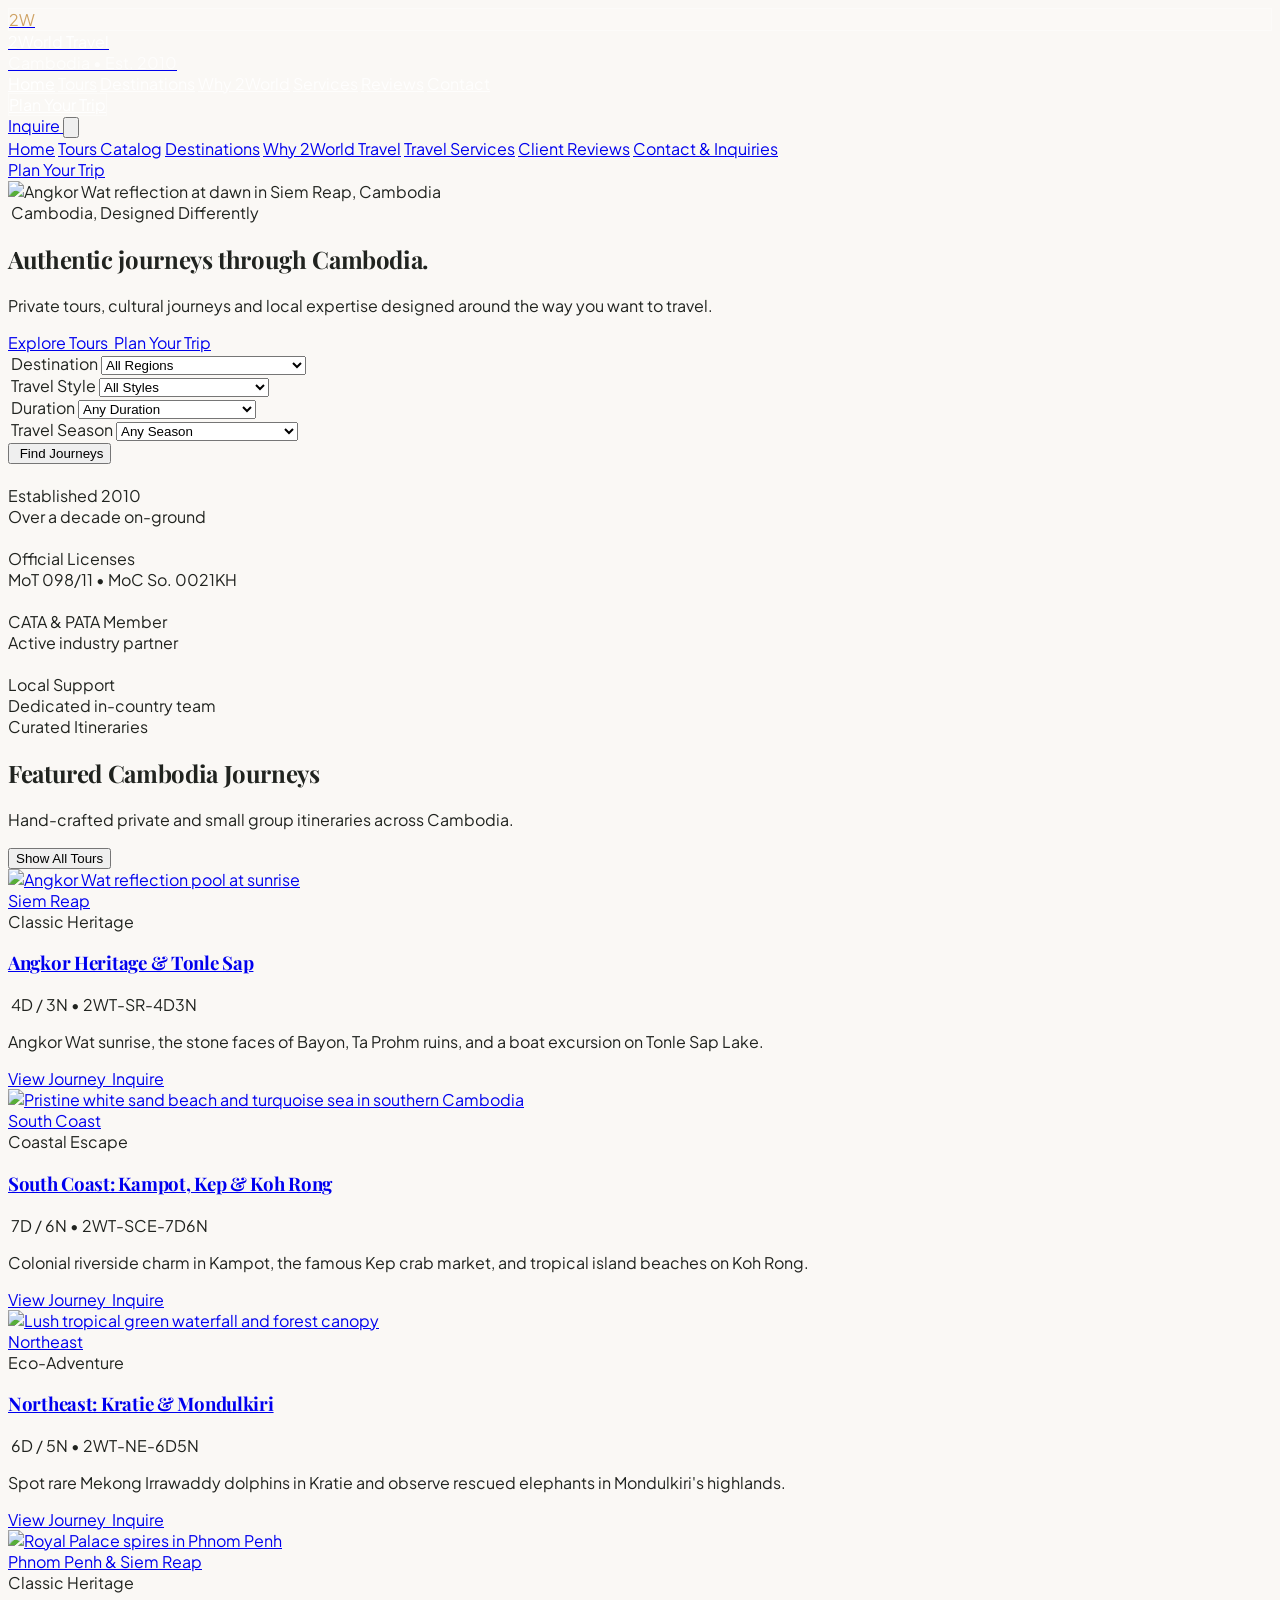
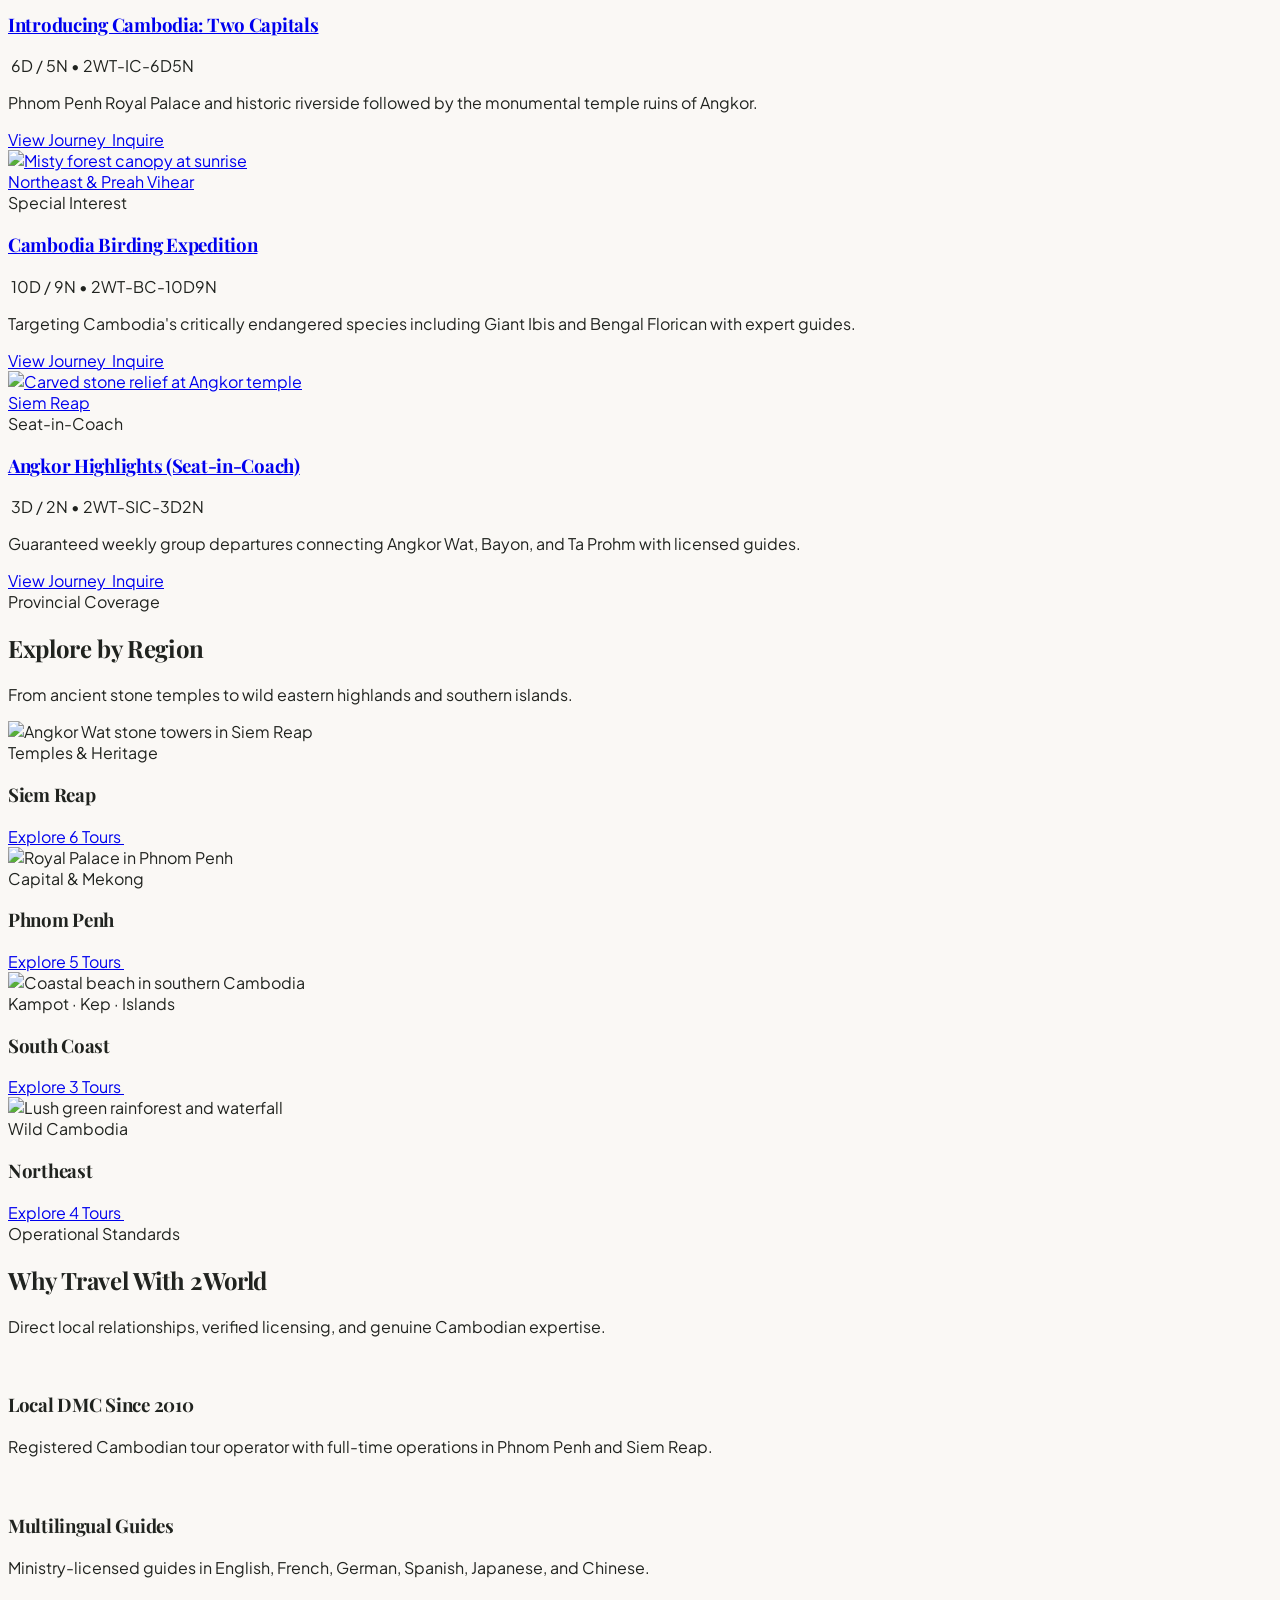
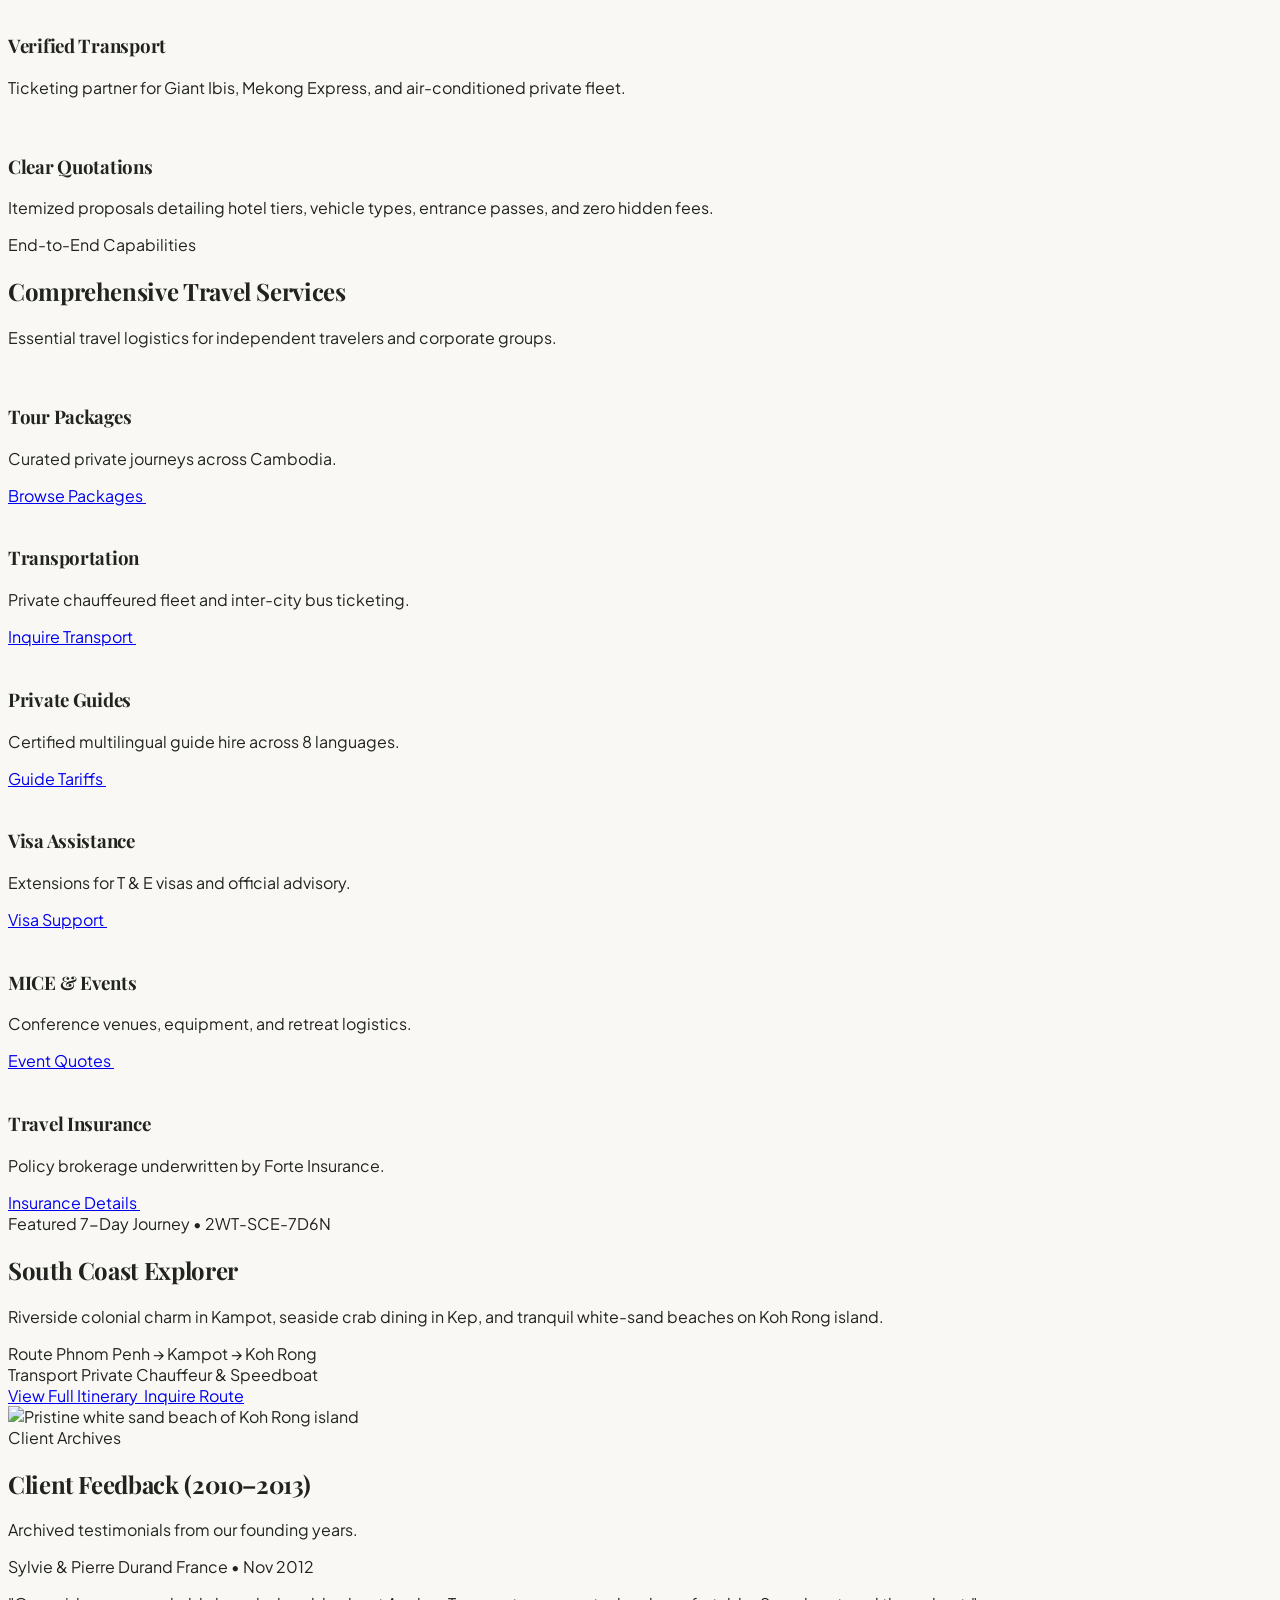
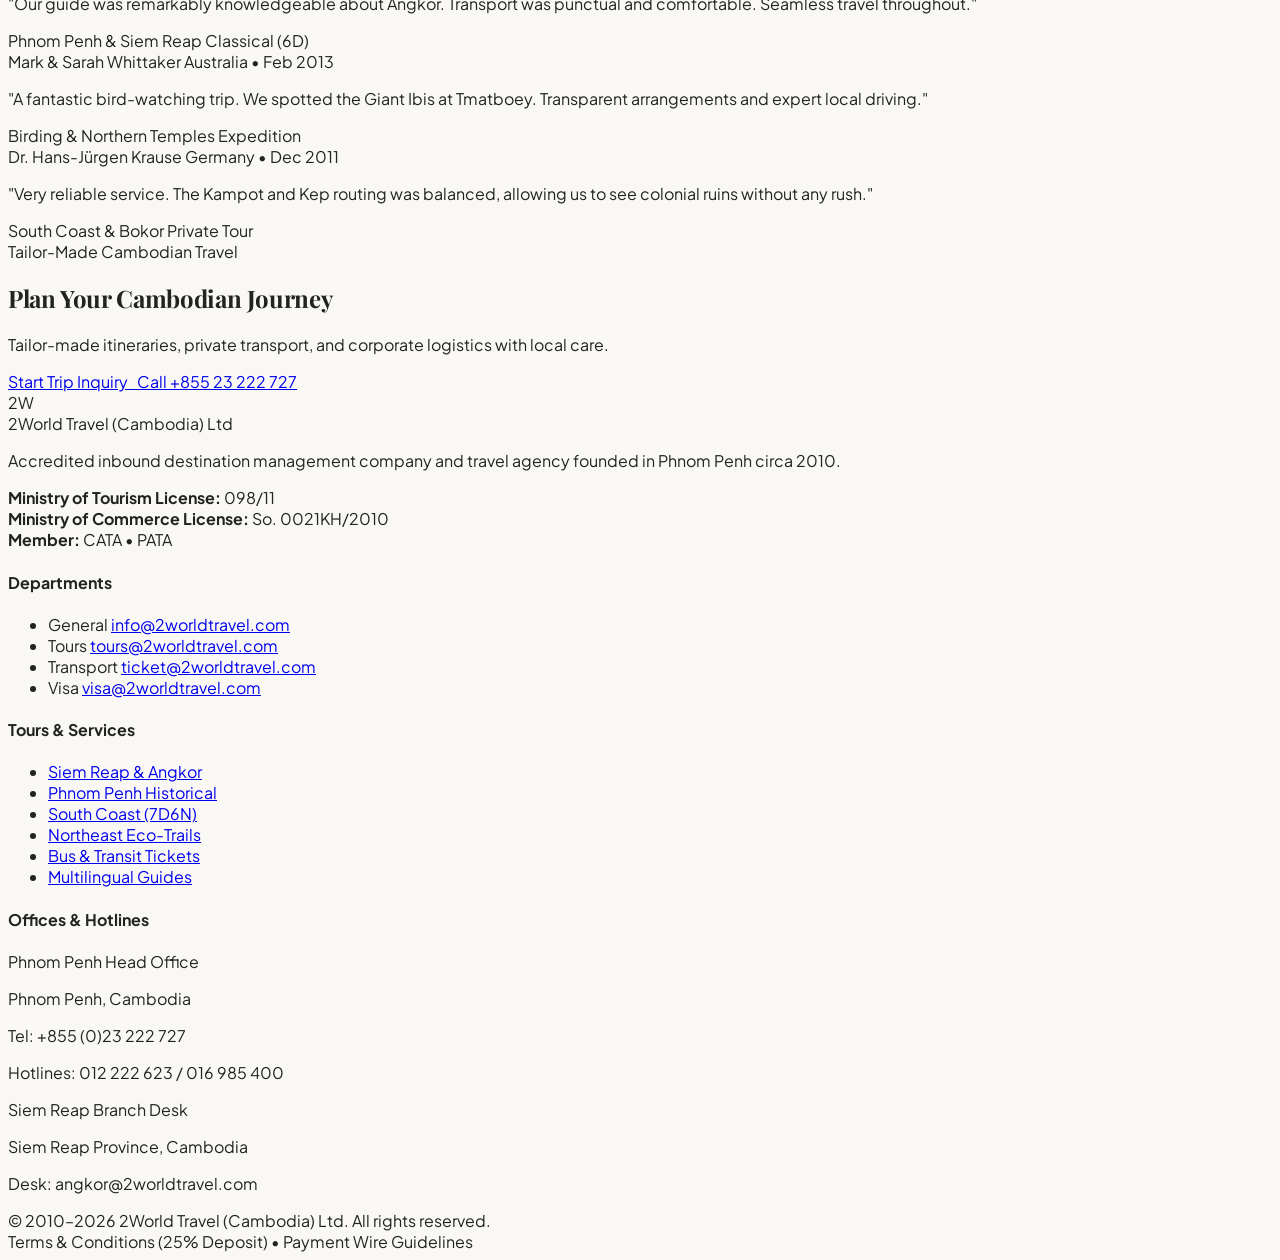
==== commit e5bdc532: "Refactor: Implement mobile-first page flows with dedicated plan-trip.html and tour-detail.html, orga" ====
--- a/index.html
+++ b/index.html
@@ -6,7 +6,7 @@
   <title>2World Travel Cambodia — Inbound Destination Management & Tailored Journeys</title>
   <meta name="description" content="Accredited Cambodia inbound tour operator established in 2010. Multi-day cultural tours, inter-city transport, multilingual guides, visa services, and corporate MICE logistics.">
 
-  <!-- Tailwind CSS CDN with Adapted Gemini Visual Design Tokens -->
+  <!-- Tailwind CSS CDN with Nuanced Organic Palette -->
   <script src="https://cdn.tailwindcss.com"></script>
   <script>
     tailwind.config = {
@@ -15,28 +15,29 @@
           colors: {
             surface: {
               base: '#FAF8F5',
-              raised: '#FFFFFF',
-              warm: '#F4EFE7',
+              warm: '#F7F3EC',
+              soft: '#F3EEE5',
+              sand: '#EFE8DC',
             },
-            forest: {
-              deep: '#1B3B2B',
-              dark: '#142E21',
-              muted: '#244C38',
+            earth: {
+              dark: '#20382E',
+              muted: '#263F34',
+              deep: '#1A2D25',
             },
             text: {
-              primary: '#191C1A',
+              primary: '#20231F',
               muted: '#5C645F',
-              subtle: '#8A928D',
+              subtle: '#878E89',
             },
             terracotta: {
-              DEFAULT: '#C25E38',
-              hover: '#A84F2E',
+              DEFAULT: '#B66E53',
+              hover: '#A2583F',
             },
             gold: {
-              DEFAULT: '#D4A359',
-              muted: '#EAD8B8',
+              DEFAULT: '#CFA365',
+              muted: '#E2D1B3',
             },
-            borderCustom: 'rgba(25, 28, 26, 0.08)',
+            borderCustom: 'rgba(60, 55, 45, 0.10)',
           },
           fontFamily: {
             serif: ['"Playfair Display"', 'Georgia', 'serif'],
@@ -50,16 +51,16 @@
   <!-- Lucide Icons CDN -->
   <script src="https://unpkg.com/lucide@latest"></script>
 
-  <!-- Custom Flat Luxury Stylesheet -->
+  <!-- Custom Stylesheet -->
   <link rel="stylesheet" href="css/styles.css">
 </head>
 <body class="bg-surface-base text-text-primary font-sans antialiased min-h-screen flex flex-col">
 
   <!-- ========================================================================= -->
-  <!-- 1. ADAPTIVE HEADER (Scrim-to-Solid, Seamless Over Hero)                   -->
+  <!-- 1. ADAPTIVE HEADER (Scrim-to-Solid Sandstone, Positioned Over Hero)       -->
   <!-- ========================================================================= -->
   <header id="mainHeader" class="fixed top-0 inset-x-0 z-50">
-    <div class="max-w-7xl mx-auto px-4 sm:px-6 lg:px-8">
+    <div class="max-w-7xl mx-auto px-5 sm:px-6 lg:px-8">
       <div class="flex items-center justify-between h-16 sm:h-[72px] lg:h-20">
         
         <!-- Brand Identity -->
@@ -77,7 +78,7 @@
           </div>
         </a>
 
-        <!-- Desktop Navigation Links (Clean, 14-15px, font-weight 500) -->
+        <!-- Desktop Navigation Links (Spacious, 14-15px font-weight 500) -->
         <nav class="hidden lg:flex items-center space-x-7 text-[14px] font-medium" aria-label="Primary Navigation">
           <a href="index.html" class="nav-link active font-semibold border-b-2 pb-1 transition-luxury">Home</a>
           <a href="#tours" class="nav-link transition-luxury">Tours</a>
@@ -85,30 +86,28 @@
           <a href="#why-us" class="nav-link transition-luxury">Why 2World</a>
           <a href="#services" class="nav-link transition-luxury">Services</a>
           <a href="#reviews" class="nav-link transition-luxury">Reviews</a>
-          <a href="#contact" class="nav-link transition-luxury">Contact</a>
+          <a href="plan-trip.html" class="nav-link transition-luxury">Contact</a>
         </nav>
 
-        <!-- Right CTA: Single Clear Action -->
+        <!-- Right Action: Native Page Link (NO MODALS) -->
         <div class="hidden sm:flex items-center space-x-3">
-          <button 
+          <a 
             id="headerCta"
-            type="button" 
-            onclick="window.openInquiryModal()" 
-            class="px-4 py-2 rounded-md text-xs sm:text-sm font-medium transition-luxury"
+            href="plan-trip.html" 
+            class="px-4 py-2 rounded-md text-xs sm:text-sm font-medium transition-luxury inline-flex items-center"
           >
             Plan Your Trip
-          </button>
+          </a>
         </div>
 
         <!-- Mobile Menu Trigger -->
         <div class="flex lg:hidden items-center space-x-2">
-          <button 
-            type="button" 
-            onclick="window.openInquiryModal()" 
+          <a 
+            href="plan-trip.html" 
             class="sm:hidden px-3 py-1.5 rounded-md text-xs font-semibold bg-terracotta text-white"
           >
             Inquire
-          </button>
+          </a>
           <button 
             id="mobileMenuBtn" 
             type="button" 
@@ -124,30 +123,29 @@
     </div>
 
     <!-- Mobile Drawer Menu (Solid Sandstone Panel with Large Touch Targets) -->
-    <div id="mobileMenu" class="hidden lg:hidden border-t border-[rgba(25,28,26,0.08)] bg-surface-base px-4 pt-3 pb-6 space-y-1">
-      <a href="index.html" class="block py-3 px-3.5 rounded-md text-base font-semibold text-terracotta bg-surface-warm">Home</a>
-      <a href="#tours" class="block py-3 px-3.5 rounded-md text-base font-medium text-text-primary hover:bg-surface-warm border-b border-[rgba(25,28,26,0.04)]">Tours Catalog</a>
-      <a href="#destinations" class="block py-3 px-3.5 rounded-md text-base font-medium text-text-primary hover:bg-surface-warm border-b border-[rgba(25,28,26,0.04)]">Destinations</a>
-      <a href="#why-us" class="block py-3 px-3.5 rounded-md text-base font-medium text-text-primary hover:bg-surface-warm border-b border-[rgba(25,28,26,0.04)]">Why 2World Travel</a>
-      <a href="#services" class="block py-3 px-3.5 rounded-md text-base font-medium text-text-primary hover:bg-surface-warm border-b border-[rgba(25,28,26,0.04)]">Travel Services</a>
-      <a href="#reviews" class="block py-3 px-3.5 rounded-md text-base font-medium text-text-primary hover:bg-surface-warm border-b border-[rgba(25,28,26,0.04)]">Client Reviews</a>
-      <a href="#contact" class="block py-3 px-3.5 rounded-md text-base font-medium text-text-primary hover:bg-surface-warm">Contact & Operations</a>
-      <div class="pt-3 border-t border-[rgba(25,28,26,0.08)]">
-        <button 
-          type="button" 
-          onclick="window.openInquiryModal()" 
-          class="w-full py-3.5 rounded-md text-sm font-semibold bg-forest-deep text-white text-center hover:bg-forest-dark transition-colors"
+    <div id="mobileMenu" class="hidden lg:hidden border-t border-[rgba(60,55,45,0.10)] bg-surface-warm px-5 pt-3 pb-6 space-y-1">
+      <a href="index.html" class="block py-3 px-3.5 rounded-md text-base font-semibold text-terracotta bg-surface-soft">Home</a>
+      <a href="#tours" class="block py-3 px-3.5 rounded-md text-base font-medium text-text-primary hover:bg-surface-soft border-b border-[rgba(60,55,45,0.05)]">Tours Catalog</a>
+      <a href="#destinations" class="block py-3 px-3.5 rounded-md text-base font-medium text-text-primary hover:bg-surface-soft border-b border-[rgba(60,55,45,0.05)]">Destinations</a>
+      <a href="#why-us" class="block py-3 px-3.5 rounded-md text-base font-medium text-text-primary hover:bg-surface-soft border-b border-[rgba(60,55,45,0.05)]">Why 2World Travel</a>
+      <a href="#services" class="block py-3 px-3.5 rounded-md text-base font-medium text-text-primary hover:bg-surface-soft border-b border-[rgba(60,55,45,0.05)]">Travel Services</a>
+      <a href="#reviews" class="block py-3 px-3.5 rounded-md text-base font-medium text-text-primary hover:bg-surface-soft border-b border-[rgba(60,55,45,0.05)]">Client Reviews</a>
+      <a href="plan-trip.html" class="block py-3 px-3.5 rounded-md text-base font-medium text-text-primary hover:bg-surface-soft">Contact & Inquiries</a>
+      <div class="pt-3 border-t border-[rgba(60,55,45,0.10)]">
+        <a 
+          href="plan-trip.html" 
+          class="block w-full py-3.5 rounded-md text-sm font-semibold bg-earth-dark text-white text-center hover:bg-earth-deep transition-colors"
         >
           Plan Your Trip
-        </button>
+        </a>
       </div>
     </div>
   </header>
 
   <!-- ========================================================================= -->
-  <!-- 2. HERO SECTION (80–90vh Desktop, Continuous Composition Behind Nav)       -->
-  <!-- ========================================================================= -->
-  <section class="relative bg-forest-deep text-white overflow-hidden min-h-[85vh] lg:min-h-[88vh] flex flex-col justify-between" aria-labelledby="heroHeading">
+  <!-- 2. HERO SECTION (Immersive Cambodia Photography, Travel-First Feel)       -->
+  <!-- ========================================================================= -->
+  <section class="relative bg-earth-deep text-white overflow-hidden min-h-[85vh] lg:min-h-[88vh] flex flex-col justify-between" aria-labelledby="heroHeading">
     
     <!-- Hero Background Image (Cambodia-focused photography) -->
     <div class="absolute inset-0 z-0">
@@ -157,14 +155,14 @@
         class="w-full h-full object-cover object-center"
       />
       <!-- Top Scrim for Guaranteed Nav Readability -->
-      <div class="absolute inset-x-0 top-0 h-40 bg-gradient-to-b from-black/75 via-black/35 to-transparent pointer-events-none z-10"></div>
+      <div class="absolute inset-x-0 top-0 h-40 bg-gradient-to-b from-[#1A2D25]/85 via-[#1A2D25]/35 to-transparent pointer-events-none z-10"></div>
       <!-- Left-to-Right Natural Reading Gradient Scrim -->
-      <div class="absolute inset-0 bg-gradient-to-r from-[#0A140F]/85 via-[#0A140F]/45 to-transparent pointer-events-none z-10"></div>
+      <div class="absolute inset-0 bg-gradient-to-r from-[#1A2D25]/90 via-[#1A2D25]/45 to-transparent pointer-events-none z-10"></div>
     </div>
 
     <!-- Hero Content (Left-Aligned Editorial Composition, max-width ~500px) -->
-    <div class="relative z-20 max-w-7xl mx-auto px-4 sm:px-6 lg:px-8 pt-28 sm:pt-32 lg:pt-36 pb-12 flex-grow flex flex-col justify-center">
-      <div class="max-w-[520px]">
+    <div class="relative z-20 max-w-7xl mx-auto px-5 sm:px-6 lg:px-8 pt-28 sm:pt-32 lg:pt-36 pb-12 flex-grow flex flex-col justify-center">
+      <div class="max-w-[500px]">
         
         <!-- Small Eyebrow -->
         <div class="text-[11px] uppercase tracking-[0.2em] font-semibold text-gold mb-3 flex items-center">
@@ -172,7 +170,7 @@
           Cambodia, Designed Differently
         </div>
 
-        <!-- Main Headline (48–56px Desktop, 40–46px Tablet, 32–38px Mobile, Line-Height ~1.15) -->
+        <!-- Main Headline (34-38px Mobile, 48-56px Desktop) -->
         <h1 id="heroHeading" class="font-serif text-[34px] sm:text-[44px] lg:text-[52px] font-bold tracking-tight text-white leading-[1.15] mb-4">
           Authentic journeys through Cambodia.
         </h1>
@@ -182,7 +180,7 @@
           Private tours, cultural journeys and local expertise designed around the way you want to travel.
         </p>
 
-        <!-- Two Actions Maximum -->
+        <!-- Two Actions Maximum (Browser-Native Links) -->
         <div class="flex flex-wrap items-center gap-3.5">
           <a 
             href="#tours" 
@@ -191,22 +189,21 @@
             <span>Explore Tours</span>
             <i data-lucide="arrow-right" class="w-4 h-4"></i>
           </a>
-          <button 
-            type="button" 
-            onclick="window.openInquiryModal()" 
+          <a 
+            href="plan-trip.html" 
             class="px-5 py-3 rounded-md text-xs sm:text-sm font-medium border border-white/40 text-white hover:bg-white/10 transition-luxury"
           >
             Plan Your Trip
-          </button>
-        </div>
-
-      </div>
-    </div>
-
-    <!-- Flat Architectural Discovery Filter (Single Horizontal Row Desktop, Vertical Separators) -->
-    <div class="relative z-20 max-w-7xl mx-auto px-4 sm:px-6 lg:px-8 pb-8 sm:pb-10 w-full">
-      <div class="bg-surface-base border border-[rgba(25,28,26,0.12)] rounded-md p-0 shadow-none text-text-primary">
-        <form id="heroSearchForm" class="grid grid-cols-1 sm:grid-cols-2 lg:grid-cols-5 divide-y sm:divide-y-0 lg:divide-x divide-[rgba(25,28,26,0.08)]">
+          </a>
+        </div>
+
+      </div>
+    </div>
+
+    <!-- Flat Architectural Discovery Filter (Integrated Warm Surface, Not Floating) -->
+    <div class="relative z-20 max-w-7xl mx-auto px-5 sm:px-6 lg:px-8 pb-8 sm:pb-10 w-full">
+      <div class="bg-surface-base border border-[rgba(60,55,45,0.12)] rounded-md p-0 shadow-none text-text-primary">
+        <form id="heroSearchForm" class="grid grid-cols-1 sm:grid-cols-2 lg:grid-cols-5 divide-y sm:divide-y-0 lg:divide-x divide-[rgba(60,55,45,0.10)]">
           
           <!-- Field 1: Destination -->
           <div class="p-3.5 sm:p-4">
@@ -297,14 +294,14 @@
   </section>
 
   <!-- ========================================================================= -->
-  <!-- 3. COMPACT TRUST / PROOF ROW (Warm Canvas Surface #F4EFE7)                -->
-  <!-- ========================================================================= -->
-  <section class="bg-surface-warm border-b border-[rgba(25,28,26,0.08)] py-7" aria-label="Key Credibility Metrics">
-    <div class="max-w-7xl mx-auto px-4 sm:px-6 lg:px-8">
+  <!-- 3. COMPACT TRUST / PROOF ROW (Warm Sandstone Surface #F7F3EC)             -->
+  <!-- ========================================================================= -->
+  <section class="bg-surface-warm border-b border-[rgba(60,55,45,0.10)] py-7" aria-label="Key Credibility Metrics">
+    <div class="max-w-7xl mx-auto px-5 sm:px-6 lg:px-8">
       <div class="grid grid-cols-2 lg:grid-cols-4 gap-6 text-left">
         
         <div class="flex items-center space-x-3">
-          <div class="w-8 h-8 rounded-md bg-white border border-[rgba(25,28,26,0.08)] text-forest-deep flex items-center justify-center flex-shrink-0">
+          <div class="w-8 h-8 rounded-md bg-surface-soft border border-[rgba(60,55,45,0.10)] text-earth-dark flex items-center justify-center flex-shrink-0">
             <i data-lucide="landmark" class="w-4 h-4"></i>
           </div>
           <div>
@@ -314,7 +311,7 @@
         </div>
 
         <div class="flex items-center space-x-3">
-          <div class="w-8 h-8 rounded-md bg-white border border-[rgba(25,28,26,0.08)] text-forest-deep flex items-center justify-center flex-shrink-0">
+          <div class="w-8 h-8 rounded-md bg-surface-soft border border-[rgba(60,55,45,0.10)] text-earth-dark flex items-center justify-center flex-shrink-0">
             <i data-lucide="shield-check" class="w-4 h-4"></i>
           </div>
           <div>
@@ -324,7 +321,7 @@
         </div>
 
         <div class="flex items-center space-x-3">
-          <div class="w-8 h-8 rounded-md bg-white border border-[rgba(25,28,26,0.08)] text-forest-deep flex items-center justify-center flex-shrink-0">
+          <div class="w-8 h-8 rounded-md bg-surface-soft border border-[rgba(60,55,45,0.10)] text-earth-dark flex items-center justify-center flex-shrink-0">
             <i data-lucide="globe" class="w-4 h-4"></i>
           </div>
           <div>
@@ -334,7 +331,7 @@
         </div>
 
         <div class="flex items-center space-x-3">
-          <div class="w-8 h-8 rounded-md bg-white border border-[rgba(25,28,26,0.08)] text-forest-deep flex items-center justify-center flex-shrink-0">
+          <div class="w-8 h-8 rounded-md bg-surface-soft border border-[rgba(60,55,45,0.10)] text-earth-dark flex items-center justify-center flex-shrink-0">
             <i data-lucide="headphones" class="w-4 h-4"></i>
           </div>
           <div>
@@ -348,18 +345,18 @@
   </section>
 
   <!-- ========================================================================= -->
-  <!-- 4. FEATURED TOURS (80–96px Desktop Rhythm, Structured Card Grid)           -->
-  <!-- ========================================================================= -->
-  <section id="tours" class="py-20 lg:py-24 bg-surface-base" aria-labelledby="toursHeading">
-    <div class="max-w-7xl mx-auto px-4 sm:px-6 lg:px-8">
+  <!-- 4. FEATURED TOURS (Soft Sandstone Base #FAF8F5, Structured 16:10 Grid)    -->
+  <!-- ========================================================================= -->
+  <section id="tours" class="py-16 sm:py-20 lg:py-24 bg-surface-base" aria-labelledby="toursHeading">
+    <div class="max-w-7xl mx-auto px-5 sm:px-6 lg:px-8">
       
-      <!-- Section Header (Clear Hierarchy: Eyebrow, 32-36px Heading, 1 Sentence) -->
+      <!-- Section Header -->
       <div class="flex flex-col md:flex-row md:items-end justify-between mb-10">
         <div>
           <span class="text-[11px] uppercase tracking-wider font-semibold text-terracotta mb-1.5 block">
             Curated Itineraries
           </span>
-          <h2 id="toursHeading" class="font-serif text-[30px] sm:text-[36px] font-bold text-text-primary tracking-tight">
+          <h2 id="toursHeading" class="font-serif text-[28px] sm:text-[36px] font-bold text-text-primary tracking-tight">
             Featured Cambodia Journeys
           </h2>
           <p class="mt-1 text-xs sm:text-sm text-text-muted">
@@ -386,21 +383,21 @@
   </section>
 
   <!-- ========================================================================= -->
-  <!-- 5. CAMBODIAN DESTINATIONS (Editorial Image Mosaic, Surface Raised #FFFFFF)-->
-  <!-- ========================================================================= -->
-  <section id="destinations" class="py-20 lg:py-24 bg-surface-raised border-t border-[rgba(25,28,26,0.08)]" aria-labelledby="destHeading">
-    <div class="max-w-7xl mx-auto px-4 sm:px-6 lg:px-8">
+  <!-- 5. CAMBODIAN DESTINATIONS (Editorial Image Mosaic, Soft Surface #F3EEE5)  -->
+  <!-- ========================================================================= -->
+  <section id="destinations" class="py-16 sm:py-20 lg:py-24 bg-surface-soft border-t border-[rgba(60,55,45,0.10)]" aria-labelledby="destHeading">
+    <div class="max-w-7xl mx-auto px-5 sm:px-6 lg:px-8">
       
       <!-- Header -->
       <div class="max-w-2xl mb-10">
         <span class="text-[11px] uppercase tracking-wider font-semibold text-terracotta mb-1.5 block">
           Provincial Coverage
         </span>
-        <h2 id="destHeading" class="font-serif text-[30px] sm:text-[36px] font-bold text-text-primary tracking-tight">
+        <h2 id="destHeading" class="font-serif text-[28px] sm:text-[36px] font-bold text-text-primary tracking-tight">
           Explore by Region
         </h2>
         <p class="mt-1 text-xs sm:text-sm text-text-muted">
-          From ancient temples to wild eastern highlands and southern islands.
+          From ancient stone temples to wild eastern highlands and southern islands.
         </p>
       </div>
 
@@ -413,82 +410,74 @@
   </section>
 
   <!-- ========================================================================= -->
-  <!-- 6. WHY TRAVEL WITH 2WORLD (Horizontal Benefits, Surface Warm #F4EFE7)     -->
-  <!-- ========================================================================= -->
-  <section id="why-us" class="py-20 lg:py-24 bg-surface-warm border-t border-[rgba(25,28,26,0.08)]" aria-labelledby="whyHeading">
-    <div class="max-w-7xl mx-auto px-4 sm:px-6 lg:px-8">
+  <!-- 6. WHY TRAVEL WITH 2WORLD (OPEN HORIZONTAL BENEFITS, NO BOXED CARD STACK) -->
+  <!-- ========================================================================= -->
+  <section id="why-us" class="py-16 sm:py-20 lg:py-24 bg-surface-warm border-t border-[rgba(60,55,45,0.10)]" aria-labelledby="whyHeading">
+    <div class="max-w-7xl mx-auto px-5 sm:px-6 lg:px-8">
+      
+      <div class="max-w-2xl mb-12">
+        <span class="text-[11px] uppercase tracking-wider font-semibold text-terracotta mb-1.5 block">
+          Operational Standards
+        </span>
+        <h2 id="whyHeading" class="font-serif text-[28px] sm:text-[36px] font-bold text-text-primary tracking-tight">
+          Why Travel With 2World
+        </h2>
+        <p class="mt-1 text-xs sm:text-sm text-text-muted">
+          Direct local relationships, verified licensing, and genuine Cambodian expertise.
+        </p>
+      </div>
+
+      <!-- Open Horizontal Layout (Icon + Title + Description + Thin Separators, NO heavy cards!) -->
+      <div class="grid grid-cols-1 sm:grid-cols-2 lg:grid-cols-4 gap-8 lg:divide-x lg:divide-[rgba(60,55,45,0.10)]">
+        
+        <div class="lg:pr-6">
+          <i data-lucide="landmark" class="w-6 h-6 text-earth-dark mb-3"></i>
+          <h3 class="font-serif font-bold text-base text-text-primary mb-1.5">Local DMC Since 2010</h3>
+          <p class="text-xs text-text-muted leading-relaxed">
+            Registered Cambodian tour operator with full-time operations in Phnom Penh and Siem Reap.
+          </p>
+        </div>
+
+        <div class="lg:px-6">
+          <i data-lucide="languages" class="w-6 h-6 text-earth-dark mb-3"></i>
+          <h3 class="font-serif font-bold text-base text-text-primary mb-1.5">Multilingual Guides</h3>
+          <p class="text-xs text-text-muted leading-relaxed">
+            Ministry-licensed guides in English, French, German, Spanish, Japanese, and Chinese.
+          </p>
+        </div>
+
+        <div class="lg:px-6">
+          <i data-lucide="bus" class="w-6 h-6 text-earth-dark mb-3"></i>
+          <h3 class="font-serif font-bold text-base text-text-primary mb-1.5">Verified Transport</h3>
+          <p class="text-xs text-text-muted leading-relaxed">
+            Ticketing partner for Giant Ibis, Mekong Express, and air-conditioned private fleet.
+          </p>
+        </div>
+
+        <div class="lg:pl-6">
+          <i data-lucide="shield-check" class="w-6 h-6 text-earth-dark mb-3"></i>
+          <h3 class="font-serif font-bold text-base text-text-primary mb-1.5">Clear Quotations</h3>
+          <p class="text-xs text-text-muted leading-relaxed">
+            Itemized proposals detailing hotel tiers, vehicle types, entrance passes, and zero hidden fees.
+          </p>
+        </div>
+
+      </div>
+
+    </div>
+  </section>
+
+  <!-- ========================================================================= -->
+  <!-- 7. TRAVEL SERVICES (Minimal Grid with Thin Borders, Surface Base #FAF8F5) -->
+  <!-- ========================================================================= -->
+  <section id="services" class="py-16 sm:py-20 lg:py-24 bg-surface-base border-t border-[rgba(60,55,45,0.10)]" aria-labelledby="servicesHeading">
+    <div class="max-w-7xl mx-auto px-5 sm:px-6 lg:px-8">
       
       <div class="max-w-2xl mb-10">
         <span class="text-[11px] uppercase tracking-wider font-semibold text-terracotta mb-1.5 block">
-          Operational Standards
+          End-to-End Capabilities
         </span>
-        <h2 id="whyHeading" class="font-serif text-[30px] sm:text-[36px] font-bold text-text-primary tracking-tight">
-          Why Travel With 2World
-        </h2>
-        <p class="mt-1 text-xs sm:text-sm text-text-muted">
-          Direct local relationships, verified licensing, and genuine expertise.
-        </p>
-      </div>
-
-      <!-- Simple Horizontal Benefits Layout -->
-      <div class="grid grid-cols-1 sm:grid-cols-2 lg:grid-cols-4 gap-6">
-        
-        <div class="bg-surface-raised p-5 rounded-md border border-[rgba(25,28,26,0.08)]">
-          <div class="w-8 h-8 rounded-md bg-surface-base border border-[rgba(25,28,26,0.08)] text-forest-deep flex items-center justify-center mb-3">
-            <i data-lucide="landmark" class="w-4 h-4"></i>
-          </div>
-          <h3 class="font-bold text-sm text-text-primary mb-1">Local DMC Since 2010</h3>
-          <p class="text-xs text-text-muted leading-relaxed">
-            Registered Cambodian tour operator with offices in Phnom Penh and Siem Reap.
-          </p>
-        </div>
-
-        <div class="bg-surface-raised p-5 rounded-md border border-[rgba(25,28,26,0.08)]">
-          <div class="w-8 h-8 rounded-md bg-surface-base border border-[rgba(25,28,26,0.08)] text-forest-deep flex items-center justify-center mb-3">
-            <i data-lucide="languages" class="w-4 h-4"></i>
-          </div>
-          <h3 class="font-bold text-sm text-text-primary mb-1">Multilingual Guides</h3>
-          <p class="text-xs text-text-muted leading-relaxed">
-            Ministry-licensed guides in English, French, German, Spanish, and Japanese.
-          </p>
-        </div>
-
-        <div class="bg-surface-raised p-5 rounded-md border border-[rgba(25,28,26,0.08)]">
-          <div class="w-8 h-8 rounded-md bg-surface-base border border-[rgba(25,28,26,0.08)] text-forest-deep flex items-center justify-center mb-3">
-            <i data-lucide="bus" class="w-4 h-4"></i>
-          </div>
-          <h3 class="font-bold text-sm text-text-primary mb-1">Verified Transport</h3>
-          <p class="text-xs text-text-muted leading-relaxed">
-            Ticketing partner for Giant Ibis, Mekong Express, and private vehicles.
-          </p>
-        </div>
-
-        <div class="bg-surface-raised p-5 rounded-md border border-[rgba(25,28,26,0.08)]">
-          <div class="w-8 h-8 rounded-md bg-surface-base border border-[rgba(25,28,26,0.08)] text-forest-deep flex items-center justify-center mb-3">
-            <i data-lucide="shield-check" class="w-4 h-4"></i>
-          </div>
-          <h3 class="font-bold text-sm text-text-primary mb-1">Clear Quotations</h3>
-          <p class="text-xs text-text-muted leading-relaxed">
-            Itemized proposals detailing hotel tiers, transport, and zero hidden fees.
-          </p>
-        </div>
-
-      </div>
-
-    </div>
-  </section>
-
-  <!-- ========================================================================= -->
-  <!-- 7. TRAVEL SERVICES (Minimal Icon + Title Grid With Thin Borders)          -->
-  <!-- ========================================================================= -->
-  <section id="services" class="py-20 lg:py-24 bg-surface-base border-t border-[rgba(25,28,26,0.08)]" aria-labelledby="servicesHeading">
-    <div class="max-w-7xl mx-auto px-4 sm:px-6 lg:px-8">
-      
-      <div class="max-w-2xl mb-10">
-        <span class="text-[11px] uppercase tracking-wider font-semibold text-terracotta mb-1.5 block">
-          End-to-End Services
-        </span>
-        <h2 id="servicesHeading" class="font-serif text-[30px] sm:text-[36px] font-bold text-text-primary tracking-tight">
+        <h2 id="servicesHeading" class="font-serif text-[28px] sm:text-[36px] font-bold text-text-primary tracking-tight">
           Comprehensive Travel Services
         </h2>
         <p class="mt-1 text-xs sm:text-sm text-text-muted">
@@ -497,10 +486,10 @@
       </div>
 
       <!-- Minimal Grid with Hairline Borders -->
-      <div class="grid grid-cols-1 sm:grid-cols-2 lg:grid-cols-3 border border-[rgba(25,28,26,0.08)] rounded-md overflow-hidden bg-surface-raised">
+      <div class="grid grid-cols-1 sm:grid-cols-2 lg:grid-cols-3 border border-[rgba(60,55,45,0.10)] rounded-md overflow-hidden bg-surface-warm">
         
         <!-- Service 1: Tour Packages -->
-        <div class="p-6 border-b sm:border-b-0 sm:border-r border-[rgba(25,28,26,0.08)] hover:bg-surface-base transition-colors">
+        <div class="p-6 border-b sm:border-b-0 sm:border-r border-[rgba(60,55,45,0.10)] hover:bg-surface-base transition-colors">
           <i data-lucide="compass" class="w-5 h-5 text-terracotta mb-2"></i>
           <h3 class="font-bold text-sm text-text-primary mb-1">Tour Packages</h3>
           <p class="text-xs text-text-muted mb-3">Curated private journeys across Cambodia.</p>
@@ -511,47 +500,47 @@
         </div>
 
         <!-- Service 2: Transportation -->
-        <div class="p-6 border-b sm:border-b-0 lg:border-r border-[rgba(25,28,26,0.08)] hover:bg-surface-base transition-colors">
+        <div class="p-6 border-b sm:border-b-0 lg:border-r border-[rgba(60,55,45,0.10)] hover:bg-surface-base transition-colors">
           <i data-lucide="bus" class="w-5 h-5 text-terracotta mb-2"></i>
           <h3 class="font-bold text-sm text-text-primary mb-1">Transportation</h3>
           <p class="text-xs text-text-muted mb-3">Private chauffeured fleet and inter-city bus ticketing.</p>
-          <button type="button" onclick="window.openInquiryModal('TRANS-TICKET', 'Transport Booking')" class="inline-flex items-center text-xs font-semibold text-terracotta hover:underline">
+          <a href="plan-trip.html?service=transport" class="inline-flex items-center text-xs font-semibold text-terracotta hover:underline">
             <span>Inquire Transport</span>
             <i data-lucide="arrow-right" class="w-3 h-3 ml-1"></i>
-          </button>
+          </a>
         </div>
 
         <!-- Service 3: Private Guides -->
-        <div class="p-6 border-b lg:border-b-0 border-[rgba(25,28,26,0.08)] hover:bg-surface-base transition-colors">
+        <div class="p-6 border-b lg:border-b-0 border-[rgba(60,55,45,0.10)] hover:bg-surface-base transition-colors">
           <i data-lucide="languages" class="w-5 h-5 text-terracotta mb-2"></i>
           <h3 class="font-bold text-sm text-text-primary mb-1">Private Guides</h3>
           <p class="text-xs text-text-muted mb-3">Certified multilingual guide hire across 8 languages.</p>
-          <button type="button" onclick="window.openInquiryModal('GUIDE-DESK', 'Guide Services')" class="inline-flex items-center text-xs font-semibold text-terracotta hover:underline">
+          <a href="plan-trip.html?service=guides" class="inline-flex items-center text-xs font-semibold text-terracotta hover:underline">
             <span>Guide Tariffs</span>
             <i data-lucide="arrow-right" class="w-3 h-3 ml-1"></i>
-          </button>
+          </a>
         </div>
 
         <!-- Service 4: Visa Assistance -->
-        <div class="p-6 border-b sm:border-b-0 sm:border-r border-[rgba(25,28,26,0.08)] hover:bg-surface-base transition-colors">
+        <div class="p-6 border-b sm:border-b-0 sm:border-r border-[rgba(60,55,45,0.10)] hover:bg-surface-base transition-colors">
           <i data-lucide="file-text" class="w-5 h-5 text-terracotta mb-2"></i>
           <h3 class="font-bold text-sm text-text-primary mb-1">Visa Assistance</h3>
           <p class="text-xs text-text-muted mb-3">Extensions for T & E visas and official advisory.</p>
-          <button type="button" onclick="window.openInquiryModal('VISA-DESK', 'Visa Services')" class="inline-flex items-center text-xs font-semibold text-terracotta hover:underline">
+          <a href="plan-trip.html?service=visa" class="inline-flex items-center text-xs font-semibold text-terracotta hover:underline">
             <span>Visa Support</span>
             <i data-lucide="arrow-right" class="w-3 h-3 ml-1"></i>
-          </button>
+          </a>
         </div>
 
         <!-- Service 5: MICE & Corporate -->
-        <div class="p-6 border-b sm:border-b-0 lg:border-r border-[rgba(25,28,26,0.08)] hover:bg-surface-base transition-colors">
+        <div class="p-6 border-b sm:border-b-0 lg:border-r border-[rgba(60,55,45,0.10)] hover:bg-surface-base transition-colors">
           <i data-lucide="briefcase" class="w-5 h-5 text-terracotta mb-2"></i>
           <h3 class="font-bold text-sm text-text-primary mb-1">MICE & Events</h3>
           <p class="text-xs text-text-muted mb-3">Conference venues, equipment, and retreat logistics.</p>
-          <button type="button" onclick="window.openInquiryModal('MICE-DESK', 'MICE Proposal')" class="inline-flex items-center text-xs font-semibold text-terracotta hover:underline">
+          <a href="plan-trip.html?service=mice" class="inline-flex items-center text-xs font-semibold text-terracotta hover:underline">
             <span>Event Quotes</span>
             <i data-lucide="arrow-right" class="w-3 h-3 ml-1"></i>
-          </button>
+          </a>
         </div>
 
         <!-- Service 6: Travel Insurance -->
@@ -559,10 +548,10 @@
           <i data-lucide="shield" class="w-5 h-5 text-terracotta mb-2"></i>
           <h3 class="font-bold text-sm text-text-primary mb-1">Travel Insurance</h3>
           <p class="text-xs text-text-muted mb-3">Policy brokerage underwritten by Forte Insurance.</p>
-          <button type="button" onclick="window.openInquiryModal('INS-DESK', 'Travel Insurance')" class="inline-flex items-center text-xs font-semibold text-terracotta hover:underline">
+          <a href="plan-trip.html?service=insurance" class="inline-flex items-center text-xs font-semibold text-terracotta hover:underline">
             <span>Insurance Details</span>
             <i data-lucide="arrow-right" class="w-3 h-3 ml-1"></i>
-          </button>
+          </a>
         </div>
 
       </div>
@@ -571,20 +560,20 @@
   </section>
 
   <!-- ========================================================================= -->
-  <!-- 8. FEATURED JOURNEY (Large Asymmetric Editorial Feature, #1B3B2B)         -->
-  <!-- ========================================================================= -->
-  <section class="py-20 lg:py-24 bg-forest-deep text-white overflow-hidden border-t border-forest-dark" aria-labelledby="spotlightHeading">
-    <div class="max-w-7xl mx-auto px-4 sm:px-6 lg:px-8">
+  <!-- 8. FEATURED JOURNEY (Muted Dark Earth Section #20382E, 60% Image Spread)  -->
+  <!-- ========================================================================= -->
+  <section class="py-16 sm:py-20 lg:py-24 bg-earth-dark text-white overflow-hidden border-t border-earth-deep" aria-labelledby="spotlightHeading">
+    <div class="max-w-7xl mx-auto px-5 sm:px-6 lg:px-8">
       
       <div class="grid grid-cols-1 lg:grid-cols-12 gap-8 lg:gap-12 items-center">
         
-        <!-- Left Column -->
-        <div class="lg:col-span-6 space-y-5">
-          <div class="inline-flex items-center px-2 py-0.5 rounded-sm text-[11px] font-semibold bg-terracotta/20 text-terracotta-hover border border-terracotta/40">
+        <!-- Left Editorial Narrative -->
+        <div class="lg:col-span-5 space-y-5">
+          <div class="inline-flex items-center px-2 py-0.5 rounded-sm text-[11px] font-semibold bg-terracotta/20 text-stone-200 border border-terracotta/40">
             Featured 7-Day Journey &bull; 2WT-SCE-7D6N
           </div>
           
-          <h2 id="spotlightHeading" class="font-serif text-[30px] sm:text-[38px] font-bold text-white tracking-tight leading-tight">
+          <h2 id="spotlightHeading" class="font-serif text-[28px] sm:text-[38px] font-bold text-white tracking-tight leading-tight">
             South Coast Explorer
           </h2>
           
@@ -593,39 +582,38 @@
           </p>
 
           <div class="grid grid-cols-2 gap-4 pt-1">
-            <div class="p-3.5 rounded-md bg-forest-dark border border-forest-muted">
+            <div class="p-3.5 rounded-md bg-earth-deep border border-earth-muted">
               <span class="block text-[10px] uppercase text-gold font-bold mb-0.5">Route</span>
               <span class="text-xs text-stone-200">Phnom Penh &rarr; Kampot &rarr; Koh Rong</span>
             </div>
-            <div class="p-3.5 rounded-md bg-forest-dark border border-forest-muted">
+            <div class="p-3.5 rounded-md bg-earth-deep border border-earth-muted">
               <span class="block text-[10px] uppercase text-gold font-bold mb-0.5">Transport</span>
               <span class="text-xs text-stone-200">Private Chauffeur & Speedboat</span>
             </div>
           </div>
 
           <div class="pt-2 flex flex-wrap items-center gap-3">
-            <button 
-              type="button" 
-              onclick="window.openInquiryModal('2WT-SCE-7D6N', 'South Coast Explorer 7D6N')" 
-              class="px-4 py-2.5 rounded-md text-xs sm:text-sm font-semibold bg-terracotta text-white hover:bg-terracotta-hover transition-luxury inline-flex items-center"
-            >
-              <span>Inquire Route</span>
-              <i data-lucide="arrow-right" class="w-3.5 h-3.5 ml-1.5"></i>
-            </button>
             <a 
               href="tour-detail.html?code=2WT-SCE-7D6N" 
-              class="px-4 py-2.5 rounded-md text-xs sm:text-sm font-medium text-stone-300 hover:text-white bg-forest-dark border border-forest-muted transition-colors"
+              class="px-5 py-2.5 rounded-md text-xs sm:text-sm font-semibold bg-terracotta text-white hover:bg-terracotta-hover transition-luxury inline-flex items-center space-x-1.5"
             >
-              View Itinerary
+              <span>View Full Itinerary</span>
+              <i data-lucide="arrow-right" class="w-3.5 h-3.5"></i>
             </a>
-          </div>
-        </div>
-
-        <!-- Right Column -->
-        <div class="lg:col-span-6">
-          <div class="relative rounded-md overflow-hidden border border-forest-muted aspect-[16/10] sm:aspect-[4/3] bg-stone-900">
+            <a 
+              href="plan-trip.html?tour=2WT-SCE-7D6N" 
+              class="px-4 py-2.5 rounded-md text-xs sm:text-sm font-medium text-stone-300 hover:text-white bg-earth-deep border border-earth-muted transition-colors"
+            >
+              Inquire Route
+            </a>
+          </div>
+        </div>
+
+        <!-- Right Large Photography Spread (60% Desktop Width) -->
+        <div class="lg:col-span-7">
+          <div class="relative rounded-md overflow-hidden border border-earth-muted aspect-[16/10] bg-stone-900">
             <img 
-              src="https://images.unsplash.com/photo-1544644181-1484b3fdfc62?auto=format&fit=crop&w=1200&q=80" 
+              src="https://images.unsplash.com/photo-1544644181-1484b3fdfc62?auto=format&fit=crop&w=1400&q=80" 
               alt="Pristine white sand beach of Koh Rong island" 
               class="w-full h-full object-cover"
             />
@@ -638,16 +626,16 @@
   </section>
 
   <!-- ========================================================================= -->
-  <!-- 9. HISTORICAL TESTIMONIALS (Quiet Editorial Cards, Surface Base #FAF8F5)  -->
-  <!-- ========================================================================= -->
-  <section id="reviews" class="py-20 lg:py-24 bg-surface-base border-t border-[rgba(25,28,26,0.08)]" aria-labelledby="reviewsHeading">
-    <div class="max-w-7xl mx-auto px-4 sm:px-6 lg:px-8">
+  <!-- 9. HISTORICAL TESTIMONIALS (Warm Sandstone Canvas #F7F3EC)                -->
+  <!-- ========================================================================= -->
+  <section id="reviews" class="py-16 sm:py-20 lg:py-24 bg-surface-warm border-t border-[rgba(60,55,45,0.10)]" aria-labelledby="reviewsHeading">
+    <div class="max-w-7xl mx-auto px-5 sm:px-6 lg:px-8">
       
       <div class="max-w-2xl mb-10">
         <span class="text-[11px] uppercase tracking-wider font-semibold text-terracotta mb-1.5 block">
           Client Archives
         </span>
-        <h2 id="reviewsHeading" class="font-serif text-[30px] sm:text-[36px] font-bold text-text-primary tracking-tight">
+        <h2 id="reviewsHeading" class="font-serif text-[28px] sm:text-[36px] font-bold text-text-primary tracking-tight">
           Client Feedback (2010–2013)
         </h2>
         <p class="mt-1 text-xs sm:text-sm text-text-muted">
@@ -659,9 +647,9 @@
       <div class="grid grid-cols-1 md:grid-cols-3 gap-6">
         
         <!-- Review 1 -->
-        <article class="bg-surface-raised p-5 rounded-md border border-[rgba(25,28,26,0.08)] flex flex-col justify-between">
+        <article class="bg-surface-base p-5 rounded-md border border-[rgba(60,55,45,0.10)] flex flex-col justify-between">
           <div>
-            <div class="flex items-center justify-between text-xs text-text-subtle mb-3 pb-2 border-b border-[rgba(25,28,26,0.04)]">
+            <div class="flex items-center justify-between text-xs text-text-subtle mb-3 pb-2 border-b border-[rgba(60,55,45,0.06)]">
               <span class="font-semibold text-terracotta">Sylvie & Pierre Durand</span>
               <span>France &bull; Nov 2012</span>
             </div>
@@ -675,9 +663,9 @@
         </article>
 
         <!-- Review 2 -->
-        <article class="bg-surface-raised p-5 rounded-md border border-[rgba(25,28,26,0.08)] flex flex-col justify-between">
+        <article class="bg-surface-base p-5 rounded-md border border-[rgba(60,55,45,0.10)] flex flex-col justify-between">
           <div>
-            <div class="flex items-center justify-between text-xs text-text-subtle mb-3 pb-2 border-b border-[rgba(25,28,26,0.04)]">
+            <div class="flex items-center justify-between text-xs text-text-subtle mb-3 pb-2 border-b border-[rgba(60,55,45,0.06)]">
               <span class="font-semibold text-terracotta">Mark & Sarah Whittaker</span>
               <span>Australia &bull; Feb 2013</span>
             </div>
@@ -691,9 +679,9 @@
         </article>
 
         <!-- Review 3 -->
-        <article class="bg-surface-raised p-5 rounded-md border border-[rgba(25,28,26,0.08)] flex flex-col justify-between">
+        <article class="bg-surface-base p-5 rounded-md border border-[rgba(60,55,45,0.10)] flex flex-col justify-between">
           <div>
-            <div class="flex items-center justify-between text-xs text-text-subtle mb-3 pb-2 border-b border-[rgba(25,28,26,0.04)]">
+            <div class="flex items-center justify-between text-xs text-text-subtle mb-3 pb-2 border-b border-[rgba(60,55,45,0.06)]">
               <span class="font-semibold text-terracotta">Dr. Hans-Jürgen Krause</span>
               <span>Germany &bull; Dec 2011</span>
             </div>
@@ -712,11 +700,11 @@
   </section>
 
   <!-- ========================================================================= -->
-  <!-- 10. CONVERSION CTA (Deep Forest Banner #1B3B2B)                           -->
-  <!-- ========================================================================= -->
-  <section id="contact" class="py-16 sm:py-20 bg-forest-deep text-white relative overflow-hidden border-t border-forest-dark" aria-labelledby="ctaHeading">
-    <div class="max-w-7xl mx-auto px-4 sm:px-6 lg:px-8">
-      <div class="bg-forest-dark rounded-md p-8 sm:p-10 border border-forest-muted flex flex-col lg:flex-row items-center justify-between gap-6">
+  <!-- 10. CONVERSION CTA (Deep Earth Section #1A2D25, Native Link)              -->
+  <!-- ========================================================================= -->
+  <section id="contact" class="py-16 sm:py-20 bg-earth-deep text-white relative overflow-hidden border-t border-earth-dark" aria-labelledby="ctaHeading">
+    <div class="max-w-7xl mx-auto px-5 sm:px-6 lg:px-8">
+      <div class="bg-earth-dark rounded-md p-8 sm:p-10 border border-earth-muted flex flex-col lg:flex-row items-center justify-between gap-6">
         
         <div class="max-w-xl text-center lg:text-left">
           <span class="text-[10px] uppercase font-bold tracking-wider text-gold mb-1 block">
@@ -731,19 +719,18 @@
         </div>
 
         <div class="flex flex-col sm:flex-row items-center gap-3 flex-shrink-0 w-full sm:w-auto">
-          <button 
-            type="button" 
-            onclick="window.openInquiryModal()" 
-            class="w-full sm:w-auto px-5 py-2.5 rounded-md text-xs sm:text-sm font-semibold bg-terracotta hover:bg-terracotta-hover text-white transition-luxury text-center inline-flex items-center justify-center"
+          <a 
+            href="plan-trip.html" 
+            class="w-full sm:w-auto px-6 py-3.5 rounded-md text-xs sm:text-sm font-semibold bg-terracotta hover:bg-terracotta-hover text-white transition-luxury text-center inline-flex items-center justify-center space-x-1.5"
           >
             <span>Start Trip Inquiry</span>
-            <i data-lucide="arrow-right" class="w-4 h-4 ml-1.5"></i>
-          </button>
+            <i data-lucide="arrow-right" class="w-4 h-4"></i>
+          </a>
           <a 
             href="tel:+85523222727" 
-            class="w-full sm:w-auto px-4 py-2.5 rounded-md text-xs sm:text-sm font-medium bg-forest-deep hover:bg-forest-muted text-stone-200 border border-forest-muted transition-colors text-center inline-flex items-center justify-center"
+            class="w-full sm:w-auto px-5 py-3.5 rounded-md text-xs sm:text-sm font-medium bg-earth-deep hover:bg-earth-muted text-stone-200 border border-earth-muted transition-colors text-center inline-flex items-center justify-center space-x-1.5"
           >
-            <i data-lucide="phone" class="w-3.5 h-3.5 mr-1.5"></i>
+            <i data-lucide="phone" class="w-3.5 h-3.5"></i>
             <span>Call +855 23 222 727</span>
           </a>
         </div>
@@ -753,17 +740,17 @@
   </section>
 
   <!-- ========================================================================= -->
-  <!-- 11. FOOTER (Dark Forest Surface #142E21)                                  -->
-  <!-- ========================================================================= -->
-  <footer class="bg-forest-dark text-stone-400 text-xs pt-16 pb-12 border-t border-[#0D1E16]">
-    <div class="max-w-7xl mx-auto px-4 sm:px-6 lg:px-8">
+  <!-- 11. FOOTER (Deep Earth Tone #1A2D25)                                      -->
+  <!-- ========================================================================= -->
+  <footer class="bg-earth-deep text-stone-400 text-xs pt-16 pb-12 border-t border-[rgba(60,55,45,0.20)]">
+    <div class="max-w-7xl mx-auto px-5 sm:px-6 lg:px-8">
       
-      <div class="grid grid-cols-1 md:grid-cols-2 lg:grid-cols-5 gap-8 pb-12 border-b border-forest-muted">
+      <div class="grid grid-cols-1 md:grid-cols-2 lg:grid-cols-5 gap-8 pb-12 border-b border-earth-muted">
         
         <!-- Col 1 & 2: Brand & Corporate Verification -->
         <div class="lg:col-span-2 space-y-3">
           <div class="flex items-center space-x-3">
-            <div class="w-8 h-8 rounded-md bg-forest-deep text-gold flex items-center justify-center font-serif text-lg font-bold">
+            <div class="w-8 h-8 rounded-md bg-earth-dark text-gold flex items-center justify-center font-serif text-lg font-bold">
               2W
             </div>
             <span class="font-serif text-xl font-bold text-white">2World Travel (Cambodia) Ltd</span>
@@ -813,10 +800,10 @@
           <ul class="space-y-1.5 text-xs">
             <li><a href="#tours" class="hover:text-white transition-colors">Siem Reap & Angkor</a></li>
             <li><a href="#tours" class="hover:text-white transition-colors">Phnom Penh Historical</a></li>
-            <li><a href="#tours" class="hover:text-white transition-colors">South Coast (7D6N)</a></li>
+            <li><a href="tour-detail.html?code=2WT-SCE-7D6N" class="hover:text-white transition-colors">South Coast (7D6N)</a></li>
             <li><a href="#tours" class="hover:text-white transition-colors">Northeast Eco-Trails</a></li>
-            <li><a href="#services" class="hover:text-white transition-colors">Bus & Transit Tickets</a></li>
-            <li><a href="#services" class="hover:text-white transition-colors">Multilingual Guides</a></li>
+            <li><a href="plan-trip.html?service=transport" class="hover:text-white transition-colors">Bus & Transit Tickets</a></li>
+            <li><a href="plan-trip.html?service=guides" class="hover:text-white transition-colors">Multilingual Guides</a></li>
           </ul>
         </div>
 
--- a/css/styles.css
+++ b/css/styles.css
@@ -1,27 +1,28 @@
 @import url('https://fonts.googleapis.com/css2?family=Playfair+Display:ital,wght@0,400;0,500;0,600;0,700;1,400&family=Plus+Jakarta+Sans:wght@300;400;500;600;700&display=swap');
 
 :root {
-  /* Adapted Gemini Palette - Flat, Warm, Editorial */
+  /* Nuanced, Organic Travel Palette (No pure white #FFF or pure black #000) */
   --color-surface-base: #FAF8F5;
-  --color-surface-raised: #FFFFFF;
-  --color-surface-warm: #F4EFE7;
-  
-  --color-forest-deep: #1B3B2B;
-  --color-forest-dark: #142E21;
-  --color-forest-muted: #244C38;
-  
-  --color-text-primary: #191C1A;
+  --color-surface-warm: #F7F3EC;
+  --color-surface-soft: #F3EEE5;
+  --color-surface-sand: #EFE8DC;
+  
+  --color-earth-dark: #20382E;
+  --color-earth-muted: #263F34;
+  --color-earth-deep: #1A2D25;
+  
+  --color-text-primary: #20231F;
   --color-text-muted: #5C645F;
-  --color-text-subtle: #8A928D;
-  
-  --color-terracotta: #C25E38;
-  --color-terracotta-hover: #A84F2E;
-  
-  --color-gold: #D4A359;
-  --color-gold-muted: #EAD8B8;
-  
-  --color-border: rgba(25, 28, 26, 0.08);
-  --color-border-subtle: rgba(25, 28, 26, 0.05);
+  --color-text-subtle: #878E89;
+  
+  --color-terracotta: #B66E53;
+  --color-terracotta-hover: #A2583F;
+  
+  --color-gold: #CFA365;
+  --color-gold-muted: #E2D1B3;
+  
+  --color-border: rgba(60, 55, 45, 0.10);
+  --color-border-subtle: rgba(60, 55, 45, 0.06);
 
   /* Typography */
   --font-serif: 'Playfair Display', Georgia, serif;
@@ -62,12 +63,12 @@
   outline-offset: 2px;
 }
 
-/* Flat transitions */
+/* Calm, flat transitions */
 .transition-luxury {
-  transition: color 0.2s ease, background-color 0.2s ease, border-color 0.2s ease, opacity 0.2s ease;
-}
-
-/* Restrained image zoom */
+  transition: color 0.18s ease, background-color 0.18s ease, border-color 0.18s ease, opacity 0.18s ease;
+}
+
+/* Subtle image scale (no bounce, no lift) */
 .card-image-zoom {
   transition: transform 0.45s cubic-bezier(0.16, 1, 0.3, 1);
 }
@@ -76,26 +77,21 @@
   transform: scale(1.02);
 }
 
-/* Modal Backdrop */
-.modal-backdrop {
-  background-color: rgba(25, 28, 26, 0.7);
-}
-
 /* ========================================================================= */
-/* ADAPTIVE HEADER SYSTEM (Scrim-to-Solid)                                   */
+/* ADAPTIVE HEADER SYSTEM (Scrim-to-Solid Sandstone)                         */
 /* ========================================================================= */
 #mainHeader {
   background-color: transparent;
   border-bottom: 1px solid transparent;
   color: #FFFFFF;
-  transition: background-color 250ms ease, color 250ms ease, border-color 250ms ease, backdrop-filter 250ms ease;
-}
-
-/* Scrolled state (triggered after ~50-80px scroll) */
+  transition: background-color 250ms ease, color 250ms ease, border-bottom-color 250ms ease, backdrop-filter 250ms ease;
+}
+
+/* Scrolled state (triggered after ~60px scroll) */
 #mainHeader.header-scrolled,
 #mainHeader.header-mobile-open {
-  background-color: rgba(250, 248, 245, 0.96);
-  border-bottom-color: rgba(25, 28, 26, 0.08);
+  background-color: rgba(247, 243, 236, 0.97);
+  border-bottom-color: var(--color-border);
   color: var(--color-text-primary);
   backdrop-filter: blur(8px);
 }
@@ -105,7 +101,7 @@
   color: #FFFFFF;
 }
 #mainHeader:not(.header-scrolled):not(.header-mobile-open) .brand-sub {
-  color: rgba(255, 255, 255, 0.65);
+  color: rgba(255, 255, 255, 0.7);
 }
 #mainHeader:not(.header-scrolled):not(.header-mobile-open) .brand-mark {
   background-color: rgba(255, 255, 255, 0.12);
@@ -123,7 +119,7 @@
 }
 #mainHeader.header-scrolled .brand-mark,
 #mainHeader.header-mobile-open .brand-mark {
-  background-color: var(--color-forest-deep);
+  background-color: var(--color-earth-dark);
   border: 1px solid transparent;
   color: var(--color-gold);
 }
@@ -168,12 +164,12 @@
 #mainHeader.header-scrolled #headerCta,
 #mainHeader.header-mobile-open #headerCta {
   border: 1px solid transparent;
-  background-color: var(--color-forest-deep);
+  background-color: var(--color-earth-dark);
   color: #FFFFFF;
 }
 #mainHeader.header-scrolled #headerCta:hover,
 #mainHeader.header-mobile-open #headerCta:hover {
-  background-color: var(--color-forest-dark);
+  background-color: var(--color-earth-deep);
 }
 
 /* Mobile Menu Button per state */
@@ -202,10 +198,10 @@
   width: 6px;
 }
 ::-webkit-scrollbar-track {
-  background: var(--color-surface-base);
+  background: var(--color-surface-warm);
 }
 ::-webkit-scrollbar-thumb {
-  background: #D8CEBD;
+  background: #D5CBBF;
   border-radius: 2px;
 }
 ::-webkit-scrollbar-thumb:hover {
